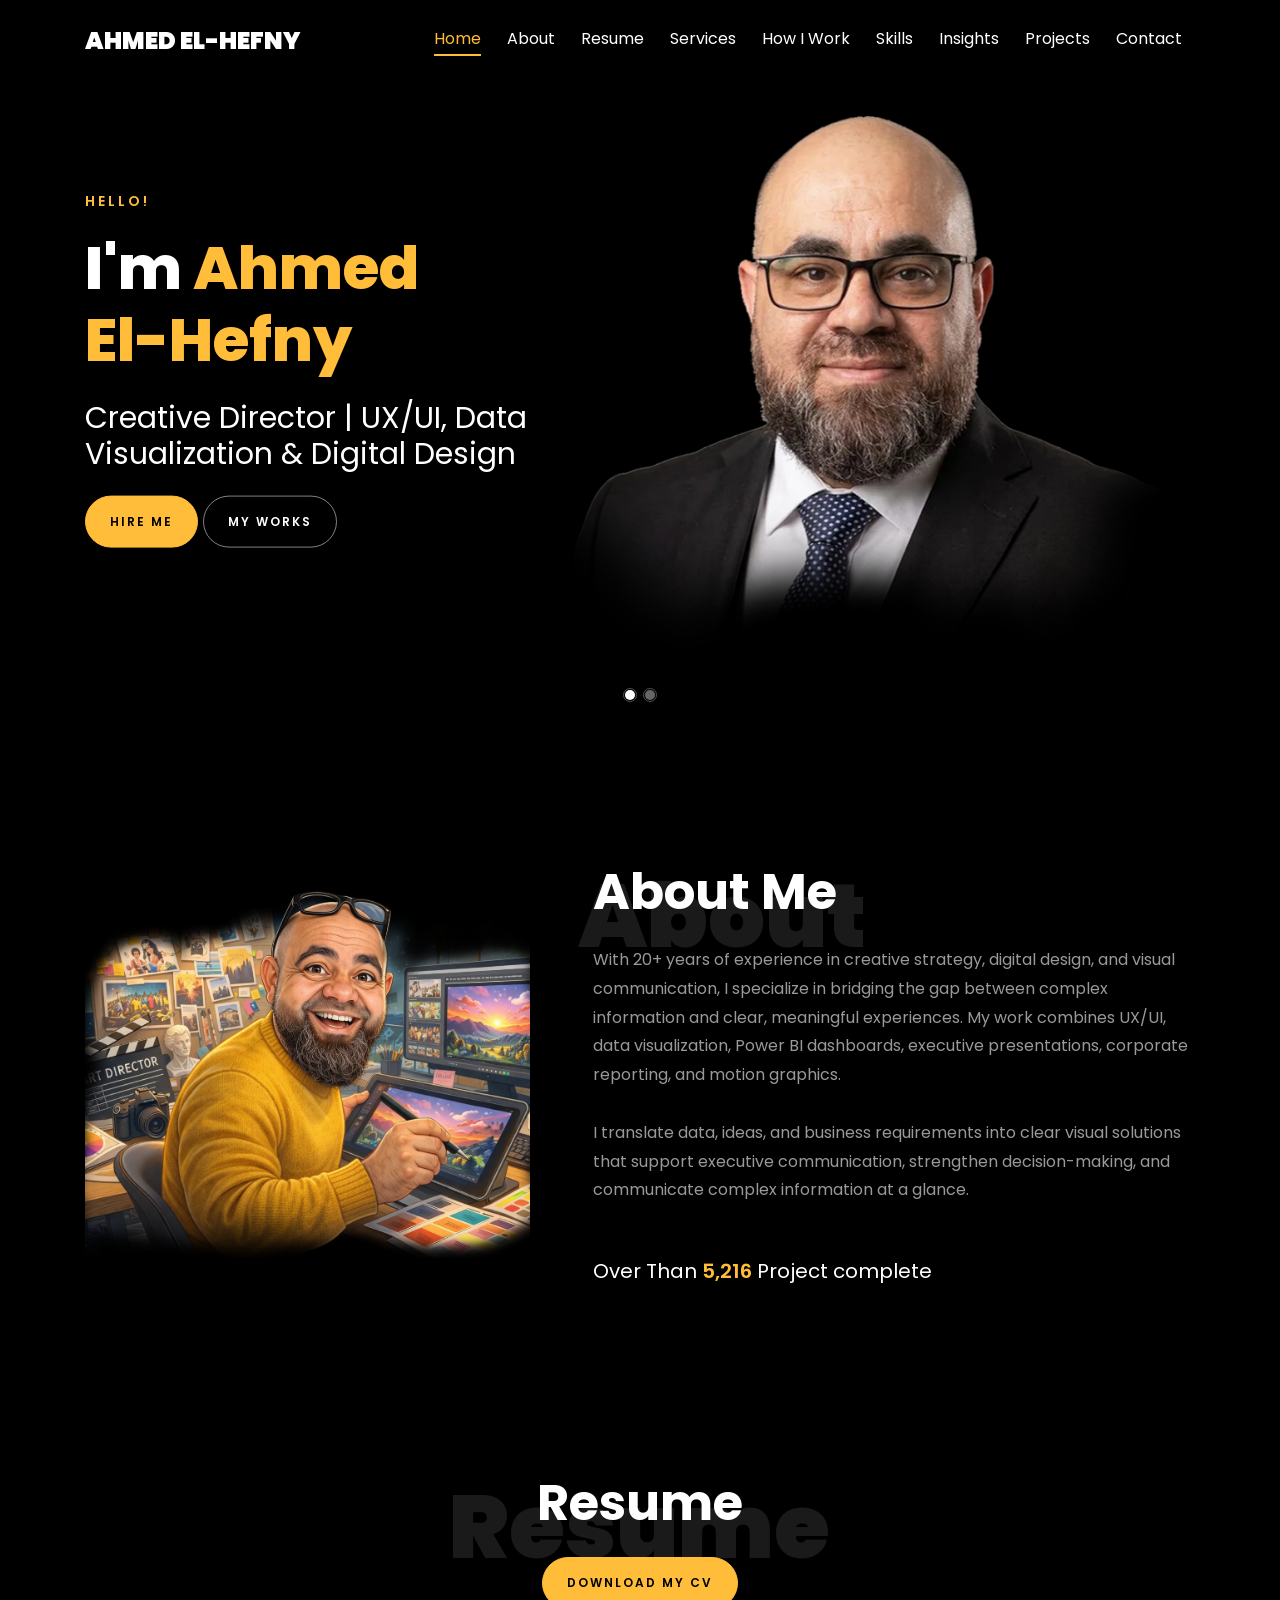
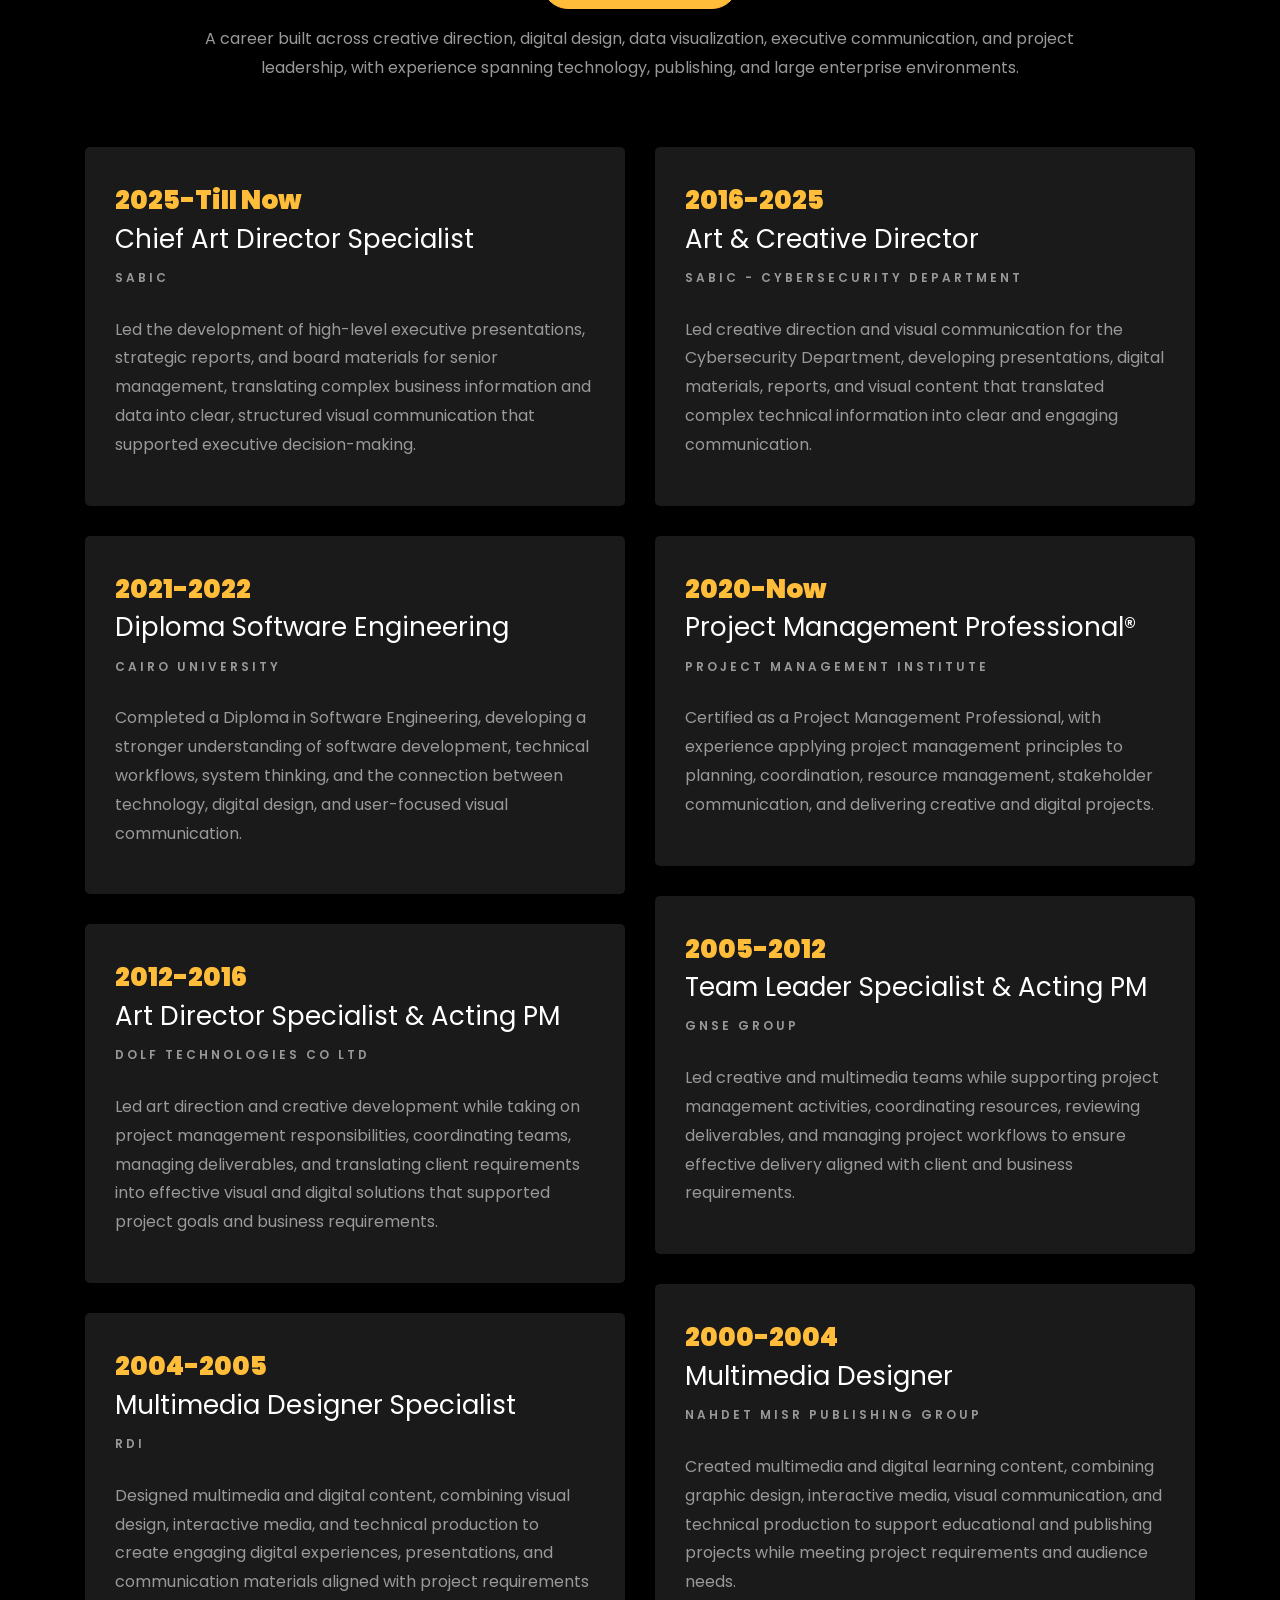
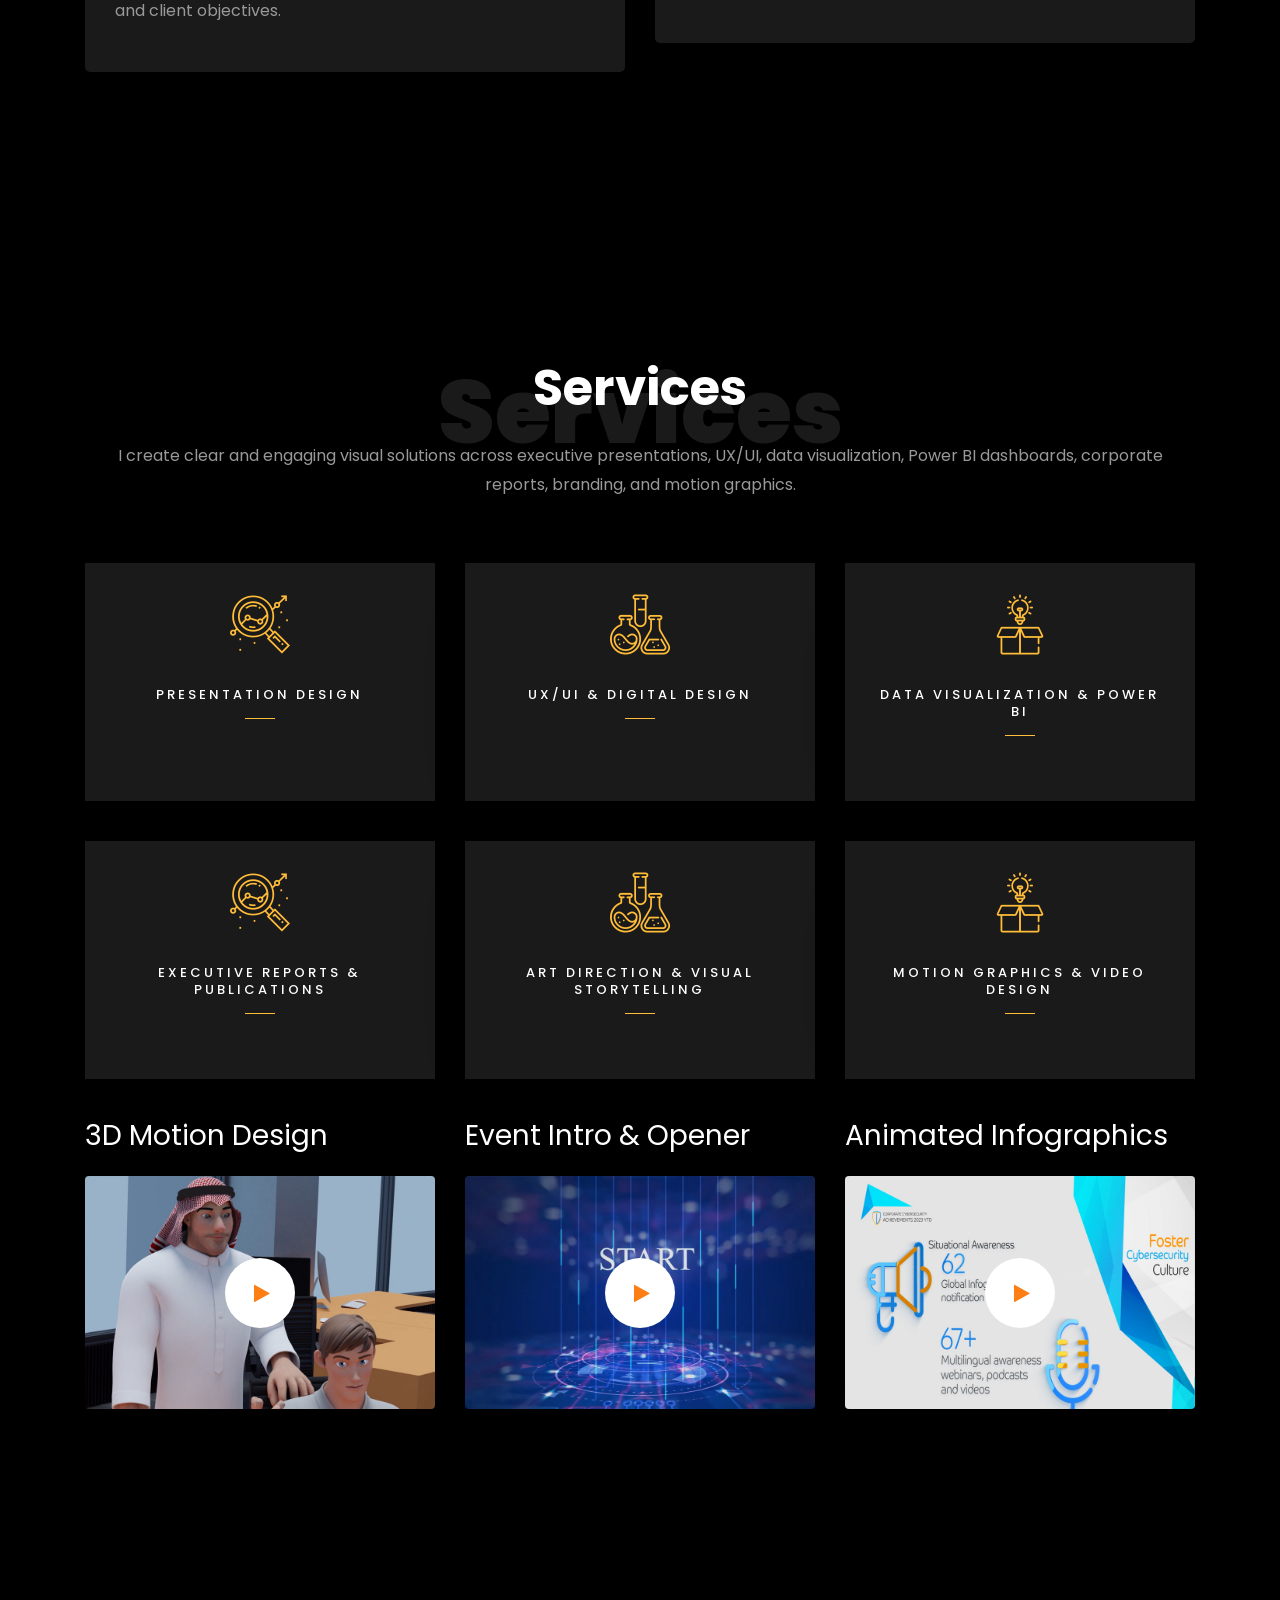
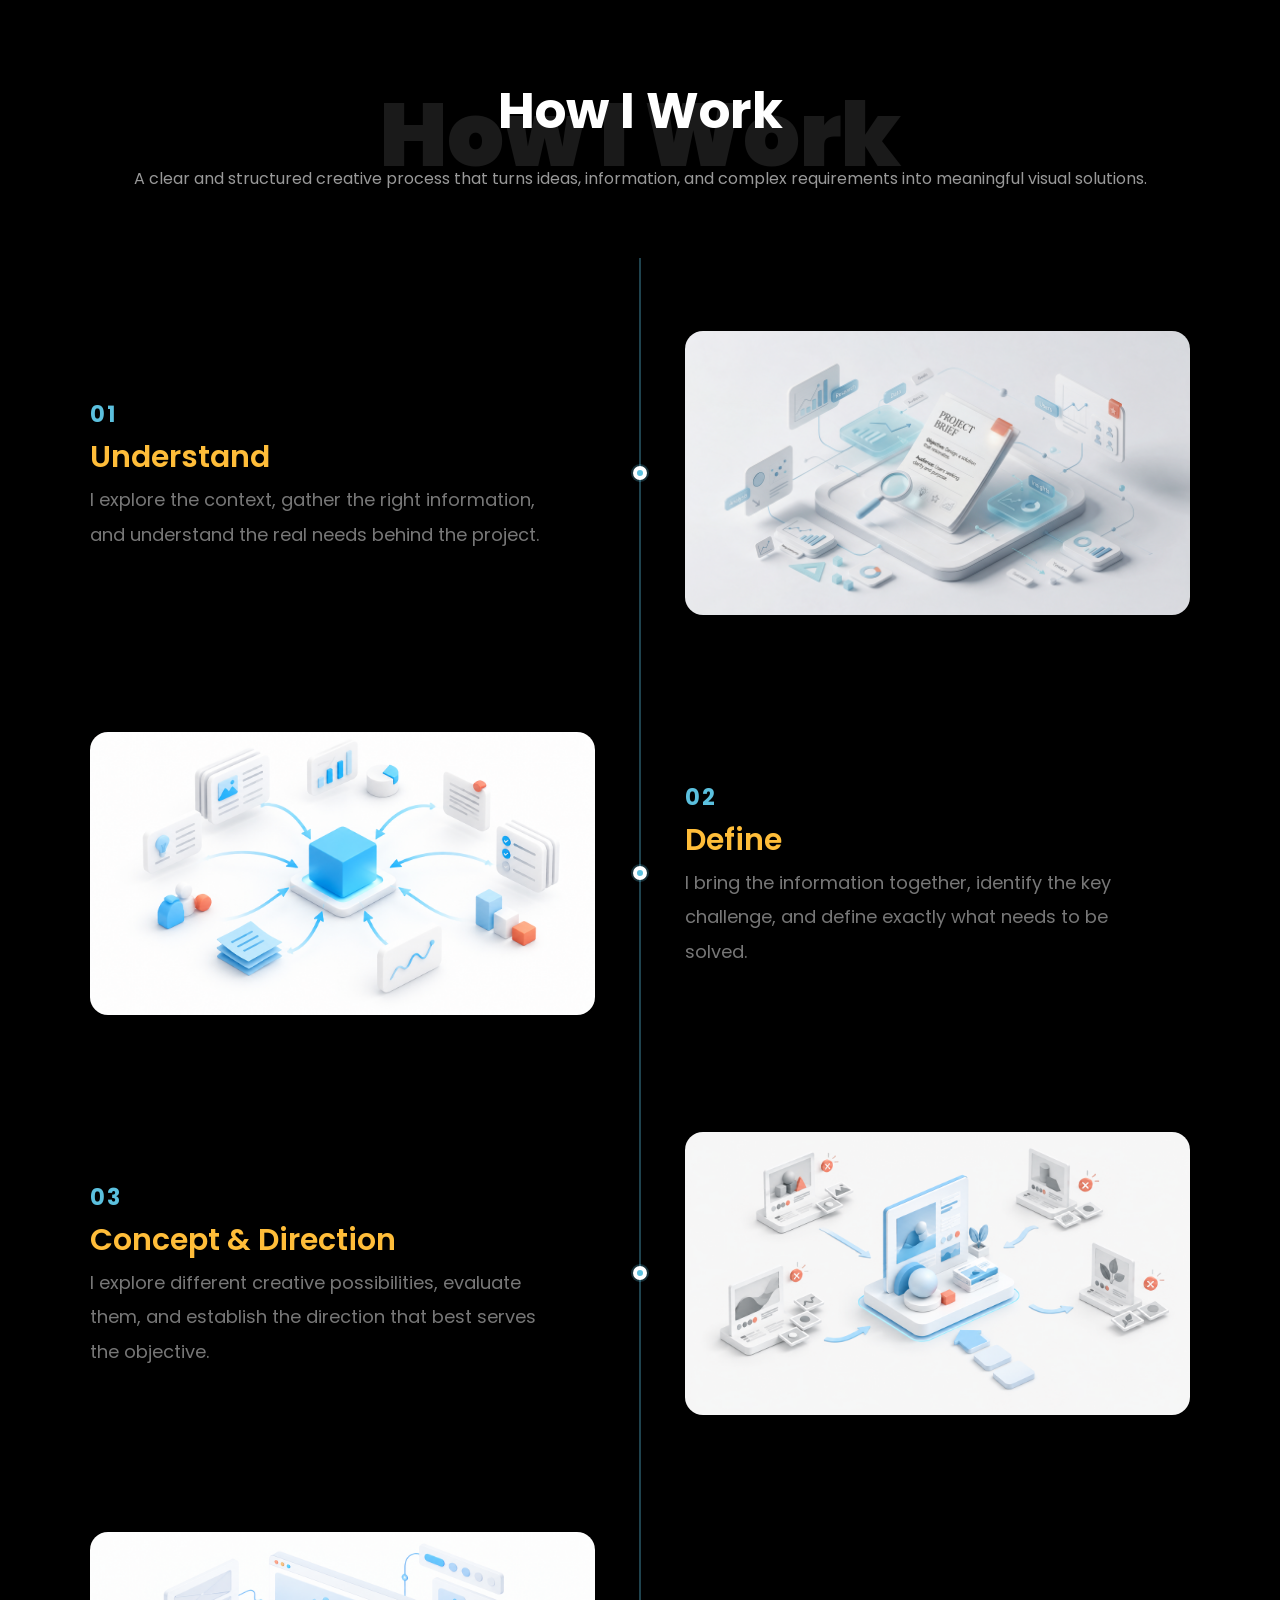
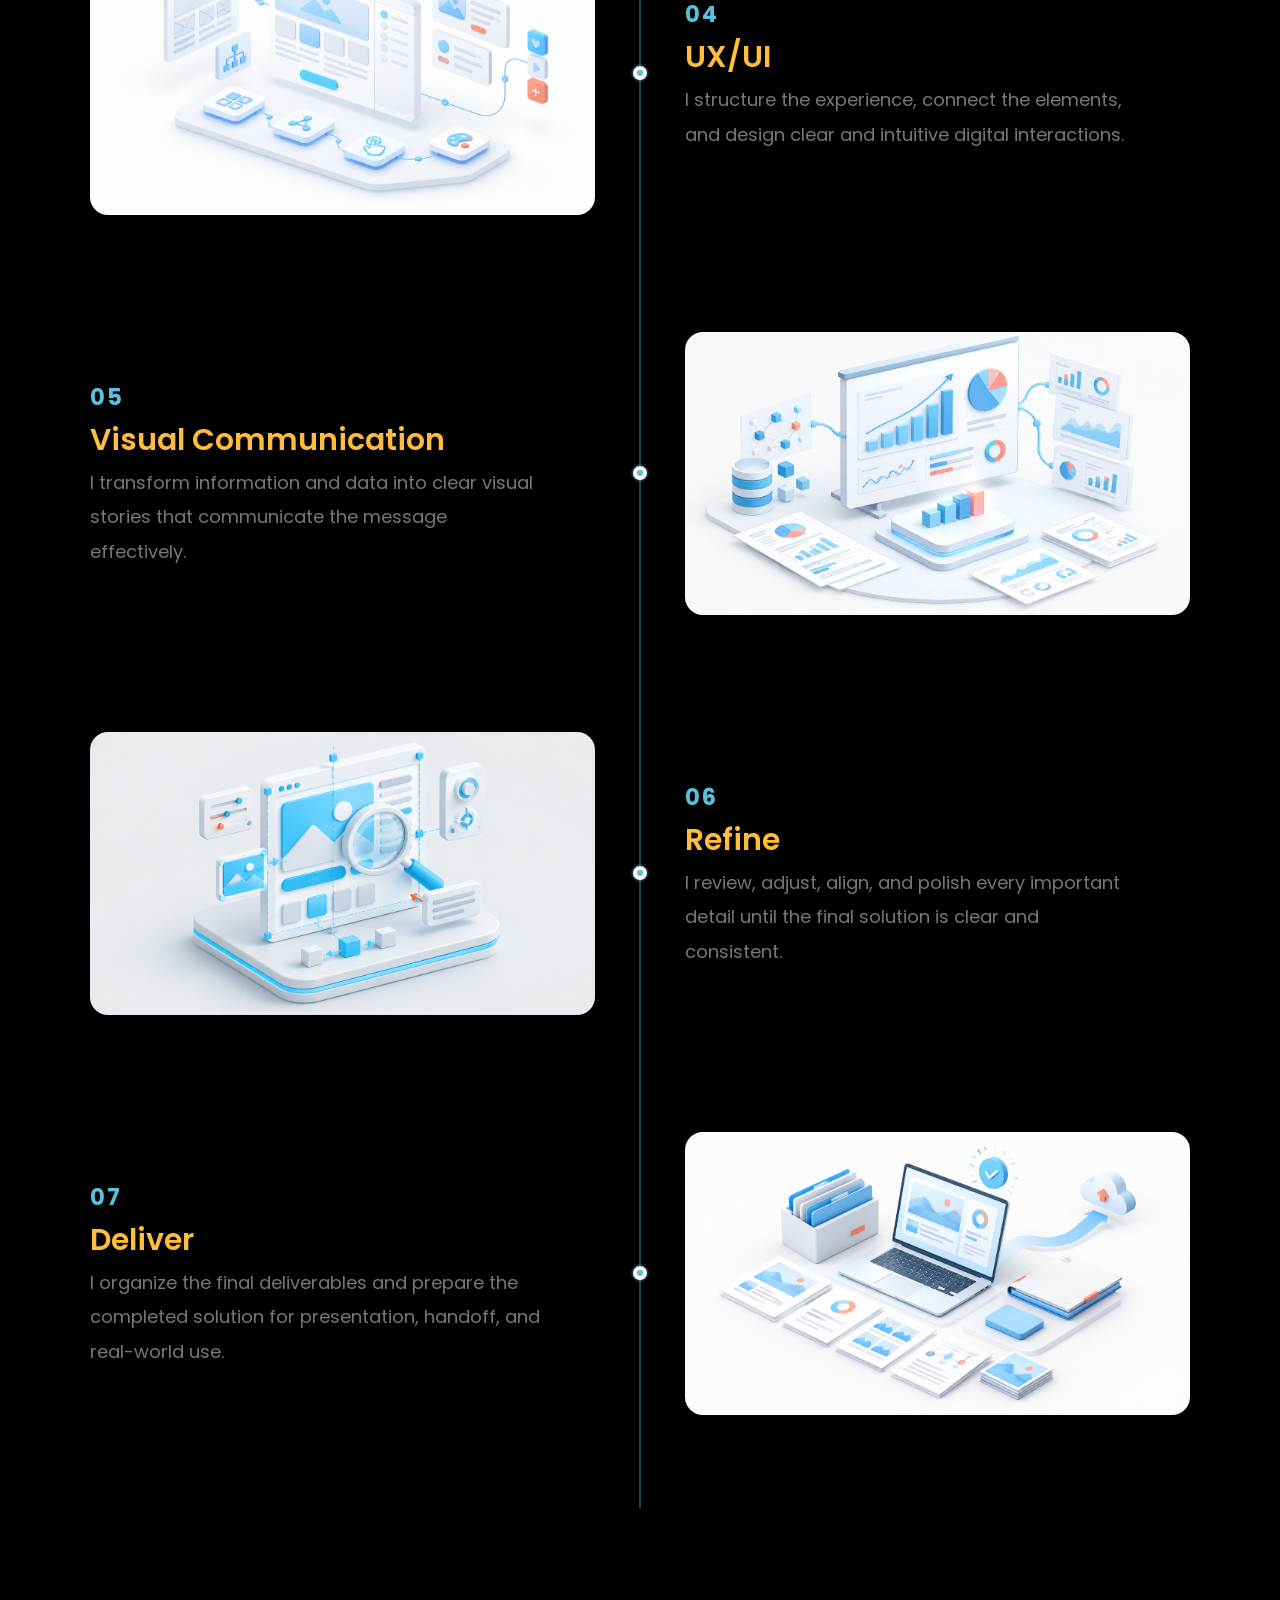
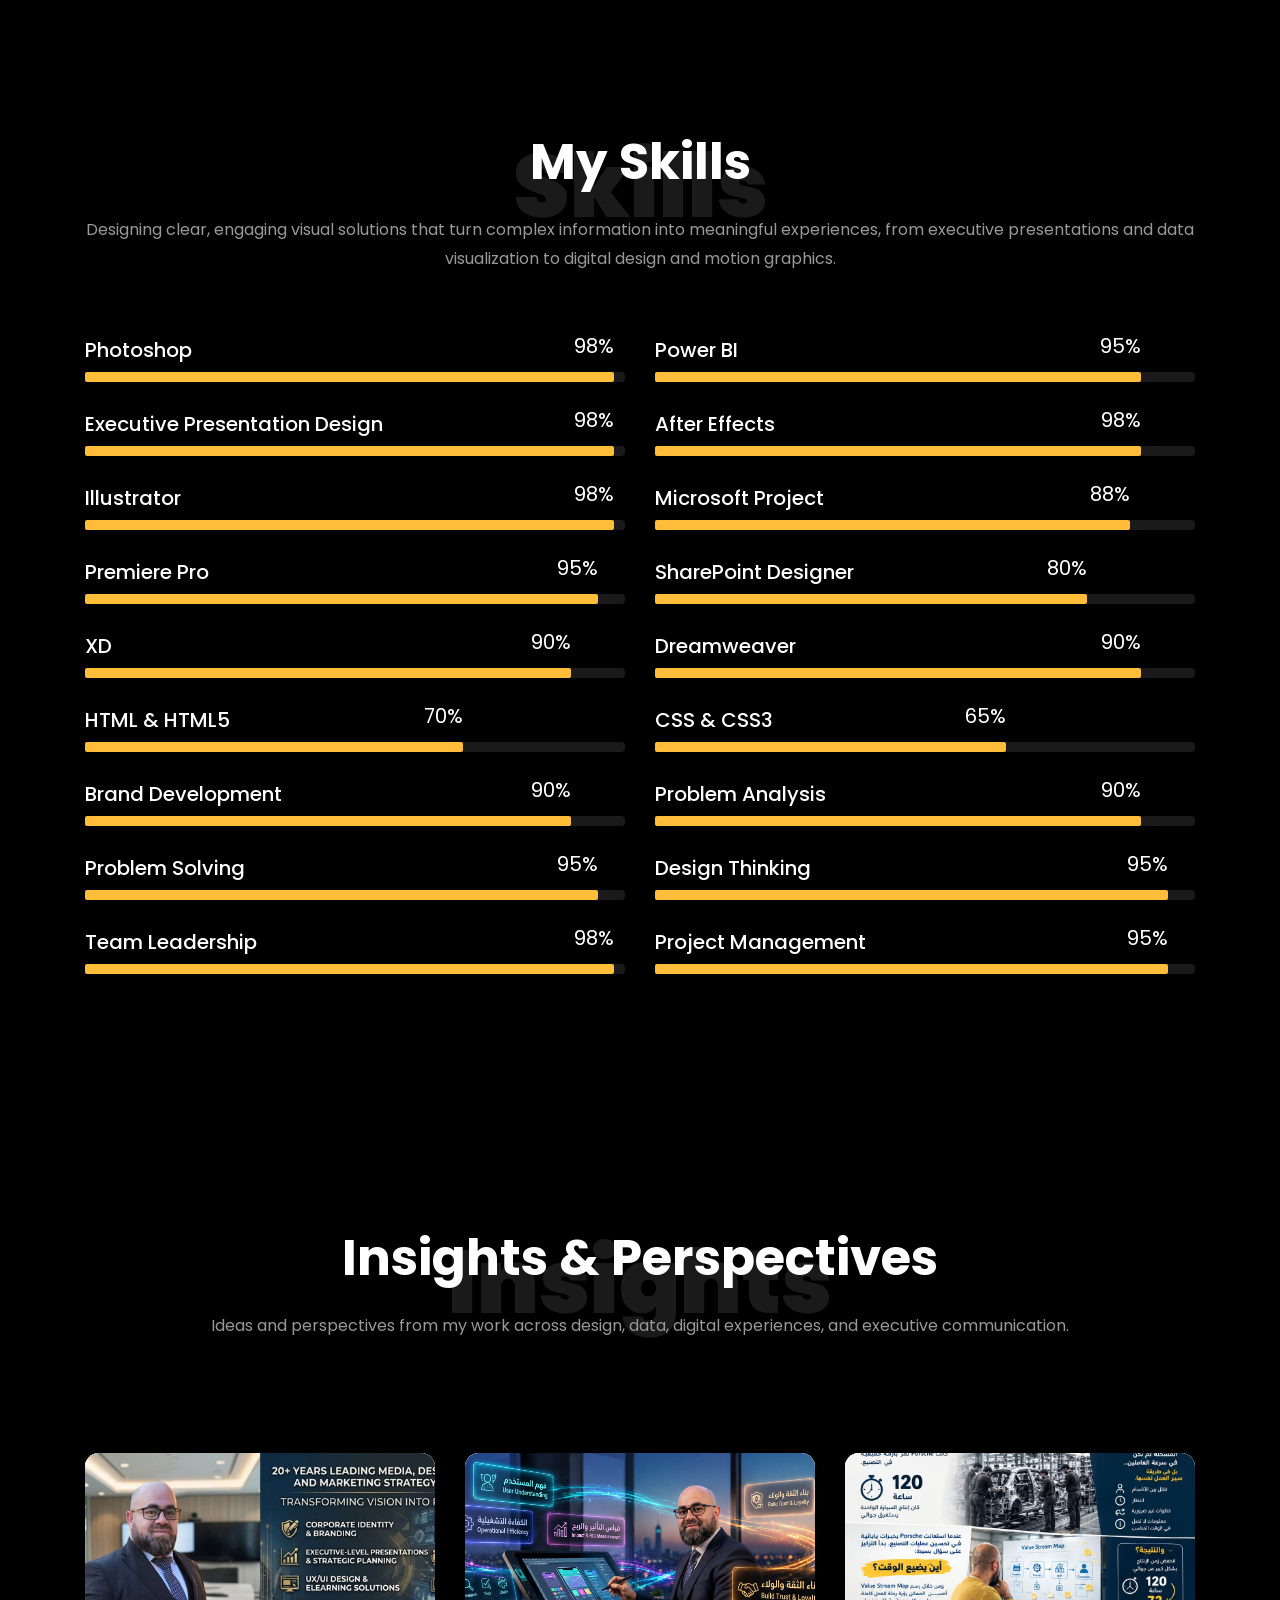
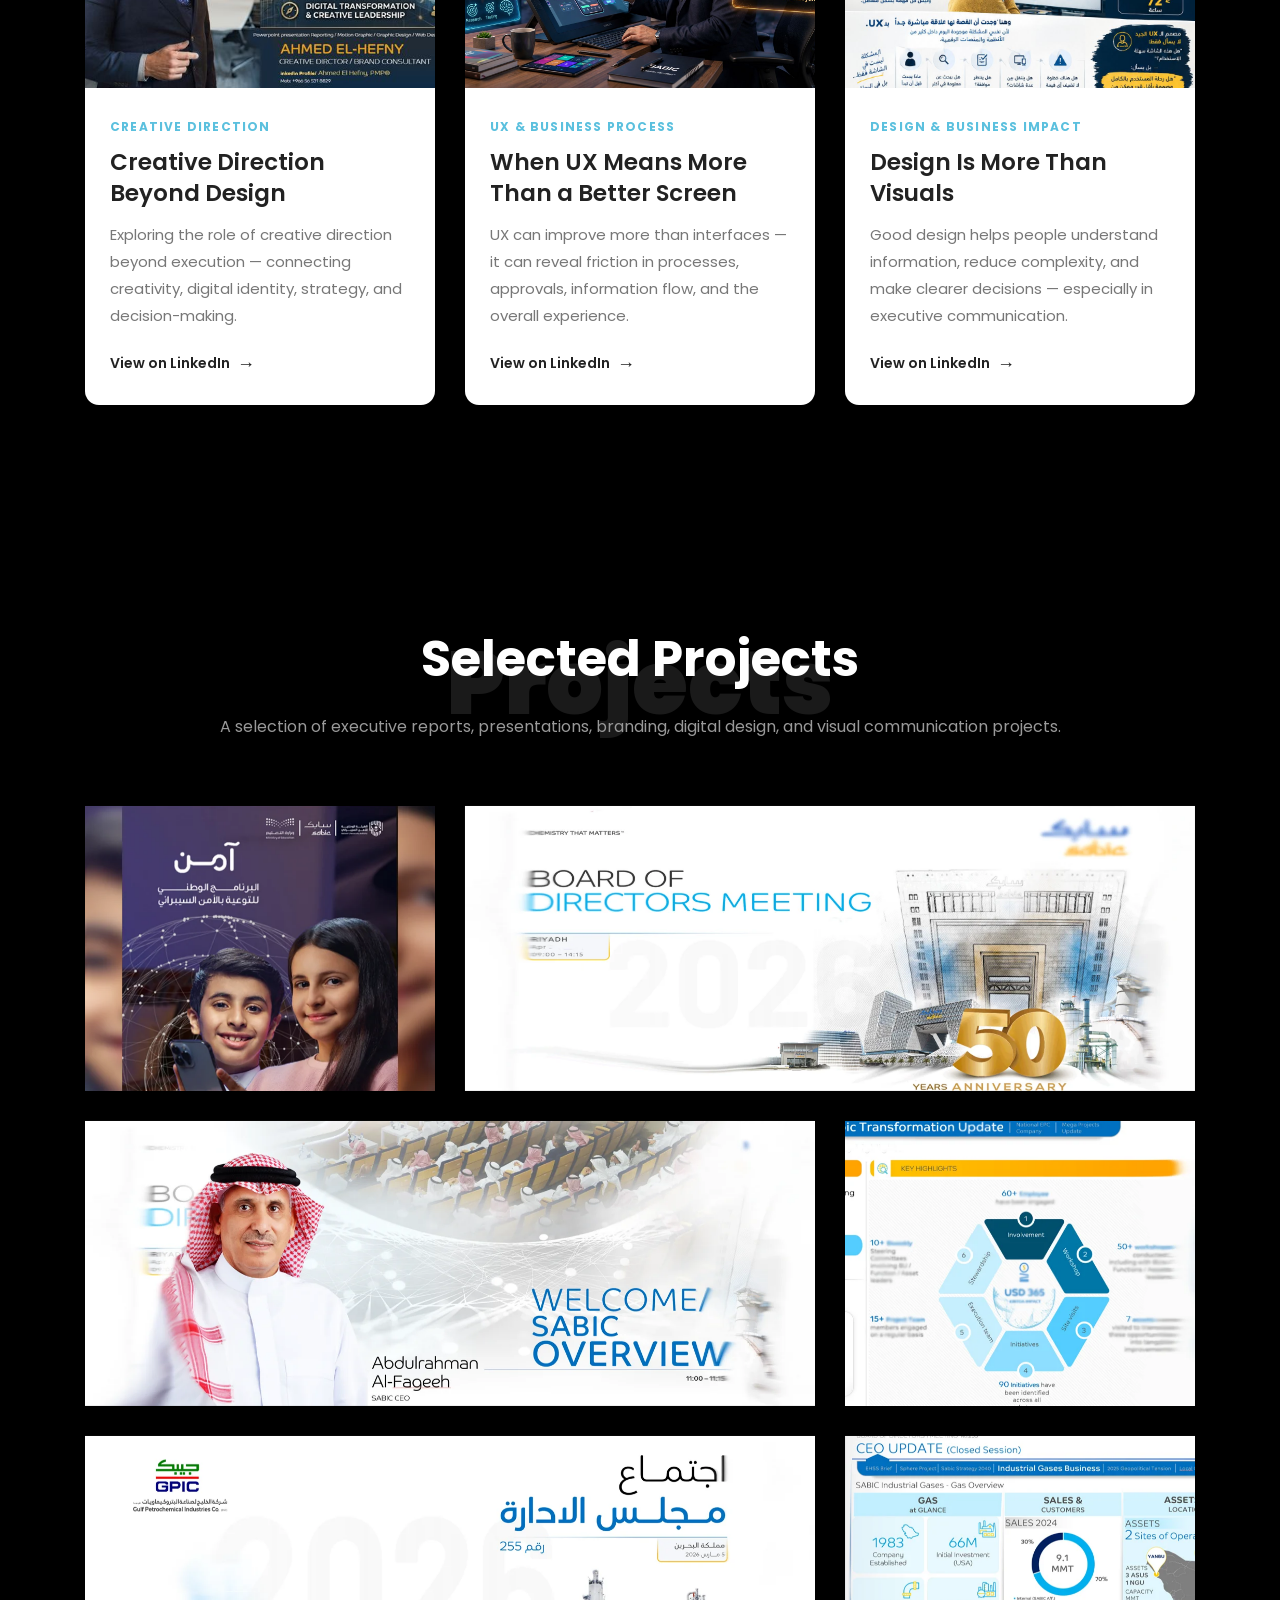
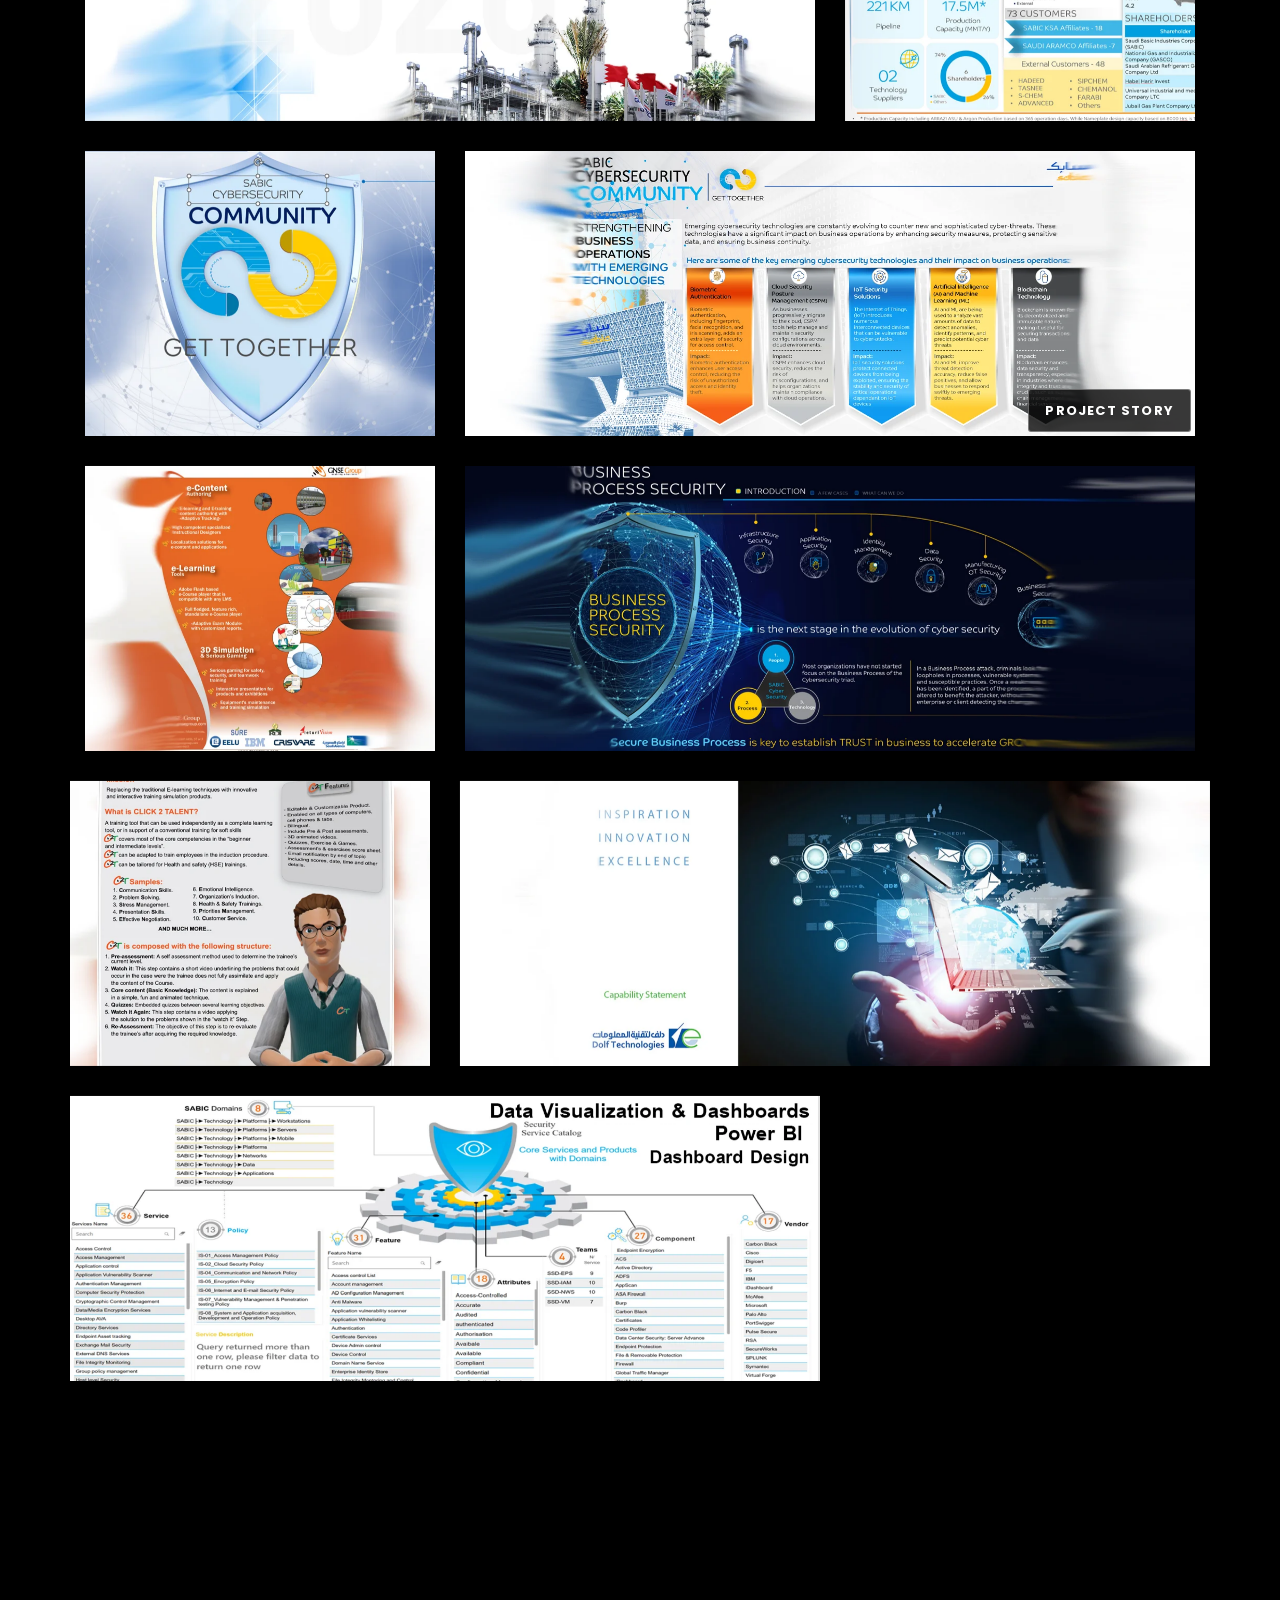
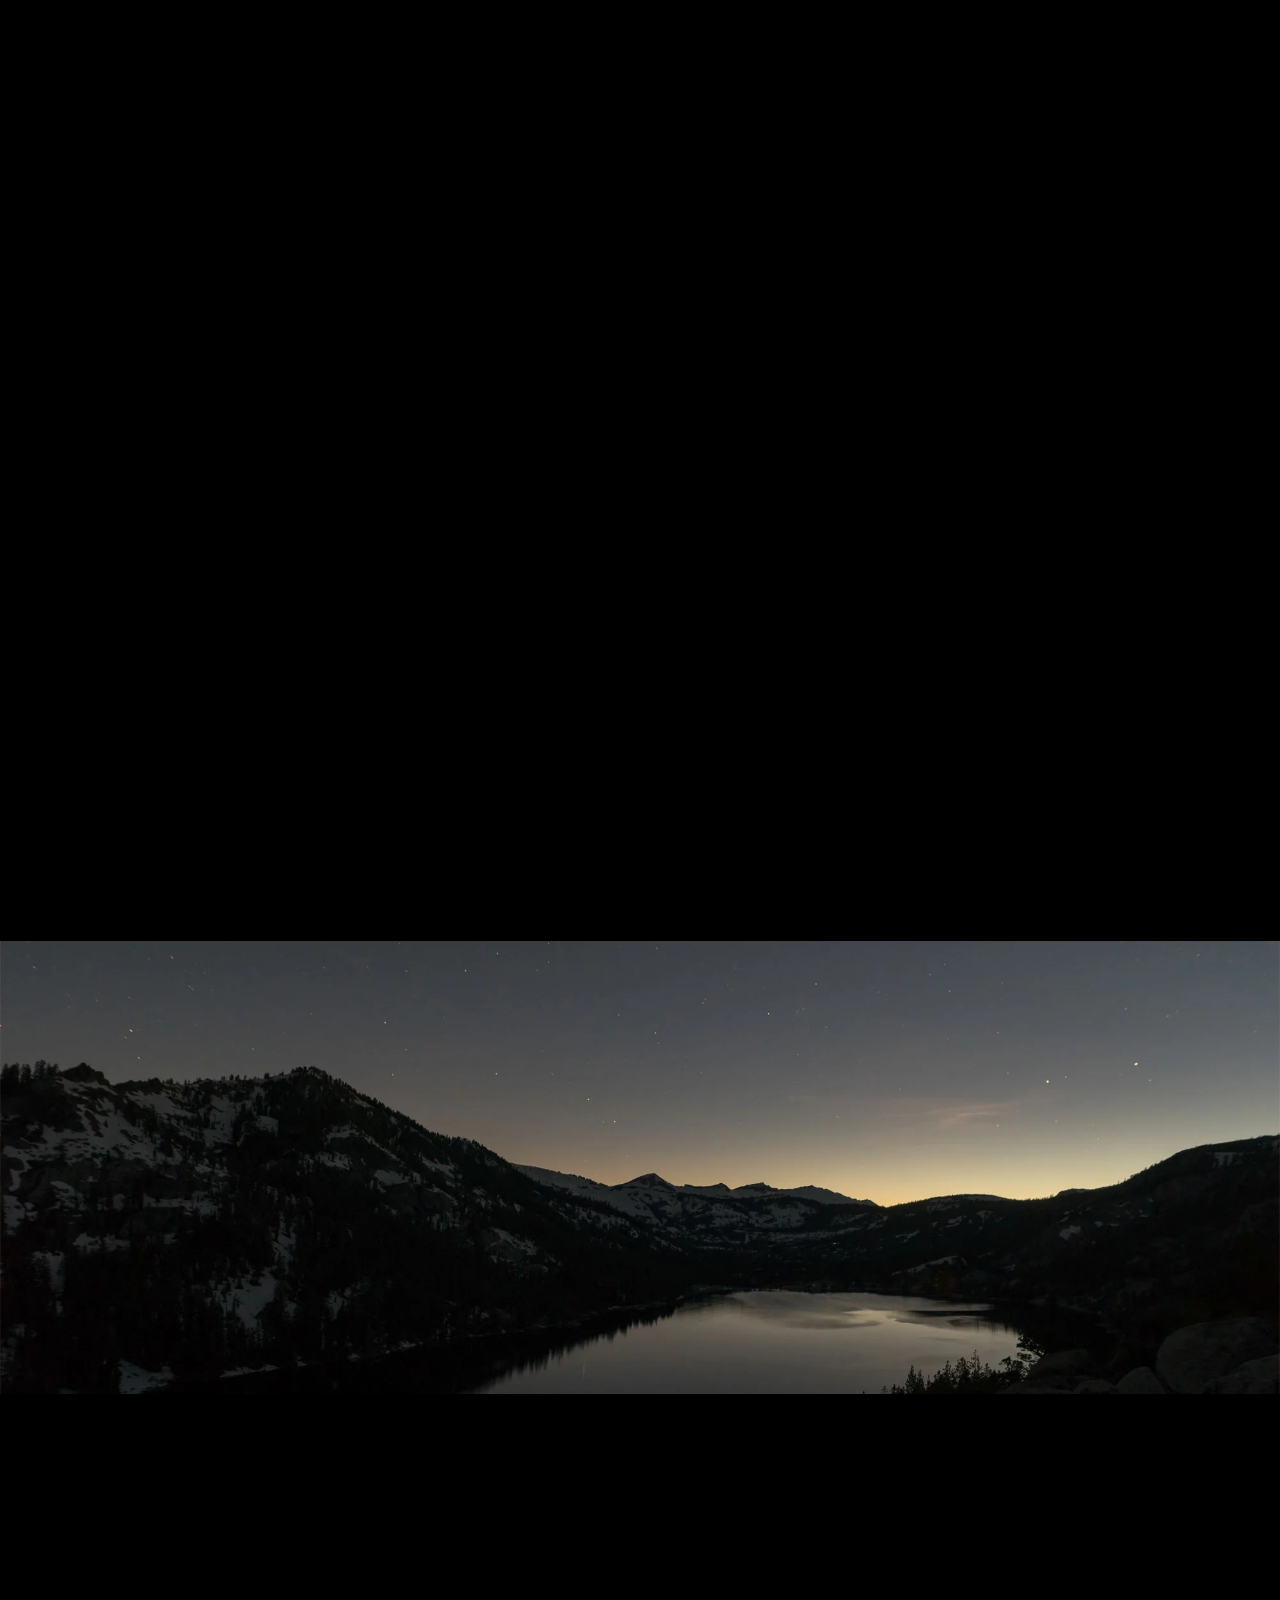
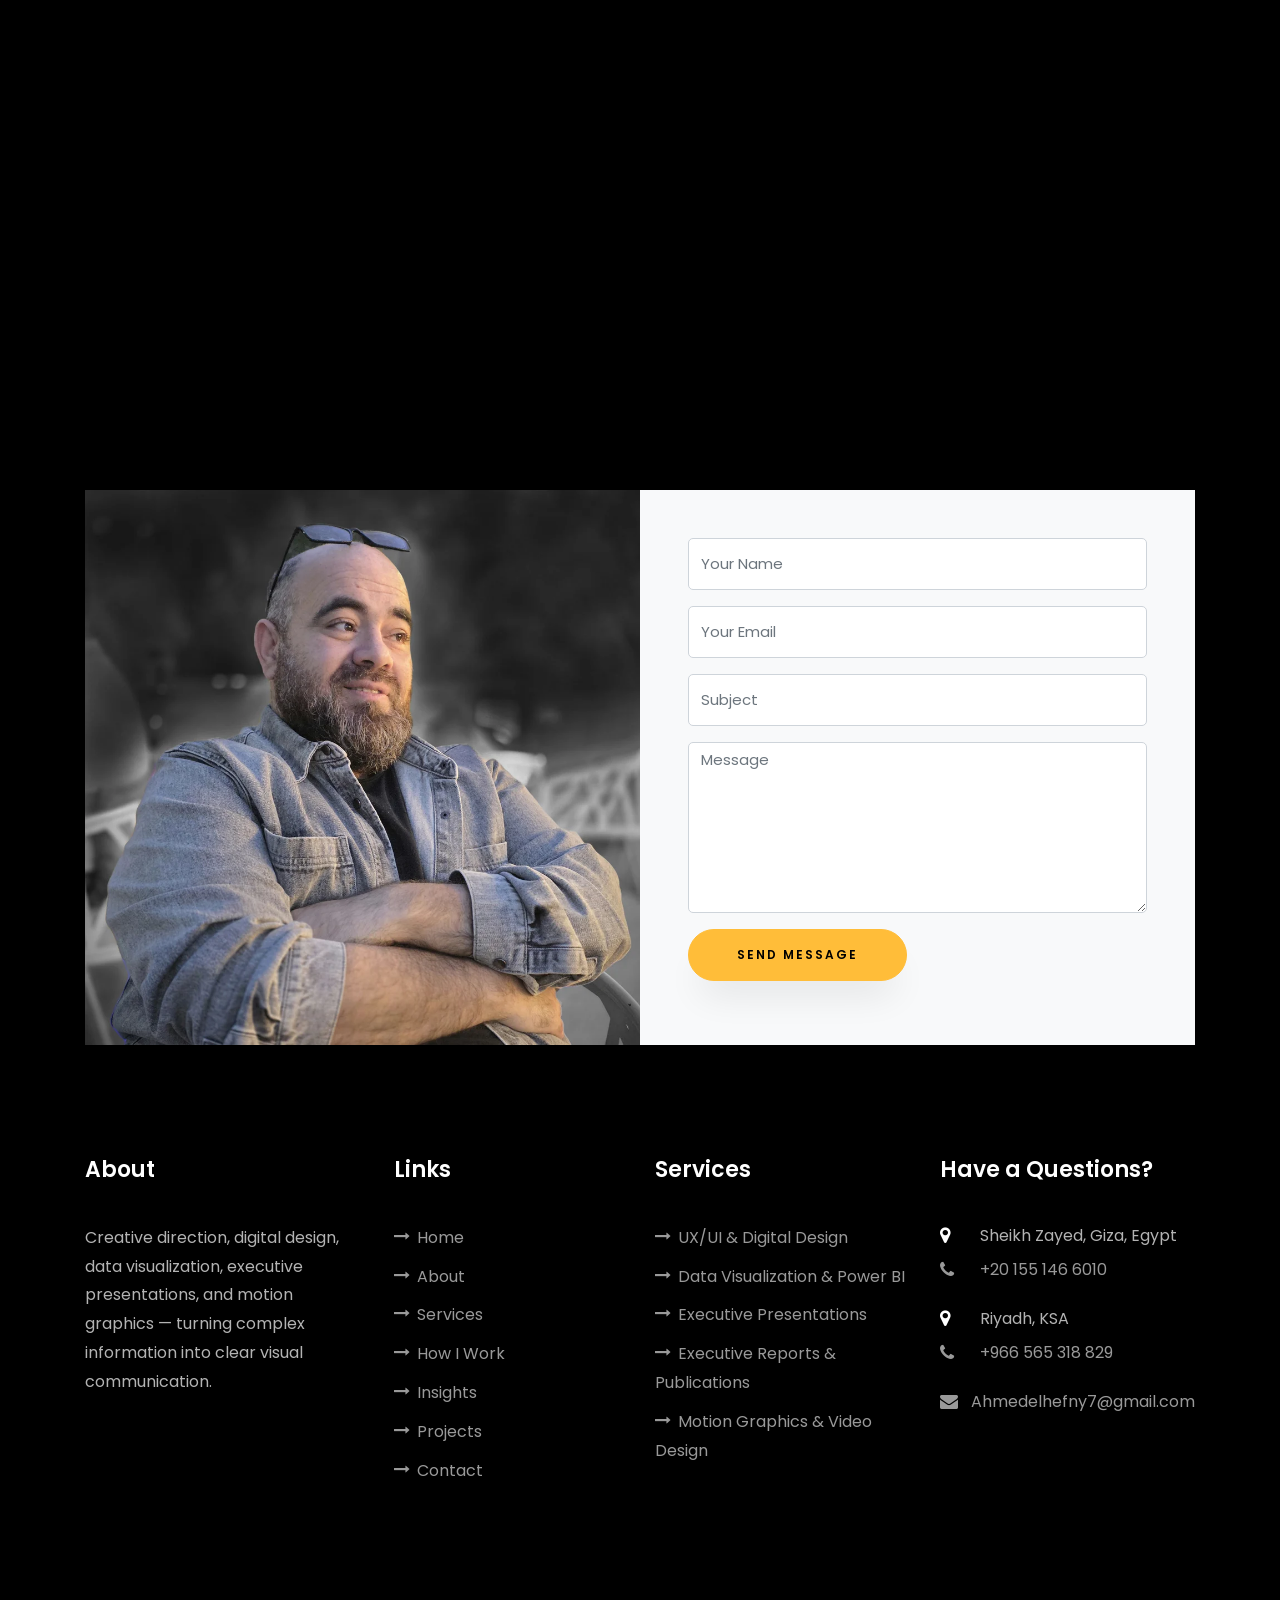
==== index.html @ 94d6473c "Add UX/UI project story" ====
﻿<!DOCTYPE html>
<html lang="en">

<head>
	<meta name="google-site-verification" content="knMylD3-D-yOc7WTmDhH0u_AXFLUPD7d5TNvsexMPn8" />

	<title>Ahmed Elhefny | Creative Director | Data Visualization, Power BI & Digital Design</title>
	<meta charset="utf-8">
	<meta name="viewport" content="width=device-width, initial-scale=1, shrink-to-fit=no">
	<meta name="description" content="Ahmed Elhefny is a Creative Director specializing in data visualization, Power BI dashboards, executive presentation design, UX/UI, digital design, and motion graphics.">
	
	<meta property="og:title" content="Ahmed Elhefny | Creative Director | Data Visualization, Power BI & Digital Design">
	<meta property="og:description" content="Creative Director specializing in data visualization, Power BI dashboards, executive presentation design, UX/UI, digital design, and motion graphics.">
	<meta property="og:url" content="https://ah-hefny.github.io/AhmedElhefny/">
	<meta property="og:type" content="website">
	<meta property="og:image" content="https://ah-hefny.github.io/AhmedElhefny/images/AH-about.png">

	
  <script type="application/ld+json">
{
  "@context": "https://schema.org",
  "@type": "ProfilePage",
  "name": "Ahmed Elhefny | Creative Director",
  "url": "https://ah-hefny.github.io/AhmedElhefny/",
  "mainEntity": {
    "@type": "Person",
    "name": "Ahmed Elhefny",
    "url": "https://ah-hefny.github.io/AhmedElhefny/",
    "image": "https://ah-hefny.github.io/AhmedElhefny/images/AH-about.png",
    "jobTitle": "Creative Director",
    "description": "Creative Director specializing in UX/UI, data visualization, Power BI dashboards, executive presentation design, digital design, and motion graphics.",
    "sameAs": [
      "https://www.linkedin.com/in/ahmed-el-hefny-pmp-49030225/"
    ],
    "knowsAbout": [
      "Creative Direction",
      "UX/UI Design",
      "Data Visualization",
      "Power BI",
      "Executive Presentation Design",
      "Digital Design",
      "Motion Graphics"
    ]
  }
}
</script>
	<link href="https://fonts.googleapis.com/css?family=Poppins:100,200,300,400,500,600,700,800,900" rel="stylesheet">

	<link rel="stylesheet" href="css/open-iconic-bootstrap.min.css">
	<link rel="stylesheet" href="css/animate.css">

	<link rel="stylesheet" href="css/owl.carousel.min.css">
	<link rel="stylesheet" href="css/owl.theme.default.min.css">
	<link rel="stylesheet" href="css/magnific-popup.css">

	<link rel="stylesheet" href="css/aos.css">

	<link rel="stylesheet" href="css/ionicons.min.css">

	<link rel="stylesheet" href="css/flaticon.css">
	<link rel="stylesheet" href="css/icomoon.css">
	<link rel="stylesheet" href="css/style.css">
<style>
.project-story-badge {
    position: absolute;
    right: 4px;
    bottom: 4px;
    z-index: 3;
    display: inline-block;
    padding: 9px 16px;
    background: rgba(0, 0, 0, 0.78);
    color: #fff !important;
    font-size: 13px;
    font-weight: 700;
    letter-spacing: 1.2px;
    text-transform: uppercase;
    text-decoration: none !important;
    border: 1px solid rgba(255, 255, 255, 0.35);
    border-radius: 3px;
    transition: all 0.25s ease;
}

.project-story-badge:hover {
    background: #00A3E0;
    border-color: #00A3E0;
    color: #fff !important;
    transform: translateY(-2px);
}
</style>
</head>

<body data-spy="scroll" data-target=".site-navbar-target" data-offset="300">


	<nav class="navbar navbar-expand-lg navbar-dark ftco_navbar ftco-navbar-light site-navbar-target" id="ftco-navbar">
		<div class="container">
			<a class="navbar-brand" href="index.html">AHMED EL-HEFNY</a>
			<button class="navbar-toggler js-fh5co-nav-toggle fh5co-nav-toggle" type="button" data-toggle="collapse"
				data-target="#ftco-nav" aria-controls="ftco-nav" aria-expanded="false" aria-label="Toggle navigation">
				<span class="oi oi-menu"></span> Menu
			</button>

			<div class="collapse navbar-collapse" id="ftco-nav">
    <ul class="navbar-nav nav ml-auto">
        <li class="nav-item"><a href="#home-section" class="nav-link"><span>Home</span></a></li>
        <li class="nav-item"><a href="#about-section" class="nav-link"><span>About</span></a></li>
        <li class="nav-item"><a href="#resume-section" class="nav-link"><span>Resume</span></a></li>
        <li class="nav-item"><a href="#services-section" class="nav-link"><span>Services</span></a></li>
        <li class="nav-item"><a href="#how-i-work-section" class="nav-link"><span>How I Work</span></a></li>
        <li class="nav-item"><a href="#skills-section" class="nav-link"><span>Skills</span></a></li>
        <li class="nav-item"><a href="#insights-section" class="nav-link"><span>Insights</span></a></li>
        <li class="nav-item"><a href="#projects-section" class="nav-link"><span>Projects</span></a></li>
        <!-- Blog section intentionally kept commented out -->
        <li class="nav-item"><a href="#contact-section" class="nav-link"><span>Contact</span></a></li>
    </ul>
</div>
		</div>
	</nav>
	<section id="home-section" class="hero">
		<div class="home-slider  owl-carousel">
			<div class="slider-item ">
				<div class="overlay"></div>
				<div class="container">
					<div class="row d-md-flex no-gutters slider-text align-items-end justify-content-end"
						data-scrollax-parent="true">
						<div class="one-third js-fullheight order-md-last img"
							style="background-image:url(images/AH-about.webp);">
							<div class="overlay"></div>
						</div>
						<div class="one-forth d-flex  align-items-center ftco-animate"
							data-scrollax=" properties: { translateY: '70%' }">
							<div class="text">
								<span class="subheading">Hello!</span>
								<h1 class="mb-4 mt-3">I'm <span>Ahmed <br>El-Hefny</span></h1>
								<h2 class="mb-4">Creative Director | UX/UI, Data Visualization &amp; Digital Design</h2>
								<p><a href="#contact-section" class="btn btn-primary py-3 px-4">Hire me</a> <a href="#projects-section" class="btn btn-white btn-outline-white py-3 px-4">My works</a></p>
							</div>
						</div>
					</div>
				</div>
			</div>

			<div class="slider-item">
				<div class="overlay"></div>
				<div class="container">
					<div class="row d-flex no-gutters slider-text align-items-end justify-content-end"
						data-scrollax-parent="true">
						<div class="one-third js-fullheight order-md-last img"
							style="background-image:url(images/AH-about22.webp);">
							<div class="overlay"></div>
						</div>
						<div class="one-forth d-flex align-items-center ftco-animate"
							data-scrollax=" properties: { translateY: '70%' }">
							<div class="text">
								<span class="subheading">!!!</span>
								<h1 class="mb-4 mt-3">Executive Presentation | Power BI | Motion Graphics Specialist</h1>
								<p><a href="#contact-section" class="btn btn-primary py-3 px-4">Hire me</a> <a href="#projects-section" class="btn btn-white btn-outline-white py-3 px-4">My works</a></p>
							</div>
						</div>
					</div>
				</div>
			</div>
		</div>
	</section>

	<section class="ftco-about img ftco-section ftco-no-pb" id="about-section">
		<div class="container">
			<div class="row d-flex">
				<div class="col-md-6 col-lg-5 d-flex">
					<div class="img-about img d-flex align-items-stretch">
						<div class="overlay"></div>
						<div class="img d-flex align-self-stretch align-items-center"
							style="background-image:url(images/bg_2.webp);">
						</div>
					</div>
				</div>
				<div class="col-md-6 col-lg-7 pl-lg-5 pb-5">
					<div class="row justify-content-start pb-3">
						<div class="col-md-12 heading-section ftco-animate">
							<h1 class="big">About</h1>
							<h2 class="mb-4">About Me</h2>
					<p>With 20+ years of experience in creative strategy, digital design, and visual communication, I specialize in bridging the gap between complex information and clear, meaningful experiences. My work combines UX/UI, data visualization, Power BI dashboards, executive presentations, corporate reporting, and motion graphics.<br><br>

I translate data, ideas, and business requirements into clear visual solutions that support executive communication, strengthen decision-making, and communicate complex information at a glance.</p>
						</div>
					</div>
					<div class="counter-wrap ftco-animate d-flex mt-md-3">
						<div class="text">
							<p class="mb-4">
								<span>Over Than</span>
								<span class="number" data-number="10320">0</span>
								<span>Project complete</span>

						</div>
					</div>
				</div>
			</div>
		</div>
	</section>

	<section class="ftco-section ftco-no-pb" id="resume-section">
		<div class="container">
			<div class="row justify-content-center pb-5">
				<div class="col-md-10 heading-section text-center ftco-animate">
					<h1 class="big big-2">Resume</h1>
					<h2 class="mb-4">Resume</h2>
<p>
    <a href="Ahmed-El-Hefny-CV.pdf" download class="btn btn-primary py-3 px-4">
        Download My CV
    </a>
</p>
					<p>A career built across creative direction, digital design, data visualization, executive communication, and project leadership, with experience spanning technology, publishing, and large enterprise environments.</p>
				</div>
			</div>
			<div class="row">
				<div class="col-md-6">
					<div class="resume-wrap ftco-animate">
						<span class="date">2025-Till Now</span>
						<h2>Chief Art Director Specialist</h2>
						<span class="position">SABIC</span>
							<p class="mt-4">Led the development of high-level executive presentations, strategic reports, and board materials for senior management, translating complex business information and data into clear, structured visual communication that supported executive decision-making.</p>


					</div>
					<div class="resume-wrap ftco-animate">
						<span class="date">2021-2022</span>
						<h2>Diploma Software Engineering </h2>
						<span class="position">Cairo University</span>
					<p class="mt-4">Completed a Diploma in Software Engineering, developing a stronger understanding of software development, technical workflows, system thinking, and the connection between technology, digital design, and user-focused visual communication.</p>

					</div>

					<div class="resume-wrap ftco-animate">
						<span class="date">2012-2016</span>
						<h2>Art Director Specialist & Acting PM</h2>
						<span class="position">Dolf Technologies Co Ltd</span>
					<p class="mt-4">Led art direction and creative development while taking on project management responsibilities, coordinating teams, managing deliverables, and translating client requirements into effective visual and digital solutions that supported project goals and business requirements.</p>
					</div>

					<div class="resume-wrap ftco-animate">
						<span class="date">2004-2005</span>
						<h2>Multimedia Designer Specialist</h2>
						<span class="position">RDI</span>
						<p class="mt-4">Designed multimedia and digital content, combining visual design, interactive media, and technical production to create engaging digital experiences, presentations, and communication materials aligned with project requirements and client objectives.</p>
					</div>

				</div>

				<div class="col-md-6">
					<div class="resume-wrap ftco-animate">
						<span class="date">2016-2025</span>
						<h2>Art &amp; Creative Director</h2>
						<span class="position">SABIC - Cybersecurity Department</span>
						<p class="mt-4">Led creative direction and visual communication for the Cybersecurity Department, developing presentations, digital materials, reports, and visual content that translated complex technical information into clear and engaging communication.</p>
					</div>
					<div class="resume-wrap ftco-animate">
						<span class="date">2020-Now</span>
						<h2>Project Management Professional®</h2>
						<span class="position">Project Management Institute</span>
						<p class="mt-4">Certified as a Project Management Professional, with experience applying project management principles to planning, coordination, resource management, stakeholder communication, and delivering creative and digital projects.</p>
					</div>
					<div class="resume-wrap ftco-animate">
						<span class="date">2005-2012</span>
						<h2>Team Leader Specialist & Acting PM</h2>
						<span class="position">GNSE Group</span>
						<p class="mt-4">Led creative and multimedia teams while supporting project management activities, coordinating resources, reviewing deliverables, and managing project workflows to ensure effective delivery aligned with client and business requirements.</p>
					</div>

					<div class="resume-wrap ftco-animate">
						<span class="date">2000-2004</span>
						<h2>Multimedia Designer</h2>
						<span class="position">Nahdet Misr Publishing Group</span>
						<p class="mt-4">Created multimedia and digital learning content, combining graphic design, interactive media, visual communication, and technical production to support educational and publishing projects while meeting project requirements and audience needs.</p>
					</div>

				</div>
			</div>
			<div class="row justify-content-center mt-5">
				<div class="col-md-6 text-center ftco-animate">

				</div>
			</div>
		</div>
	</section>

	<section class="ftco-section" id="services-section">
		<div class="container">
			<div class="row justify-content-center py-5 mt-5">
				<div class="col-md-12 heading-section text-center ftco-animate">
					<h1 class="big big-2">Services</h1>
					<h2 class="mb-4">Services</h2>
					<p>I create clear and engaging visual solutions across executive presentations, UX/UI, data visualization, Power BI dashboards, corporate reports, branding, and motion graphics.</p>
				</div>
			</div>
			<div class="row">
				<div class="col-md-4 text-center d-flex ftco-animate">
					<a href="#" class="services-1">
						<span class="icon">
							<i class="flaticon-analysis"></i>
						</span>
						<div class="desc">
							<h3 class="mb-5">Presentation Design</h3>
						</div>
					</a>
				</div>
				<div class="col-md-4 text-center d-flex ftco-animate">
					<a href="#" class="services-1">
						<span class="icon">
							<i class="flaticon-flasks"></i>
						</span>
						<div class="desc">
							<h3 class="mb-5">UX/UI & Digital Design</h3>
						</div>
					</a>
				</div>
				<div class="col-md-4 text-center d-flex ftco-animate">
					<a href="#" class="services-1">
						<span class="icon">
							<i class="flaticon-ideas"></i>
						</span>
						<div class="desc">
							<h3 class="mb-5">Data Visualization & Power BI</h3>
						</div>
					</a>
				</div>



				<div class="col-md-4 text-center d-flex ftco-animate">
					<a href="#" class="services-1">
						<span class="icon">
							<i class="flaticon-analysis"></i>
						</span>
						<div class="desc">
							<h3 class="mb-5">Executive Reports & Publications</h3>
						</div>
					</a>
				</div>
				<div class="col-md-4 text-center d-flex ftco-animate">
					<a href="#" class="services-1">
						<span class="icon">
							<i class="flaticon-flasks"></i>
						</span>
						<div class="desc">
							<h3 class="mb-5">Art Direction & Visual Storytelling</h3>
						</div>
					</a>
				</div>
				<div class="col-md-4 text-center d-flex ftco-animate">
					<a href="#" class="services-1">
						<span class="icon">
							<i class="flaticon-ideas"></i>
						</span>
						<div class="desc">
							<h3 class="mb-5">Motion Graphics & Video Design</h3>
						</div>
					</a>
				</div>



				<div class="col-lg-4 mb-5 mb-lg-0">
					<div class="mb-5">
						<h3 class="footer-heading mb-4">3D Motion Design</h3>

						<div class="block-16">
							<figure>
								<img src="Vid/img_1.jpg" alt="3D character animation and motion design project" class="img-fluid rounded">
								<a href="Vid/3D-Chrater.mp4" class="play-button popup-vimeo"><span
										class="icon-play"></span></a>
							</figure>
						</div>
					</div>
				</div>

				<div class="col-lg-4 mb-5 mb-lg-0">
					<div class="mb-5">
						<h3 class="footer-heading mb-4">Event Intro & Opener</h3>

						<div class="block-16">
							<figure>
								<img src="Vid/img_2.jpg" alt="Event intro and opener motion graphics for conferences and events" class="img-fluid rounded">
								<a href="Vid/Program-Mov.mp4" class="play-button popup-vimeo"><span
										class="icon-play"></span></a>
							</figure>
						</div>
					</div>
				</div>


				<div class="col-lg-4 mb-5 mb-lg-0">
					<div class="mb-5">
						<h3 class="footer-heading mb-4">Animated Infographics</h3>

						<div class="block-16">
							<figure>
								<img src="Vid/img_3.jpg" alt="Animated infographics for presenting data and information" class="img-fluid rounded">
								<a href="Vid/infografic-mov.mp4" class="play-button popup-vimeo"><span
										class="icon-play"></span></a>
							</figure>
						</div>
					</div>
				</div>

			</div>
		</div>
	</section>


	<!-- How I Work Section -->
<section class="ftco-section" id="how-i-work-section">
    <div class="container">

        <div class="row justify-content-center pb-5">
            <div class="col-md-12 heading-section text-center ftco-animate">
                <h1 class="big big-2">How I Work</h1>
                <h2 class="mb-4">How I Work</h2>
                <p>
                    A clear and structured creative process that turns ideas,
                    information, and complex requirements into meaningful visual solutions.
                </p>
            </div>
        </div>

        <div class="how-work-timeline">

            <!-- 01 Understand -->
            <div class="how-work-step ftco-animate">
                <div class="how-work-content">
                    <span class="how-work-number">01</span>
                    <h3>Understand</h3>
                    <p>
                        I explore the context, gather the right information,
                        and understand the real needs behind the project.
                    </p>
                </div>

                <div class="how-work-visual">
                    <img src="how-i-work/how-work-01-understand.png"
                         alt="Understand project goals and requirements">
                </div>
            </div>

            <!-- 02 Define -->
            <div class="how-work-step reverse ftco-animate">
                <div class="how-work-content">
                    <span class="how-work-number">02</span>
                    <h3>Define</h3>
                    <p>
                        I bring the information together, identify the key challenge,
                        and define exactly what needs to be solved.
                    </p>
                </div>

                <div class="how-work-visual">
                    <img src="how-i-work/how-work-02-define.png"
                         alt="Define project scope and requirements">
                </div>
            </div>

            <!-- 03 Concept & Direction -->
            <div class="how-work-step ftco-animate">
                <div class="how-work-content">
                    <span class="how-work-number">03</span>
                    <h3>Concept &amp; Direction</h3>
                    <p>
                        I explore different creative possibilities, evaluate them,
                        and establish the direction that best serves the objective.
                    </p>
                </div>

                <div class="how-work-visual">
                    <img src="how-i-work/how-work-03-concept-direction.png"
                         alt="Creative concept and visual direction">
                </div>
            </div>

            <!-- 04 UX/UI -->
            <div class="how-work-step reverse">
                <div class="how-work-content">
                    <span class="how-work-number">04</span>
                    <h3>UX/UI</h3>
                    <p>
                        I structure the experience, connect the elements,
                        and design clear and intuitive digital interactions.
                    </p>
                </div>

                <div class="how-work-visual">
                    <img src="how-i-work/how-work-04-ux-ui.png"
                         alt="UX and UI design development">
                </div>
            </div>

            <!-- 05 Visual Communication -->
            <div class="how-work-step ftco-animate">
                <div class="how-work-content">
                    <span class="how-work-number">05</span>
                    <h3>Visual Communication</h3>
                    <p>
                        I transform information and data into clear visual stories
                        that communicate the message effectively.
                    </p>
                </div>

                <div class="how-work-visual">
                    <img src="how-i-work/how-work-05-visual-communication.png"
                         alt="Visual communication and information design">
                </div>
            </div>

            <!-- 06 Refine -->
            <div class="how-work-step reverse ftco-animate">
                <div class="how-work-content">
                    <span class="how-work-number">06</span>
                    <h3>Refine</h3>
                    <p>
                        I review, adjust, align, and polish every important detail
                        until the final solution is clear and consistent.
                    </p>
                </div>

                <div class="how-work-visual">
                    <img src="how-i-work/how-work-06-refine.png"
                         alt="Design refinement and visual review">
                </div>
            </div>

            <!-- 07 Deliver -->
            <div class="how-work-step ftco-animate">
                <div class="how-work-content">
                    <span class="how-work-number">07</span>
                    <h3>Deliver</h3>
                    <p>
                        I organize the final deliverables and prepare the completed
                        solution for presentation, handoff, and real-world use.
                    </p>
                </div>

                <div class="how-work-visual">
                    <img src="how-i-work/how-work-07-deliver.png"
                         alt="Final design delivery and implementation">
                </div>
            </div>

        </div>
    </div>
</section>

	
	
	<section class="ftco-section" id="skills-section">
		<div class="container">
			<div class="row justify-content-center pb-5">
				<div class="col-md-12 heading-section text-center ftco-animate">
					<h1 class="big big-2">Skills</h1>
					<h2 class="mb-4">My Skills</h2>
<p>Designing clear, engaging visual solutions that turn complex information into meaningful experiences, from executive presentations and data visualization to digital design and motion graphics.</p>
				</div>
			</div>
			<div class="row">
				<div class="col-md-6 animate-box">
					<div class="progress-wrap ftco-animate">
						<h3>Photoshop</h3>
						<div class="progress">
							<div class="progress-bar color-1" role="progressbar" aria-valuenow="90" aria-valuemin="0"
								aria-valuemax="100" style="width:98%">
								<span>98%</span>
							</div>
						</div>
					</div>
				</div>
				<div class="col-md-6 animate-box">
					<div class="progress-wrap ftco-animate">
						<h3>Power BI</h3>
						<div class="progress">
							<div class="progress-bar color-2" role="progressbar" aria-valuenow="95" aria-valuemin="0"
								aria-valuemax="100" style="width:90%">
								<span>95%</span>
							</div>
						</div>
					</div>
				</div>
				<div class="col-md-6 animate-box">
					<div class="progress-wrap ftco-animate">
						<h3>Executive Presentation Design</h3>
						<div class="progress">
							<div class="progress-bar color-3" role="progressbar" aria-valuenow="98" aria-valuemin="0"
								aria-valuemax="100" style="width:98%">
								<span>98%</span>
							</div>
						</div>
					</div>
				</div>
				<div class="col-md-6 animate-box">
					<div class="progress-wrap ftco-animate">
						<h3>After Effects</h3>
						<div class="progress">
							<div class="progress-bar color-4" role="progressbar" aria-valuenow="98" aria-valuemin="0"
								aria-valuemax="100" style="width:90%">
								<span>98%</span>
							</div>
						</div>
					</div>
				</div>

				<div class="col-md-6 animate-box">
					<div class="progress-wrap ftco-animate">
						<h3>Illustrator</h3>
						<div class="progress">
							<div class="progress-bar color-5" role="progressbar" aria-valuenow="98" aria-valuemin="0"
								aria-valuemax="100" style="width:98%">
								<span>98%</span>
							</div>
						</div>
					</div>
				</div>
				<div class="col-md-6 animate-box">
					<div class="progress-wrap ftco-animate">
						<h3>Microsoft Project</h3>
						<div class="progress">
							<div class="progress-bar color-6" role="progressbar" aria-valuenow="80" aria-valuemin="0"
								aria-valuemax="100" style="width:88%">
								<span>88%</span>
							</div>
						</div>
					</div>
				</div>

				<div class="col-md-6 animate-box">
					<div class="progress-wrap ftco-animate">
						<h3>Premiere Pro</h3>
						<div class="progress">
							<div class="progress-bar color-5" role="progressbar" aria-valuenow="70" aria-valuemin="0"
								aria-valuemax="100" style="width:95%">
								<span>95%</span>
							</div>
						</div>
					</div>
				</div>
				<div class="col-md-6 animate-box">
					<div class="progress-wrap ftco-animate">
						<h3>SharePoint Designer</h3>
						<div class="progress">
							<div class="progress-bar color-6" role="progressbar" aria-valuenow="80" aria-valuemin="0"
								aria-valuemax="100" style="width:80%">
								<span>80%</span>
							</div>
						</div>
					</div>
				</div>

				<div class="col-md-6 animate-box">
					<div class="progress-wrap ftco-animate">
						<h3>XD</h3>
						<div class="progress">
							<div class="progress-bar color-5" role="progressbar" aria-valuenow="70" aria-valuemin="0"
								aria-valuemax="100" style="width:90%">
								<span>90%</span>
							</div>
						</div>
					</div>
				</div>
				<div class="col-md-6 animate-box">
					<div class="progress-wrap ftco-animate">
						<h3>Dreamweaver</h3>
						<div class="progress">
							<div class="progress-bar color-6" role="progressbar" aria-valuenow="80" aria-valuemin="0"
								aria-valuemax="100" style="width:90%">
								<span>90%</span>
							</div>
						</div>
					</div>
				</div>


				<div class="col-md-6 animate-box">
					<div class="progress-wrap ftco-animate">
						<h3>HTML & HTML5</h3>
						<div class="progress">
							<div class="progress-bar color-5" role="progressbar" aria-valuenow="70" aria-valuemin="0"
								aria-valuemax="100" style="width:70%">
								<span>70%</span>
							</div>
						</div>
					</div>
				</div>
				<div class="col-md-6 animate-box">
					<div class="progress-wrap ftco-animate">
						<h3>CSS & CSS3</h3>
						<div class="progress">
							<div class="progress-bar color-6" role="progressbar" aria-valuenow="80" aria-valuemin="0"
								aria-valuemax="100" style="width:65%">
								<span>65%</span>
							</div>
						</div>
					</div>
				</div>


				<div class="col-md-6 animate-box">
					<div class="progress-wrap ftco-animate">
						<h3>Brand Development</h3>
						<div class="progress">
							<div class="progress-bar color-5" role="progressbar" aria-valuenow="70" aria-valuemin="0"
								aria-valuemax="100" style="width:90%">
								<span>90%</span>
							</div>
						</div>
					</div>
				</div>
				<div class="col-md-6 animate-box">
					<div class="progress-wrap ftco-animate">
						<h3>Problem Analysis</h3>
						<div class="progress">
							<div class="progress-bar color-6" role="progressbar" aria-valuenow="80" aria-valuemin="0"
								aria-valuemax="100" style="width:90%">
								<span>90%</span>
							</div>
						</div>
					</div>
				</div>
				<div class="col-md-6 animate-box">
					<div class="progress-wrap ftco-animate">
						<h3>Problem Solving</h3>
						<div class="progress">
							<div class="progress-bar color-5" role="progressbar" aria-valuenow="95" aria-valuemin="0"
								aria-valuemax="100" style="width:95%">
								<span>95%</span>
							</div>
						</div>
					</div>
				</div>
				<div class="col-md-6 animate-box">
					<div class="progress-wrap ftco-animate">
						<h3>Design Thinking</h3>
						<div class="progress">
							<div class="progress-bar color-6" role="progressbar" aria-valuenow="80" aria-valuemin="0"
								aria-valuemax="100" style="width:95%">
								<span>95%</span>
							</div>
						</div>
					</div>
				</div>

				<div class="col-md-6 animate-box">
					<div class="progress-wrap ftco-animate">
						<h3>Team Leadership</h3>
						<div class="progress">
							<div class="progress-bar color-5" role="progressbar" aria-valuenow="70" aria-valuemin="0"
								aria-valuemax="100" style="width:98%">
								<span>98%</span>
							</div>
						</div>
					</div>
				</div>
				<div class="col-md-6 animate-box">
					<div class="progress-wrap ftco-animate">
						<h3>Project Management</h3>
						<div class="progress">
							<div class="progress-bar color-6" role="progressbar" aria-valuenow="80" aria-valuemin="0"
								aria-valuemax="100" style="width:95%">
								<span>95%</span>
							</div>
						</div>
					</div>
				</div>
			</div>
		</div>
	</section>






	
<!-- Insights & Perspectives Section -->
<section class="ftco-section" id="insights-section">
    <div class="container">

        <div class="row justify-content-center mb-5 pb-5">
            <div class="col-md-10 heading-section text-center ftco-animate">
                <h1 class="big big-2">Insights</h1>
                <h2 class="mb-4">Insights &amp; Perspectives</h2>
                <p>
                    Ideas and perspectives from my work across design, data,
                    digital experiences, and executive communication.
                </p>
            </div>
        </div>

        <div class="row">

            <!-- Insight 01 -->
            <div class="col-md-4 d-flex ftco-animate">
                <div class="insight-card">

                    <a href="https://www.linkedin.com/feed/update/urn:li:activity:7470464113601613826/"
                       target="_blank"
                       rel="noopener noreferrer"
                       class="insight-image">
                        <img src="insights/post-01.jfif"
                             alt="Creative Direction Beyond Design">
                    </a>

                    <div class="insight-content">
                        <span class="insight-category">Creative Direction</span>

                        <h3>
                            <a href="https://lnkd.in/p/eWpGvqFP"
                               target="_blank"
                               rel="noopener noreferrer">
                                Creative Direction Beyond Design
                            </a>
                        </h3>

                        <p>
                            Exploring the role of creative direction beyond
                            execution — connecting creativity, digital identity,
                            strategy, and decision-making.
                        </p>

                        <a href="https://lnkd.in/p/eWpGvqFP"
                           target="_blank"
                           rel="noopener noreferrer"
                           class="insight-link">
                            View on LinkedIn <span>→</span>
                        </a>
                    </div>

                </div>
            </div>

            <!-- Insight 02 -->
            <div class="col-md-4 d-flex ftco-animate">
                <div class="insight-card">

                    <a href="https://www.linkedin.com/posts/ahmed-el-hefny-pmp%C2%AE-49030225_%D8%A5%D9%84%D9%89-%D8%A7%D9%84%D8%B1%D8%A4%D8%B3%D8%A7%D8%A1-%D8%A7%D9%84%D8%AA%D9%86%D9%81%D9%8A%D8%B0%D9%8A%D9%8A%D9%86-%D9%88%D9%85%D8%AF%D8%B1%D8%A7%D8%A1-%D8%A7%D9%84%D9%82%D8%B7%D8%A7%D8%B9%D8%A7%D8%AA-activity-7480120294041530368-a0st?utm_source=share&utm_medium=member_desktop&rcm=ACoAAAU0xCwBDyjBT6u7kUG3VDRVwUZiy18_JXg"
                       target="_blank"
                       rel="noopener noreferrer"
                       class="insight-image">
                        <img src="insights/post-02.jfif"
                            alt="UX design and business process improvement">
                    </a>

                    <div class="insight-content">
                        <span class="insight-category">UX &amp; Business Process</span>

                        <h3>
                            <a href="https://www.linkedin.com/posts/ahmed-el-hefny-pmp%C2%AE-49030225_%D8%A5%D9%84%D9%89-%D8%A7%D9%84%D8%B1%D8%A4%D8%B3%D8%A7%D8%A1-%D8%A7%D9%84%D8%AA%D9%86%D9%81%D9%8A%D8%B0%D9%8A%D9%8A%D9%86-%D9%88%D9%85%D8%AF%D8%B1%D8%A7%D8%A1-%D8%A7%D9%84%D9%82%D8%B7%D8%A7%D8%B9%D8%A7%D8%AA-activity-7480120294041530368-a0st?utm_source=share&utm_medium=member_desktop&rcm=ACoAAAU0xCwBDyjBT6u7kUG3VDRVwUZiy18_JXg"
                               target="_blank"
                               rel="noopener noreferrer">
                                When UX Means More Than a Better Screen
                            </a>
                        </h3>

                        <p>
                            UX can improve more than interfaces — it can reveal
                            friction in processes, approvals, information flow,
                            and the overall experience.
                        </p>

                        <a href="https://www.linkedin.com/posts/ahmed-el-hefny-pmp%C2%AE-49030225_%D8%A5%D9%84%D9%89-%D8%A7%D9%84%D8%B1%D8%A4%D8%B3%D8%A7%D8%A1-%D8%A7%D9%84%D8%AA%D9%86%D9%81%D9%8A%D8%B0%D9%8A%D9%8A%D9%86-%D9%88%D9%85%D8%AF%D8%B1%D8%A7%D8%A1-%D8%A7%D9%84%D9%82%D8%B7%D8%A7%D8%B9%D8%A7%D8%AA-activity-7480120294041530368-a0st?utm_source=share&utm_medium=member_desktop&rcm=ACoAAAU0xCwBDyjBT6u7kUG3VDRVwUZiy18_JXg"
                           target="_blank"
                           rel="noopener noreferrer"
                           class="insight-link">
                            View on LinkedIn <span>→</span>
                        </a>
                    </div>

                </div>
            </div>

            <!-- Insight 03 -->
            <div class="col-md-4 d-flex ftco-animate">
                <div class="insight-card">

                    <a href="https://www.linkedin.com/posts/ahmed-el-hefny-pmp%C2%AE-49030225_ux-userexperience-designthinking-activity-7508147374213513217-aDLV?utm_source=share&utm_medium=member_desktop&rcm=ACoAAAU0xCwBDyjBT6u7kUG3VDRVwUZiy18_JXg"
                       target="_blank"
                       rel="noopener noreferrer"
                       class="insight-image">
                        <img src="insights/post-03.jfif"
                             alt="Design impact on business and communication">
                    </a>

                    <div class="insight-content">
                        <span class="insight-category">Design &amp; Business Impact</span>

                        <h3>
                            <a href="https://www.linkedin.com/posts/ahmed-el-hefny-pmp%C2%AE-49030225_ux-userexperience-designthinking-activity-7508147374213513217-aDLV?utm_source=share&utm_medium=member_desktop&rcm=ACoAAAU0xCwBDyjBT6u7kUG3VDRVwUZiy18_JXg"
                               target="_blank"
                               rel="noopener noreferrer">
                                Design Is More Than Visuals
                            </a>
                        </h3>

                        <p>
                            Good design helps people understand information,
                            reduce complexity, and make clearer decisions —
                            especially in executive communication.
                        </p>

                        <a href="https://www.linkedin.com/posts/ahmed-el-hefny-pmp%C2%AE-49030225_ux-userexperience-designthinking-activity-7508147374213513217-aDLV?utm_source=share&utm_medium=member_desktop&rcm=ACoAAAU0xCwBDyjBT6u7kUG3VDRVwUZiy18_JXg"
                           target="_blank"
                           rel="noopener noreferrer"
                           class="insight-link">
                            View on LinkedIn <span>→</span>
                        </a>
                    </div>

                </div>
            </div>

        </div>
    </div>
</section>





	<section class="ftco-section ftco-project" id="projects-section">
		<div class="container">
			<div class="row justify-content-center pb-5">
				<div class="col-md-12 heading-section text-center ftco-animate">
					<h1 class="big big-2">Projects</h1>
					<h2 class="mb-4">Selected Projects</h2>
<p>A selection of executive reports, presentations, branding, digital design, and visual communication projects.</p>
				</div>
			</div>
			<div class="row">
				<div class="col-md-4">
					<div class="project img ftco-animate d-flex justify-content-center align-items-center"
						style="background-image: url(images/project-7.webp);">
						<div class="overlay"></div>
						<div class="text text-center p-4">
							<h3><a href="#">Aman</a></h3>
							<span>Developing multimedia campaigns and exhibition materials for a nationwide program.</span>
						</div>
					</div>
				</div>
				<div class="col-md-8">
					<div class="project img ftco-animate d-flex justify-content-center align-items-center"
						style="background-image: url(images/sabic-01.webp);">
						<div class="overlay"></div>
						<div class="text text-center p-4">
							<h3><a href="#">Board of Directors</a></h3>
							<span>Simplifying complex reports for faster board-level understanding and decisions.</span>
						</div>
					</div>
				</div>

				<div class="col-md-8">
					<div class="project img ftco-animate d-flex justify-content-center align-items-center"
						style="background-image: url(images/sabic-11.webp);">
						<div class="overlay"></div>
						<div class="text text-center p-4">
							<h3><a href="#">SABIC Overview</a></h3>
							<span>Shaping corporate insights into engaging materials for executive storytelling.</span>
						</div>
					</div>

					<div class="project img ftco-animate d-flex justify-content-center align-items-center"
						style="background-image: url(images/Gkip-01.webp);">
						<div class="overlay"></div>
						<div class="text text-center p-4">
							<h3><a href="#">GPIC</a></h3>
							<span>Creating an executive reporting template to elevate corporate communications.</span>
						</div>
					</div>
				</div>
				<div class="col-md-4">
					<div class="row">
						<div class="col-md-12">
							<div class="project img ftco-animate d-flex justify-content-center align-items-center"
								style="background-image: url(images/project-5.webp);">
								<div class="overlay"></div>
								<div class="text text-center p-4">
									<h3><a href="#">Transformation</a></h3>
									<span>Visualizing digital transformation through simple, purposeful design.</span>
								</div>
							</div>
						</div>
						<div class="col-md-12">
							<div class="project img ftco-animate d-flex justify-content-center align-items-center"
								style="background-image: url(images/project-4.webp);">
								<div class="overlay"></div>
								<div class="text text-center p-4">
									<h3><a href="#">CEO Office</a></h3>
									<span>Transforming corporate data into focused, engaging executive reports.</span>
								</div>
							</div>
						</div>
					</div>
				</div>
			</div>


			<div class="row">
				<div class="col-md-4">
					<div class="project img ftco-animate d-flex justify-content-center align-items-center"
						style="background-image: url(images/project-6.webp);">
						<div class="overlay"></div>
						<div class="text text-center p-4">
							<h3><a href="#">Community - Get Together</a></h3>
							<span>Shaping annual achievements into presentations, videos, and supporting materials.</span>
						</div>
					</div>
				</div>
				<div class="col-md-8">
					<div class="project img ftco-animate d-flex justify-content-center align-items-center"
						style="background-image: url(images/sabic-02.webp);">
						<div class="overlay"></div>
                                                <a class="project-story-badge" href="project-story/ss-cyber-security/cyber-security-overview.html">Project Story</a>
						<div class="text text-center p-4">
							<h3><a href="project-story/ss-cyber-security/cyber-security-overview.html">Cybersecurity - Business Operations</a></h3>
							<span>Simplifying business concepts into clear, engaging visual presentations.</span>
						</div>
					</div>
				</div>

				<div class="col-md-4">
					<div class="project img ftco-animate d-flex justify-content-center align-items-center"
						style="background-image: url(images/project-8.webp);">
						<div class="overlay"></div>
						<div class="text text-center p-4">
							<h3><a href="#">GNSE Marketing</a></h3>
							<span>Developing marketing materials for print and digital platforms.</span>
						</div>
					</div>
				</div>
				<div class="col-md-8">
					<div class="project img ftco-animate d-flex justify-content-center align-items-center"
						style="background-image: url(images/sabic-03.webp);">
						<div class="overlay"></div>
						<div class="text text-center p-4">
							<h3><a href="#">Business Process Security</a></h3>
							<span>Visualizing business processes through clear, easy-to-understand presentations.</span>
						</div>
					</div>
				</div>


				<div class="row">
					<div class="col-md-4">
						<div class="project img ftco-animate d-flex justify-content-center align-items-center"
							style="background-image: url(images/project-9.webp);">
							<div class="overlay"></div>
							<div class="text text-center p-4">
								<h3><a href="#">Click 2 Talent</a></h3>
								<span>Marketing and visual communication for an e-learning program.</span>
							</div>
						</div>
					</div>
					<div class="col-md-8">
						<div class="project img ftco-animate d-flex justify-content-center align-items-center"
							style="background-image: url(images/sabic-04.webp);">
							<div class="overlay"></div>
							<div class="text text-center p-4">
								<h3><a href="#">DOLF Material</a></h3>
								<span>Developing a comprehensive plan for launching a company in Egypt.</span>
							</div>
						</div>
					</div>

					<div class="col-md-8">
						<div class="project img ftco-animate d-flex justify-content-center align-items-center"
							style="background-image: url(images/sabic-05.webp);">
							<div class="overlay"></div>
							<div class="text text-center p-4">
								<h3><a href="#">Dashboard Service Catalog</a></h3>
								<span>Interactive service catalog integrating multiple databases for business visibility.</span>
							</div>
						</div>

						<div class="project img ftco-animate d-flex justify-content-center align-items-center"
							style="background-image: url(images/sabic-06.webp);">
							<div class="overlay"></div>
                                                       <a class="project-story-badge" href="project-story/power-bi/power-bi-data-visualization.html">Project Story</a>
							<div class="text text-center p-4">
								<h3><a href="project-story/power-bi/power-bi-data-visualization.html">Dashboard Major Tasks</a></h3>
								<span>Interactive task tracking with real-time status and priority visibility.</span>
							</div>
						</div>
					</div>
					<div class="col-md-4">
						<div class="row">
							<div class="col-md-12">
								<div class="project img ftco-animate d-flex justify-content-center align-items-center"
									style="background-image: url(images/project-11.webp);">
									<div class="overlay"></div>
									<div class="text text-center p-4">
										<h3><a href="#">Branding &amp; Illustration Design</a></h3>
										<span>Web Design</span>
									</div>
								</div>
							</div>
							<div class="col-md-12">
								<div class="project img ftco-animate d-flex justify-content-center align-items-center"
									style="background-image: url(images/project-10.webp);">
									<div class="overlay"></div>
									<div class="text text-center p-4">
										<h3><a href="#">Branding &amp; Illustration Design</a></h3>
										<span>Web Design</span>
									</div>
								</div>
							</div>
						</div>
					</div>


                                <div class="col-md-4">
                                        <div class="project img ftco-animate d-flex justify-content-center align-items-center"
                                                style="background-image: url(images/ticketing_system.png);">
                                                <div class="overlay"></div>
                                                <div class="text text-center p-4">
                                                        <h3><a href="project-story/ticketing_system/support-ticketing-system.html">Ticketing System</a></h3>
                                                        <span>Graduation project for a Saudi water company, covering data preparation, database structure and relationships, website design, documentation, and final presentation.</span>
                                                </div>
                                        </div>
                                </div>

                                <div class="col-md-8">
                                        <div class="project img ftco-animate d-flex justify-content-center align-items-center"
                                                style="background-image: url(images/01-ux-ui.png);">
                                                <div class="overlay"></div>
                                                <a class="project-story-badge" href="project-story/UX-UI/enterprise-support-maintenance.html">Project Story</a>
                                                <div class="text text-center p-4">
                                                        <h3><a href="project-story/UX-UI/enterprise-support-maintenance.html">UX/UI Design</a></h3>
                                                        <span>Designing intuitive digital interfaces and user experiences, combining information structure, visual design, usability, and clear interaction patterns.</span>
                                                </div>
                                        </div>
                                </div>


                                <div class="col-md-12">
                                        <div class="project img ftco-animate d-flex justify-content-center align-items-center"
                                                style="background-image: url(images/3D-program-awareness-01.png);">
                                                <div class="overlay"></div>
                                                <div class="text text-center p-4">
                                                        <h3><a href="#">3D Program Awareness</a></h3>
                                                        <span>A 3D awareness project covering concept development, 3D modeling, materials and lighting, animation, video editing, and support in developing the script and visual narrative.</span>
                                                </div>
                                        </div>
                                </div>



			</div>
	</section>



	<!--
    <section class="ftco-section" id="blog-section">
      <div class="container">
        <div class="row justify-content-center mb-5 pb-5">
          <div class="col-md-7 heading-section text-center ftco-animate">
            <h1 class="big big-2">Blog</h1>
            <h2 class="mb-4">Our Blog</h2>
            <p>Let’s connect to discuss creative direction, digital design, data visualization, executive presentations, and visual communication.</p>
          </div>
        </div>
        <div class="row d-flex">
          <div class="col-md-4 d-flex ftco-animate">
          	<div class="blog-entry justify-content-end">
              <a href="single.html" class="block-20" style="background-image: url('images/image_1.jpg');">
              </a>
              <div class="text mt-3 float-right d-block">
              	<div class="d-flex align-items-center mb-3 meta">
	                <p class="mb-0">
	                	<span class="mr-2">June 21, 2019</span>
	                	<a href="#" class="mr-2">Admin</a>
	                	<a href="#" class="meta-chat"><span class="icon-chat"></span> 3</a>
	                </p>
                </div>
                <h3 class="heading"><a href="single.html">Why Lead Generation is Key for Business Growth</a></h3>
                <p>Available for freelance and consulting projects across creative direction, digital design, data visualization, executive presentations, and motion graphics.</p>
              </div>
            </div>
          </div>
          <div class="col-md-4 d-flex ftco-animate">
          	<div class="blog-entry justify-content-end">
              <a href="single.html" class="block-20" style="background-image: url('images/image_2.jpg');">
              </a>
              <div class="text mt-3 float-right d-block">
              	<div class="d-flex align-items-center mb-3 meta">
	                <p class="mb-0">
	                	<span class="mr-2">June 21, 2019</span>
	                	<a href="#" class="mr-2">Admin</a>
	                	<a href="#" class="meta-chat"><span class="icon-chat"></span> 3</a>
	                </p>
                </div>
                <h3 class="heading"><a href="single.html">Why Lead Generation is Key for Business Growth</a></h3>
                <p>Available for freelance and consulting projects across creative direction, digital design, data visualization, executive presentations, and motion graphics.</p>
              </div>
            </div>
          </div>
          <div class="col-md-4 d-flex ftco-animate">
          	<div class="blog-entry">
              <a href="single.html" class="block-20" style="background-image: url('images/image_3.jpg');">
              </a>
              <div class="text mt-3 float-right d-block">
              	<div class="d-flex align-items-center mb-3 meta">
	                <p class="mb-0">
	                	<span class="mr-2">June 21, 2019</span>
	                	<a href="#" class="mr-2">Admin</a>
	                	<a href="#" class="meta-chat"><span class="icon-chat"></span> 3</a>
	                </p>
                </div>
                <h3 class="heading"><a href="single.html">Why Lead Generation is Key for Business Growth</a></h3>
                <p>Available for freelance and consulting projects across creative direction, digital design, data visualization, executive presentations, and motion graphics.</p>
              </div>
            </div>
          </div>
        </div>
      </div>
    </section>
 -->


	<section class="ftco-section ftco-no-pt ftco-no-pb ftco-counter img" id="section-counter">
		<div class="container">
			<div class="row d-md-flex align-items-center">
				<div class="col-md d-flex justify-content-center counter-wrap ftco-animate">
					<div class="block-18">
						<div class="text">
							<strong class="number" data-number="10">0</strong>
							<span>Awards</span>
						</div>
					</div>
				</div>
				<div class="col-md d-flex justify-content-center counter-wrap ftco-animate">
					<div class="block-18">
						<div class="text">
							<strong class="number" data-number="45500">0</strong>
							<span>Strategic Assets Created</span>
						</div>
					</div>
				</div>
				<div class="col-md d-flex justify-content-center counter-wrap ftco-animate">
					<div class="block-18">
						<div class="text">
							<strong class="number" data-number="135">0</strong>
							<span>Happy Customers</span>
						</div>
					</div>
				</div>
				<div class="col-md d-flex justify-content-center counter-wrap ftco-animate">
					<div class="block-18">
						<div class="text">
							<strong class="number" data-number="12">0</strong>
							<span>Industries Served</span>
						</div>
					</div>
				</div>
			</div>
		</div>
	</section>

	<section class="ftco-section ftco-hireme img margin-top" style="background-image: url(images/bg_1.webp)">
		<div class="container">
			<div class="row justify-content-center">
				<div class="col-md-7 ftco-animate text-center">
					<h2>I'm <span>Available</span> for freelancing</h2>
					<p>Available for freelance and consulting projects across creative direction, digital design, data visualization, executive presentations, and motion graphics.</p>
					<p class="mb-0"><a href="#contact-section" onclick="document.getElementById('contact-section').scrollIntoView({behavior:'smooth'}); return false;" class="btn btn-primary py-3 px-5">Hire me</a></p>
				</div>
			</div>
		</div>
	</section>

	<section class="ftco-section contact-section ftco-no-pb" id="contact-section">
		<div class="container">
			<div class="row justify-content-center mb-5 pb-3">
				<div class="col-md-7 heading-section text-center ftco-animate">
					<h1 class="big big-2">Contact</h1>
					<h2 class="mb-4">Contact Me</h2>
					<p>Let’s connect to discuss creative direction, digital design, data visualization, executive presentations, and visual communication.</p>
				</div>
			</div>

			<div class="row d-flex contact-info mb-5">
				<div class="col-md-6 col-lg-3 d-flex ftco-animate">
					<div class="align-self-stretch box p-4 text-center">
						<div class="icon d-flex align-items-center justify-content-center">
							<span class="icon-map-signs"></span>
						</div>
						<h3 class="mb-4">Address</h3>
						<p>Riyadh, Saudi Arabia</p>
					</div>
				</div>
				<div class="col-md-6 col-lg-3 d-flex ftco-animate">
					<div class="align-self-stretch box p-4 text-center">
						<div class="icon d-flex align-items-center justify-content-center">
							<span class="icon-phone2"></span>
						</div>
						<h3 class="mb-4">Contact Number</h3>
						<p><a href="tel:+966565318829">KSA +966 565 318 829</a></p>
						<p><a href="tel:+201551466010">EGY +20 155 1466 010</a></p>
					</div>
				</div>
				<div class="col-md-6 col-lg-3 d-flex ftco-animate">
					<div class="align-self-stretch box p-4 text-center">
						<div class="icon d-flex align-items-center justify-content-center">
							<span class="icon-paper-plane"></span>
						</div>
						<h3 class="mb-4">Email Address</h3>
						<p><a href="mailto:Ahmedelhefny7@gmail.com">Ahmedelhefny7@gmail.com</a></p>
					</div>
				</div>
				<div class="col-md-6 col-lg-3 d-flex ftco-animate">
					<div class="align-self-stretch box p-4 text-center">
						<div class="icon d-flex align-items-center justify-content-center">
							<span class="icon-globe"></span>
						</div>
						<h3 class="mb-4">Website</h3>
						<p><a href="https://ah-hefny.github.io/AhmedElhefny/" target="_blank" rel="noopener noreferrer">Ahmed Elhefny</a></p>
					</div>
				</div>
			</div>

			<div class="row no-gutters block-9">
				<div class="col-md-6 order-md-last d-flex">
					<form id="contact-form" action="https://formspree.io/f/mrpbrbjl" method="POST" class="bg-light p-4 p-md-5 contact-form">
						<div class="form-group">
							<input type="text" name="name" class="form-control" placeholder="Your Name" required>
						</div>

						<div class="form-group">
							<input type="email" name="_replyto" class="form-control" placeholder="Your Email" required>
						</div>

						<div class="form-group">
							<input type="text" name="subject" class="form-control" placeholder="Subject" required>
						</div>

						<div class="form-group">
							<textarea name="message" id="message" cols="30" rows="7" class="form-control"
								placeholder="Message" required></textarea>
						</div>

						<div class="form-group">
							<input type="submit" value="Send Message" class="btn btn-primary py-3 px-5">
						</div>

						<div id="form-success" class="alert alert-success mt-3" style="display: none;" role="alert">
  							  <strong>Thank you!</strong> Your message has been sent successfully. I’ll get back to you soon.
						</div>
					</form>
				</div>

				<div class="col-md-6 d-flex">
					<div class="img" style="background-image: url(images/about.webp);"></div>
				</div>
			</div>
		</div>
	</section>


	<footer class="ftco-footer ftco-section">
		<div class="container">
			<div class="row mb-5">
				<div class="col-md">
					<div class="ftco-footer-widget mb-4">
						<h2 class="ftco-heading-2">About</h2>
						<p>Creative direction, digital design, data visualization, executive presentations, and motion graphics — turning complex information into clear visual communication.</p>
						<ul class="ftco-footer-social list-unstyled float-md-left float-lft mt-5">
    <li class="ftco-animate">
        <a href="https://www.linkedin.com/in/ahmed-el-hefny-pmp%C2%AE-49030225/" target="_blank" rel="noopener noreferrer">
            <span style="font-weight: bold; font-size: 16px; border: 2px solid currentColor; border-radius: 3px; padding: 0 3px; line-height: 1;">in</span>
        </a>
    </li>
</ul>
					</div>
				</div>
				<div class="col-md">
					<div class="ftco-footer-widget mb-4 ml-md-4">
						<h2 class="ftco-heading-2">Links</h2>
					<ul class="list-unstyled">
    <li><a href="#home-section"><span class="icon-long-arrow-right mr-2"></span>Home</a></li>
    <li><a href="#about-section"><span class="icon-long-arrow-right mr-2"></span>About</a></li>
    <li><a href="#services-section"><span class="icon-long-arrow-right mr-2"></span>Services</a></li>
    <li><a href="#how-i-work-section"><span class="icon-long-arrow-right mr-2"></span>How I Work</a></li>
    <li><a href="#insights-section"><span class="icon-long-arrow-right mr-2"></span>Insights</a></li>
    <li><a href="#projects-section"><span class="icon-long-arrow-right mr-2"></span>Projects</a></li>
    <li><a href="#contact-section"><span class="icon-long-arrow-right mr-2"></span>Contact</a></li>
</ul>
					</div>
				</div>
				<div class="col-md">
					<div class="ftco-footer-widget mb-4">
						<h2 class="ftco-heading-2">Services</h2>
						<ul class="list-unstyled">
							<li><a href="#services-section"><span class="icon-long-arrow-right mr-2"></span>UX/UI &amp; Digital Design</a></li>
							<li><a href="#services-section"><span class="icon-long-arrow-right mr-2"></span>Data Visualization &amp; Power BI</a></li>
							<li><a href="#services-section"><span class="icon-long-arrow-right mr-2"></span>Executive Presentations</a></li>
							<li><a href="#services-section"><span class="icon-long-arrow-right mr-2"></span>Executive Reports &amp; Publications</a></li>
							<li><a href="#services-section"><span class="icon-long-arrow-right mr-2"></span>Motion Graphics &amp; Video Design</a></li>
						</ul>
					</div>
				</div>
				<div class="col-md">
					<div class="ftco-footer-widget mb-4">
						<h2 class="ftco-heading-2">Have a Questions?</h2>
						<div class="block-23 mb-3">
							<ul>
								<li><span class="icon icon-map-marker"></span><span class="text">Sheikh Zayed, Giza,
										Egypt </span></li>
								<li><a href="#"><span class="icon icon-phone"></span><span class="text">+20 155 146 6010</span></a></li>
								<li><span class="icon icon-map-marker"></span><span class="text">Riyadh, KSA</span></li>
								<li><a href="tel:+966565318829"><span class="icon icon-phone"></span><span class="text">+966 565 318 829</span></a></li>
								<li><a href="mailto:Ahmedelhefny7@gmail.com"><span class="icon icon-envelope"></span><span class="text">Ahmedelhefny7@gmail.com</span></a></li>
							</ul>
						</div>
					</div>
				</div>
			</div>
			<div class="row">
				<div class="col-md-12 text-center">

					<p>
						Copyright &copy;
						<script>document.write(new Date().getFullYear());</script> All rights reserved By Ahmed
						El-Hefny</a>
						
					</p>
				</div>
			</div>
		</div>
	</footer>



	<!-- loader -->
	<div id="ftco-loader" class="show fullscreen"><svg class="circular" width="48px" height="48px">
			<circle class="path-bg" cx="24" cy="24" r="22" fill="none" stroke-width="4" stroke="#eeeeee" />
			<circle class="path" cx="24" cy="24" r="22" fill="none" stroke-width="4" stroke-miterlimit="10"
				stroke="#F96D00" />
		</svg></div>


	<script src="js/jquery.min.js"></script>
	<script src="js/jquery-migrate-3.0.1.min.js"></script>
	<script src="js/popper.min.js"></script>
	<script src="js/bootstrap.min.js"></script>
	<script src="js/jquery.easing.1.3.js"></script>
	<script src="js/jquery.waypoints.min.js"></script>
	<script src="js/jquery.stellar.min.js"></script>
	<script src="js/owl.carousel.min.js"></script>
	<script src="js/jquery.magnific-popup.min.js"></script>
	<script src="js/aos.js"></script>
	<script src="js/jquery.animateNumber.min.js"></script>
	<script src="js/scrollax.min.js"></script>

	<script src="js/main.js"></script>

</body>

</html>
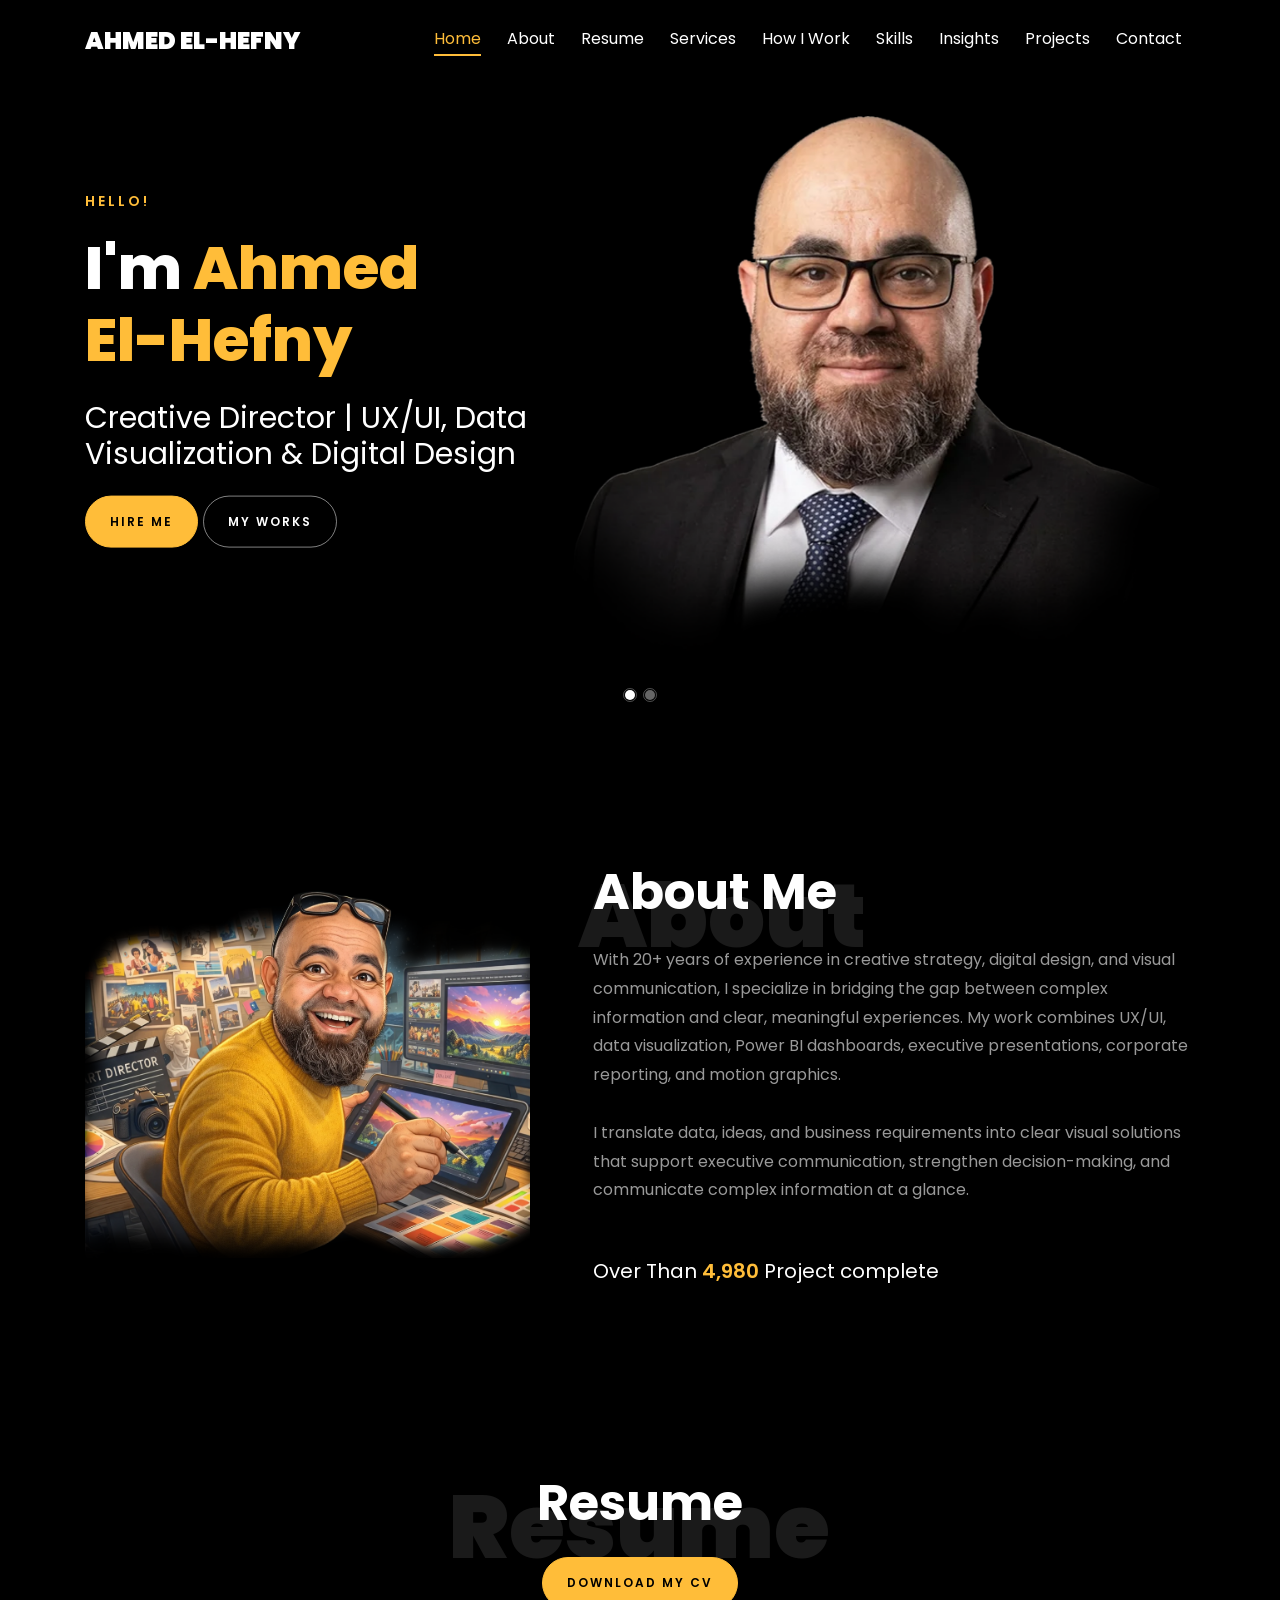
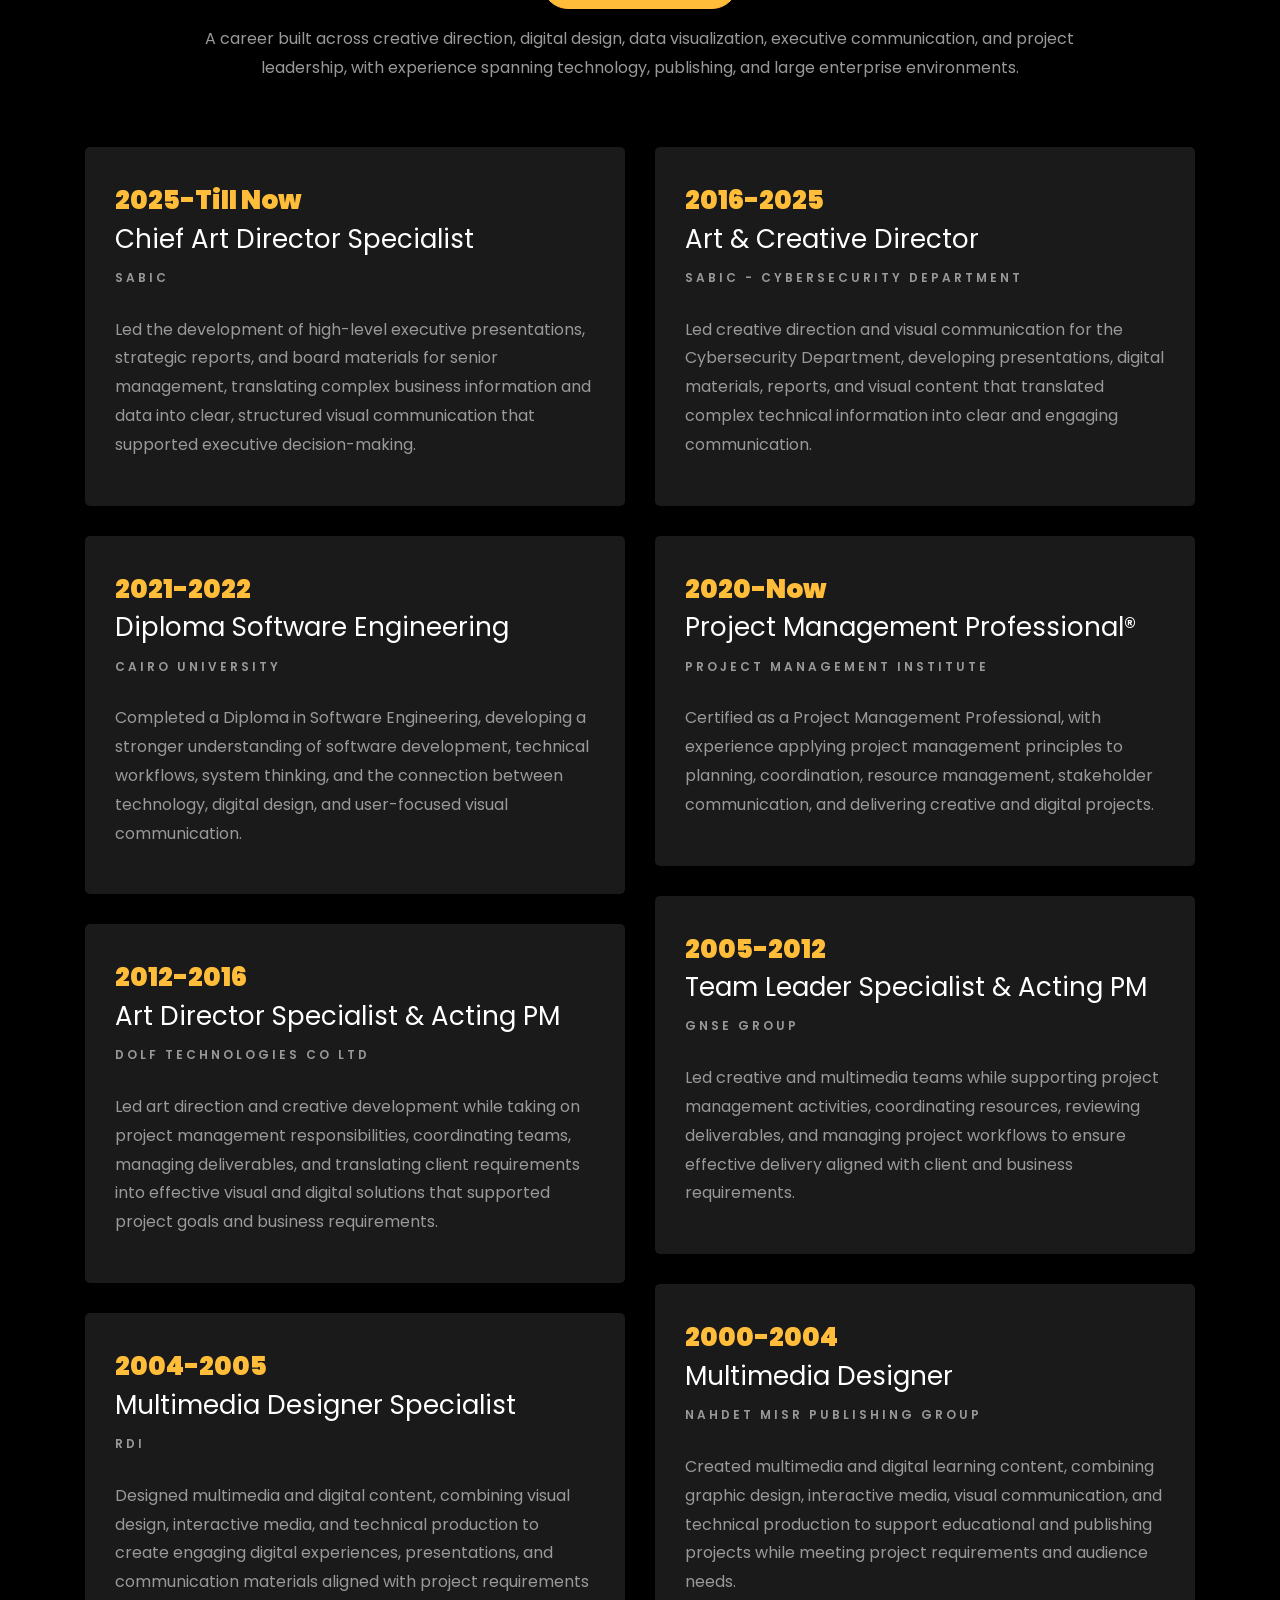
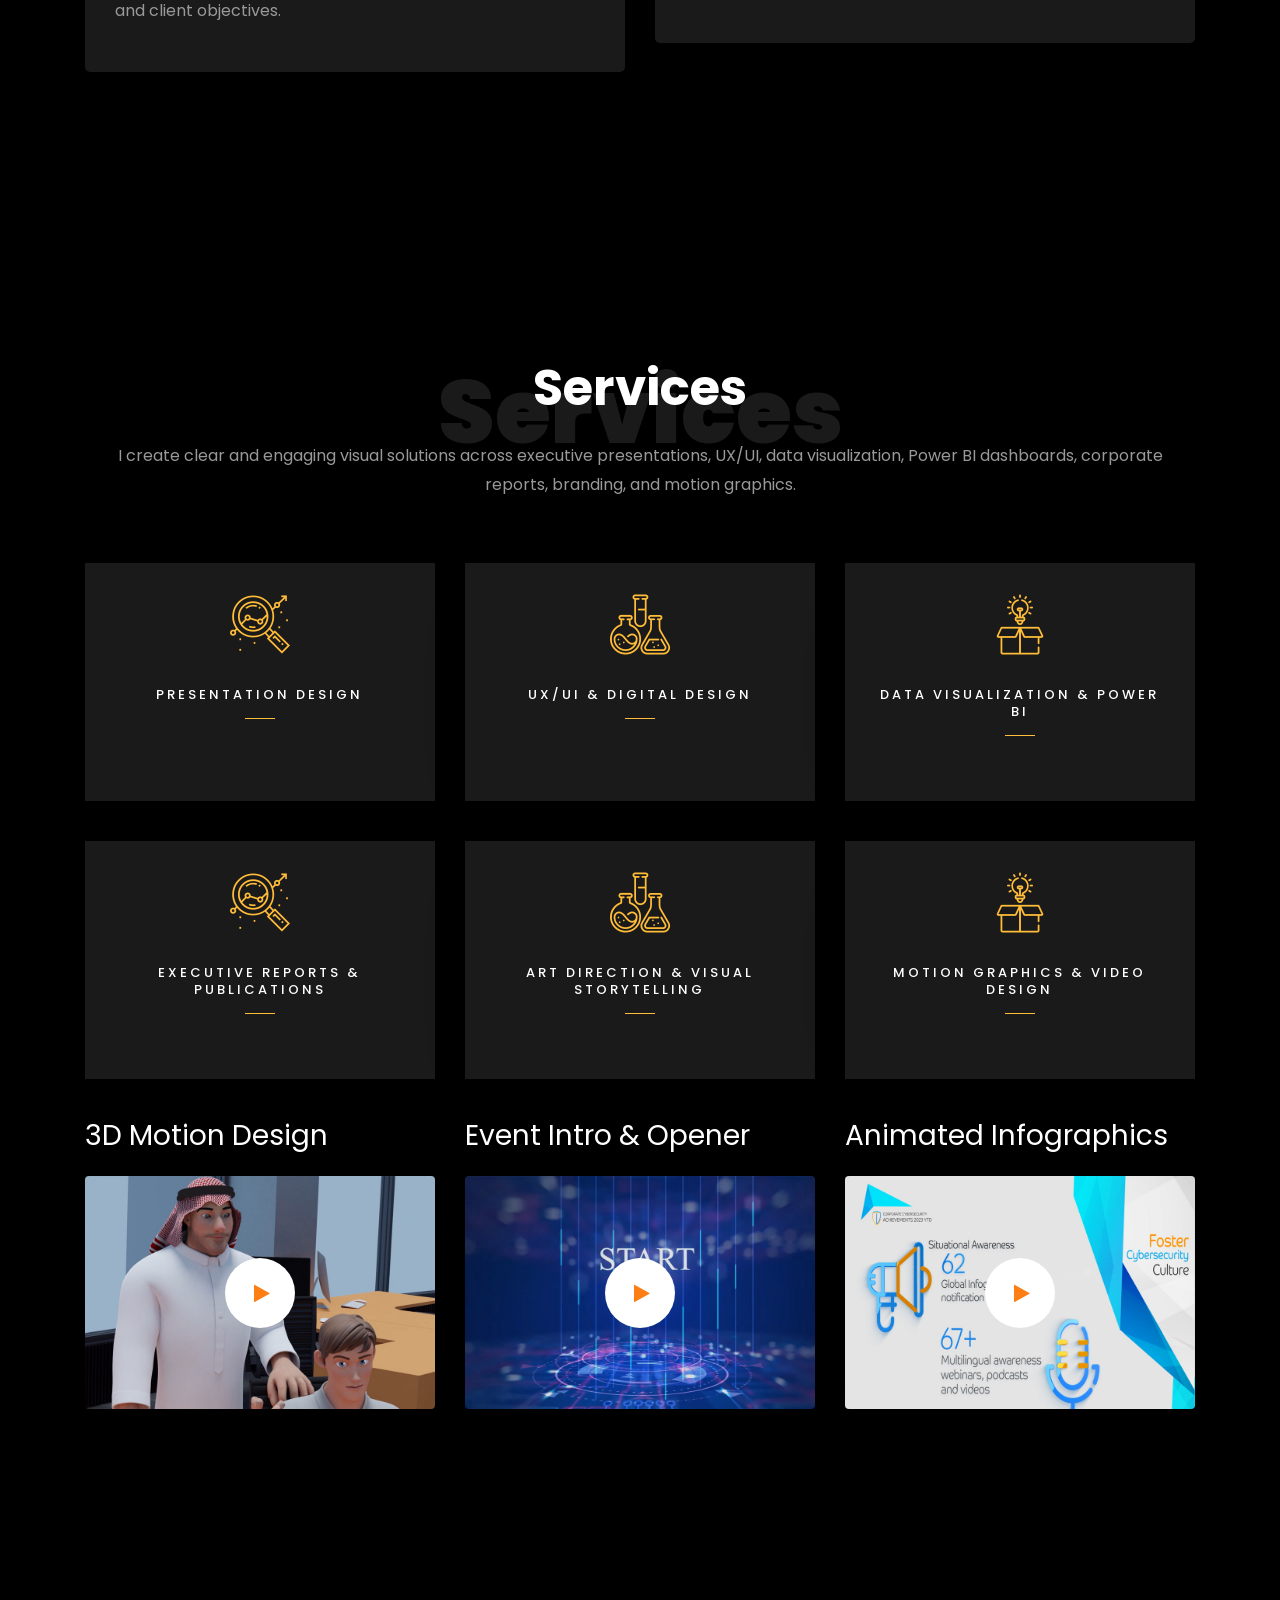
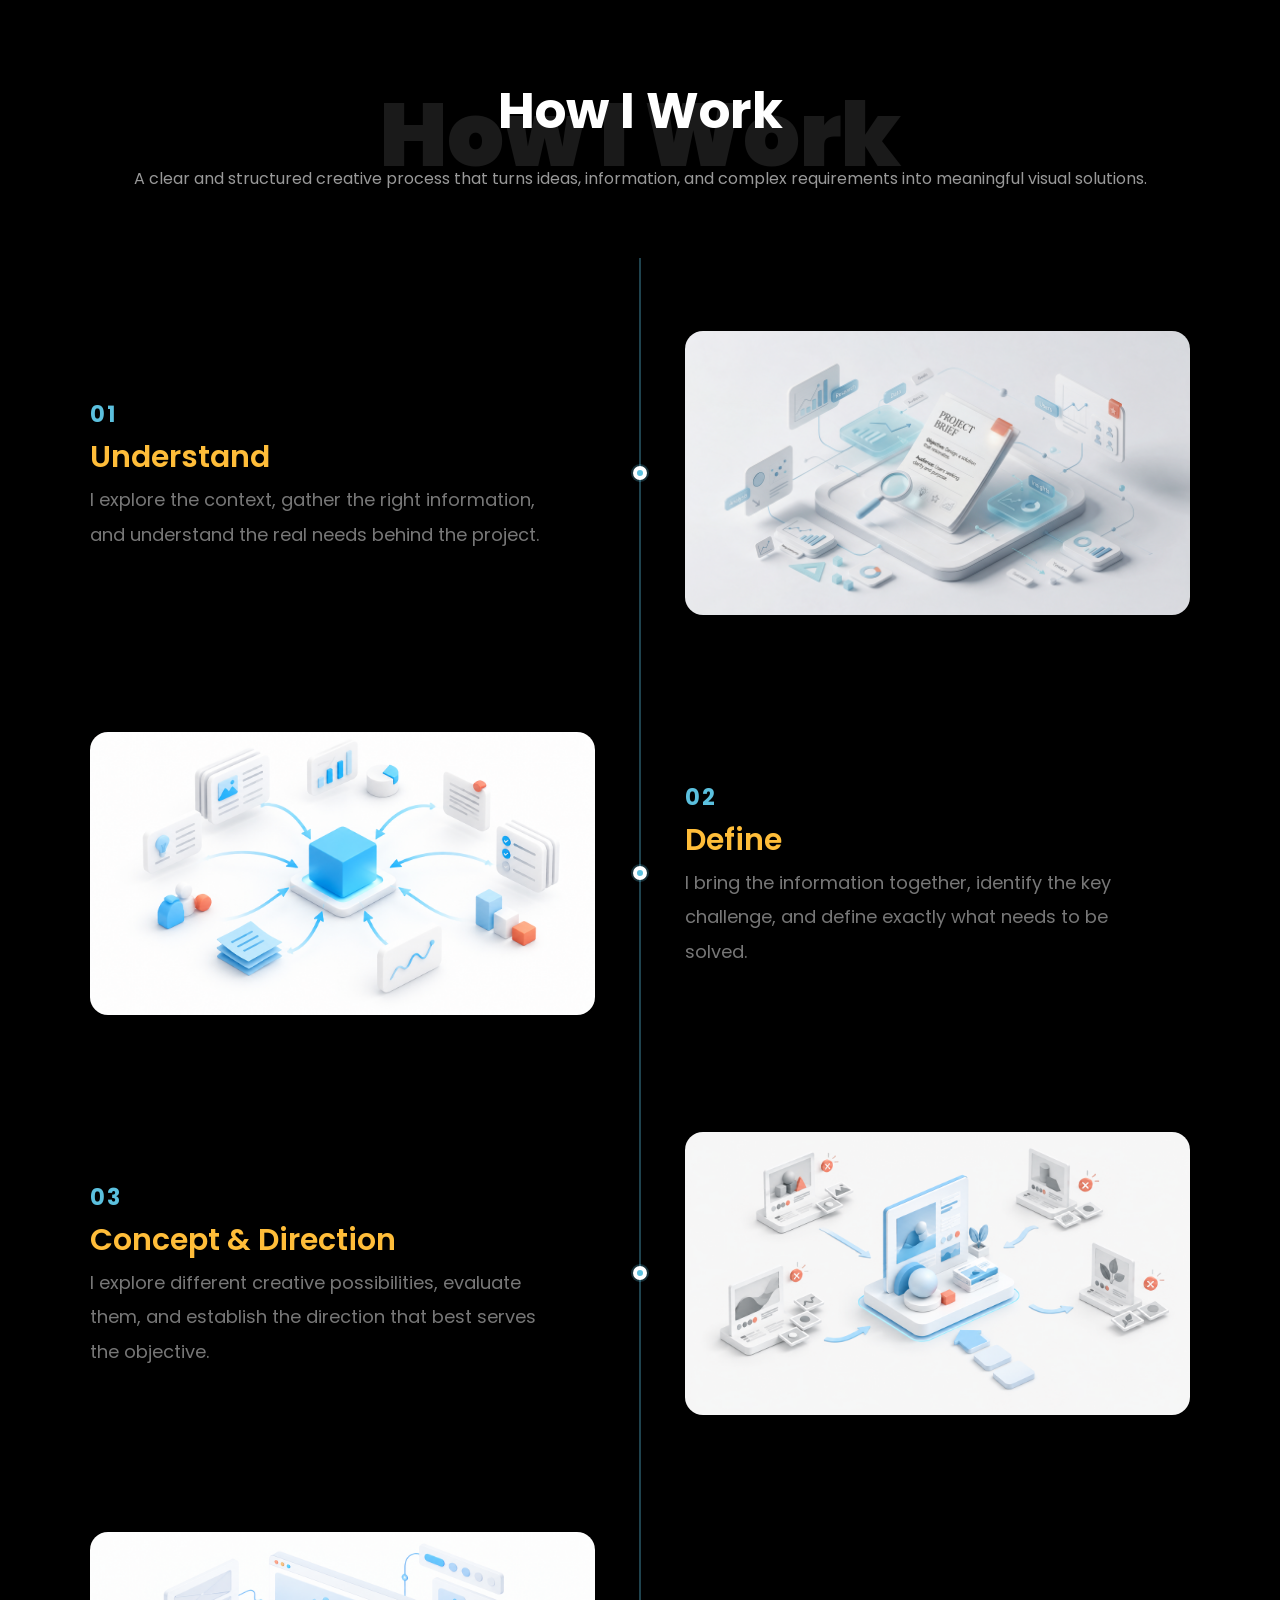
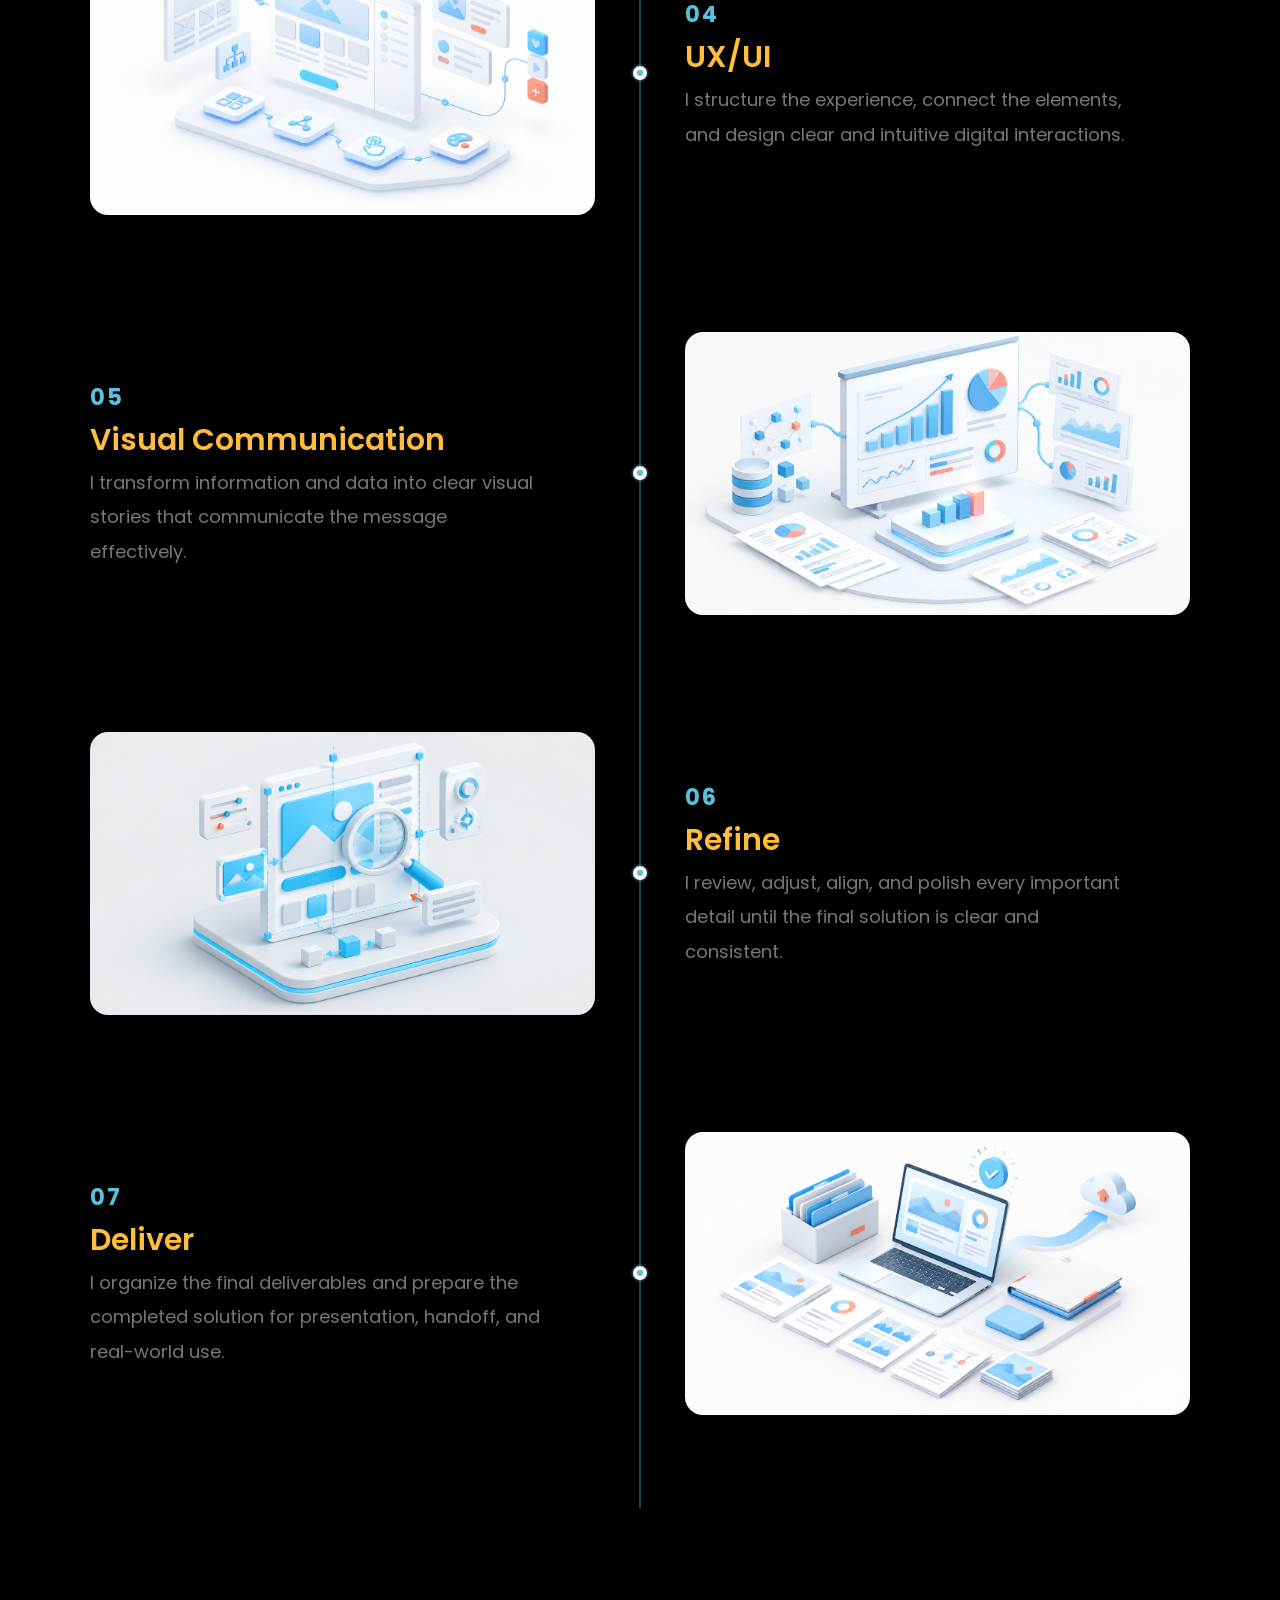
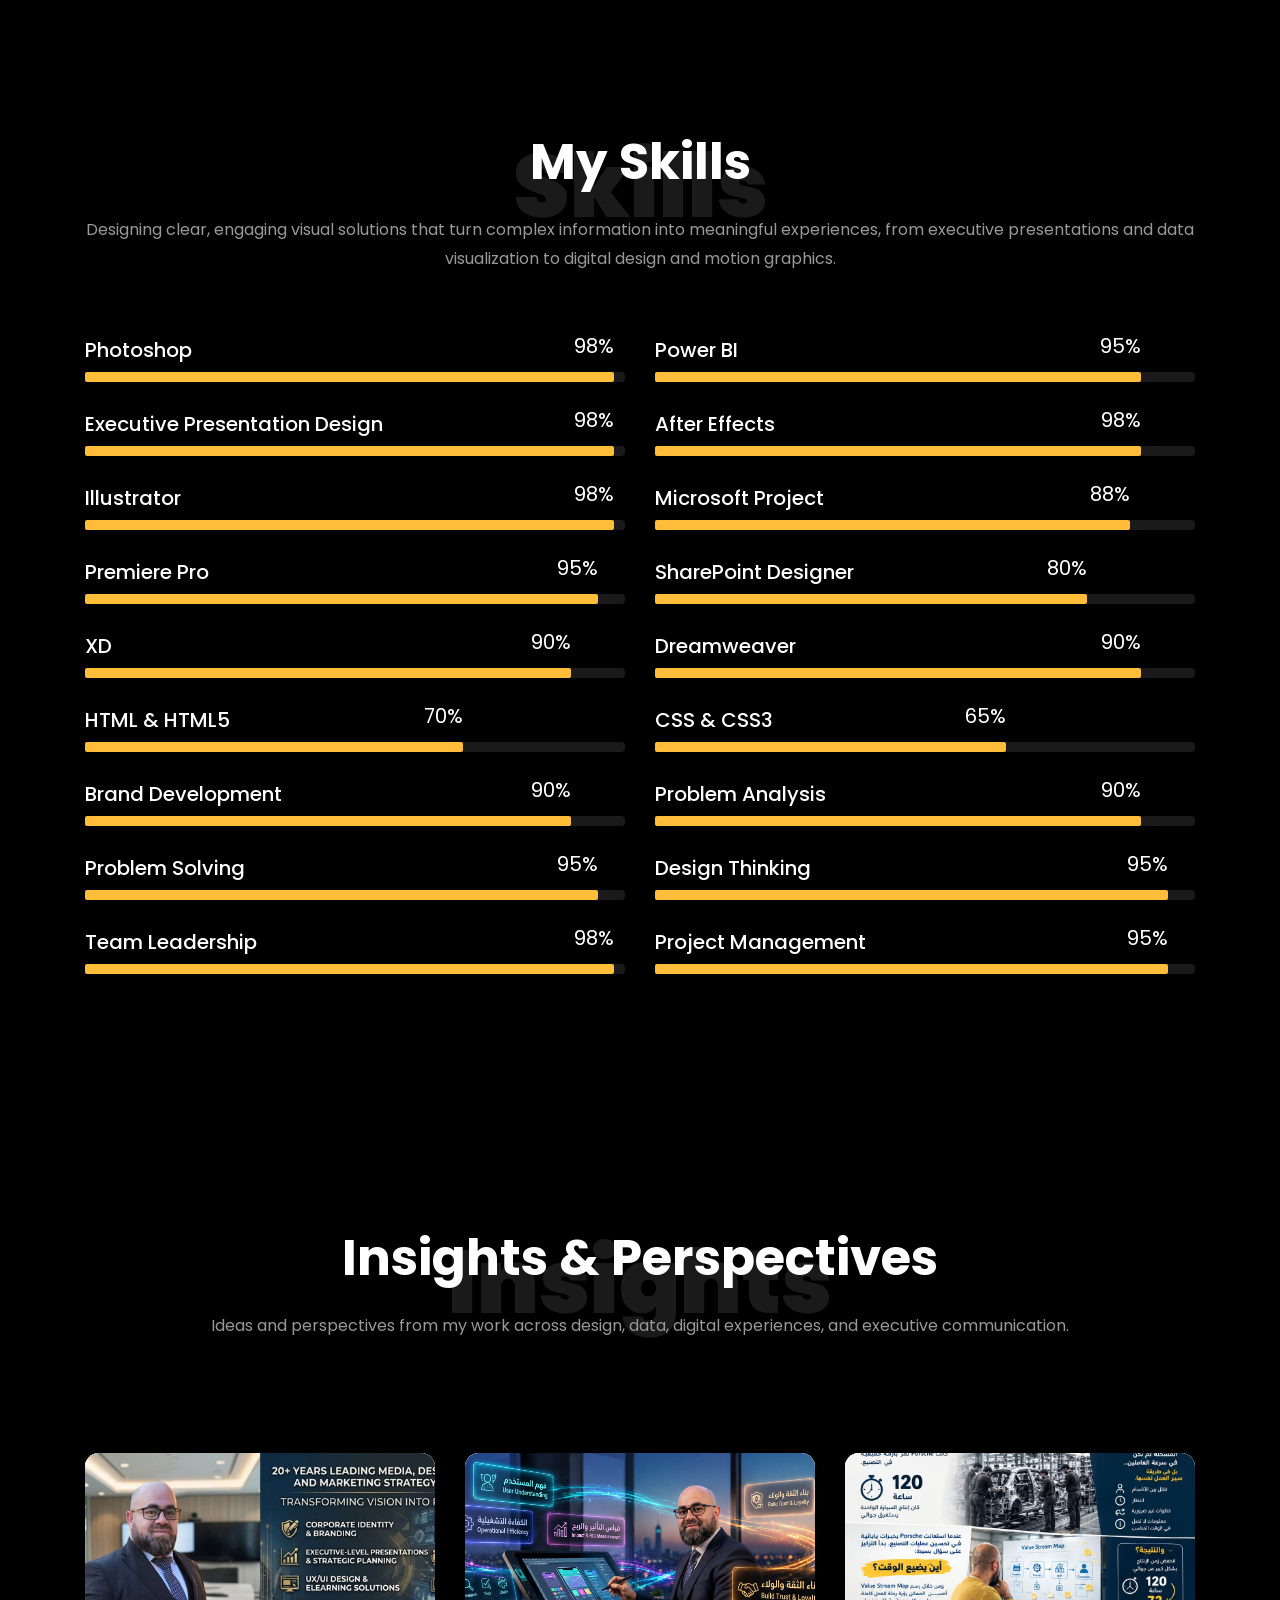
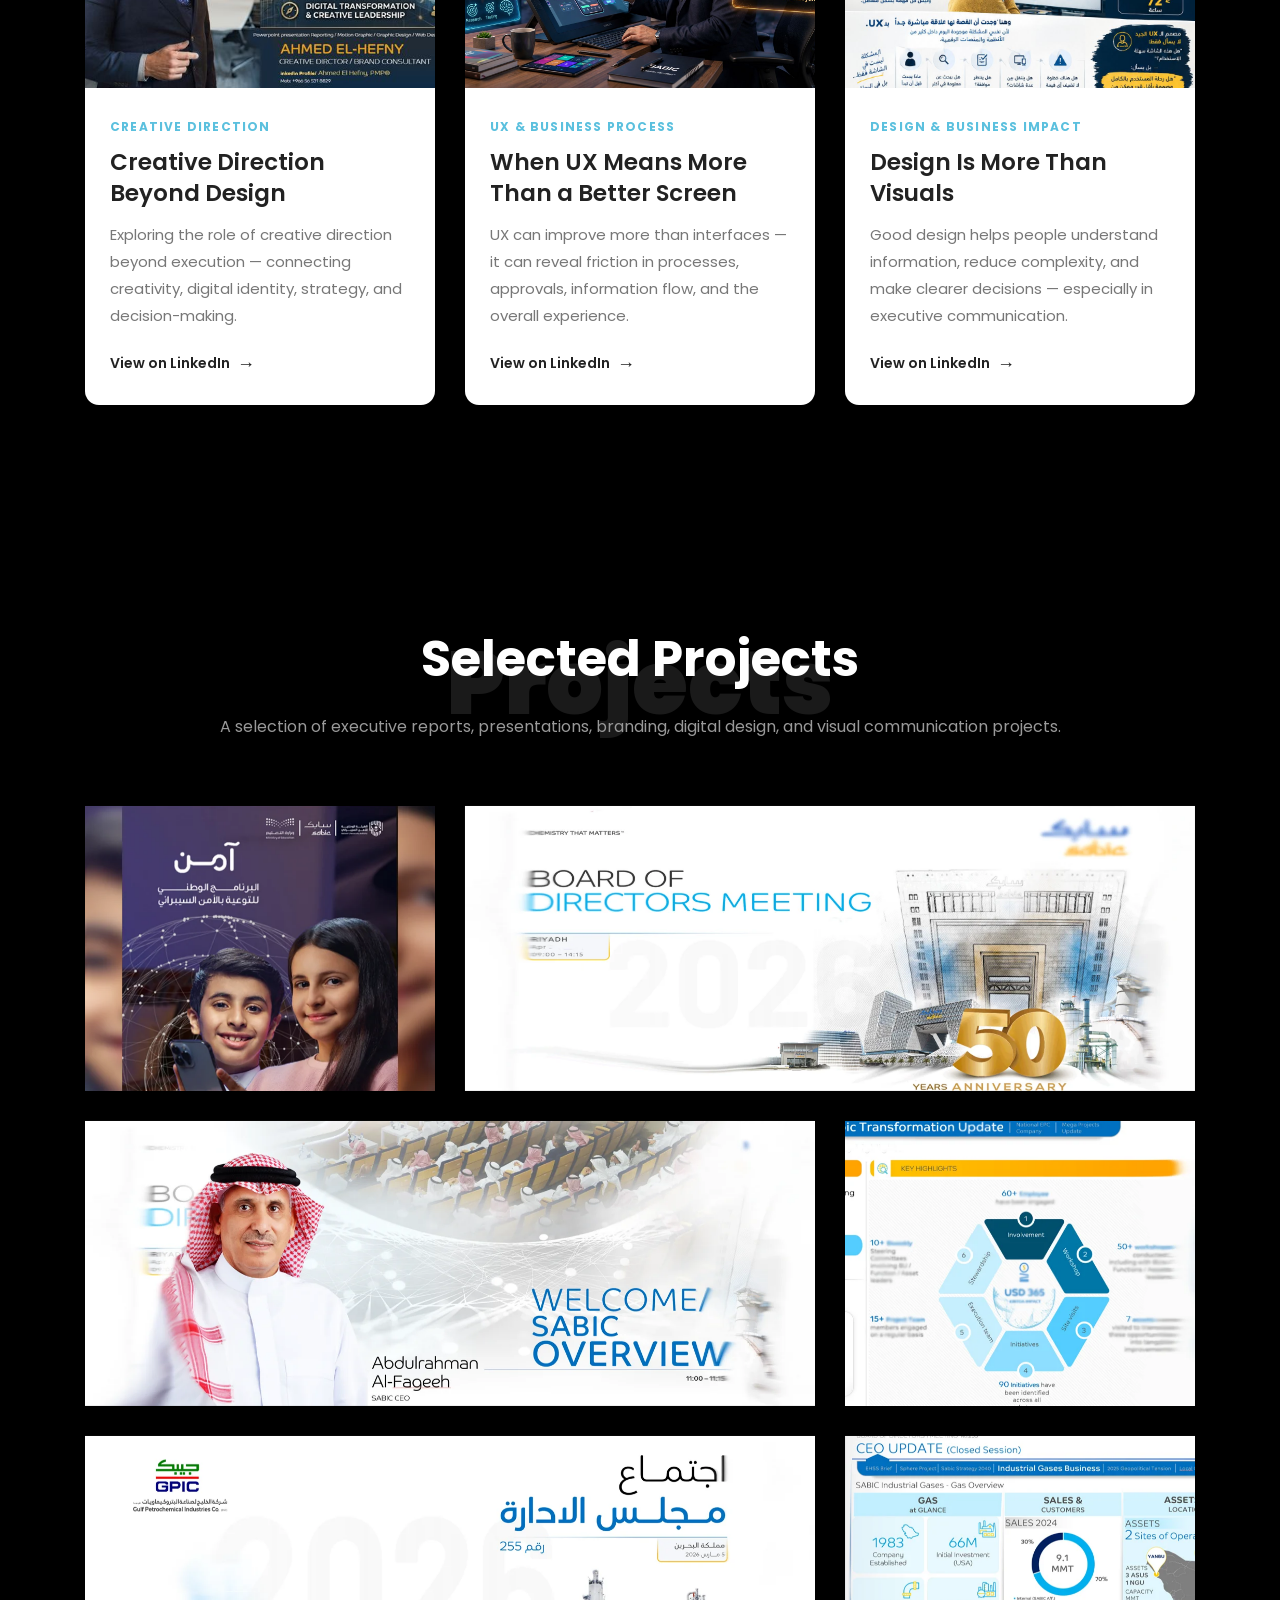
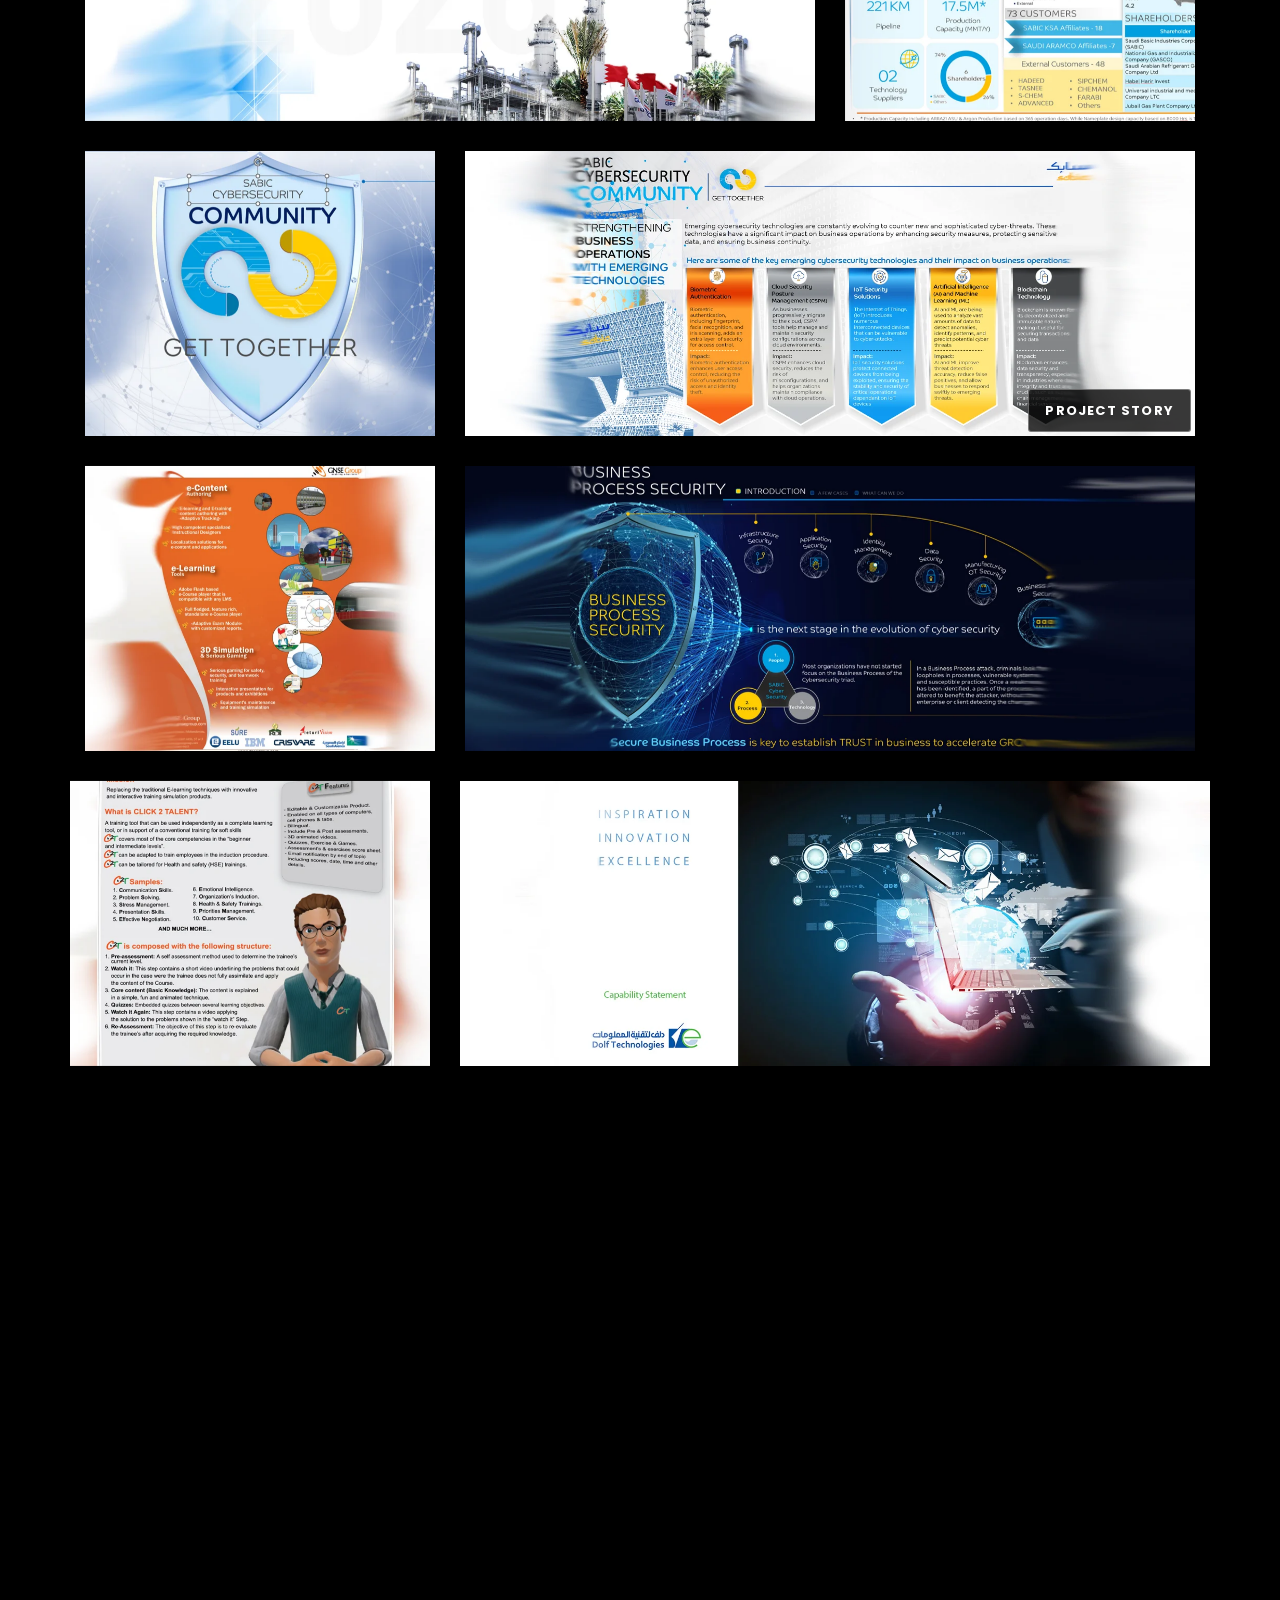
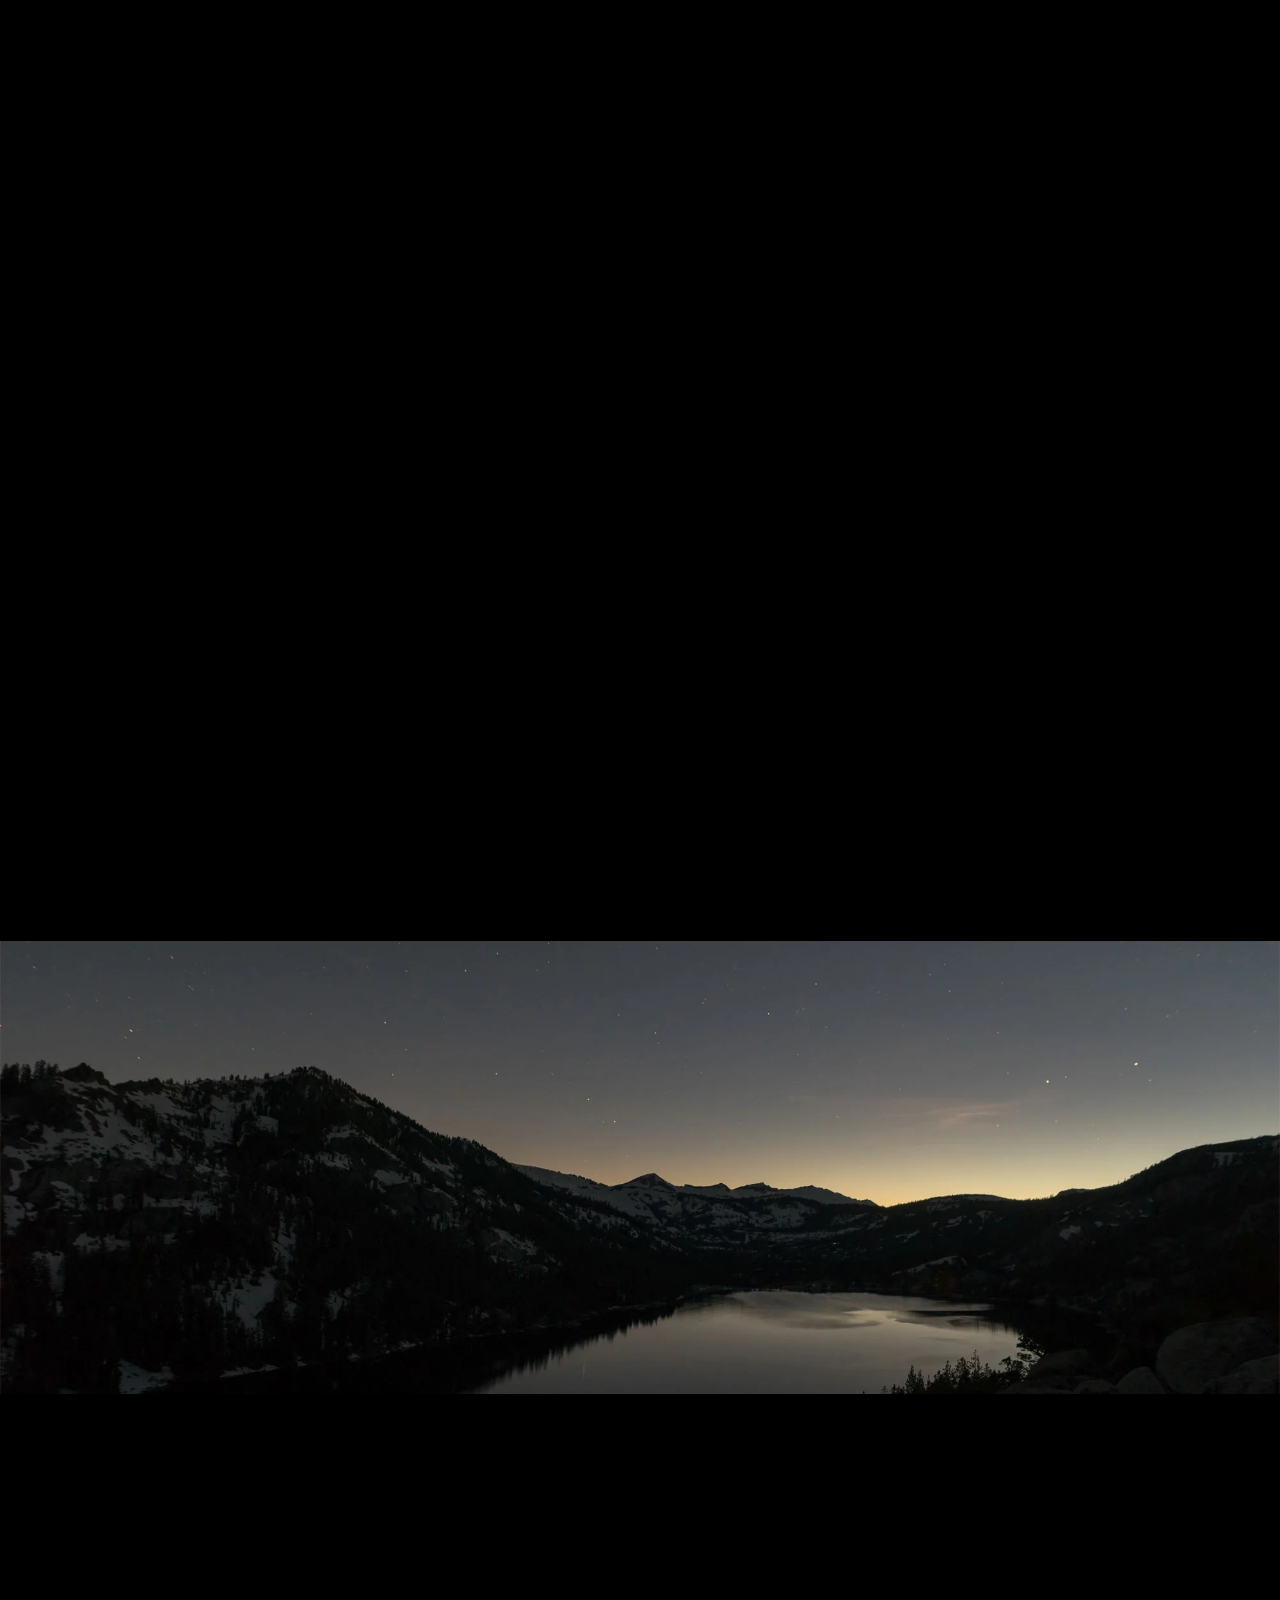
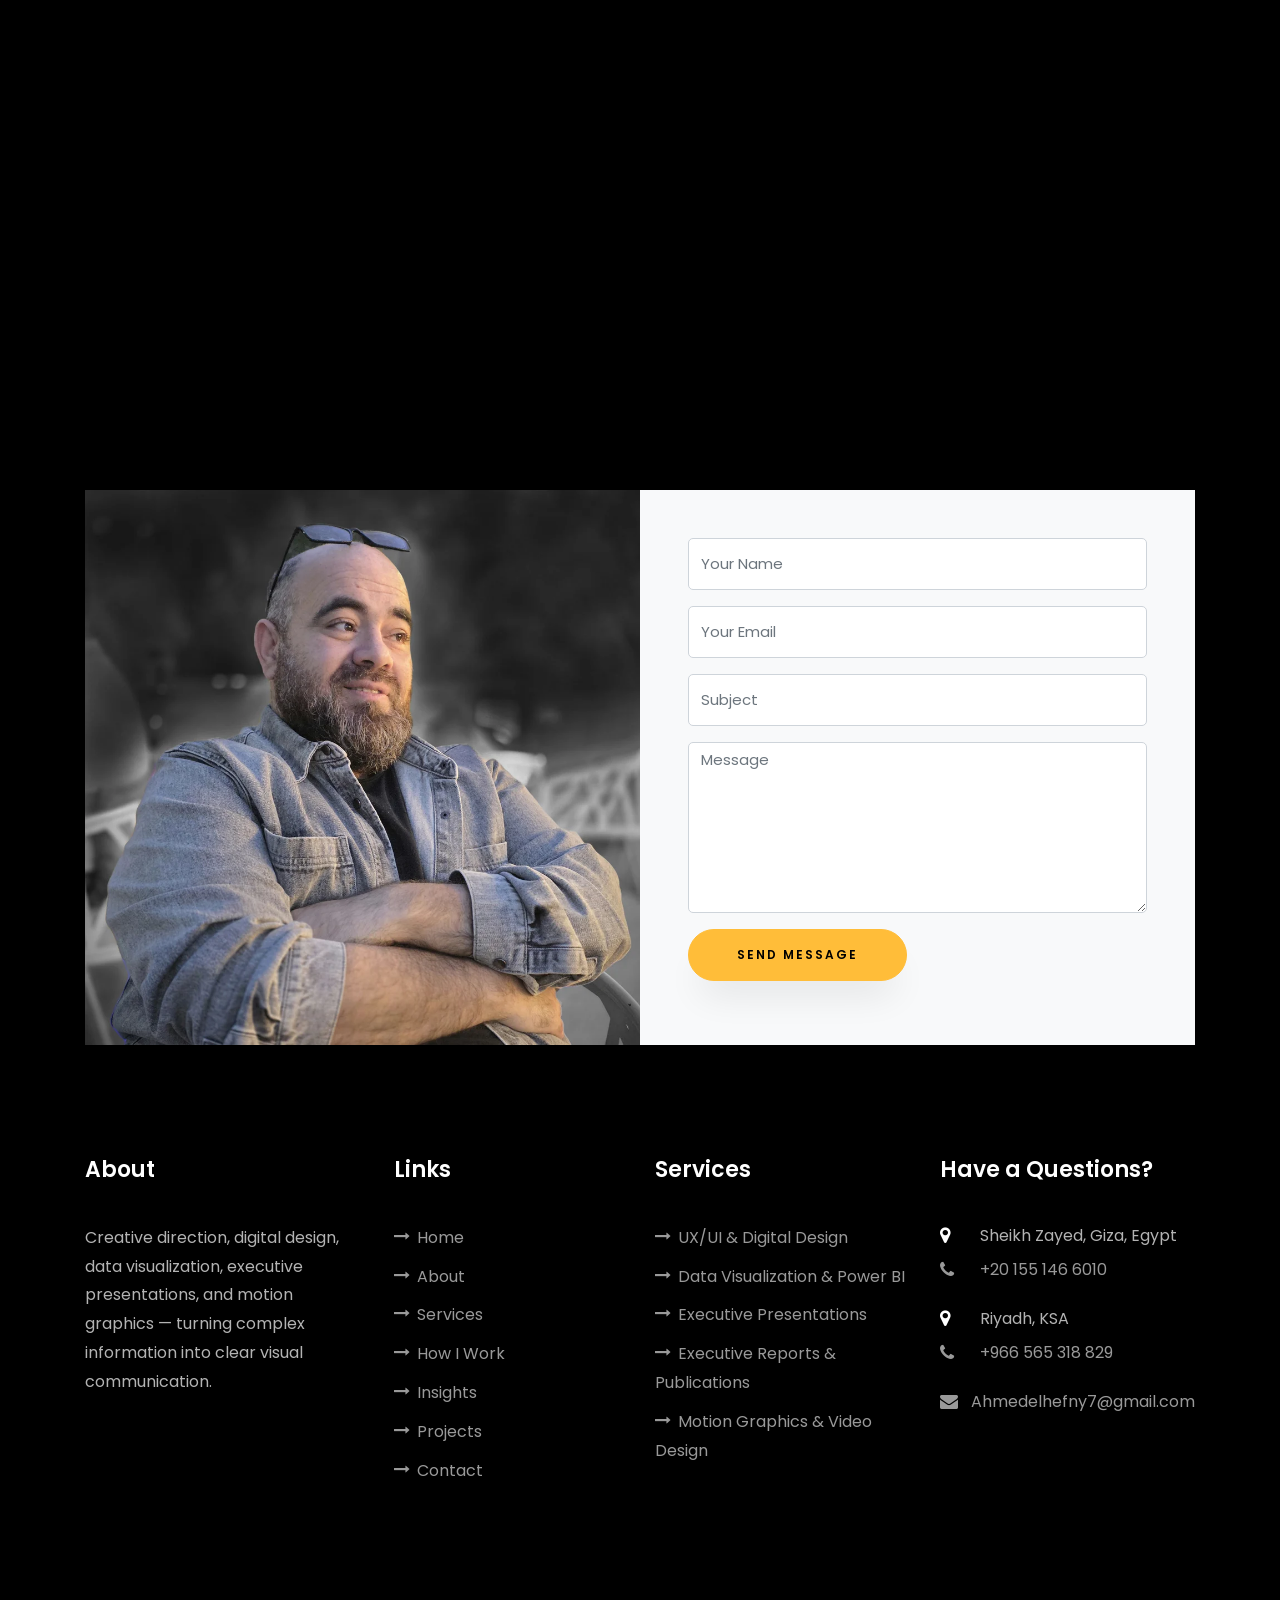
==== commit d77e2369: "Add 3D Program Awareness project story" ====
--- a/index.html
+++ b/index.html
@@ -1139,7 +1139,8 @@
                                                 style="background-image: url(images/3D-program-awareness-01.png);">
                                                 <div class="overlay"></div>
                                                 <div class="text text-center p-4">
-                                                        <h3><a href="#">3D Program Awareness</a></h3>
+                                                        <a class="project-story-badge" href="project-story/3D_vid/3d-program-awareness.html">Project Story</a>
+            <h3><a href="project-story/3D_vid/3d-program-awareness.html">3D Program Awareness</a></h3>
                                                         <span>A 3D awareness project covering concept development, 3D modeling, materials and lighting, animation, video editing, and support in developing the script and visual narrative.</span>
                                                 </div>
                                         </div>
@@ -1466,3 +1467,4 @@
 
 
 
+
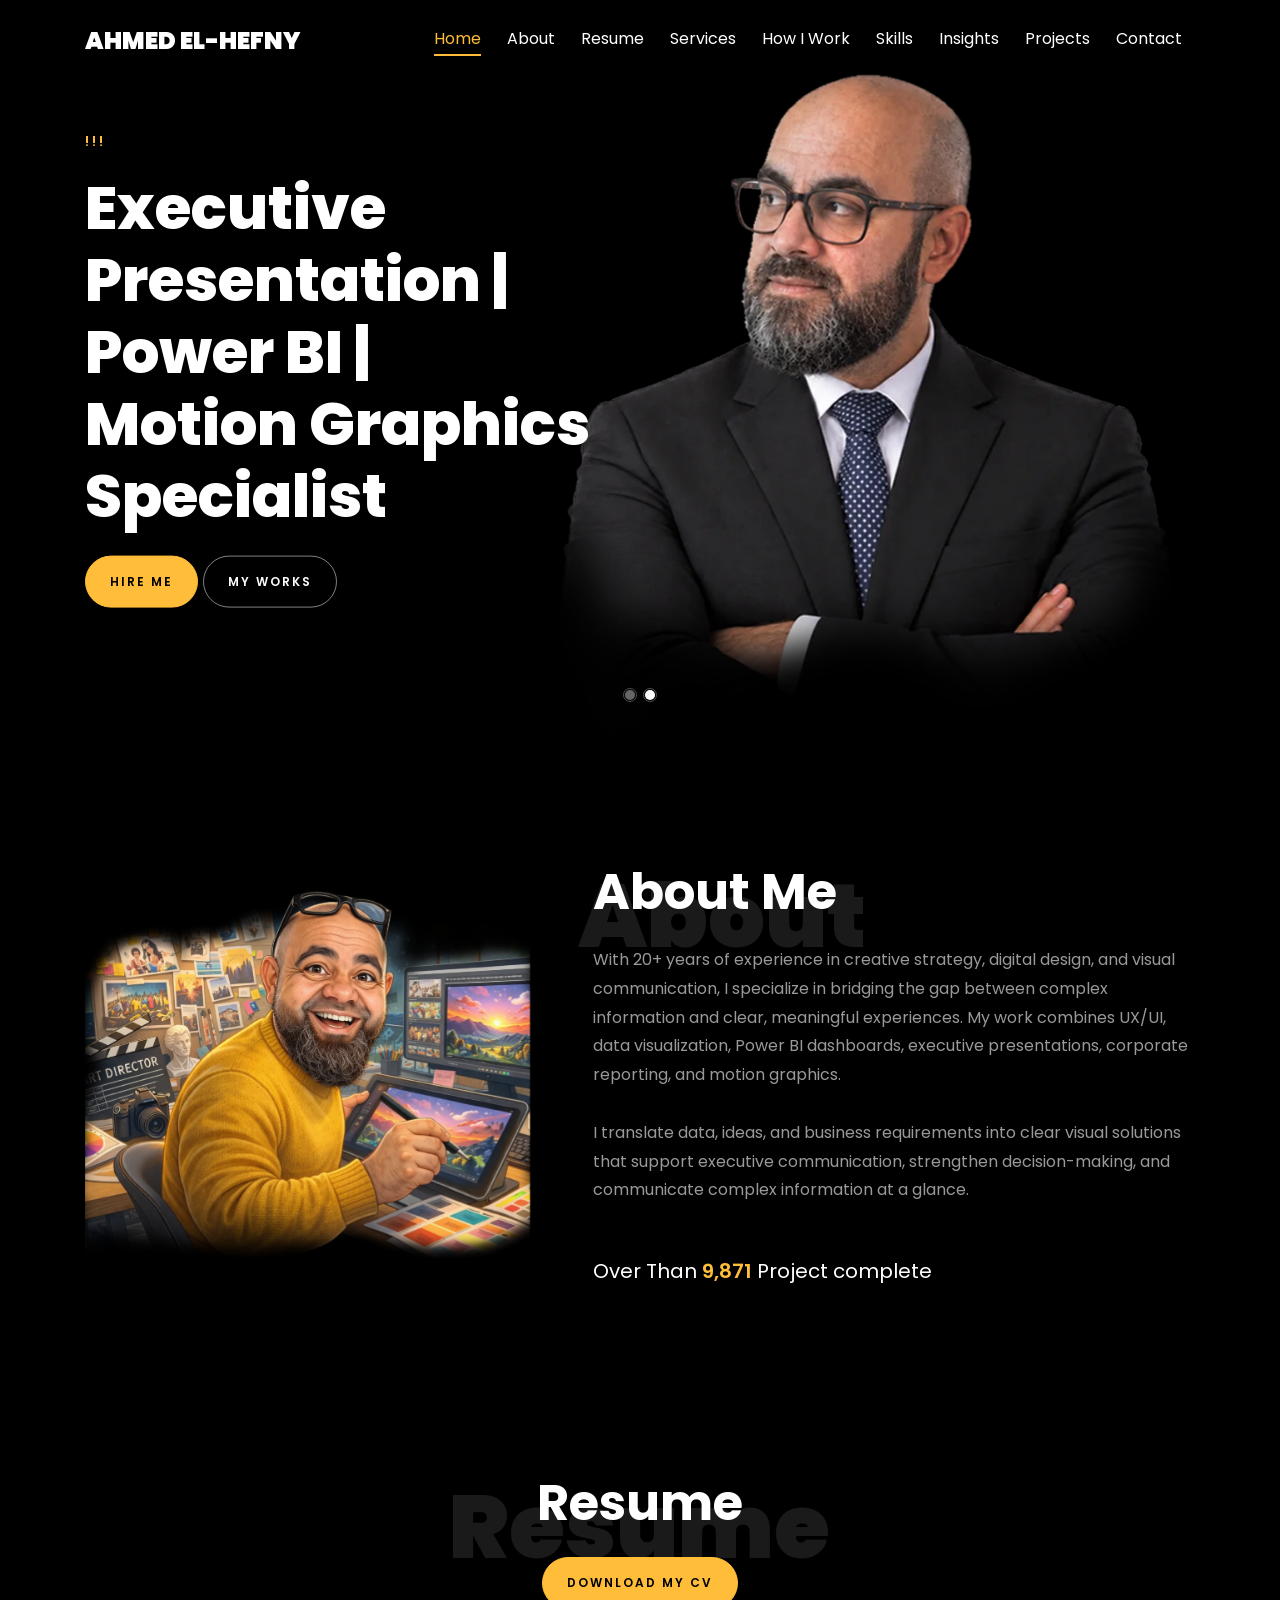
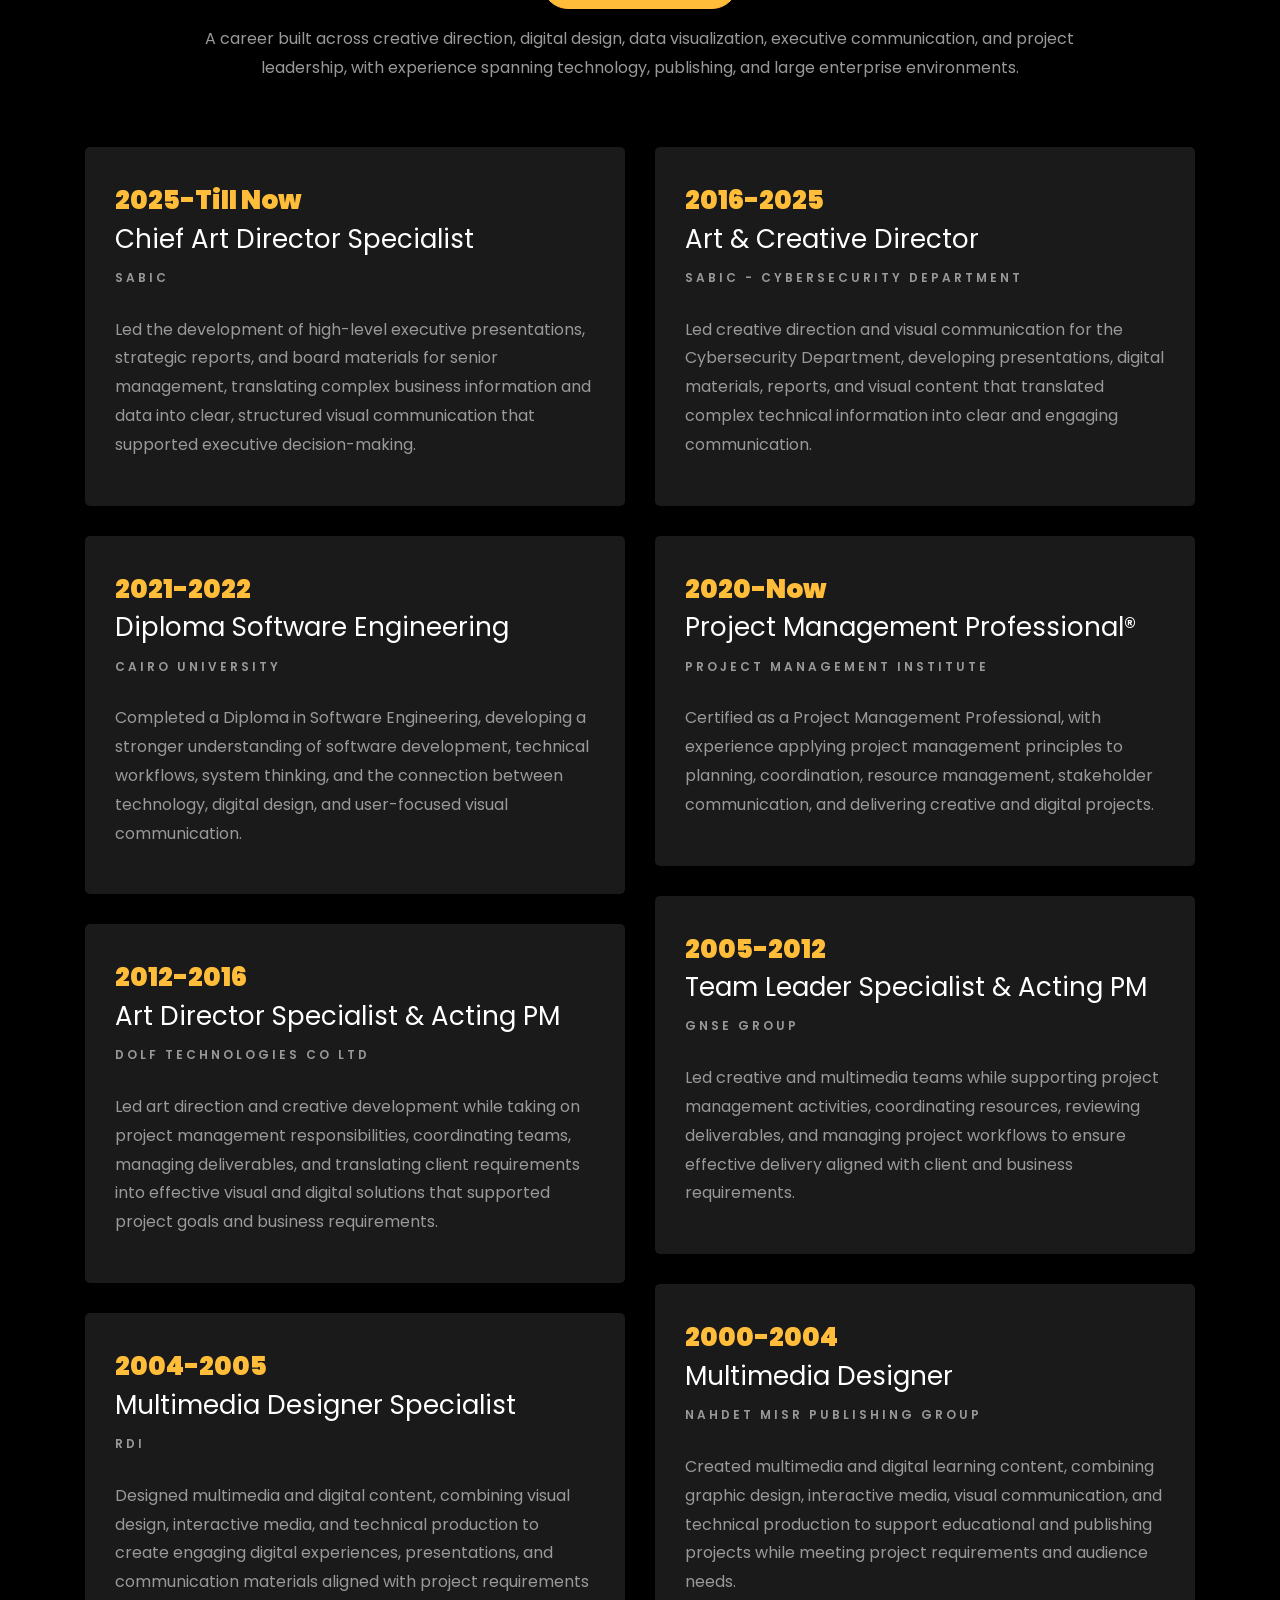
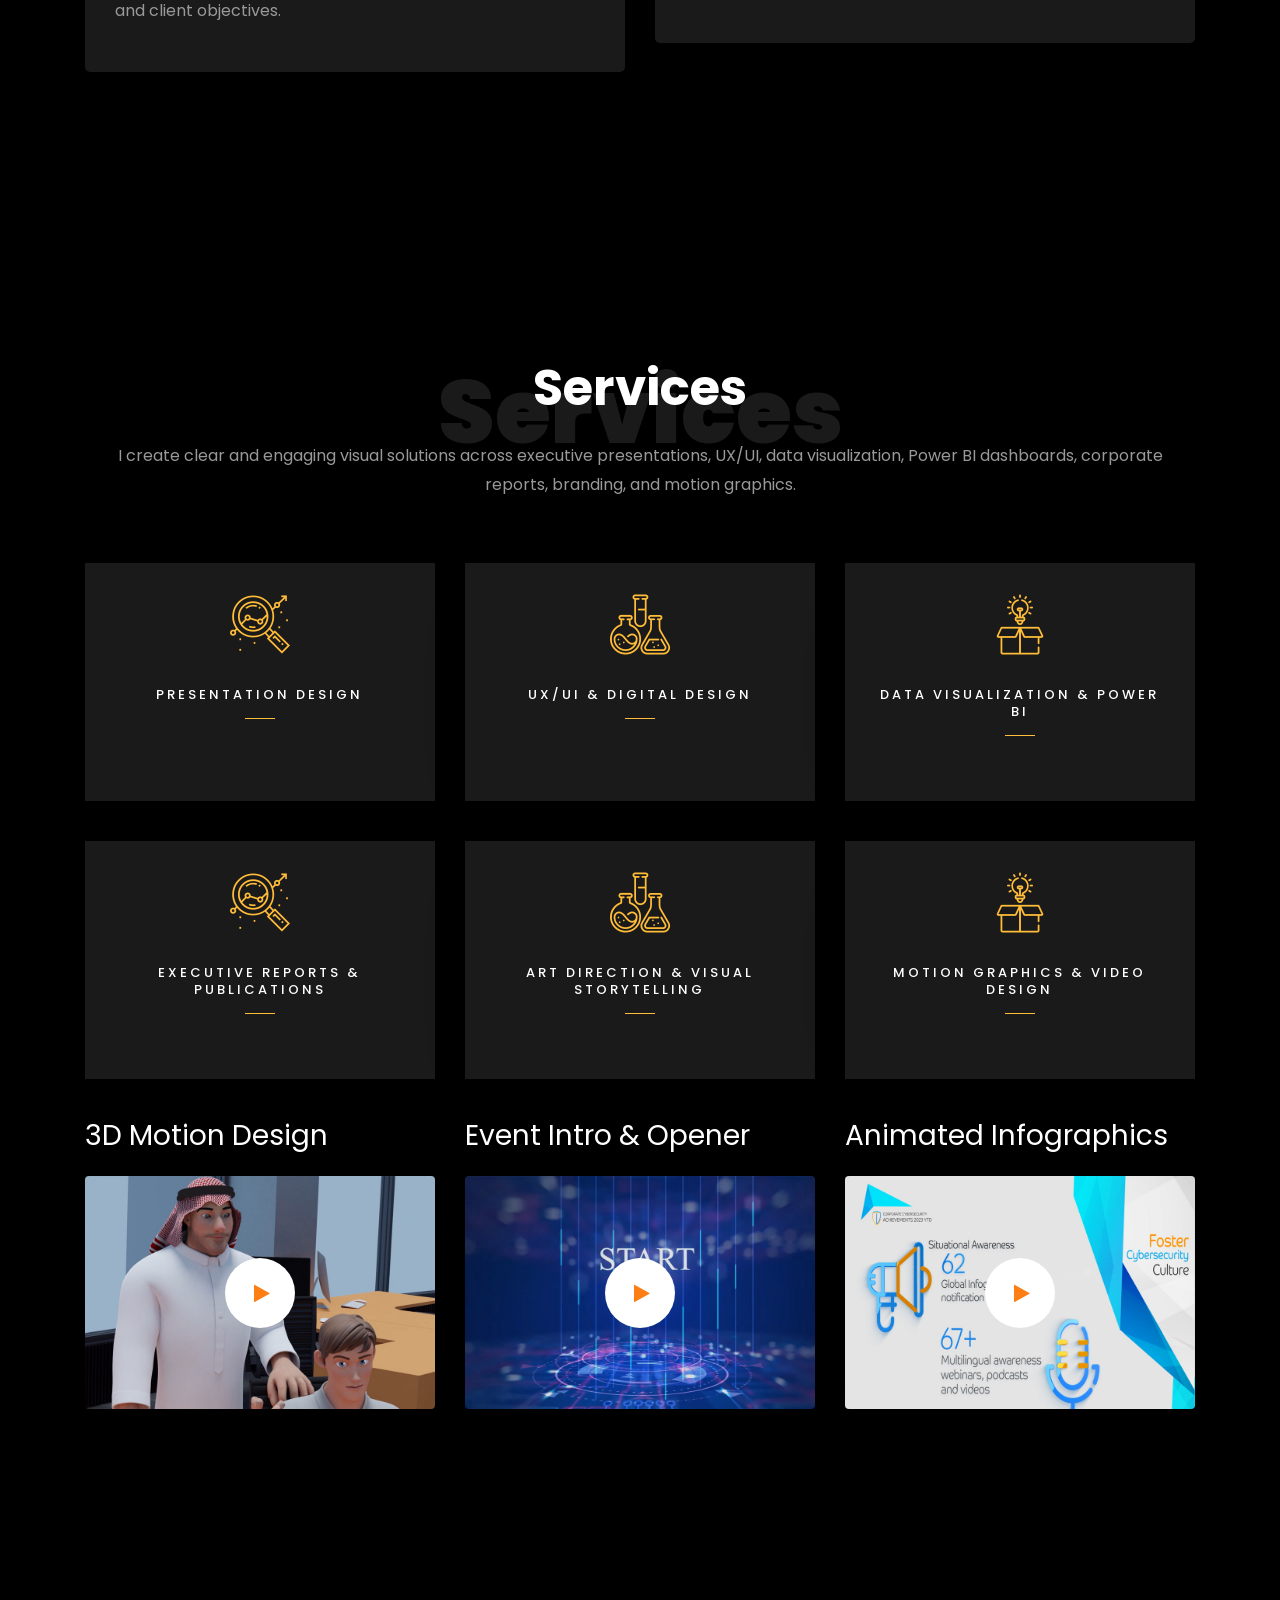
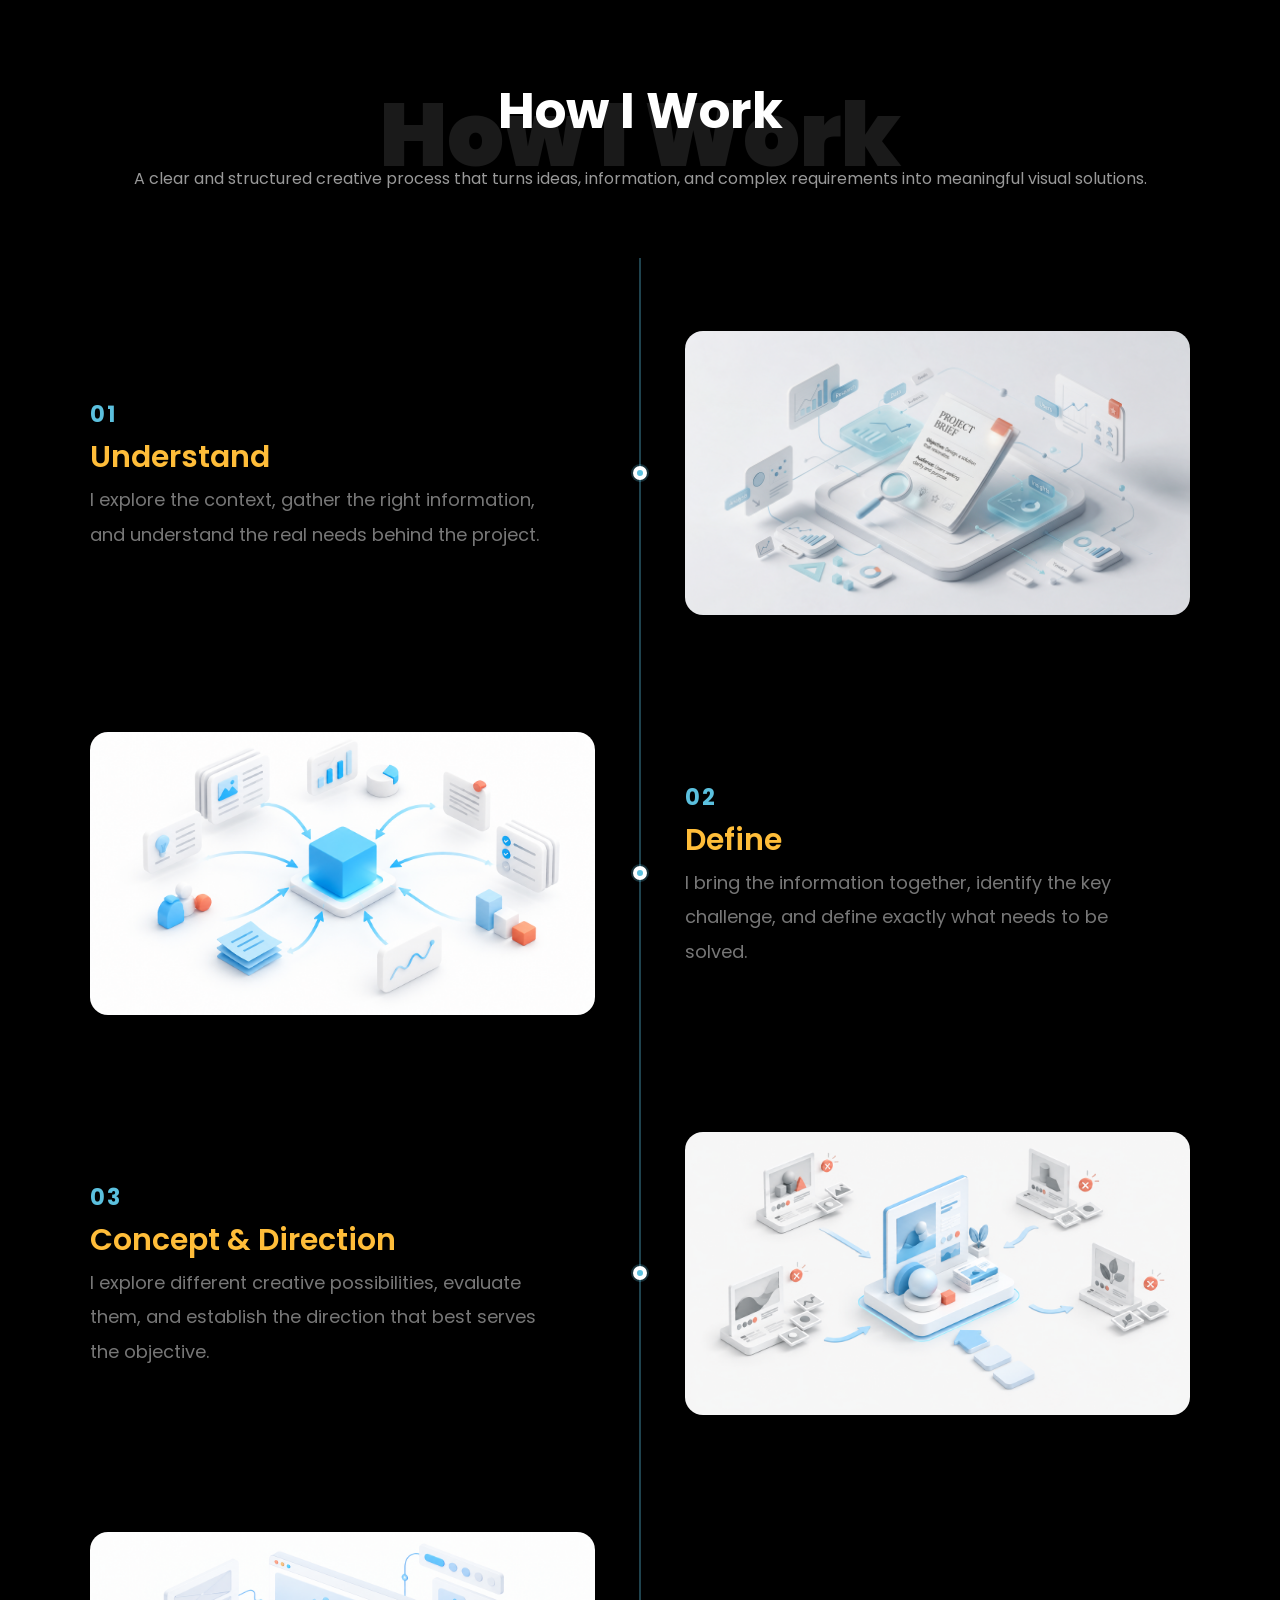
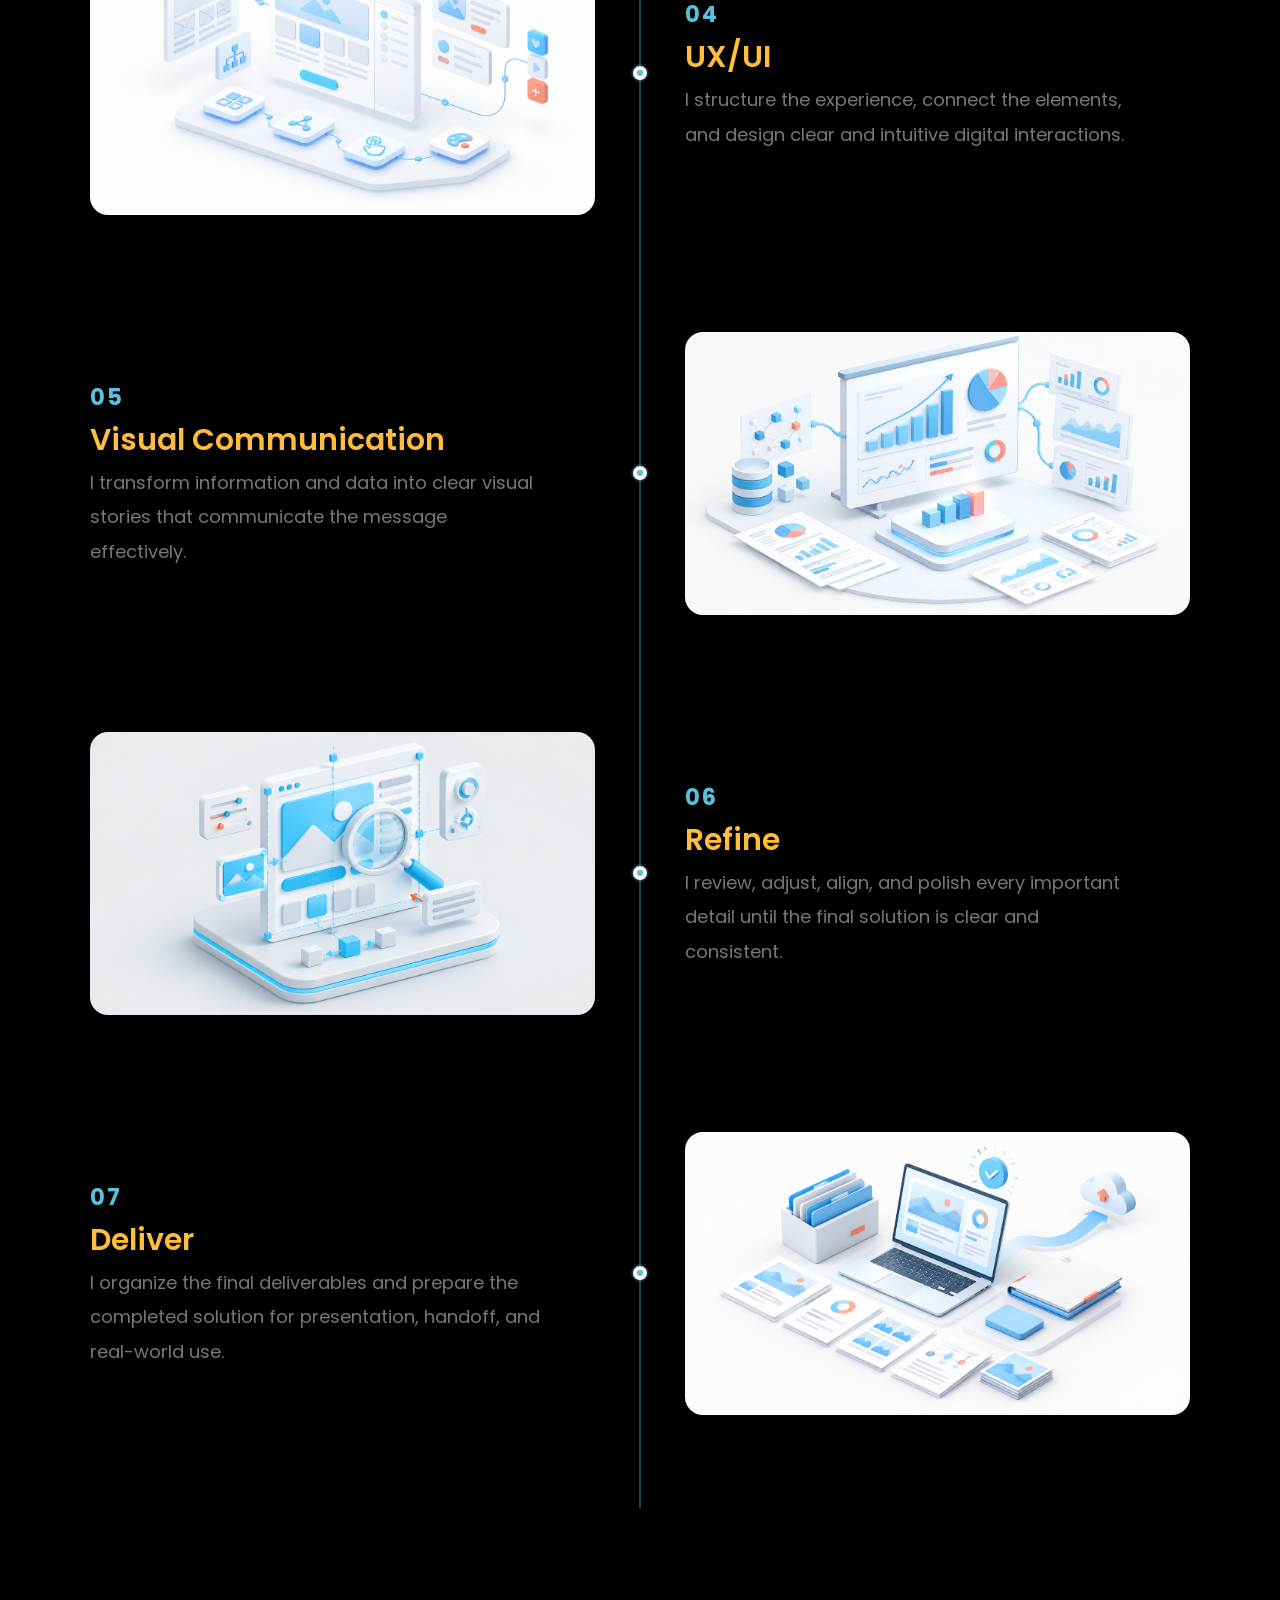
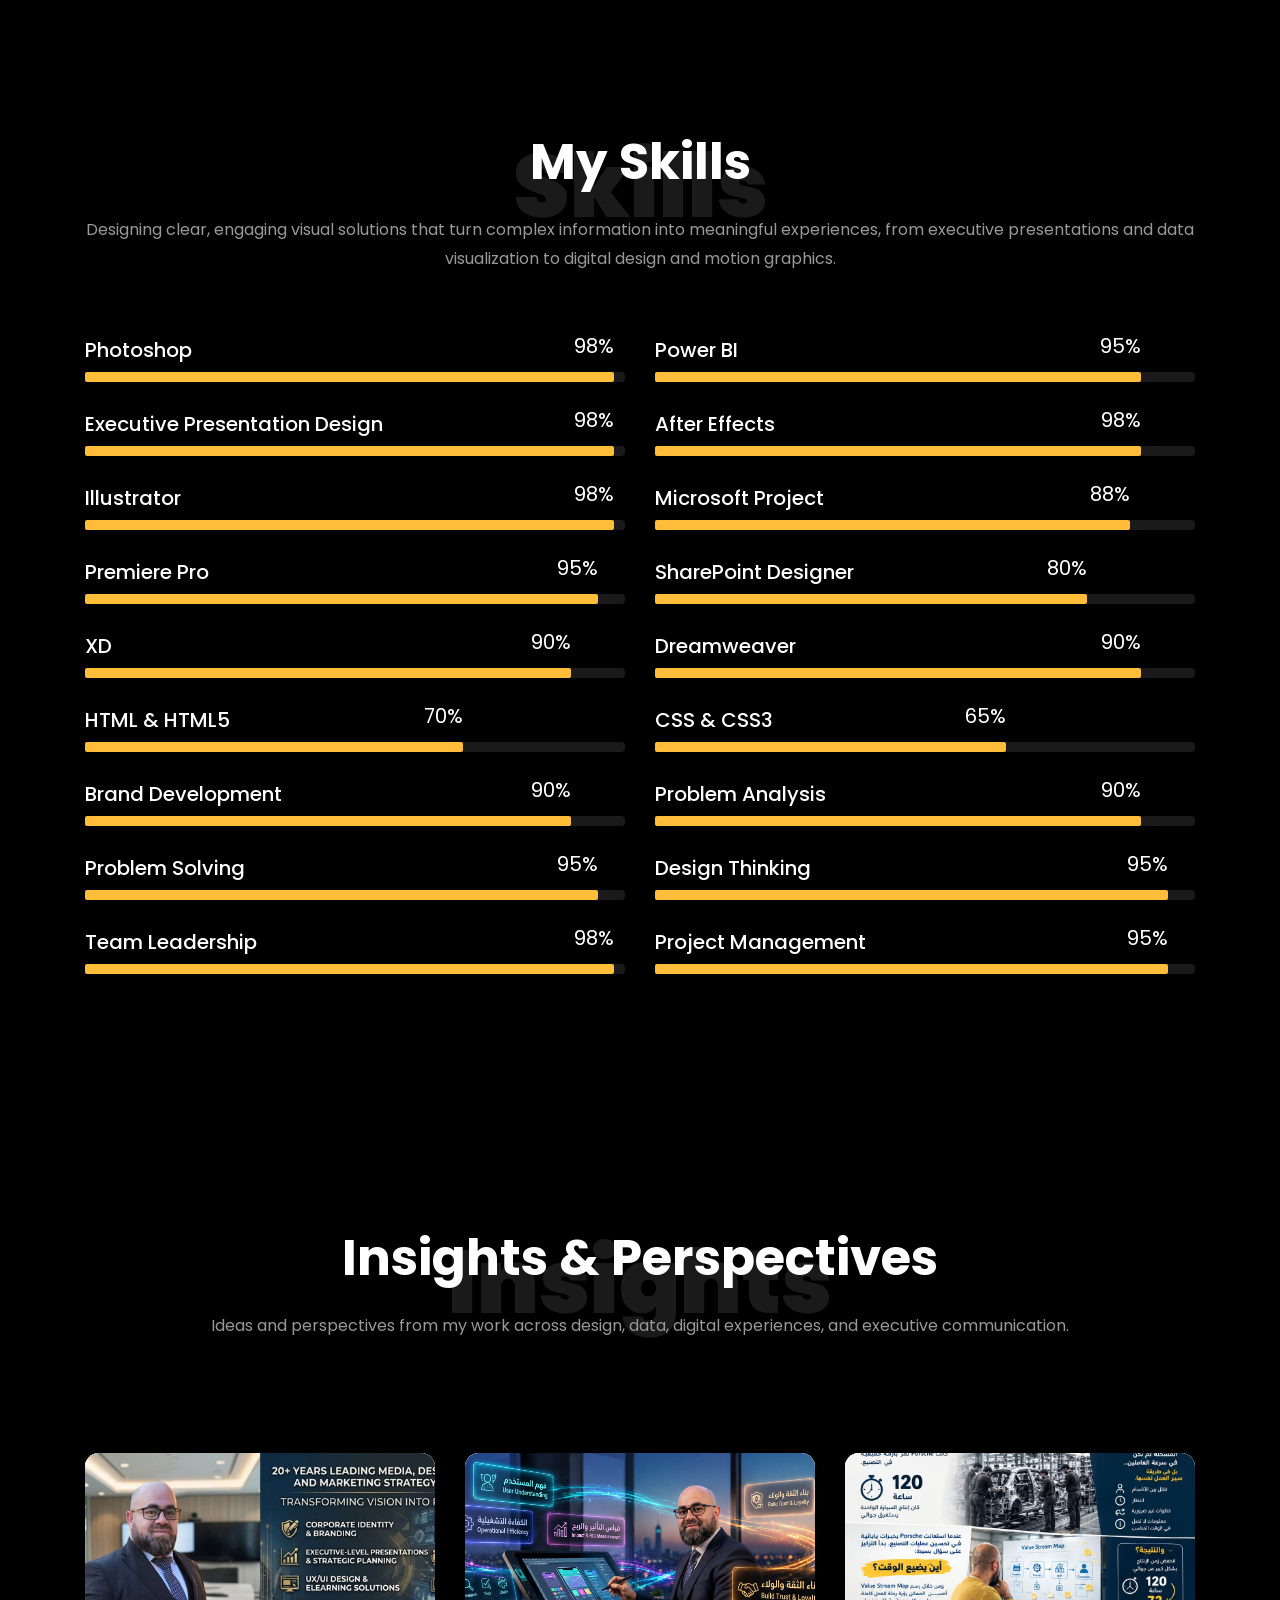
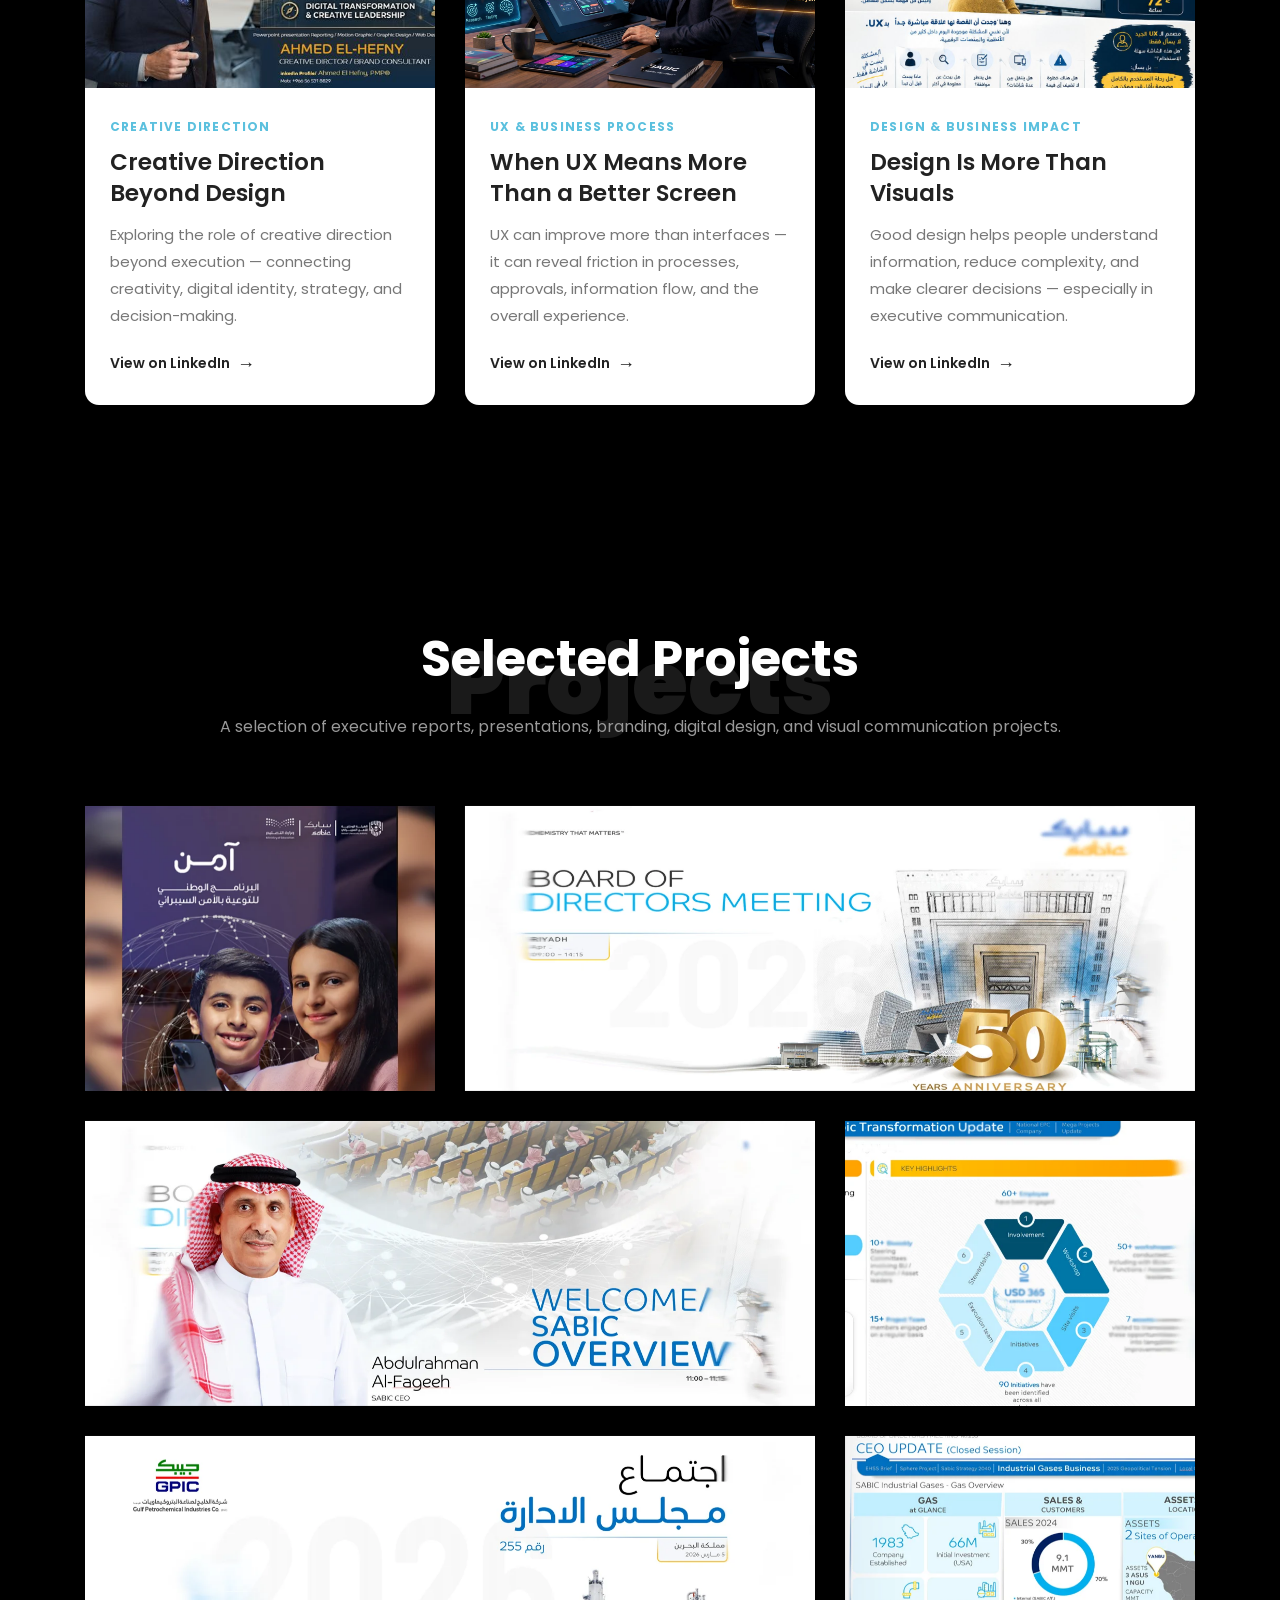
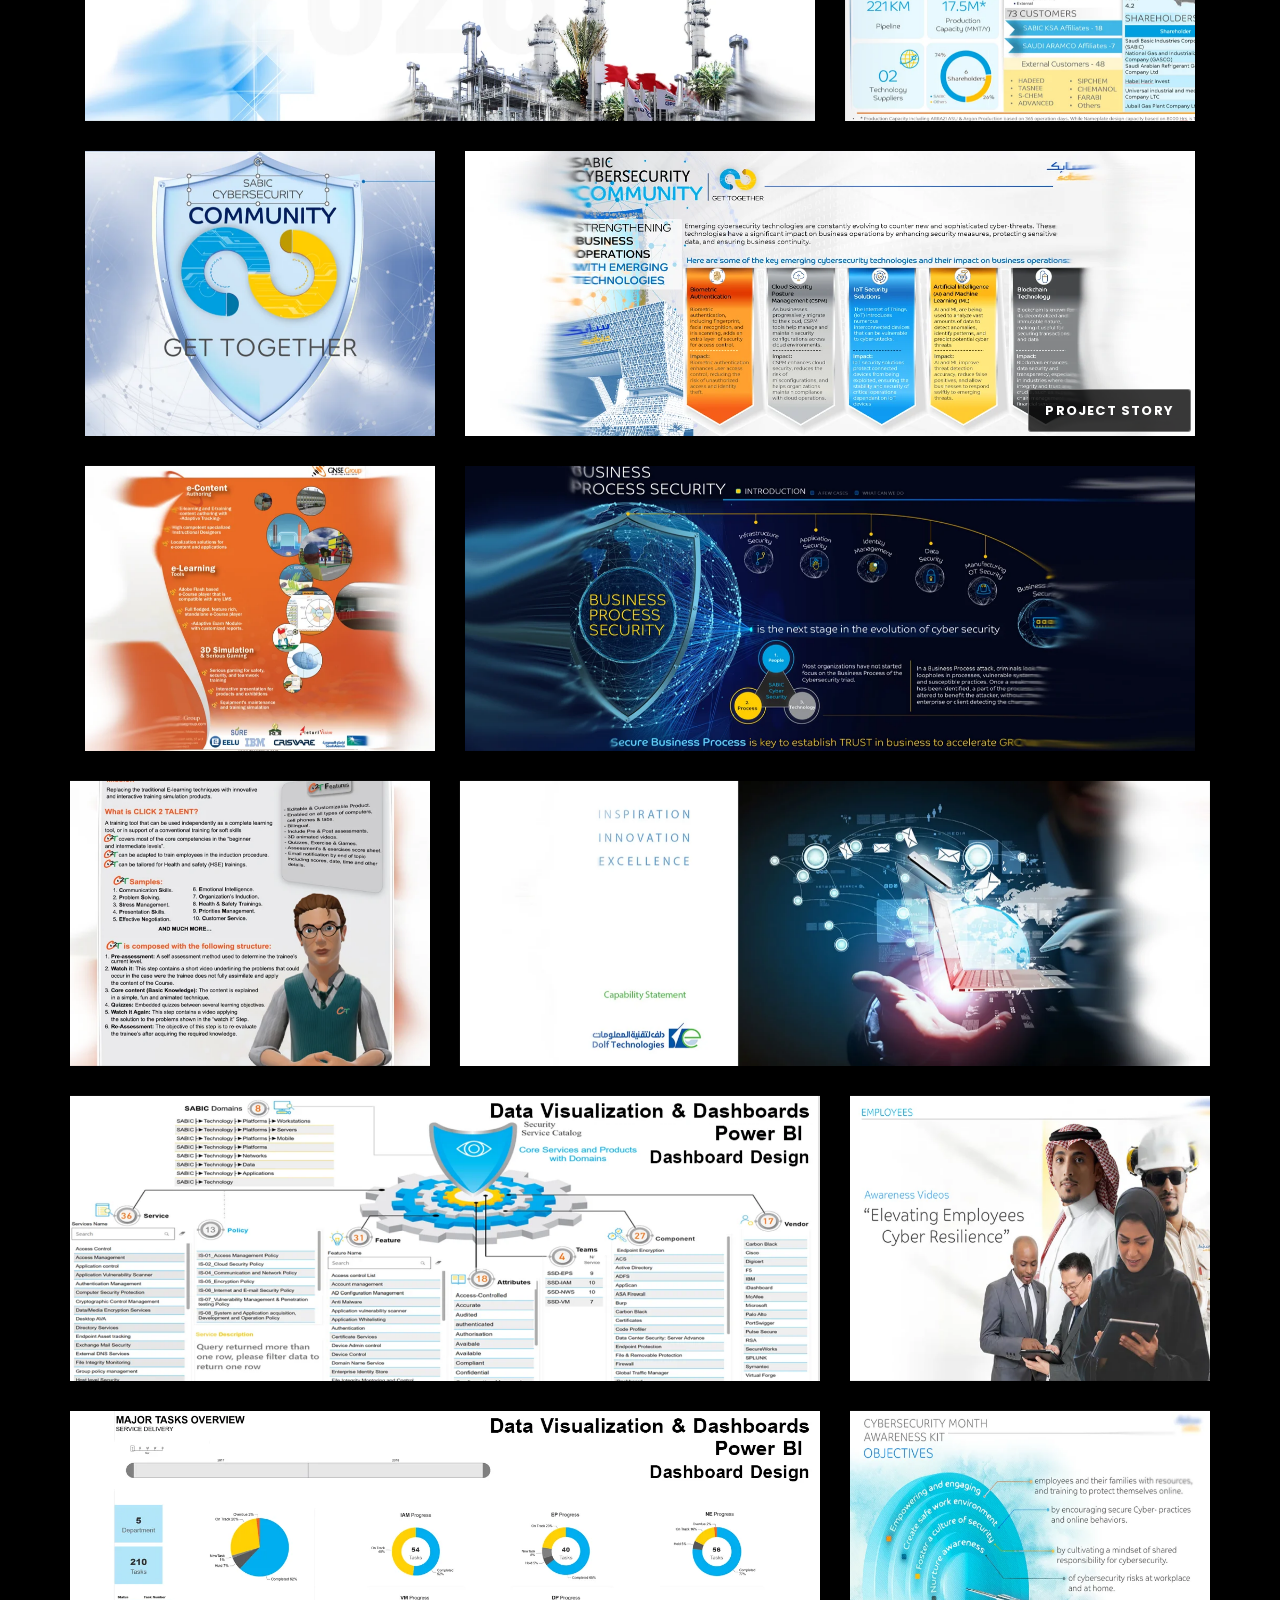
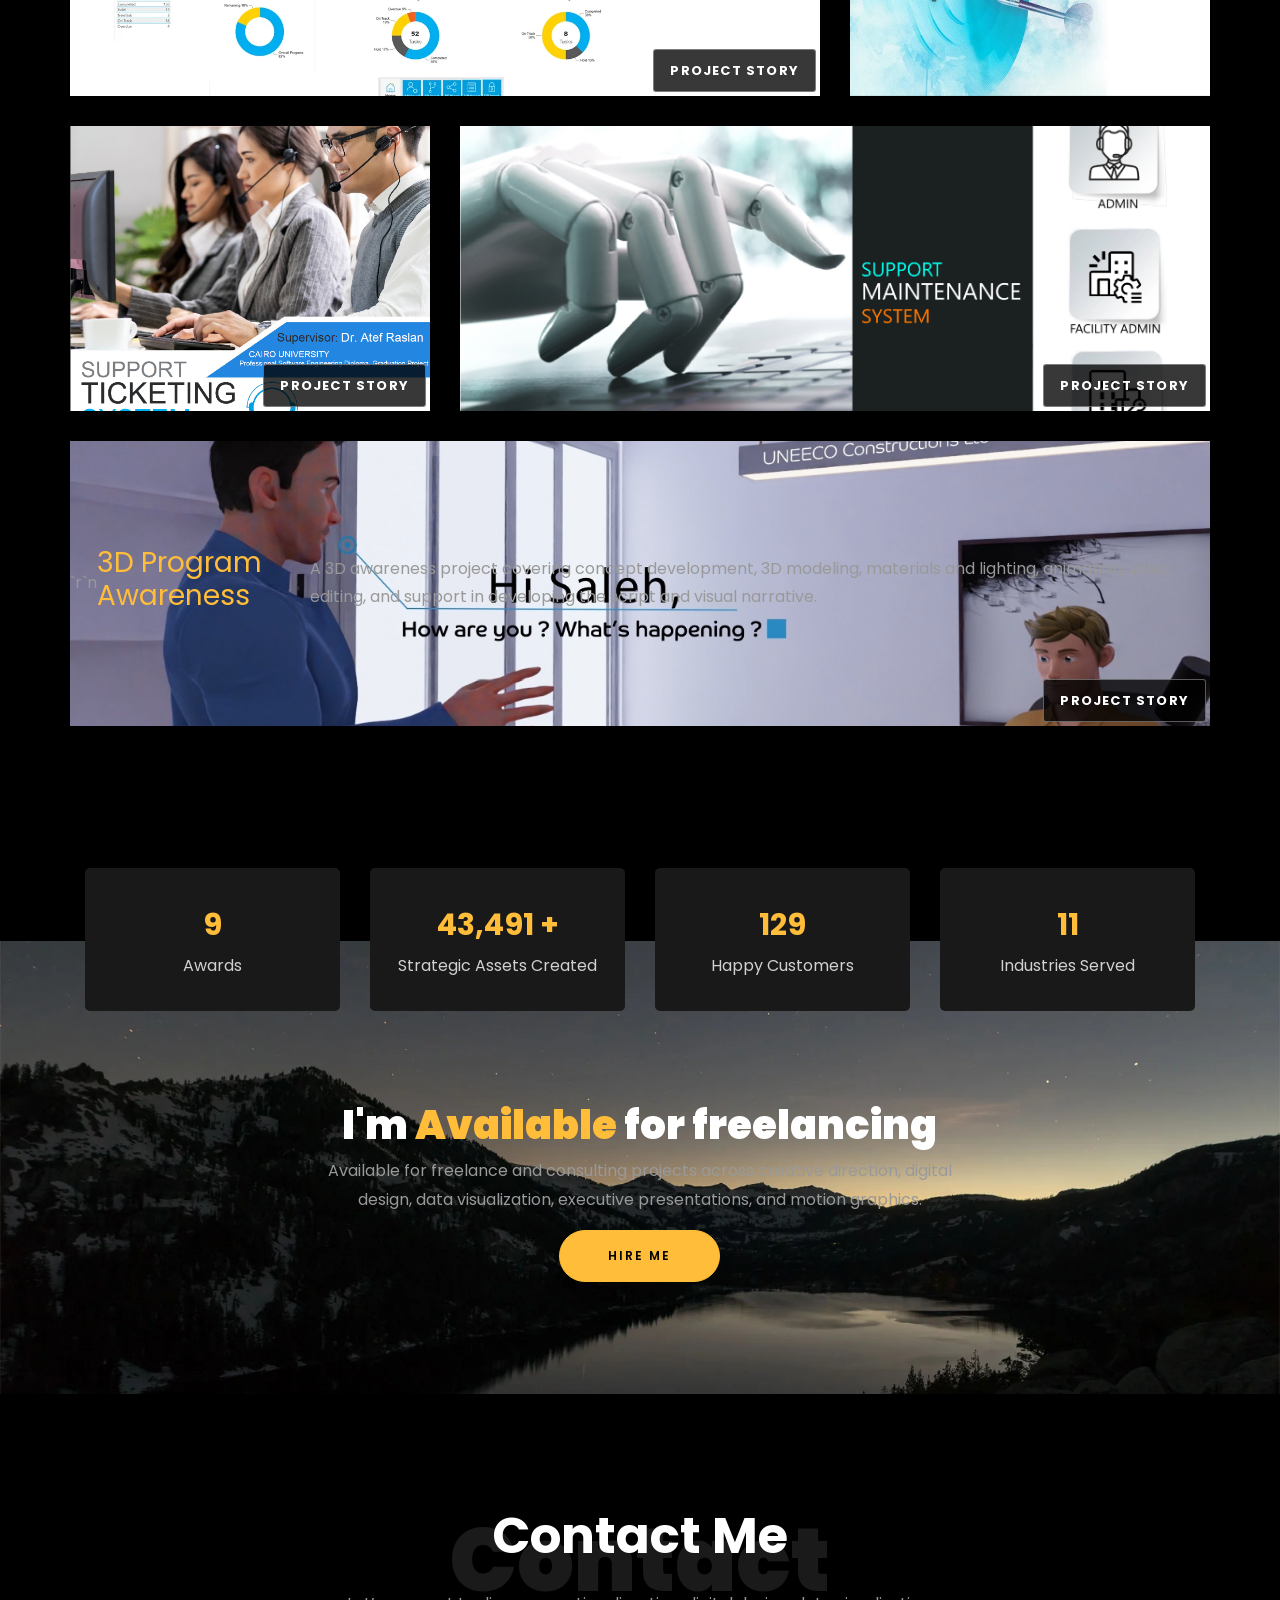
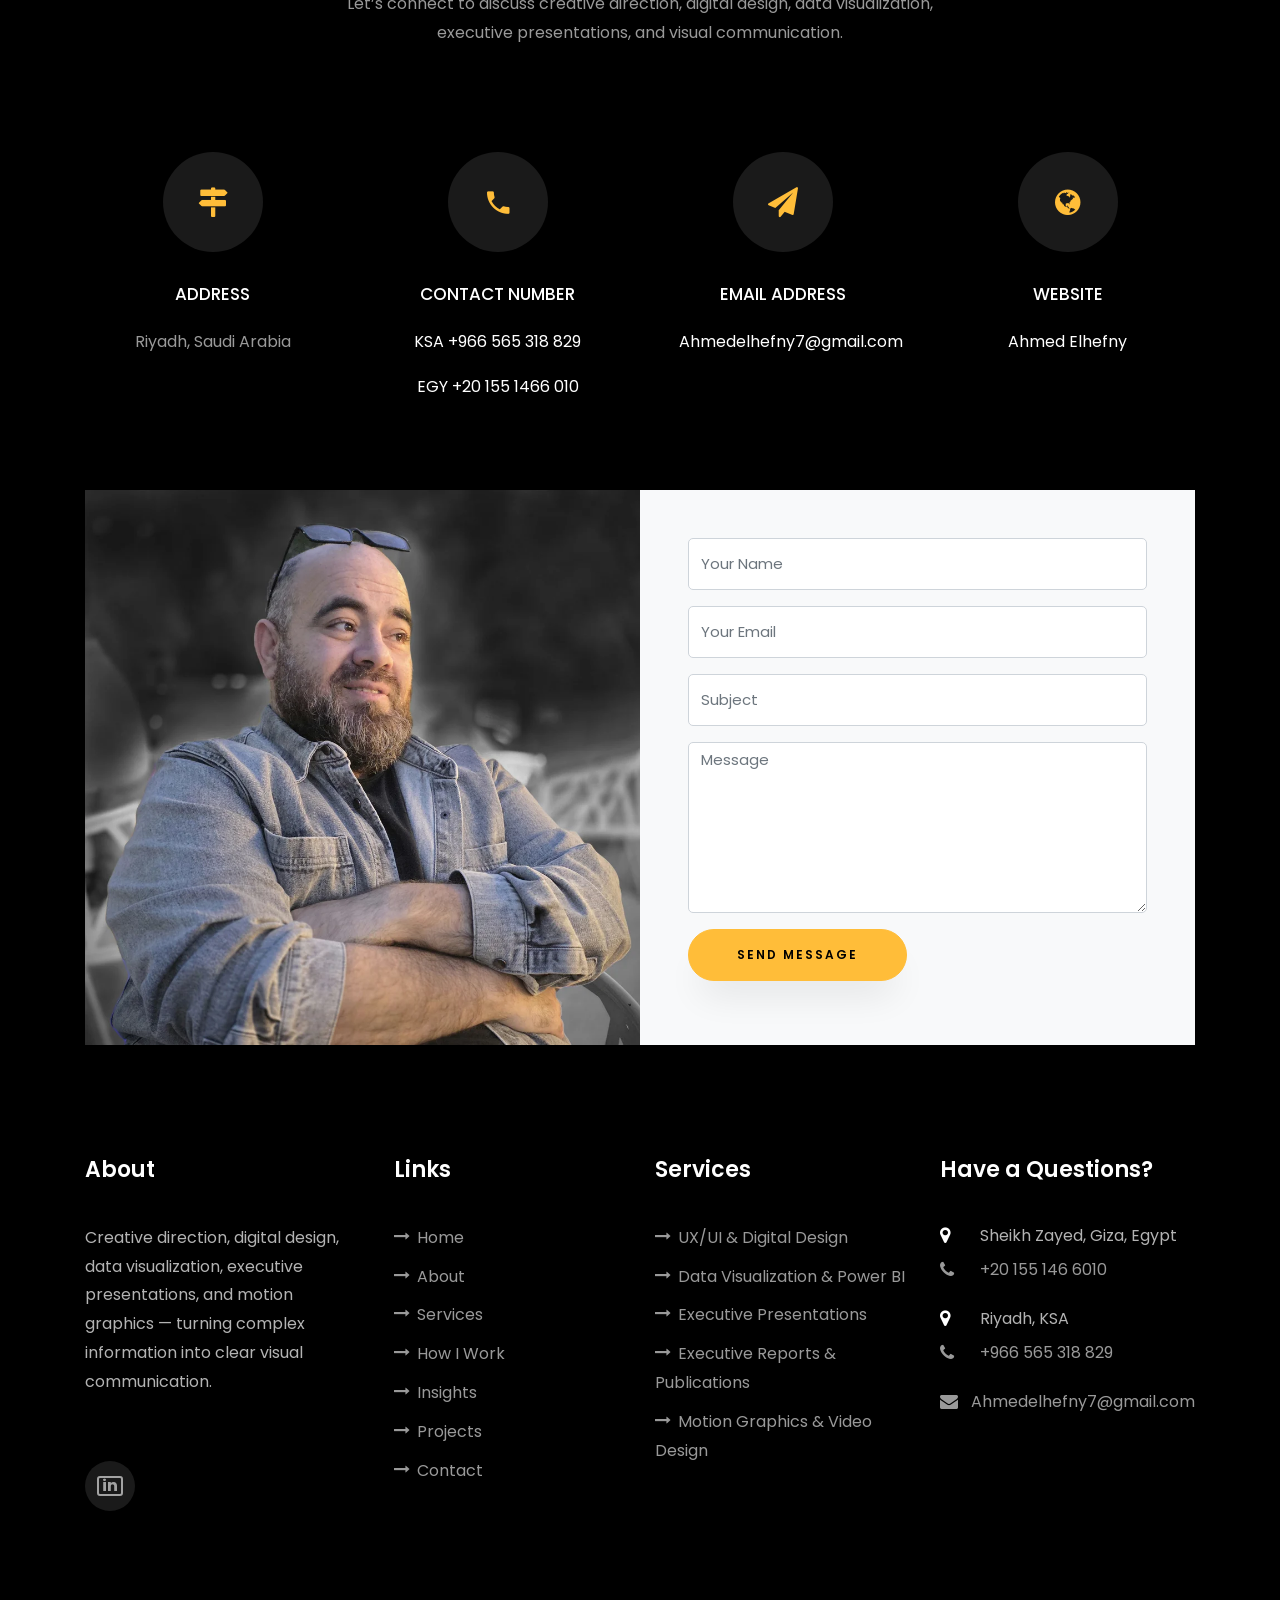
==== commit feaf35ff: "Fix Project Story badges" ====
--- a/index.html
+++ b/index.html
@@ -1114,7 +1114,8 @@
                                         <div class="project img ftco-animate d-flex justify-content-center align-items-center"
                                                 style="background-image: url(images/ticketing_system.png);">
                                                 <div class="overlay"></div>
-                                                <div class="text text-center p-4">
+                                                <a class="project-story-badge" href="project-story/ticketing_system/support-ticketing-system.html">Project Story</a>
+<div class="text text-center p-4">
                                                         <h3><a href="project-story/ticketing_system/support-ticketing-system.html">Ticketing System</a></h3>
                                                         <span>Graduation project for a Saudi water company, covering data preparation, database structure and relationships, website design, documentation, and final presentation.</span>
                                                 </div>
@@ -1138,9 +1139,7 @@
                                         <div class="project img ftco-animate d-flex justify-content-center align-items-center"
                                                 style="background-image: url(images/3D-program-awareness-01.png);">
                                                 <div class="overlay"></div>
-                                                <div class="text text-center p-4">
-                                                        <a class="project-story-badge" href="project-story/3D_vid/3d-program-awareness.html">Project Story</a>
-            <h3><a href="project-story/3D_vid/3d-program-awareness.html">3D Program Awareness</a></h3>
+                                                <a class="project-story-badge" href="project-story/3D_vid/3d-program-awareness.html">Project Story</a>`r`n<h3><a href="project-story/3D_vid/3d-program-awareness.html">3D Program Awareness</a></h3>
                                                         <span>A 3D awareness project covering concept development, 3D modeling, materials and lighting, animation, video editing, and support in developing the script and visual narrative.</span>
                                                 </div>
                                         </div>
@@ -1468,3 +1467,9 @@
 
 
 
+
+
+
+
+
+
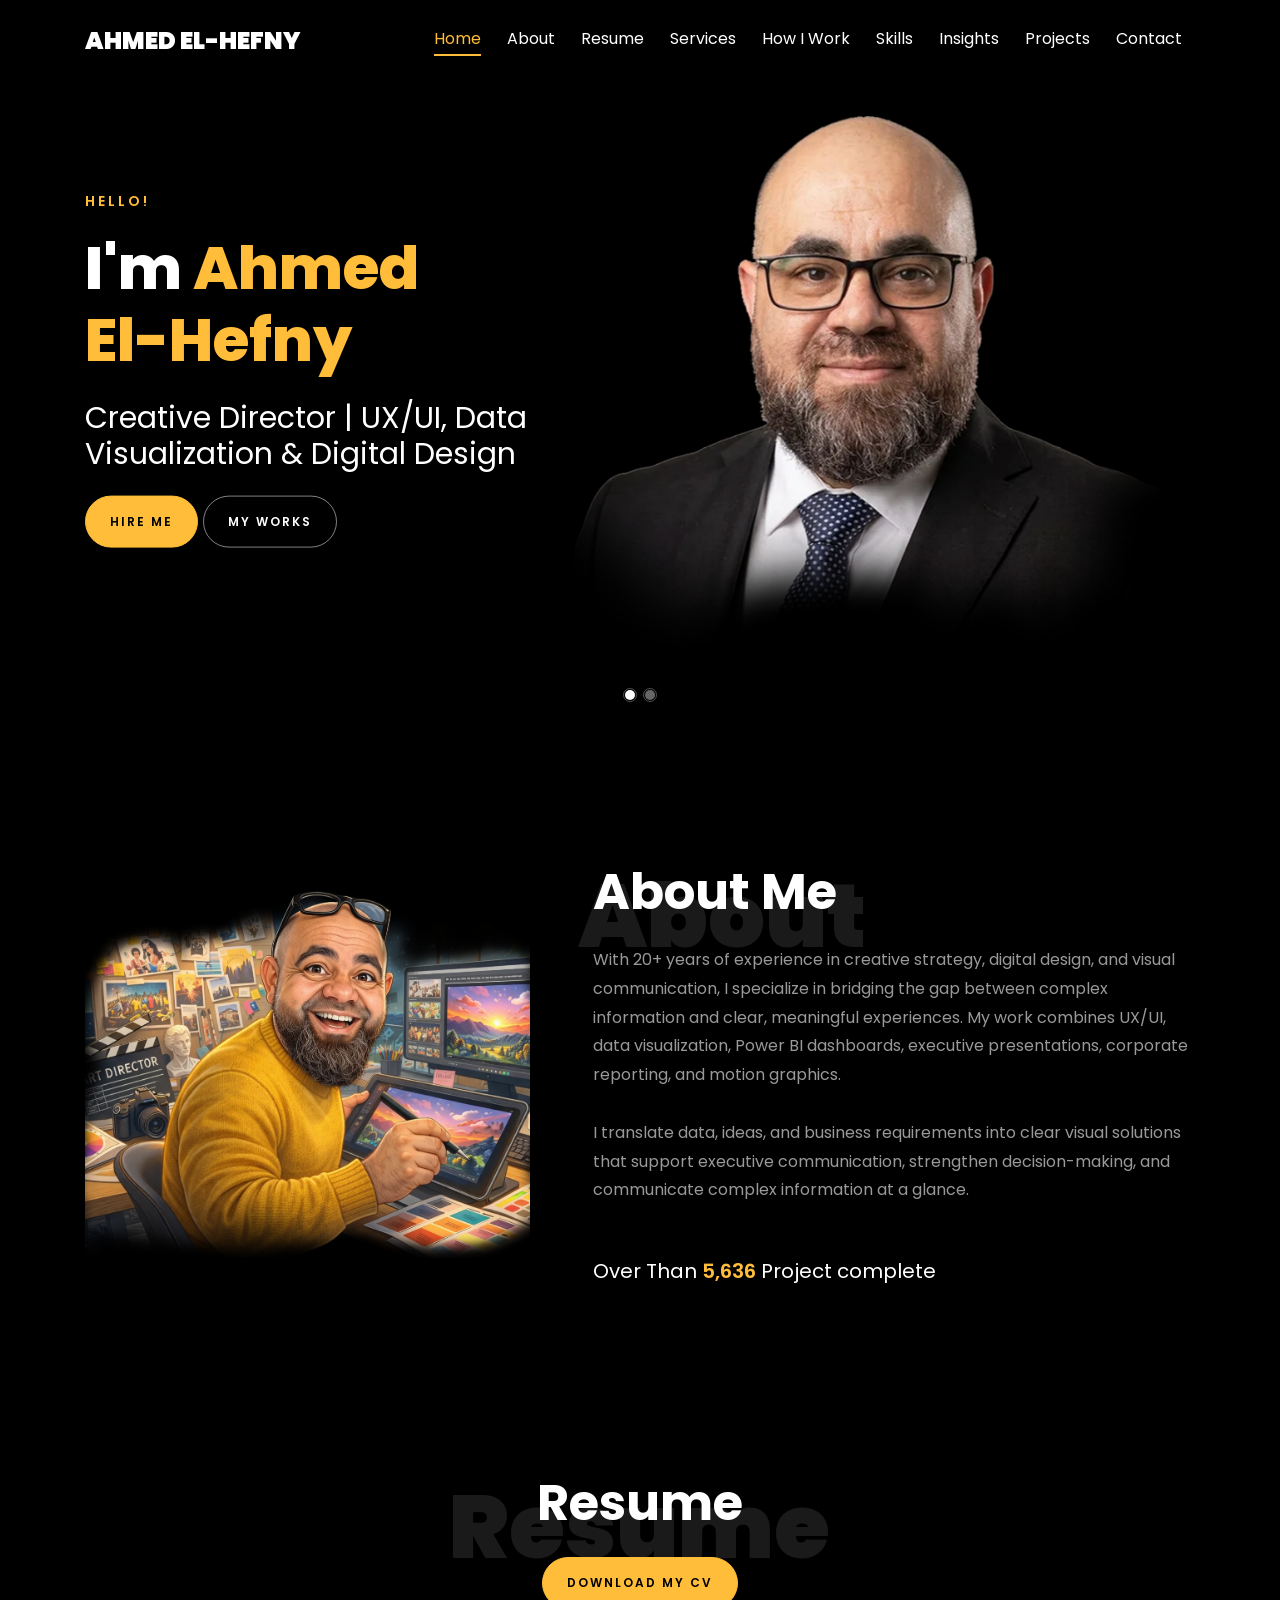
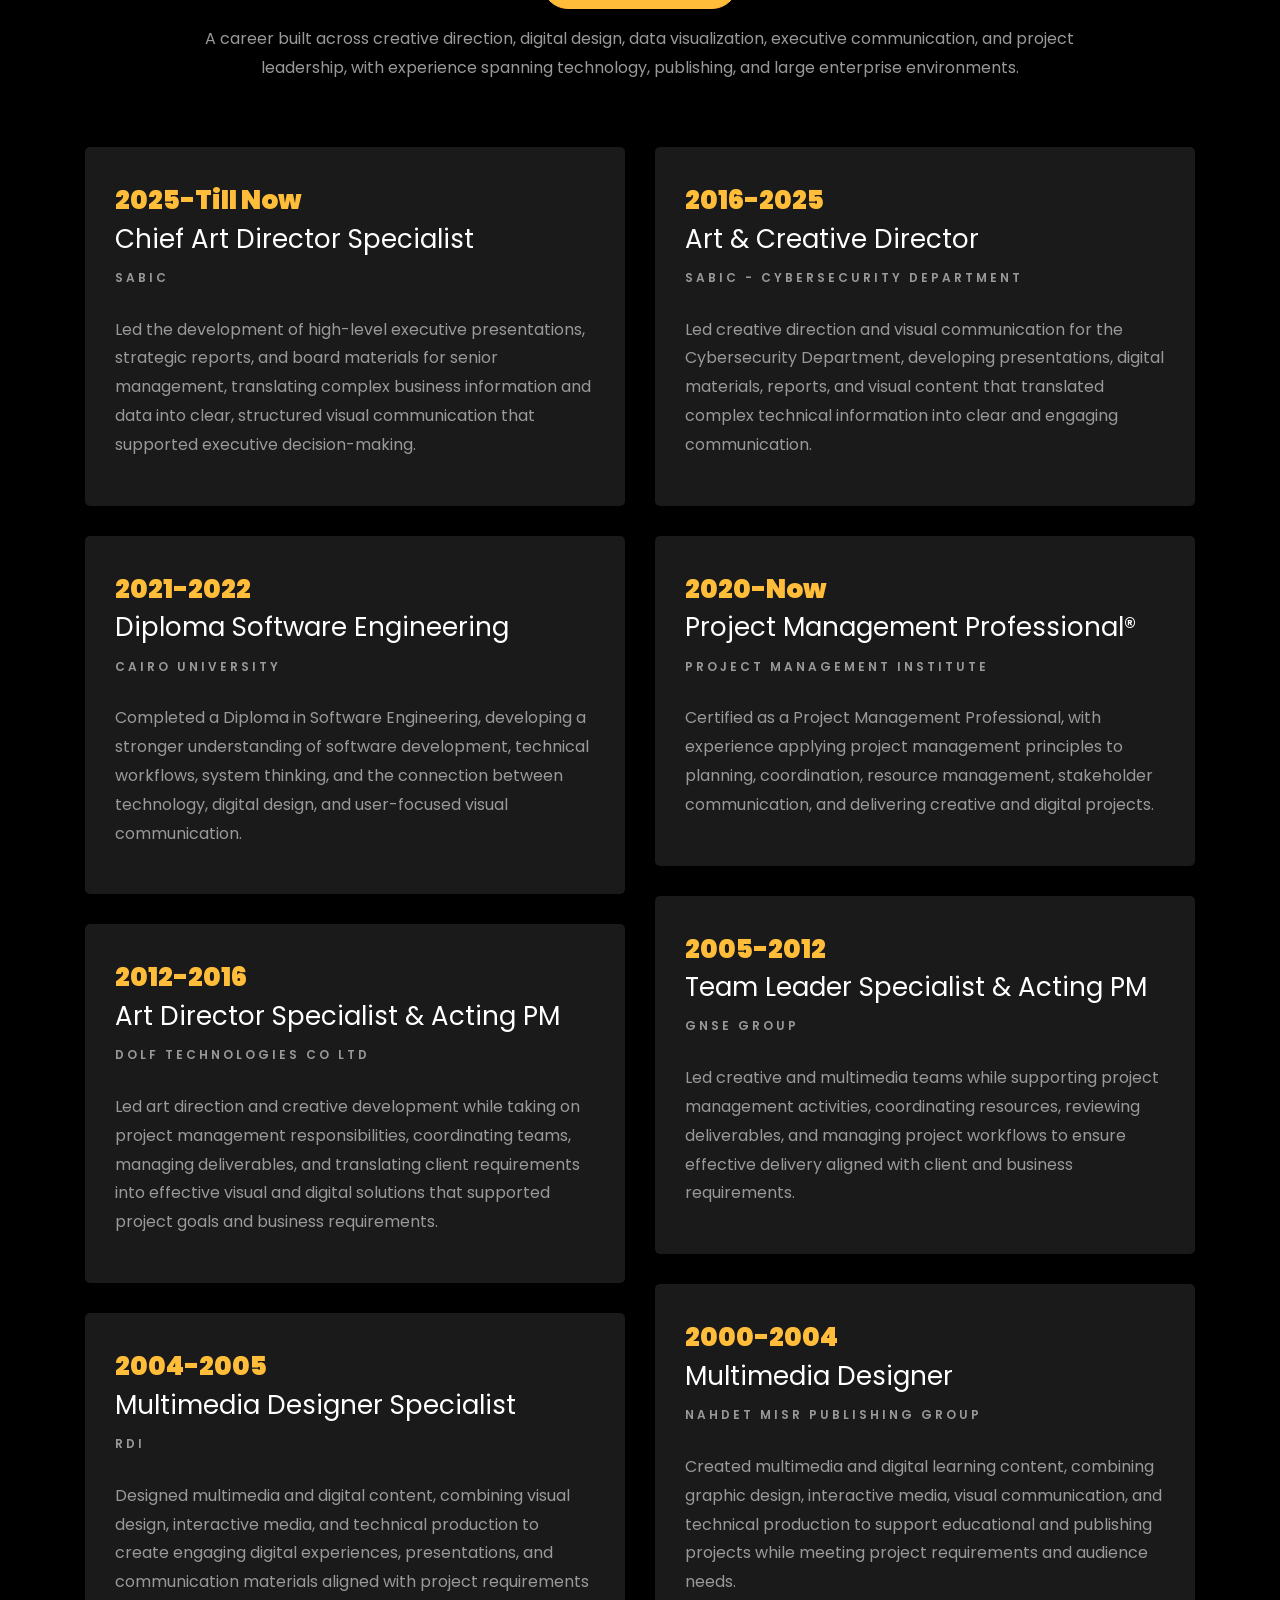
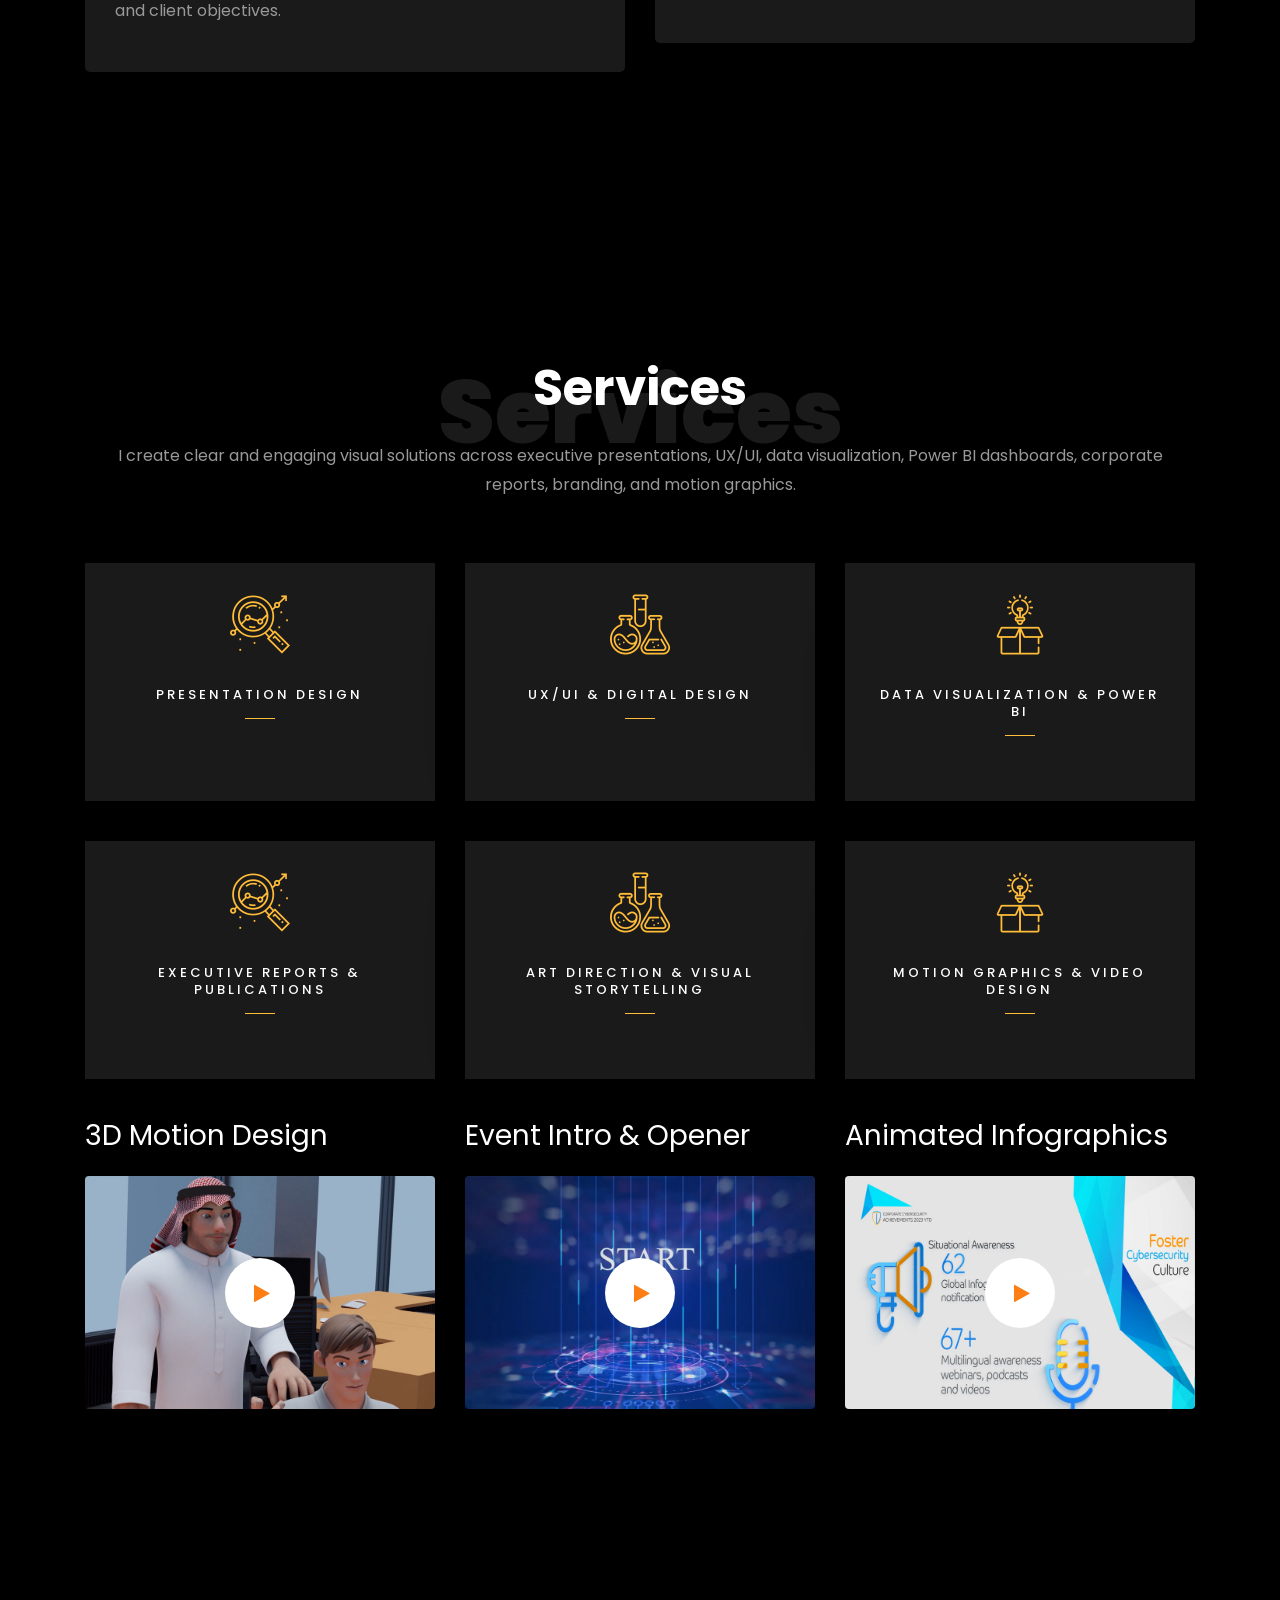
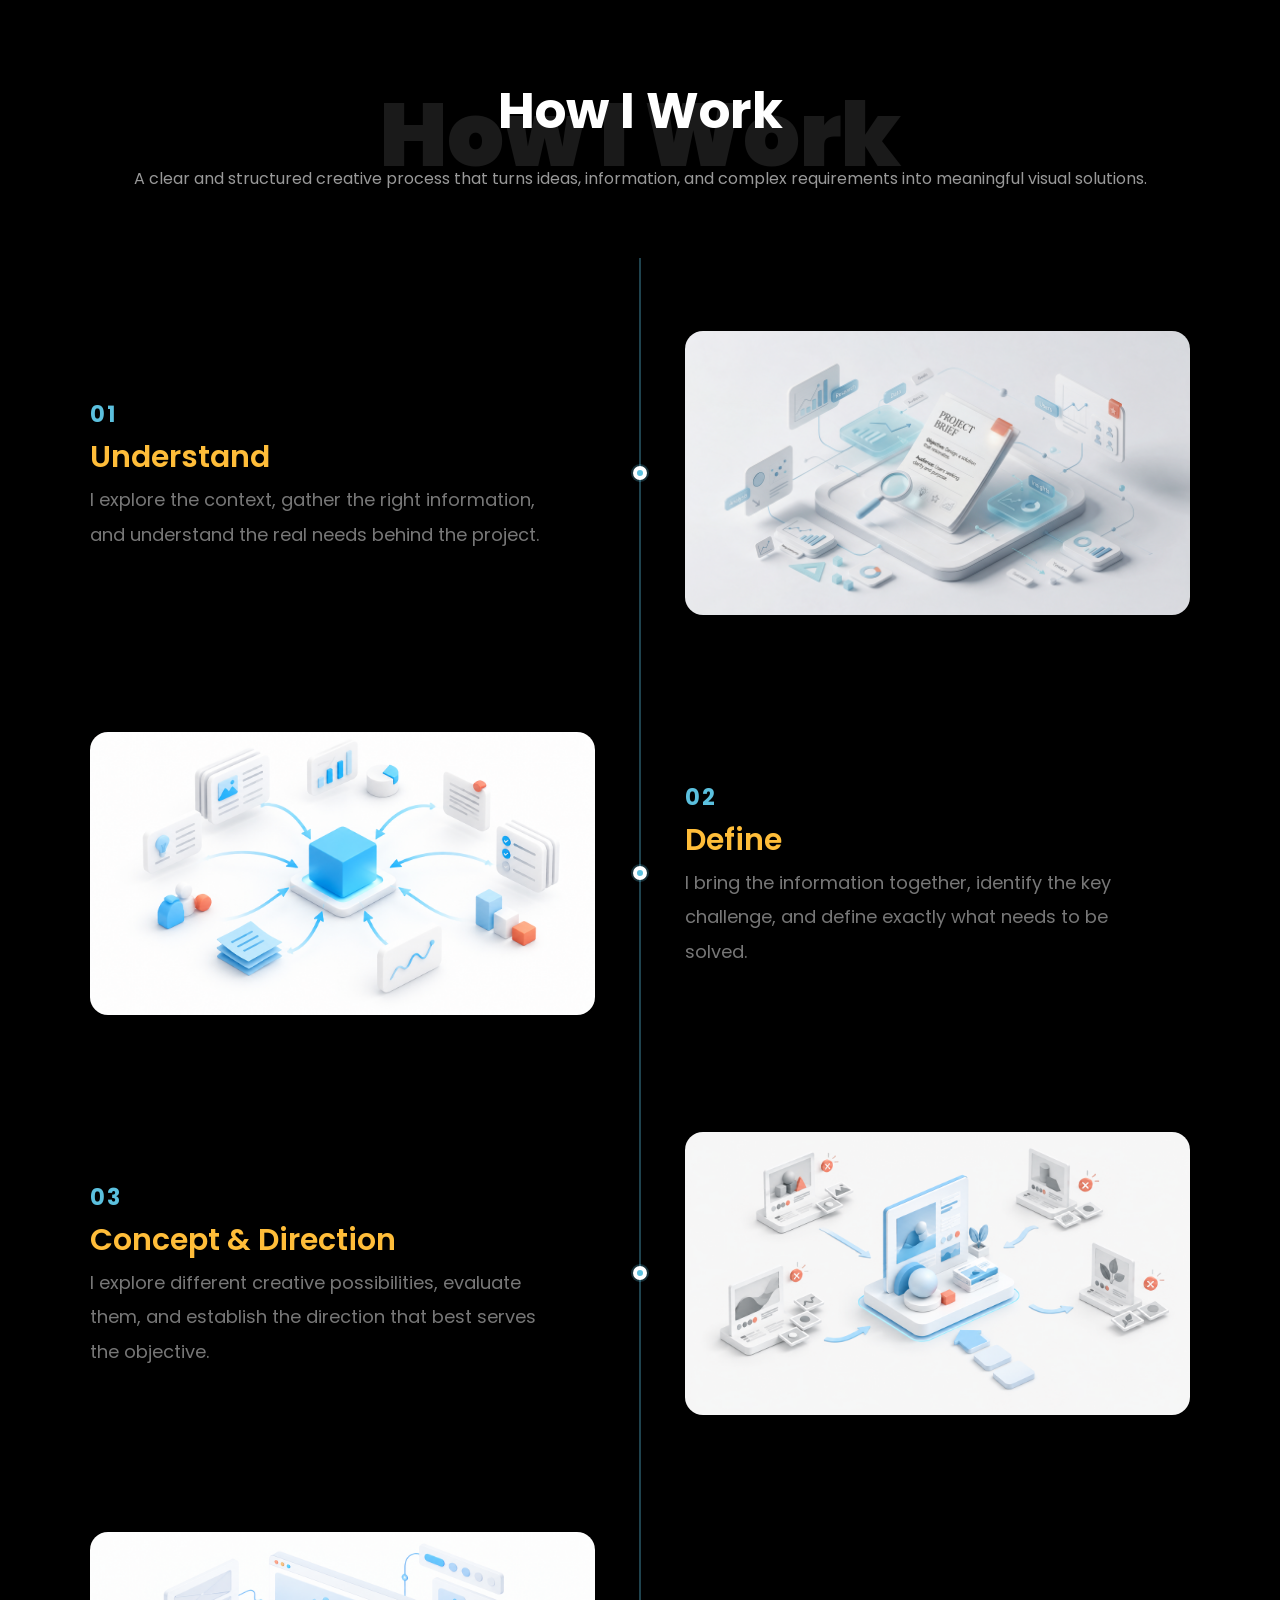
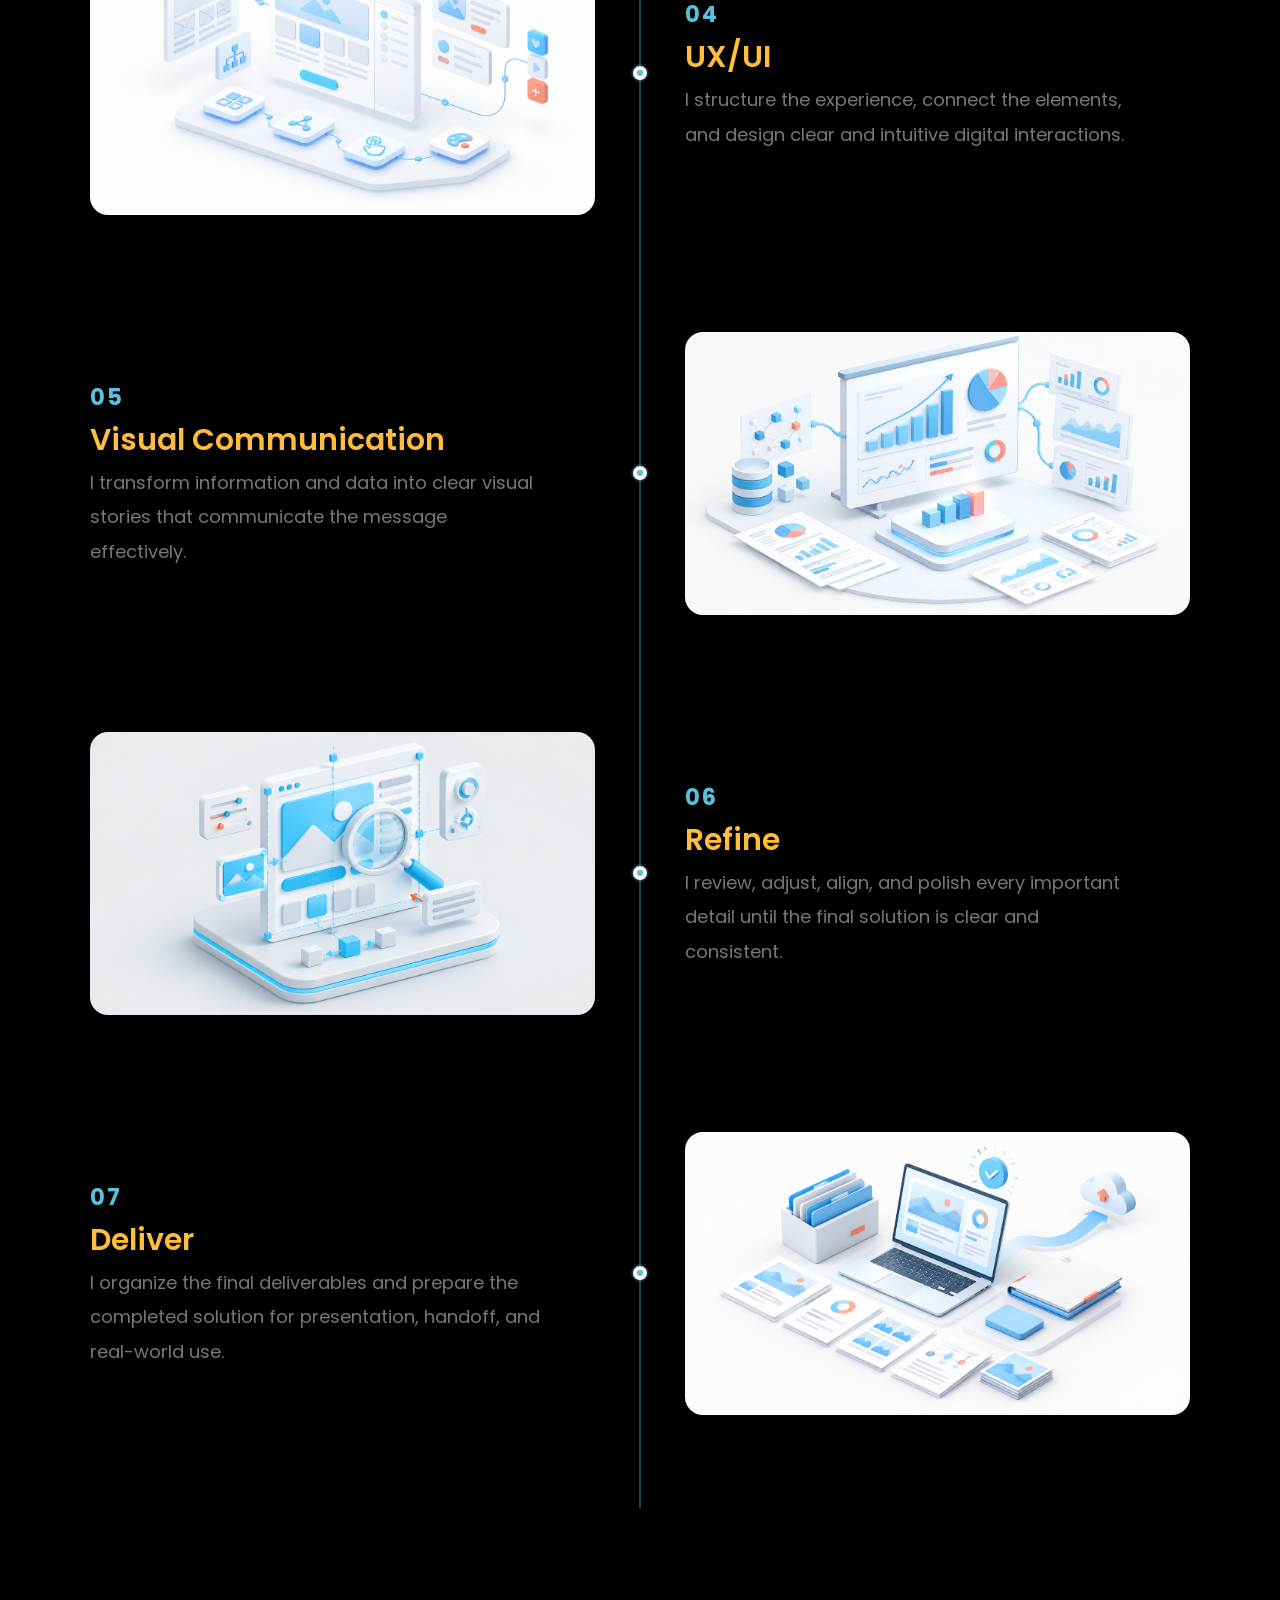
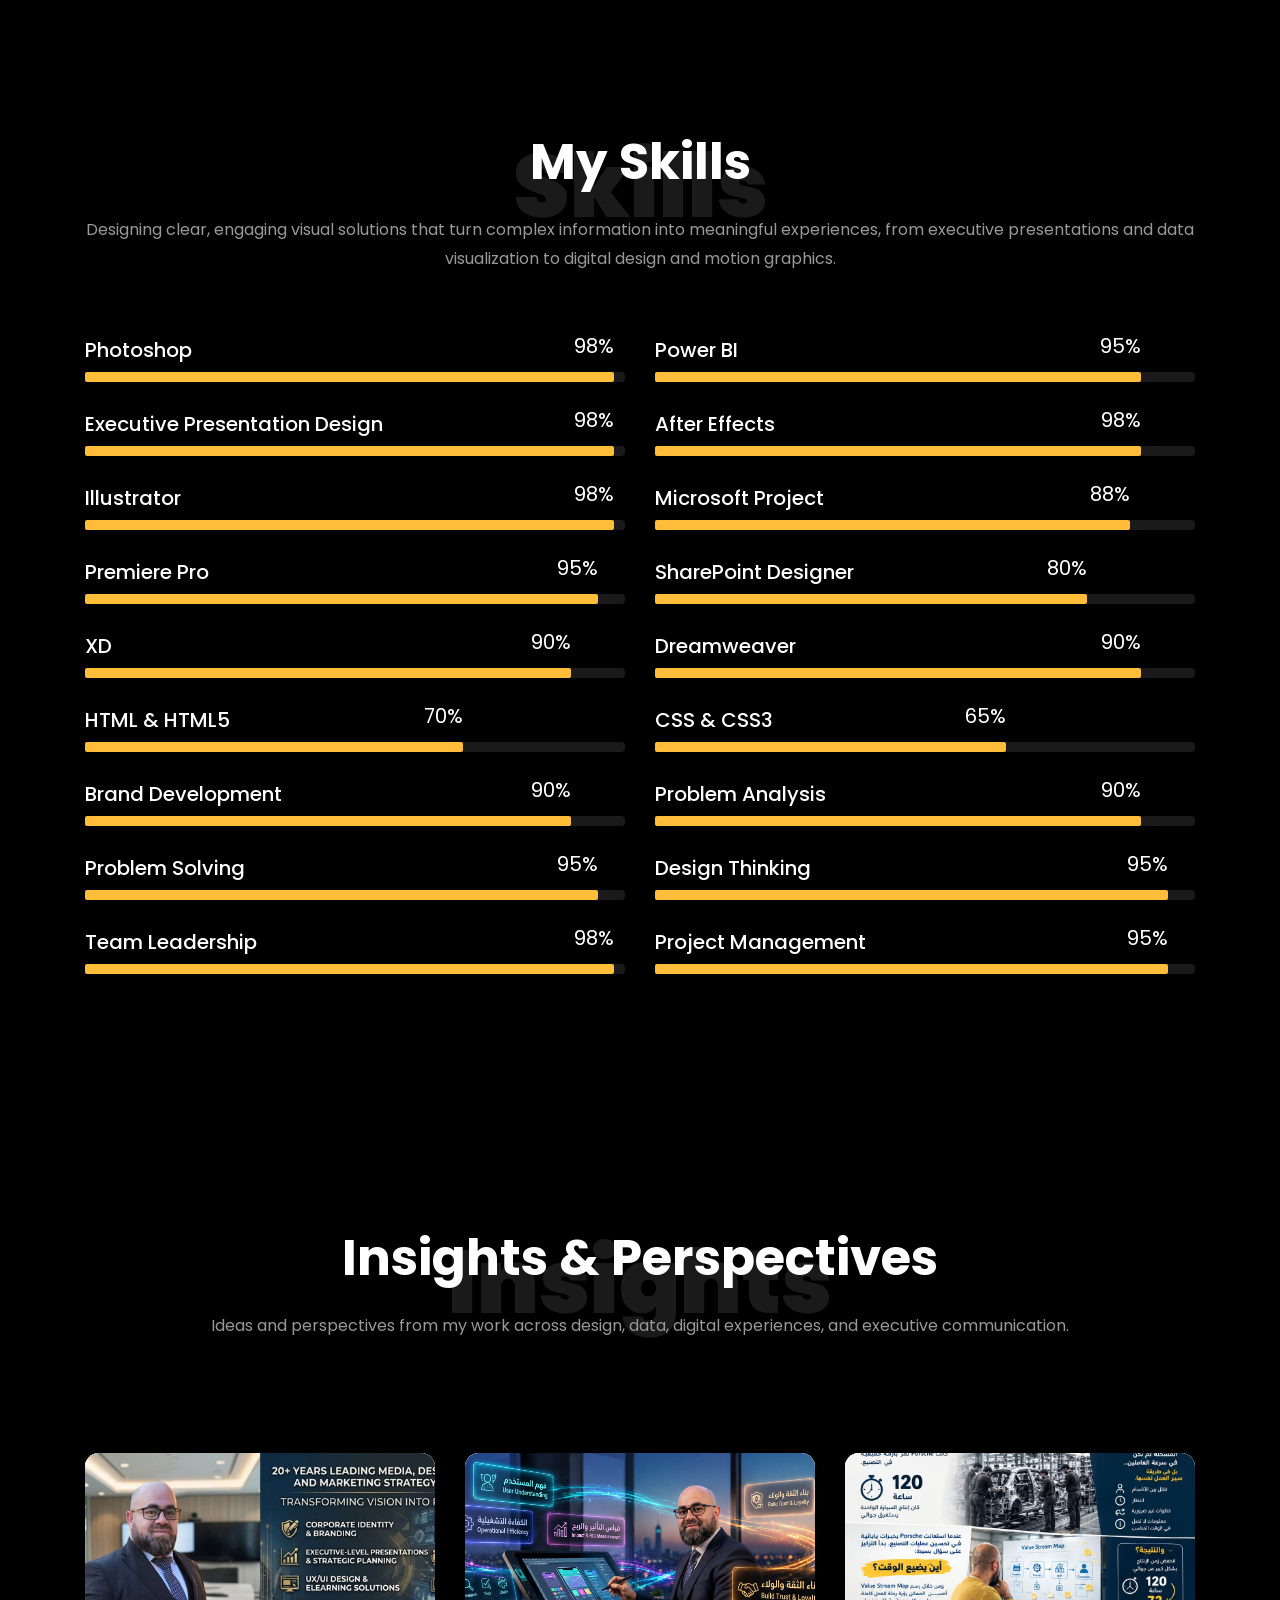
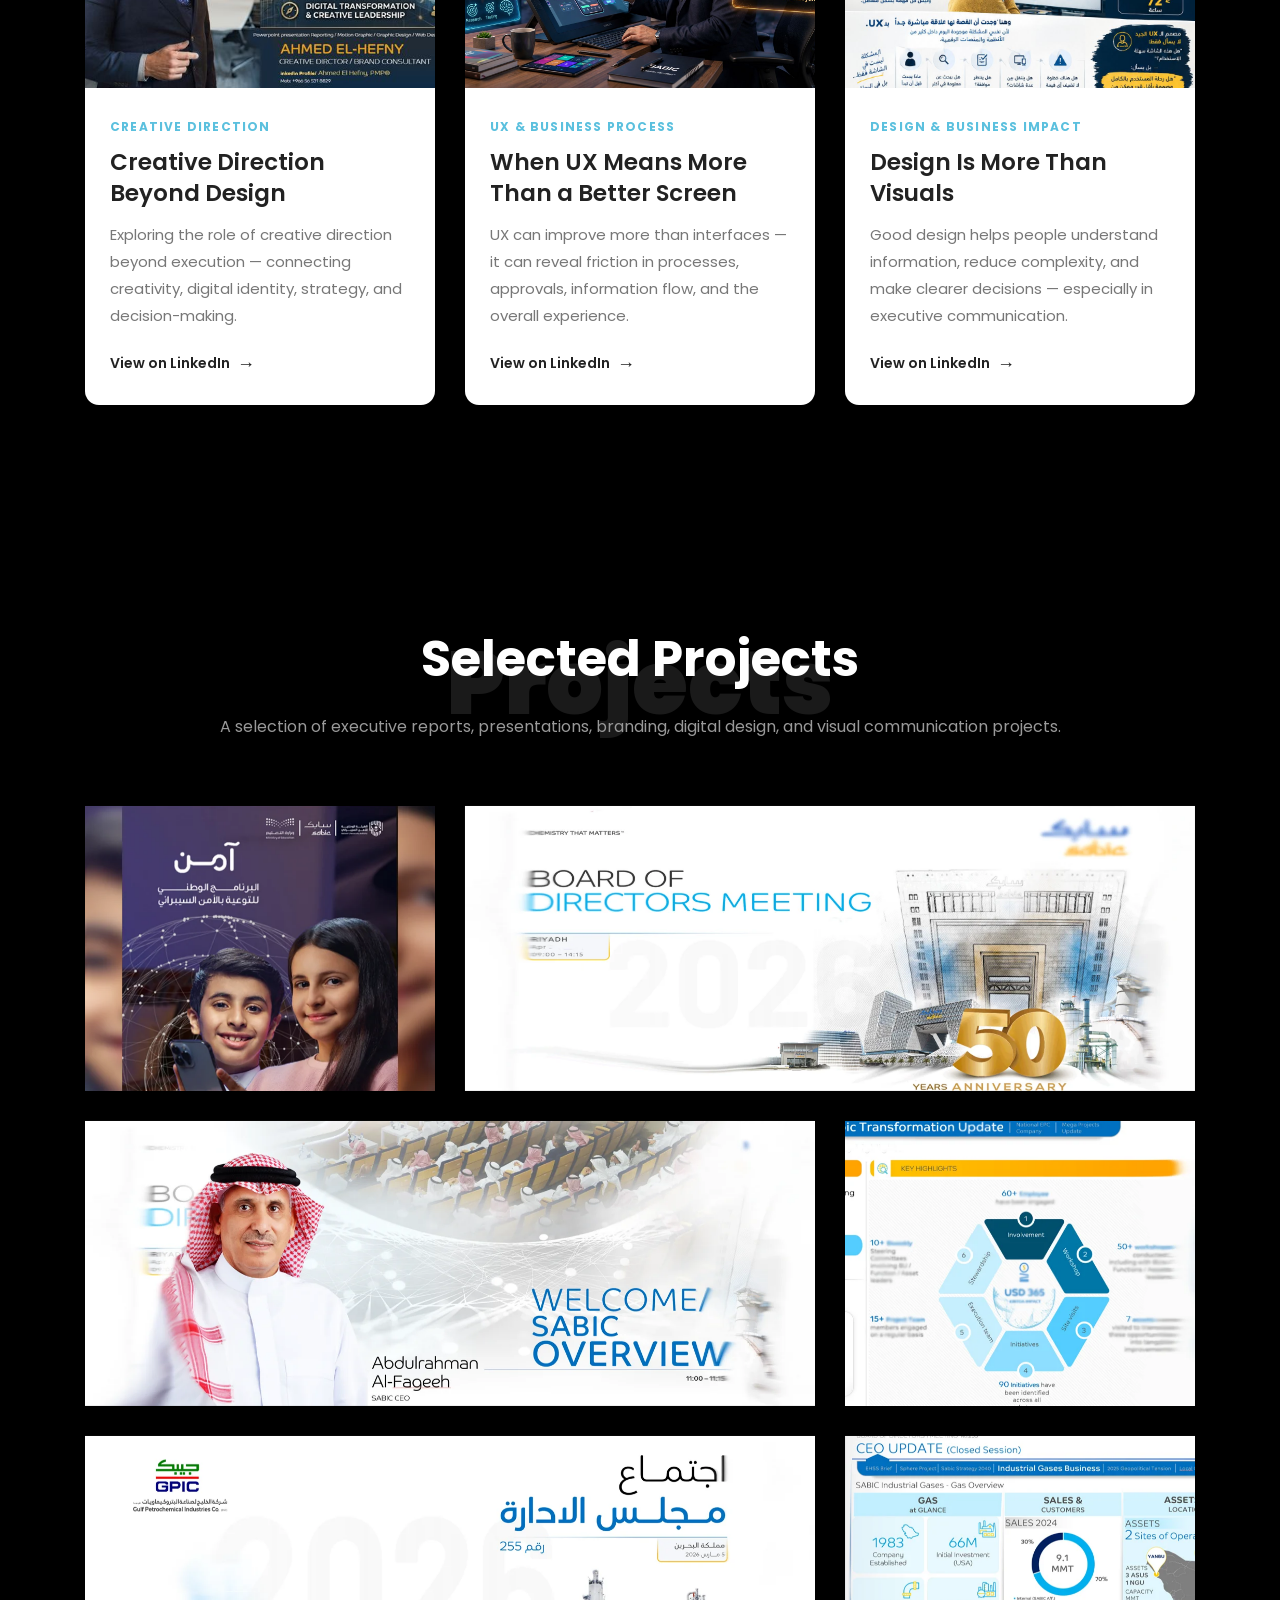
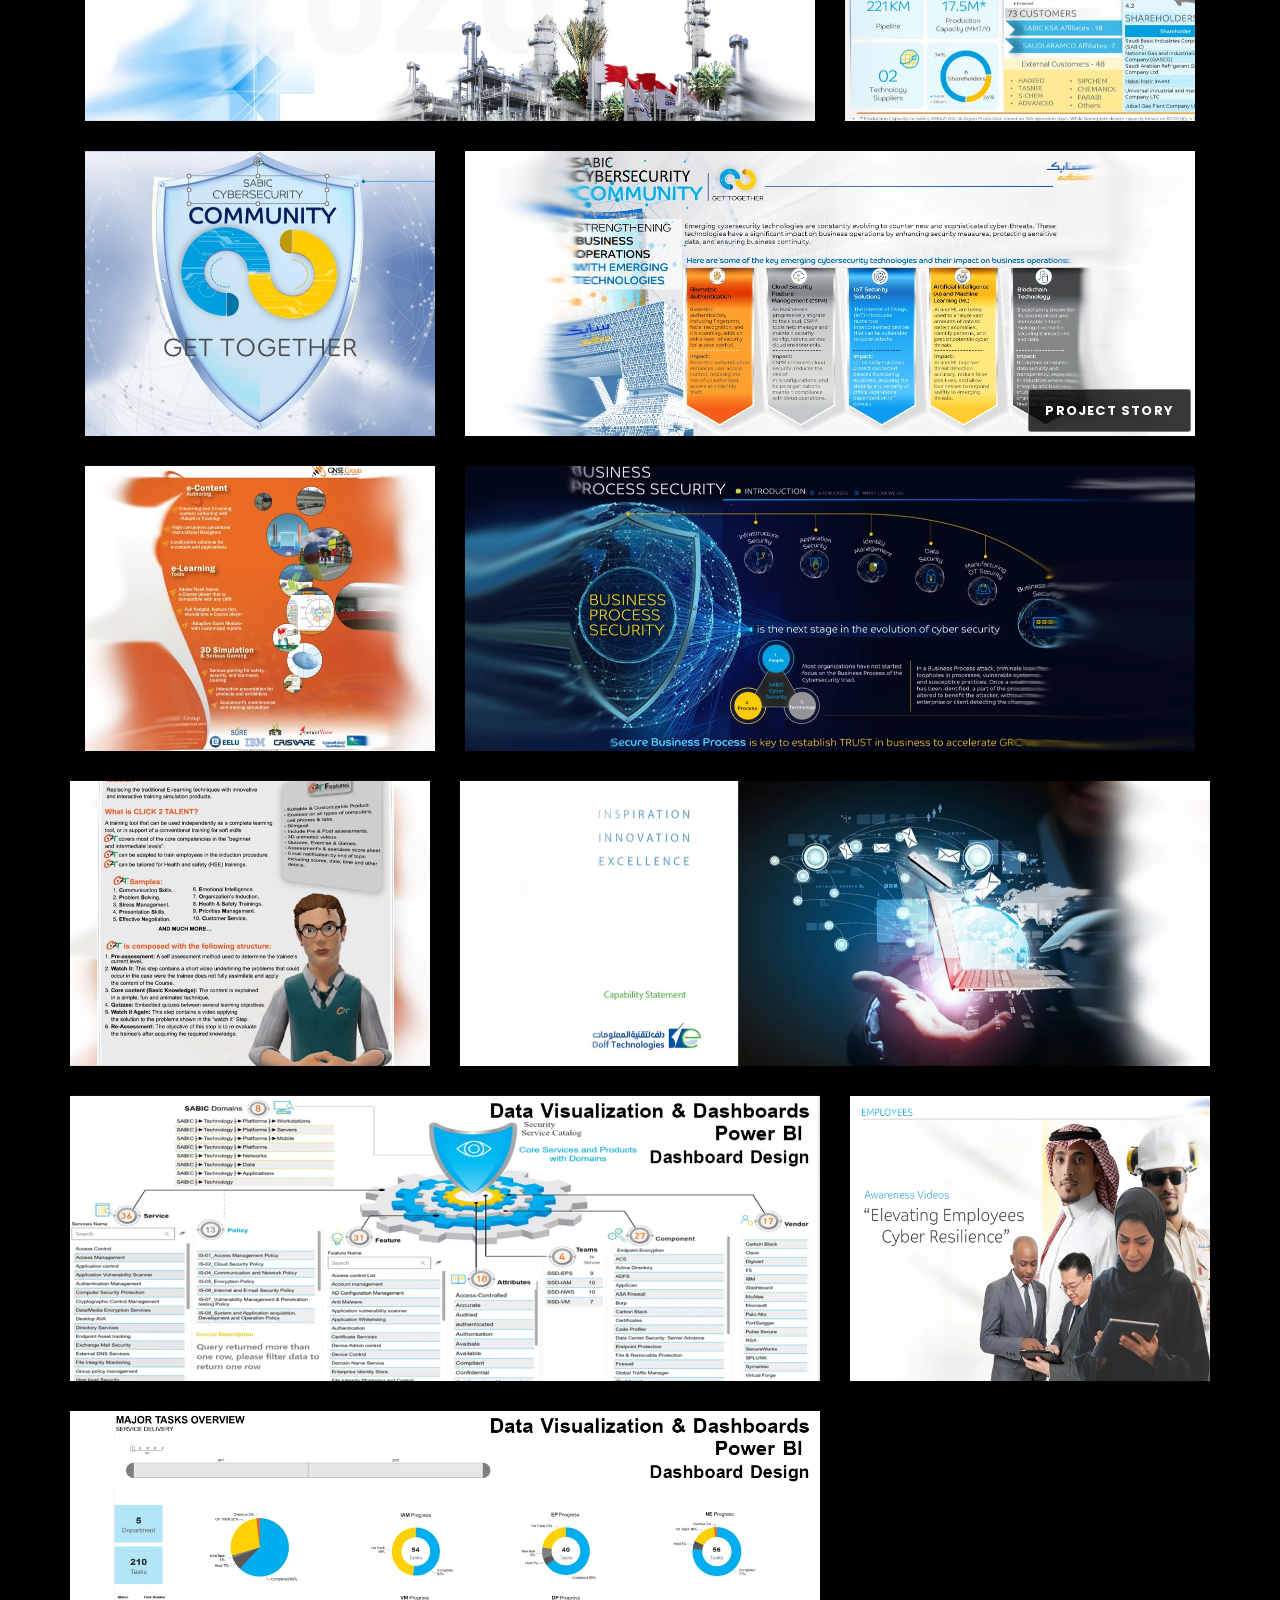
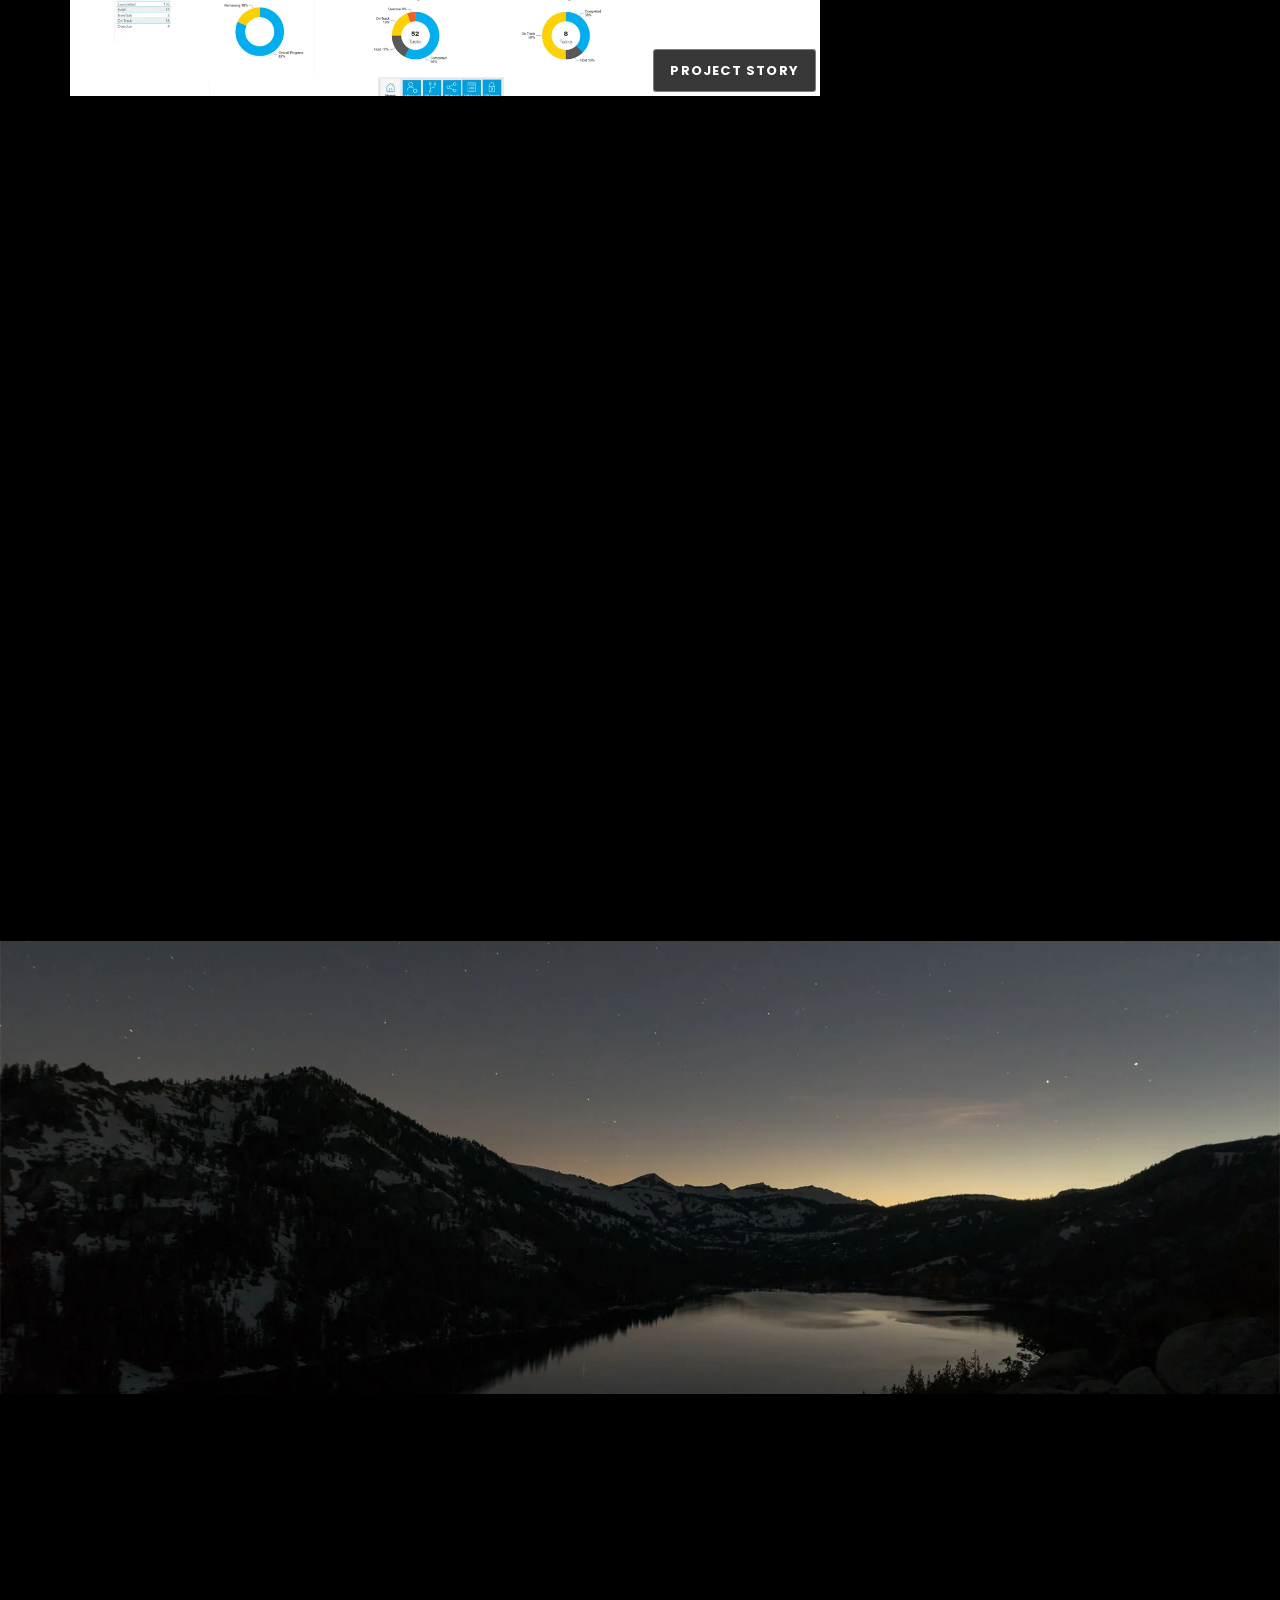
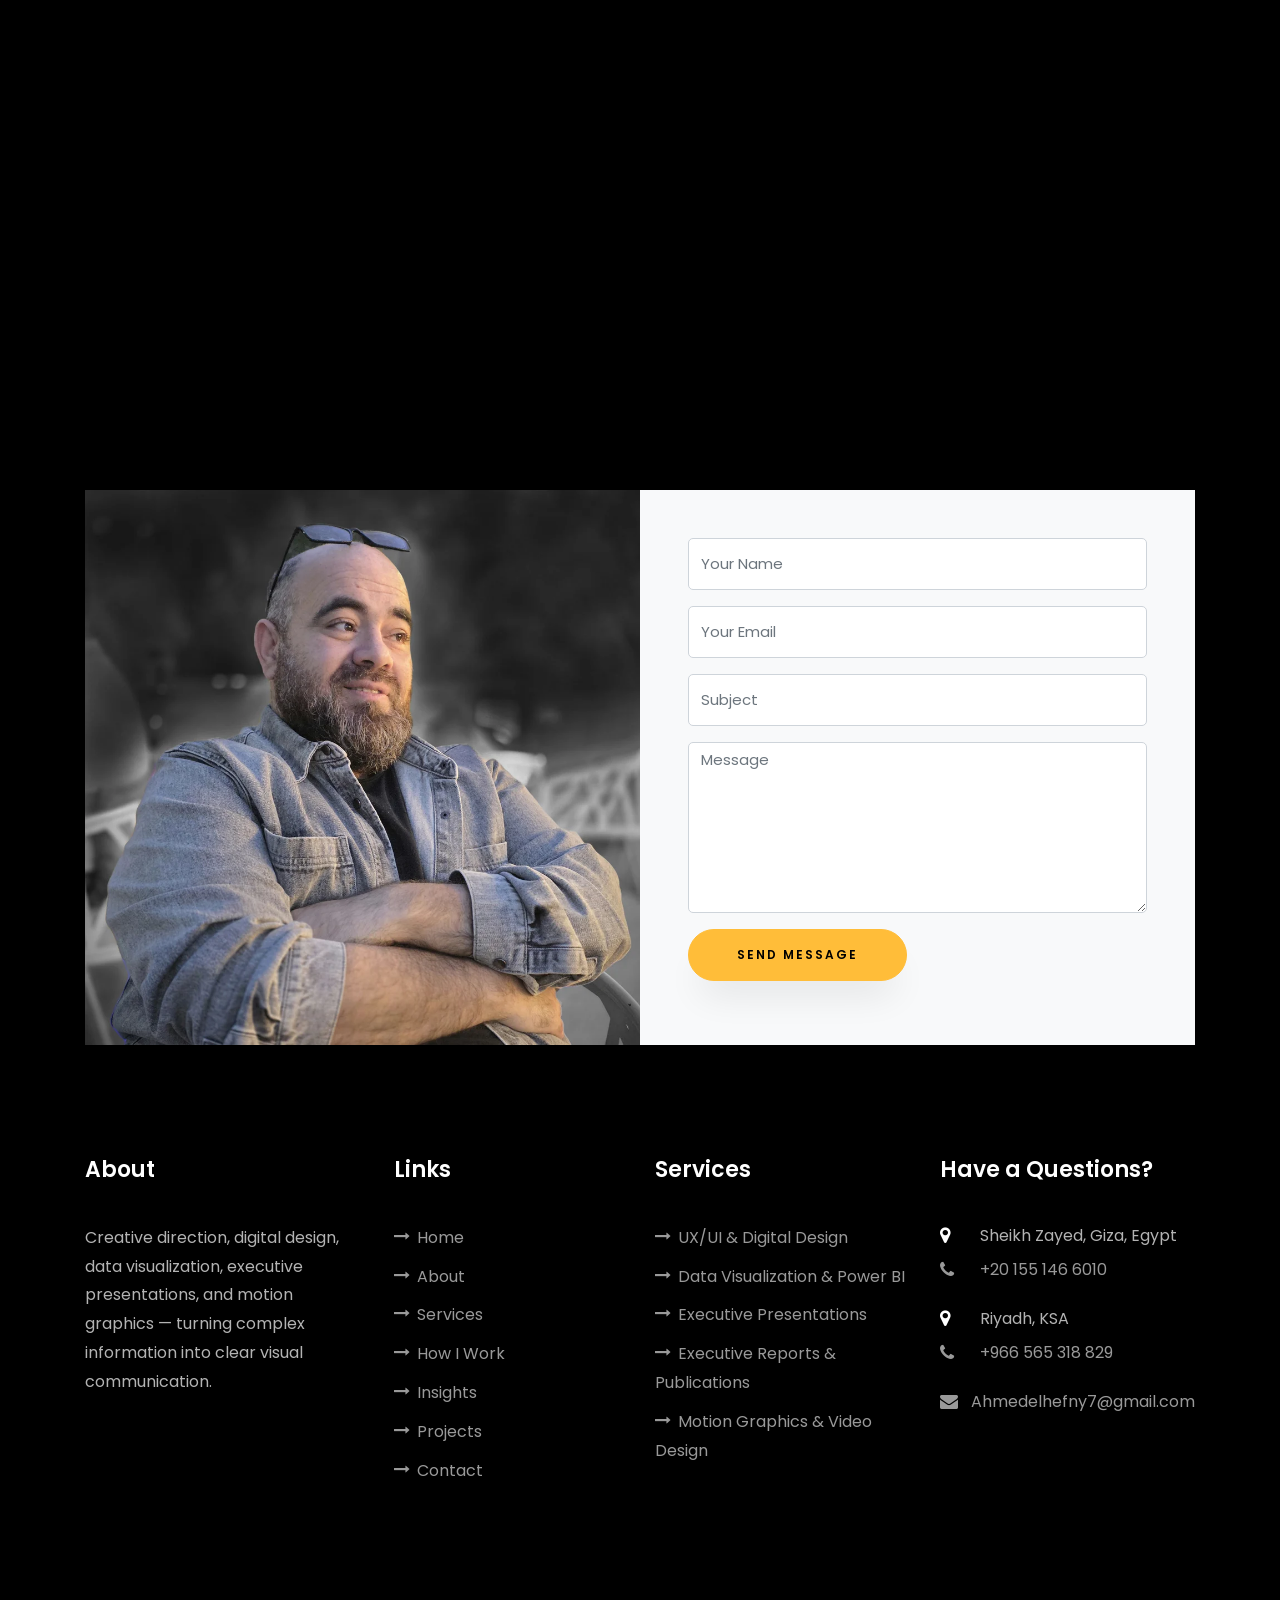
==== commit affb6845: "Clean 3D Project Story markup" ====
--- a/index.html
+++ b/index.html
@@ -1139,7 +1139,8 @@
                                         <div class="project img ftco-animate d-flex justify-content-center align-items-center"
                                                 style="background-image: url(images/3D-program-awareness-01.png);">
                                                 <div class="overlay"></div>
-                                                <a class="project-story-badge" href="project-story/3D_vid/3d-program-awareness.html">Project Story</a>`r`n<h3><a href="project-story/3D_vid/3d-program-awareness.html">3D Program Awareness</a></h3>
+                                                <a class="project-story-badge" href="project-story/3D_vid/3d-program-awareness.html">Project Story</a>
+<h3><a href="project-story/3D_vid/3d-program-awareness.html">3D Program Awareness</a></h3>
                                                         <span>A 3D awareness project covering concept development, 3D modeling, materials and lighting, animation, video editing, and support in developing the script and visual narrative.</span>
                                                 </div>
                                         </div>
@@ -1473,3 +1474,4 @@
 
 
 
+
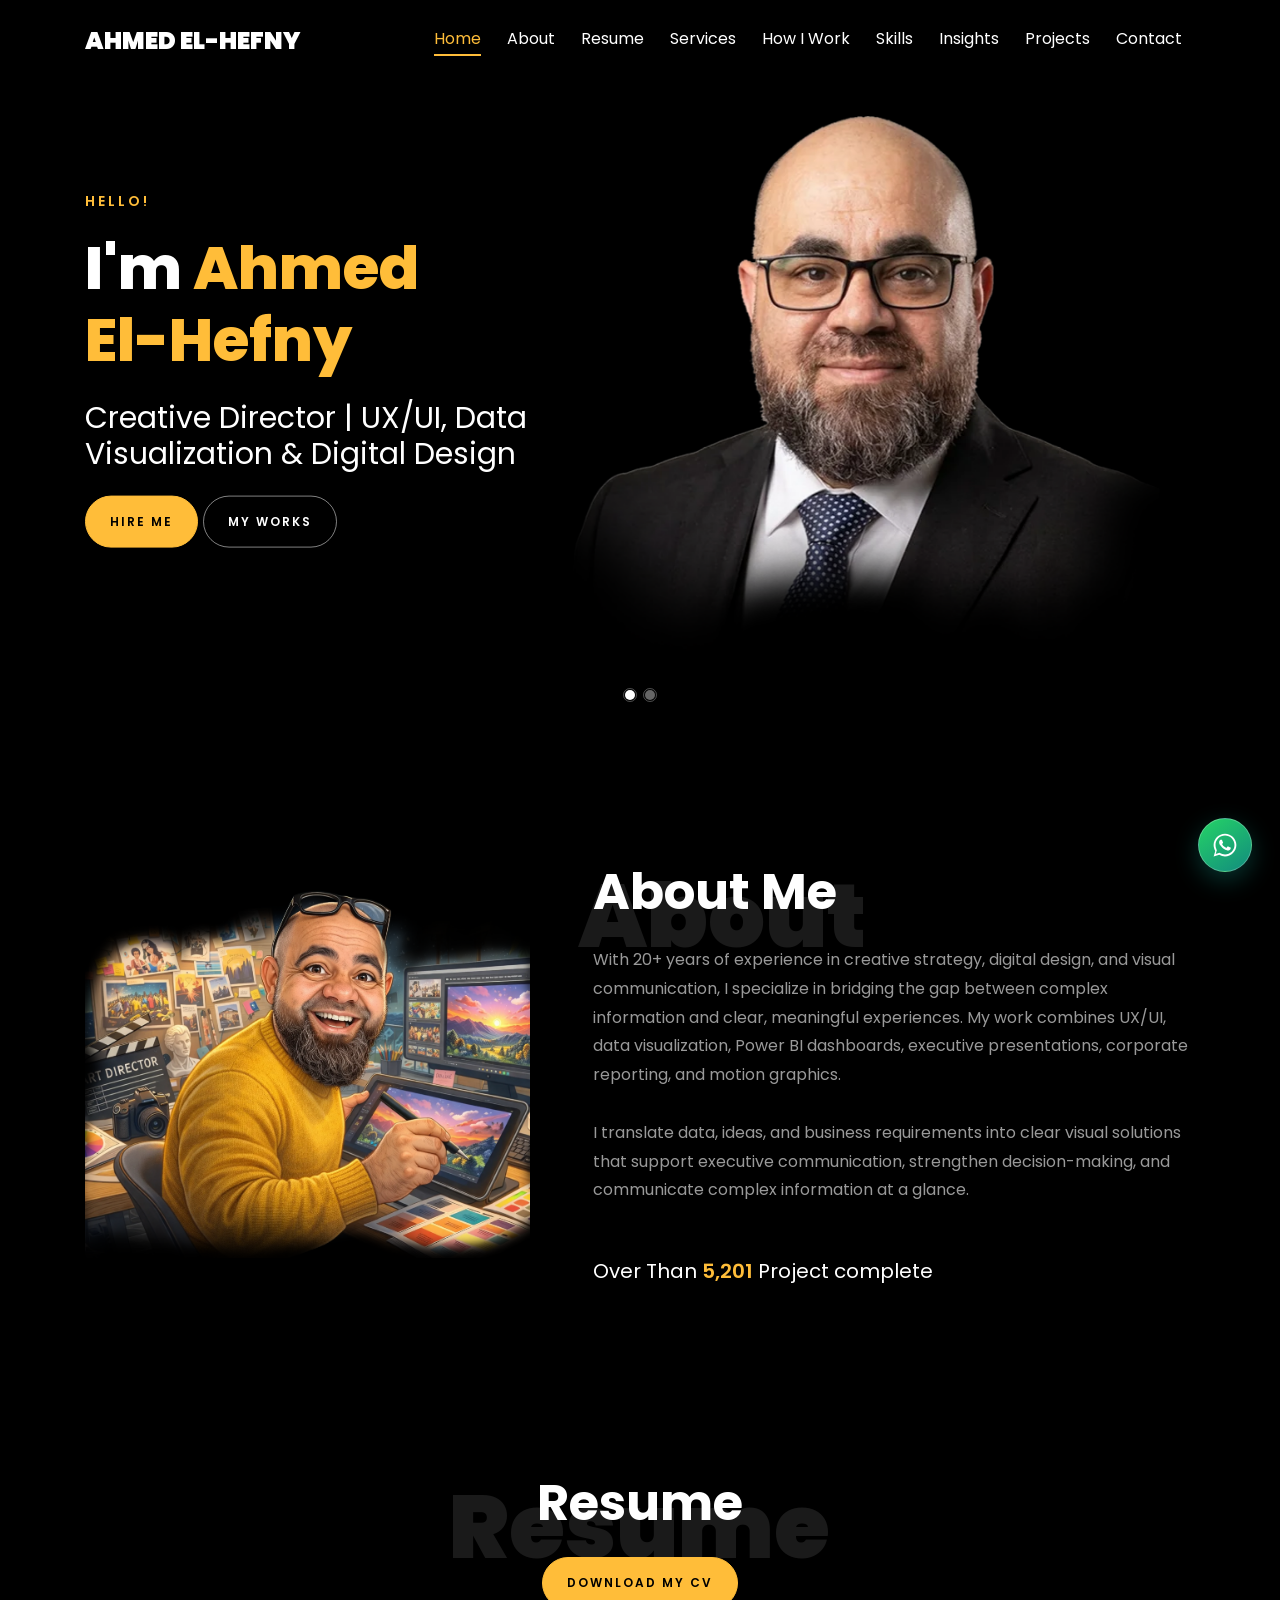
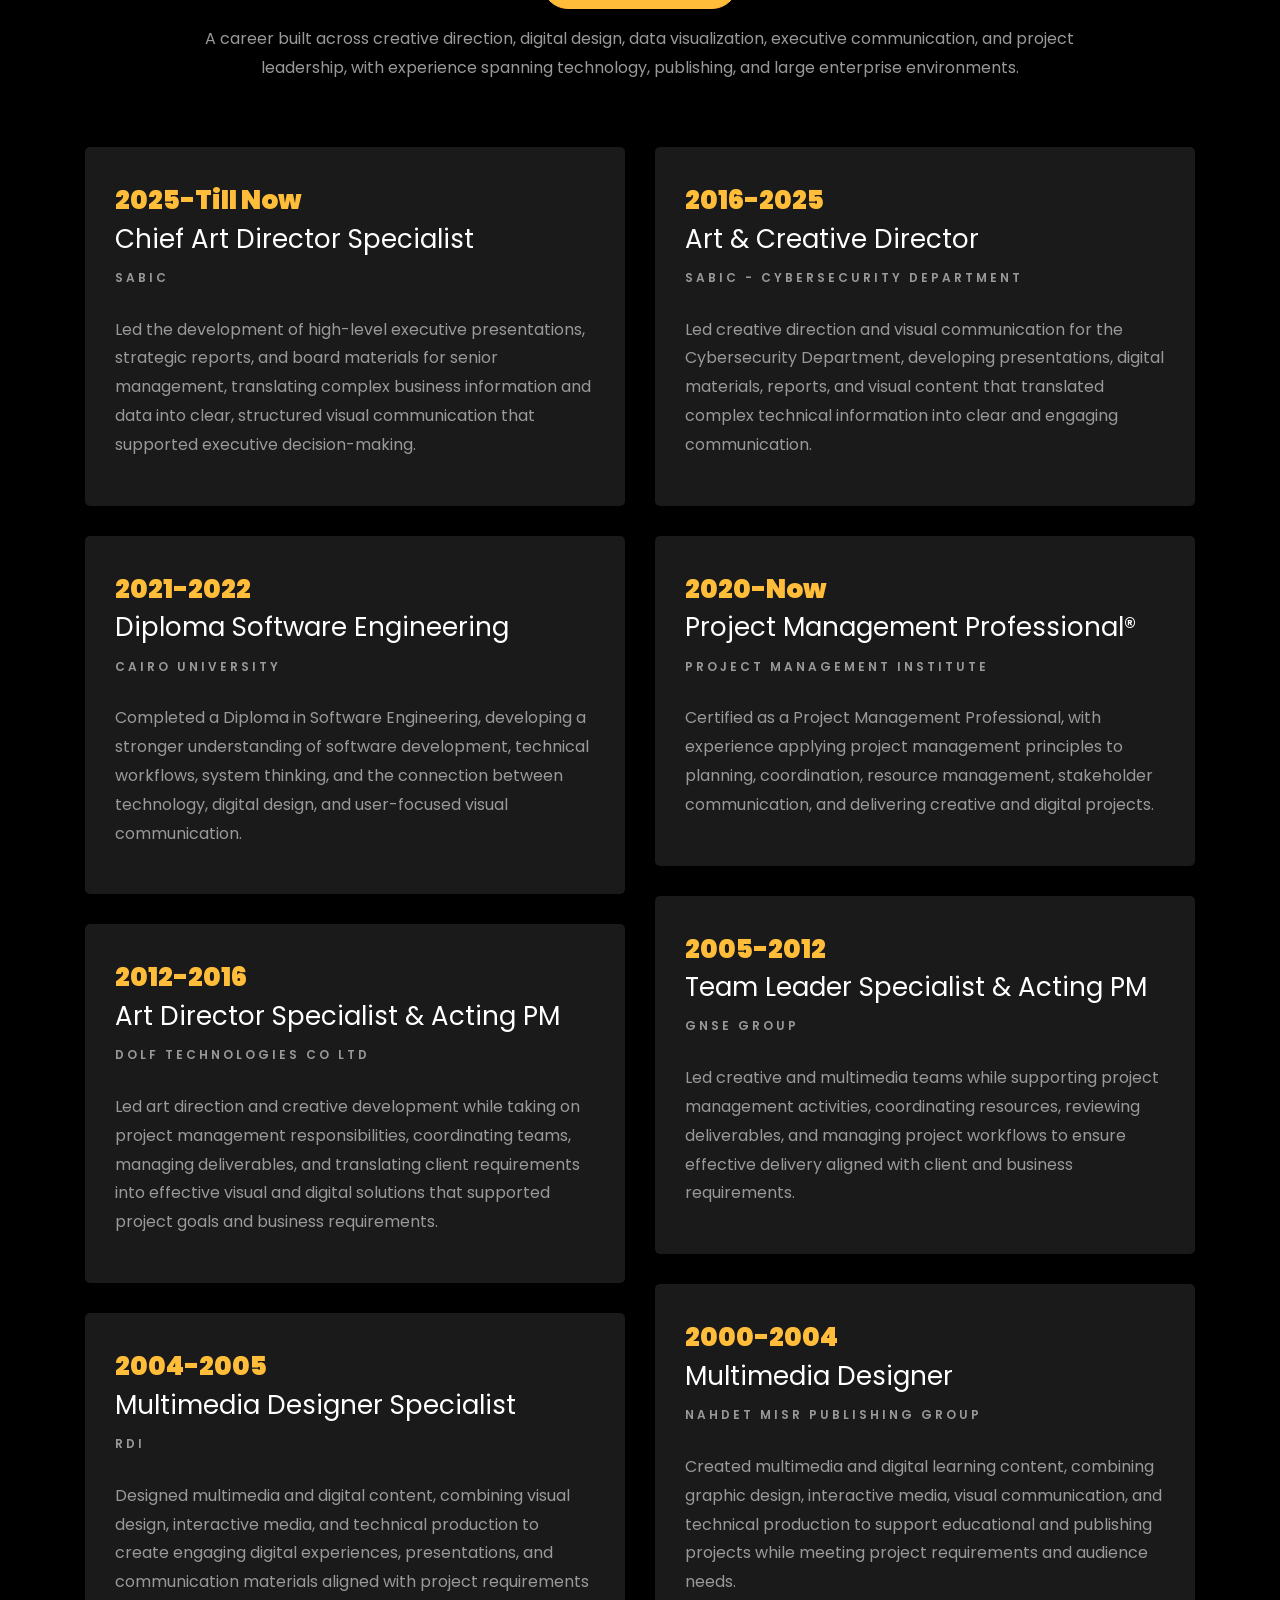
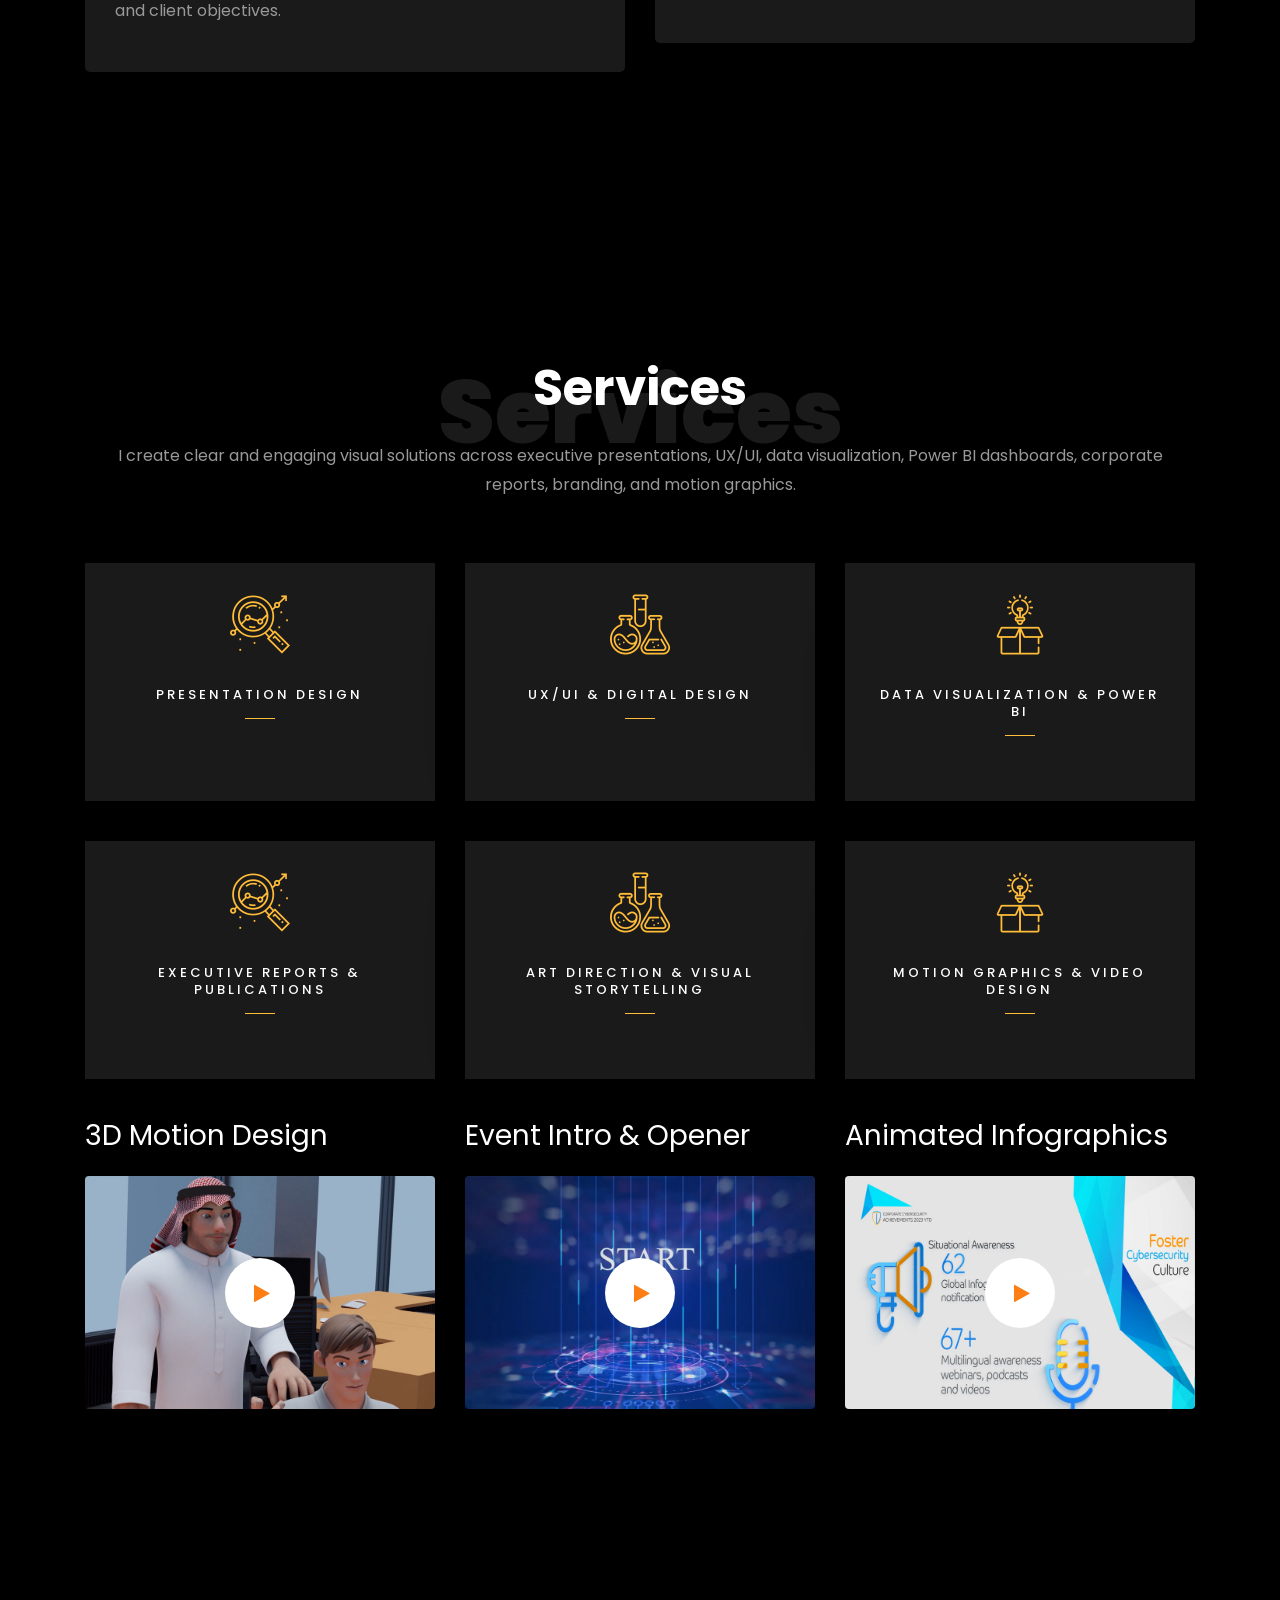
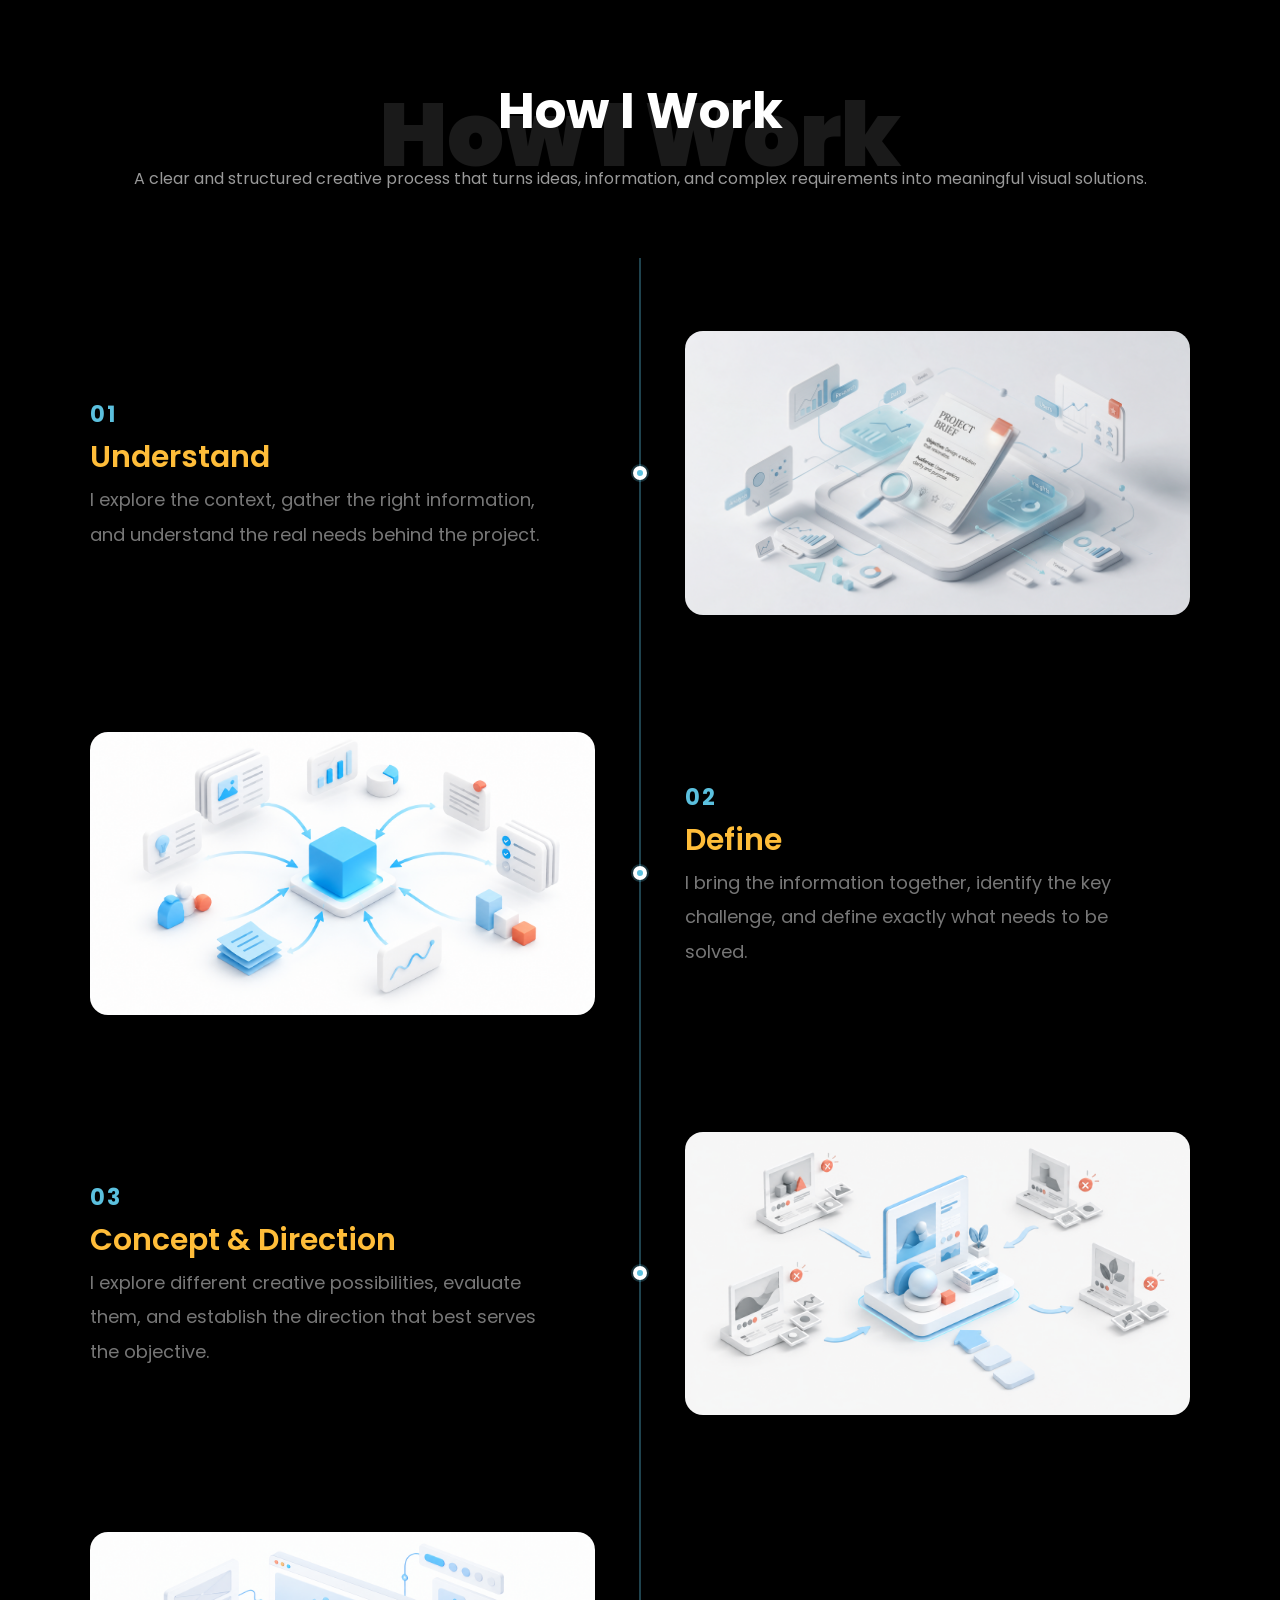
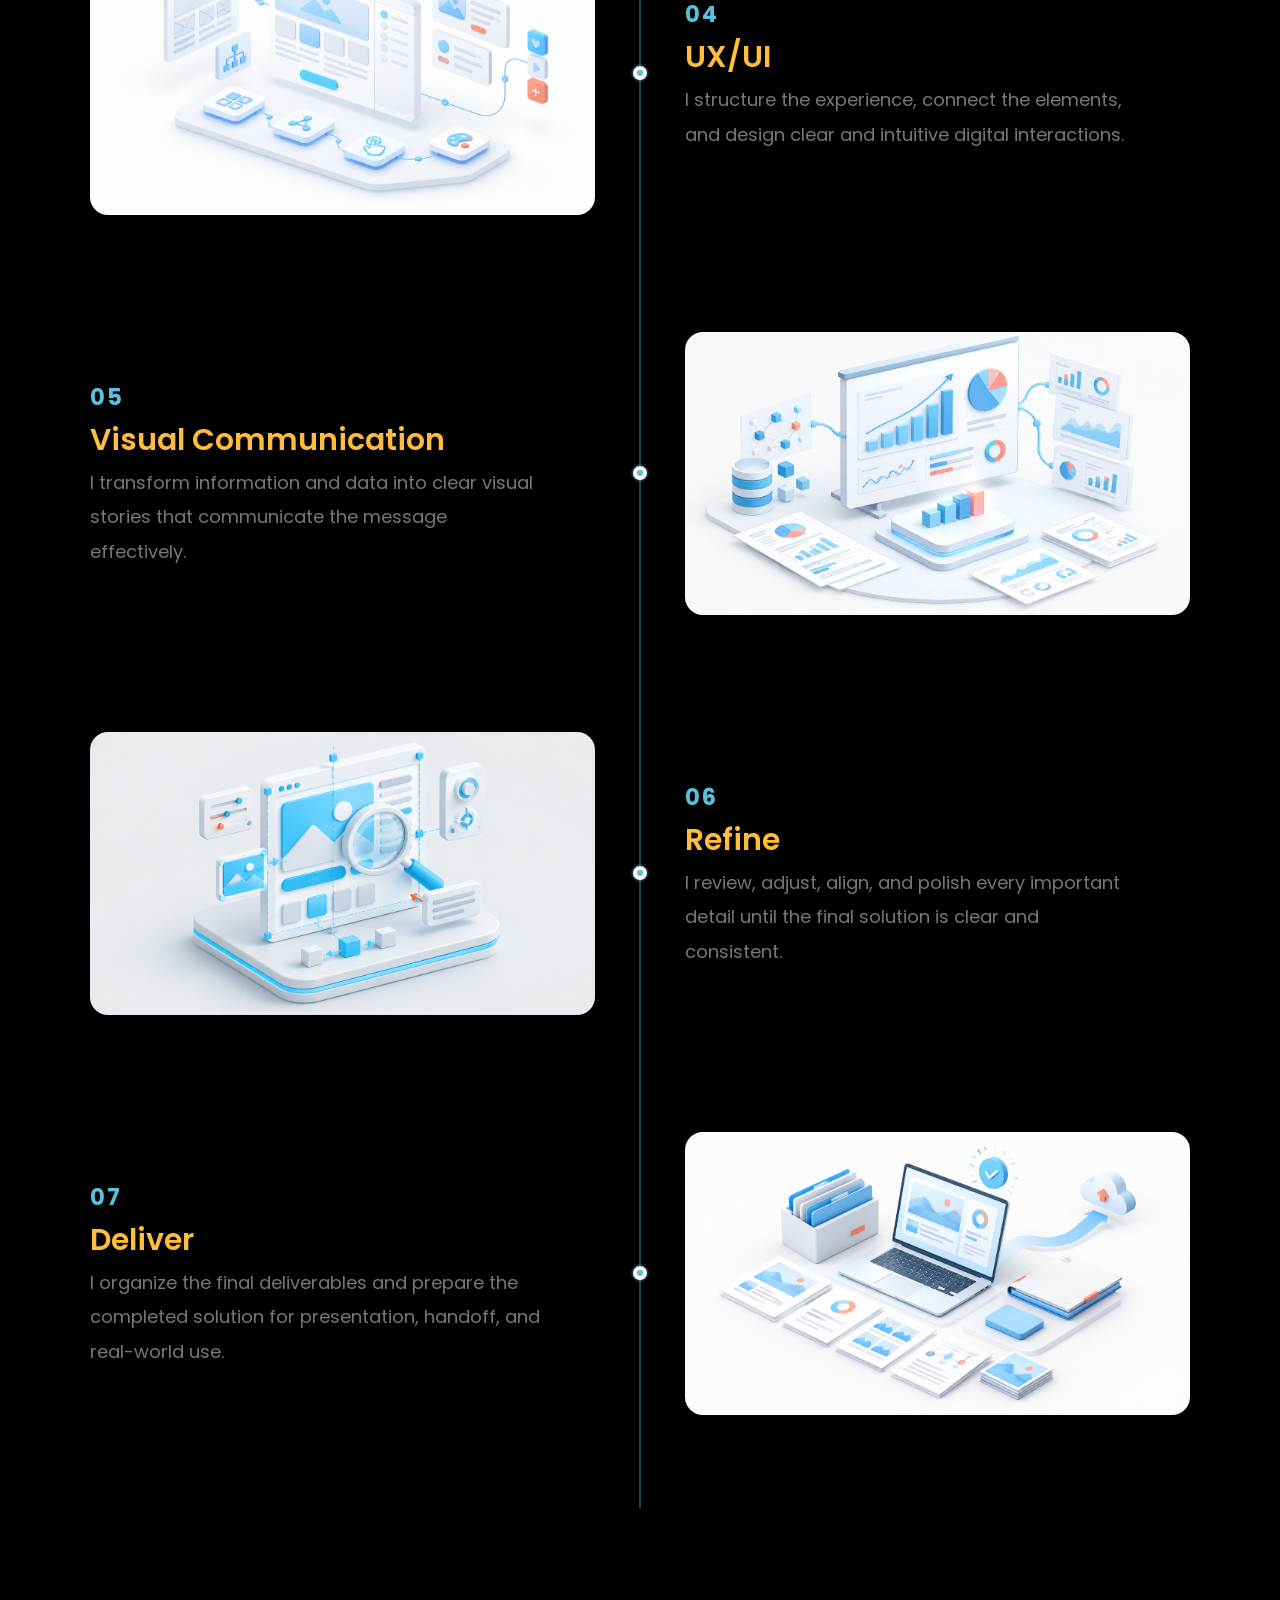
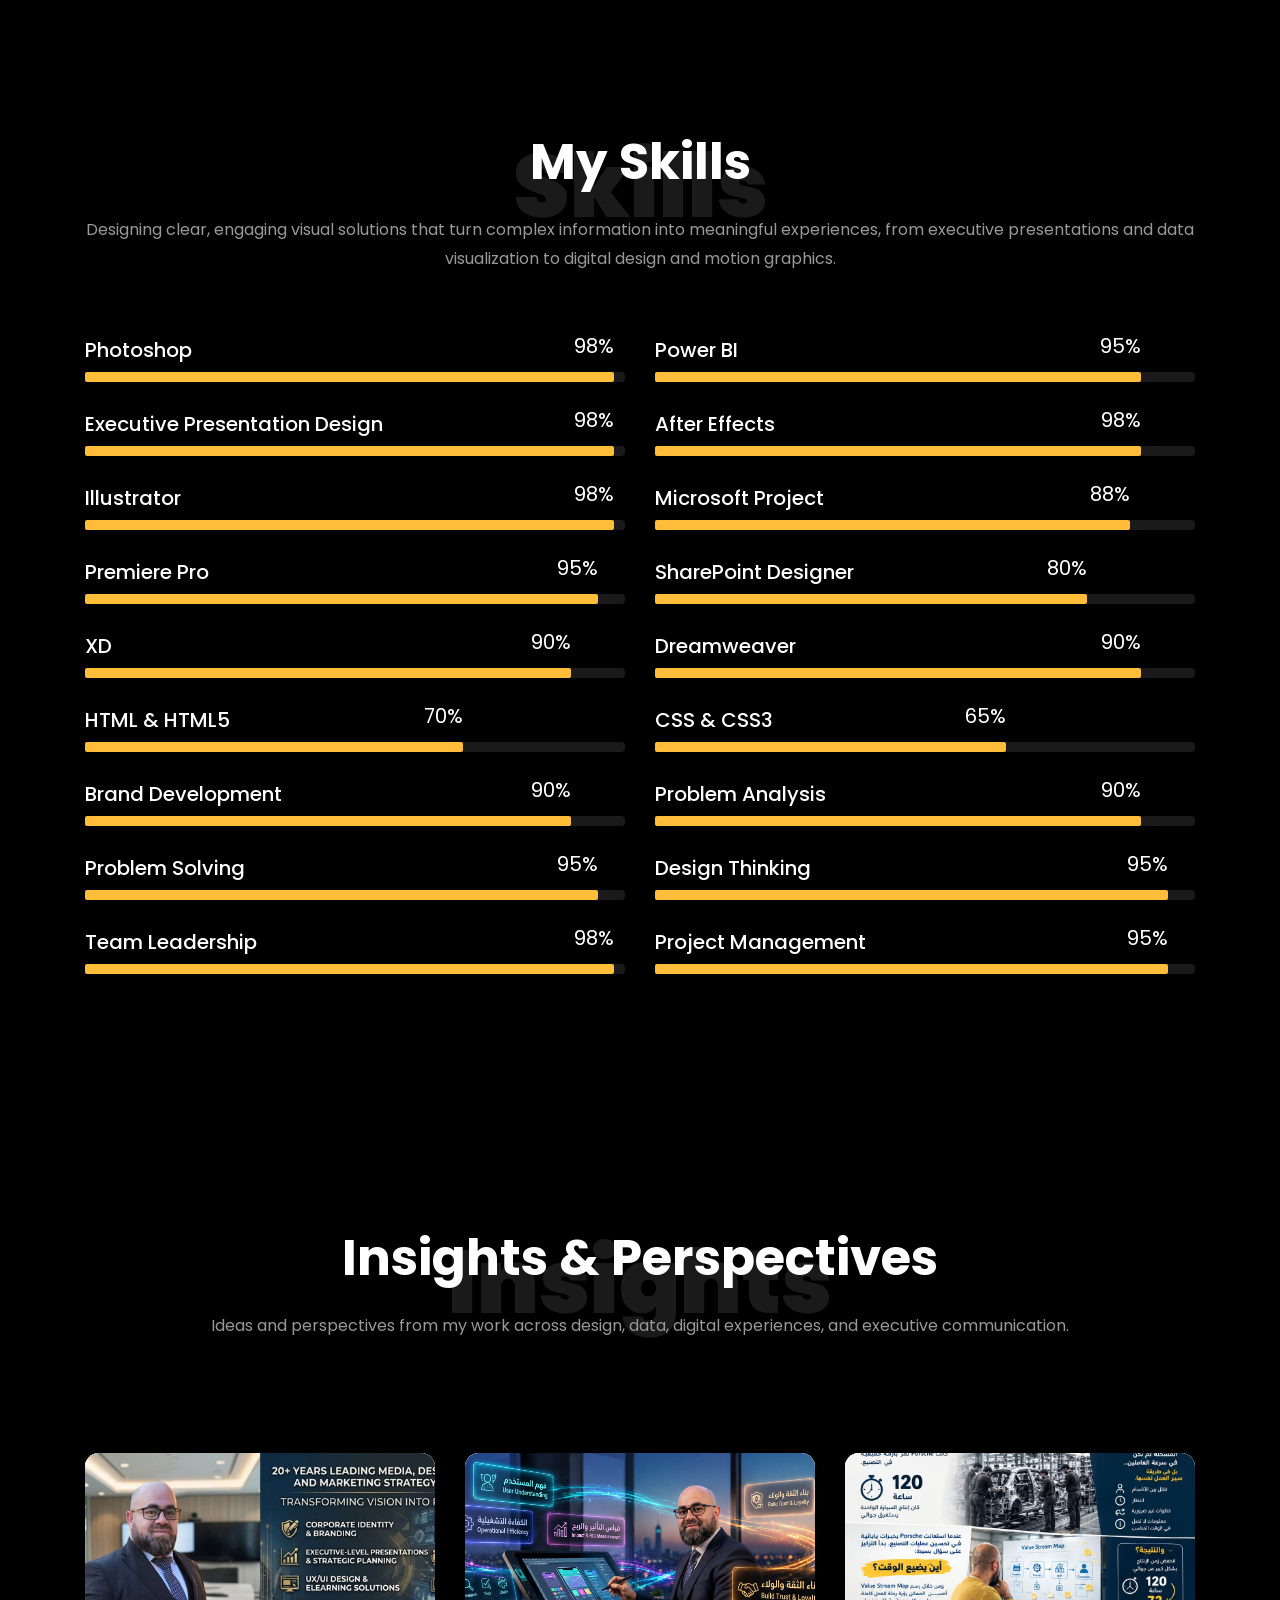
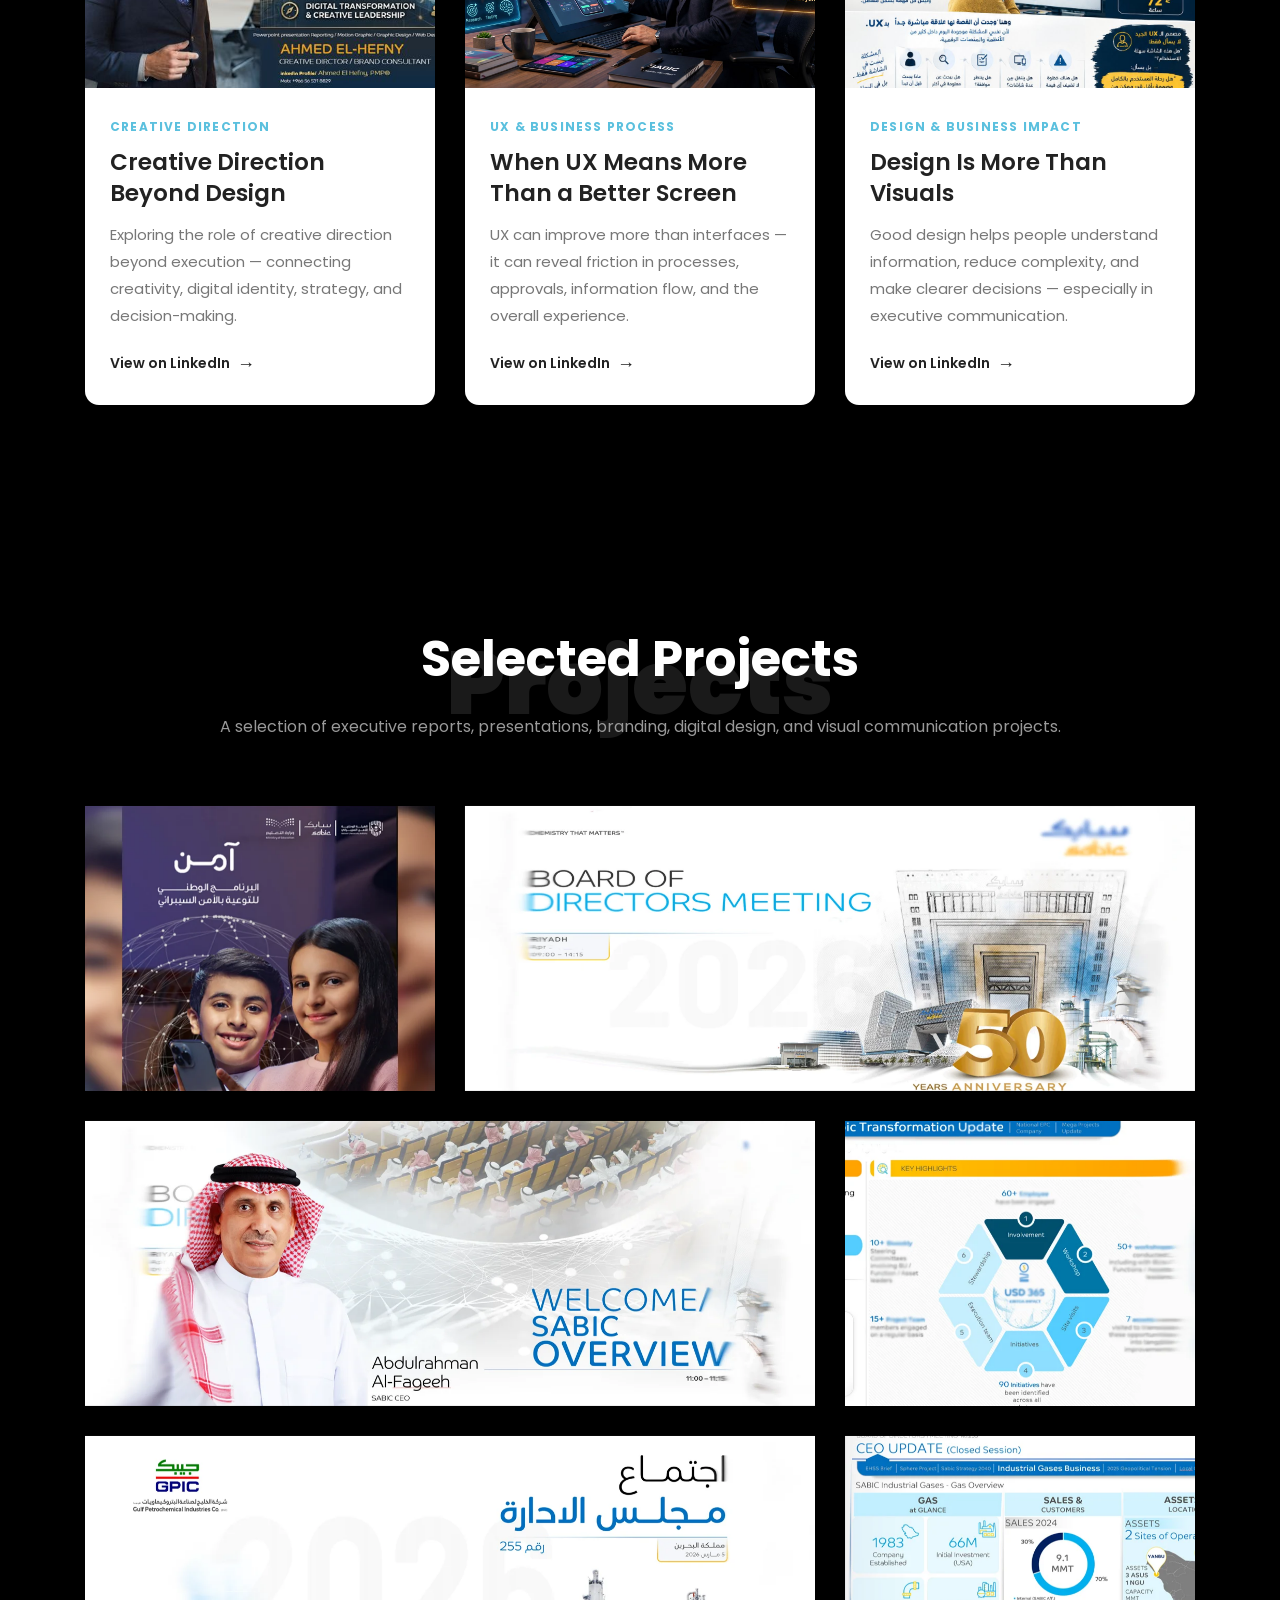
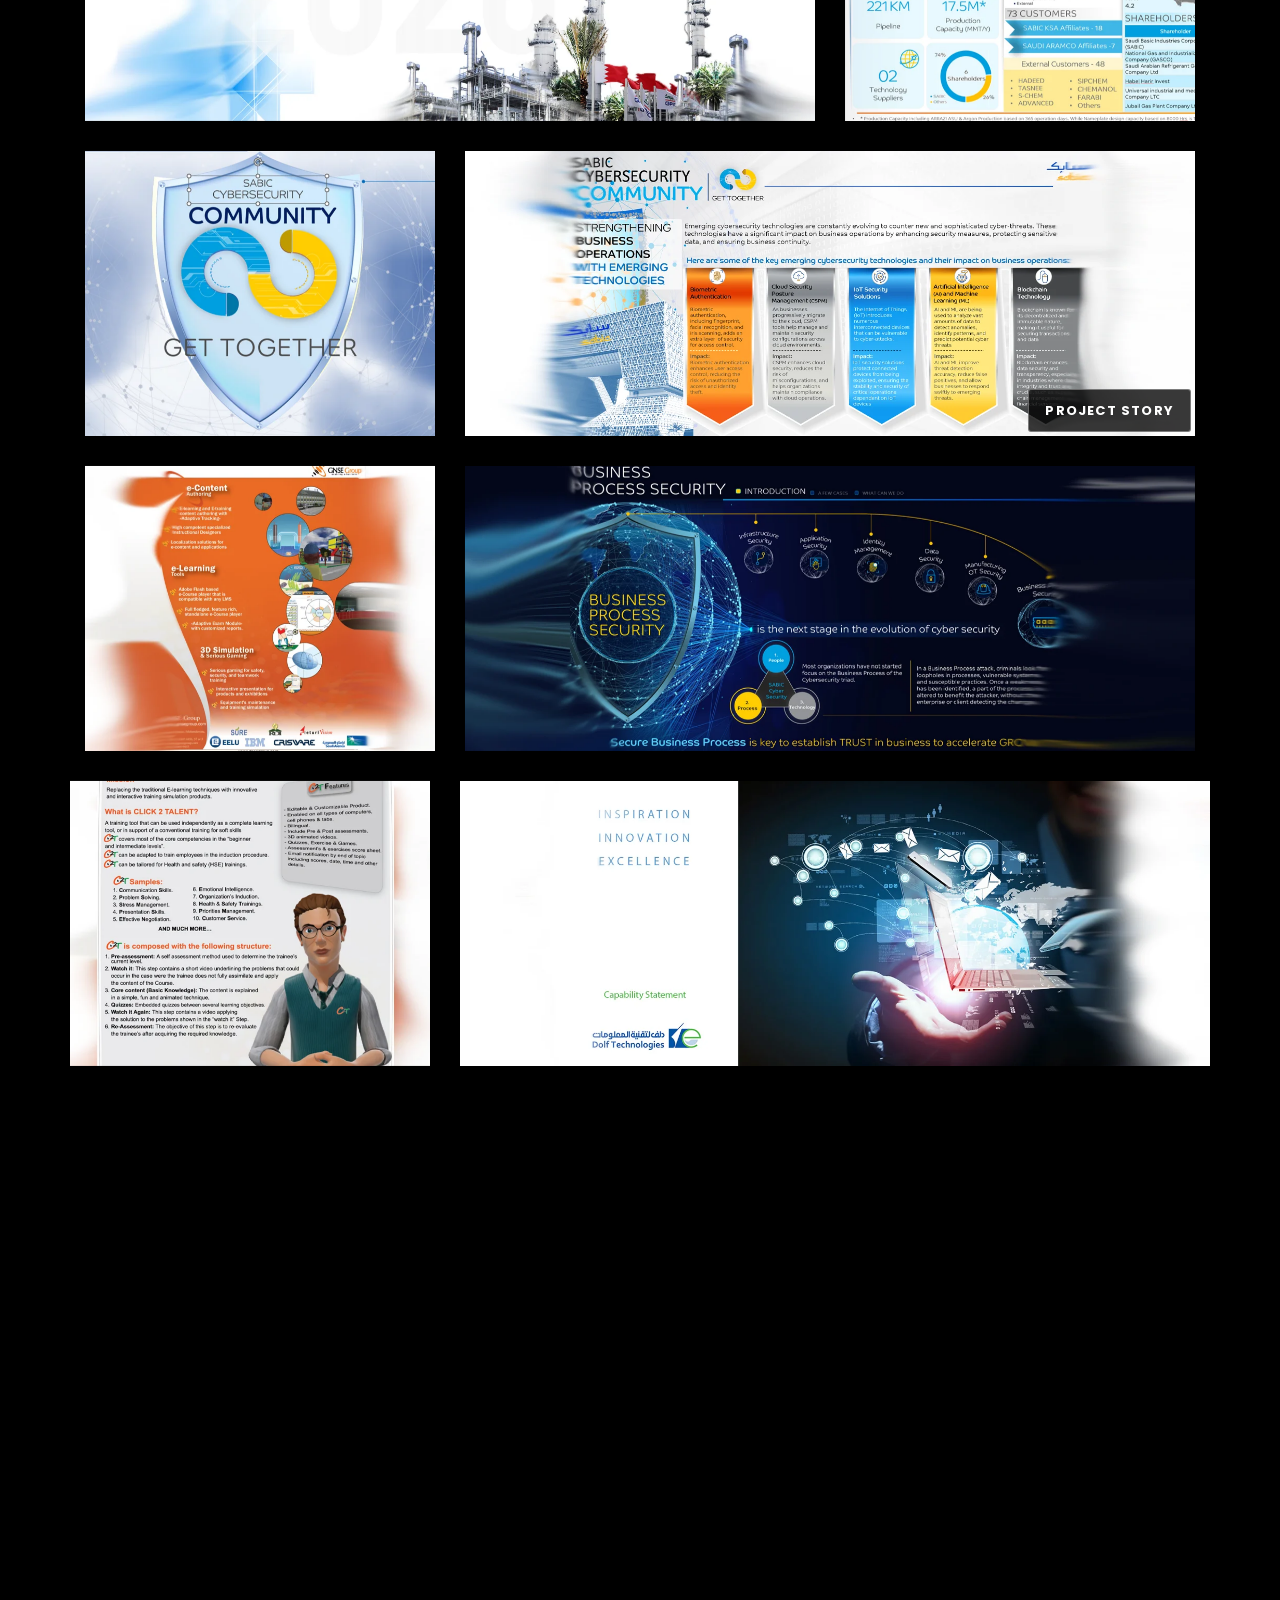
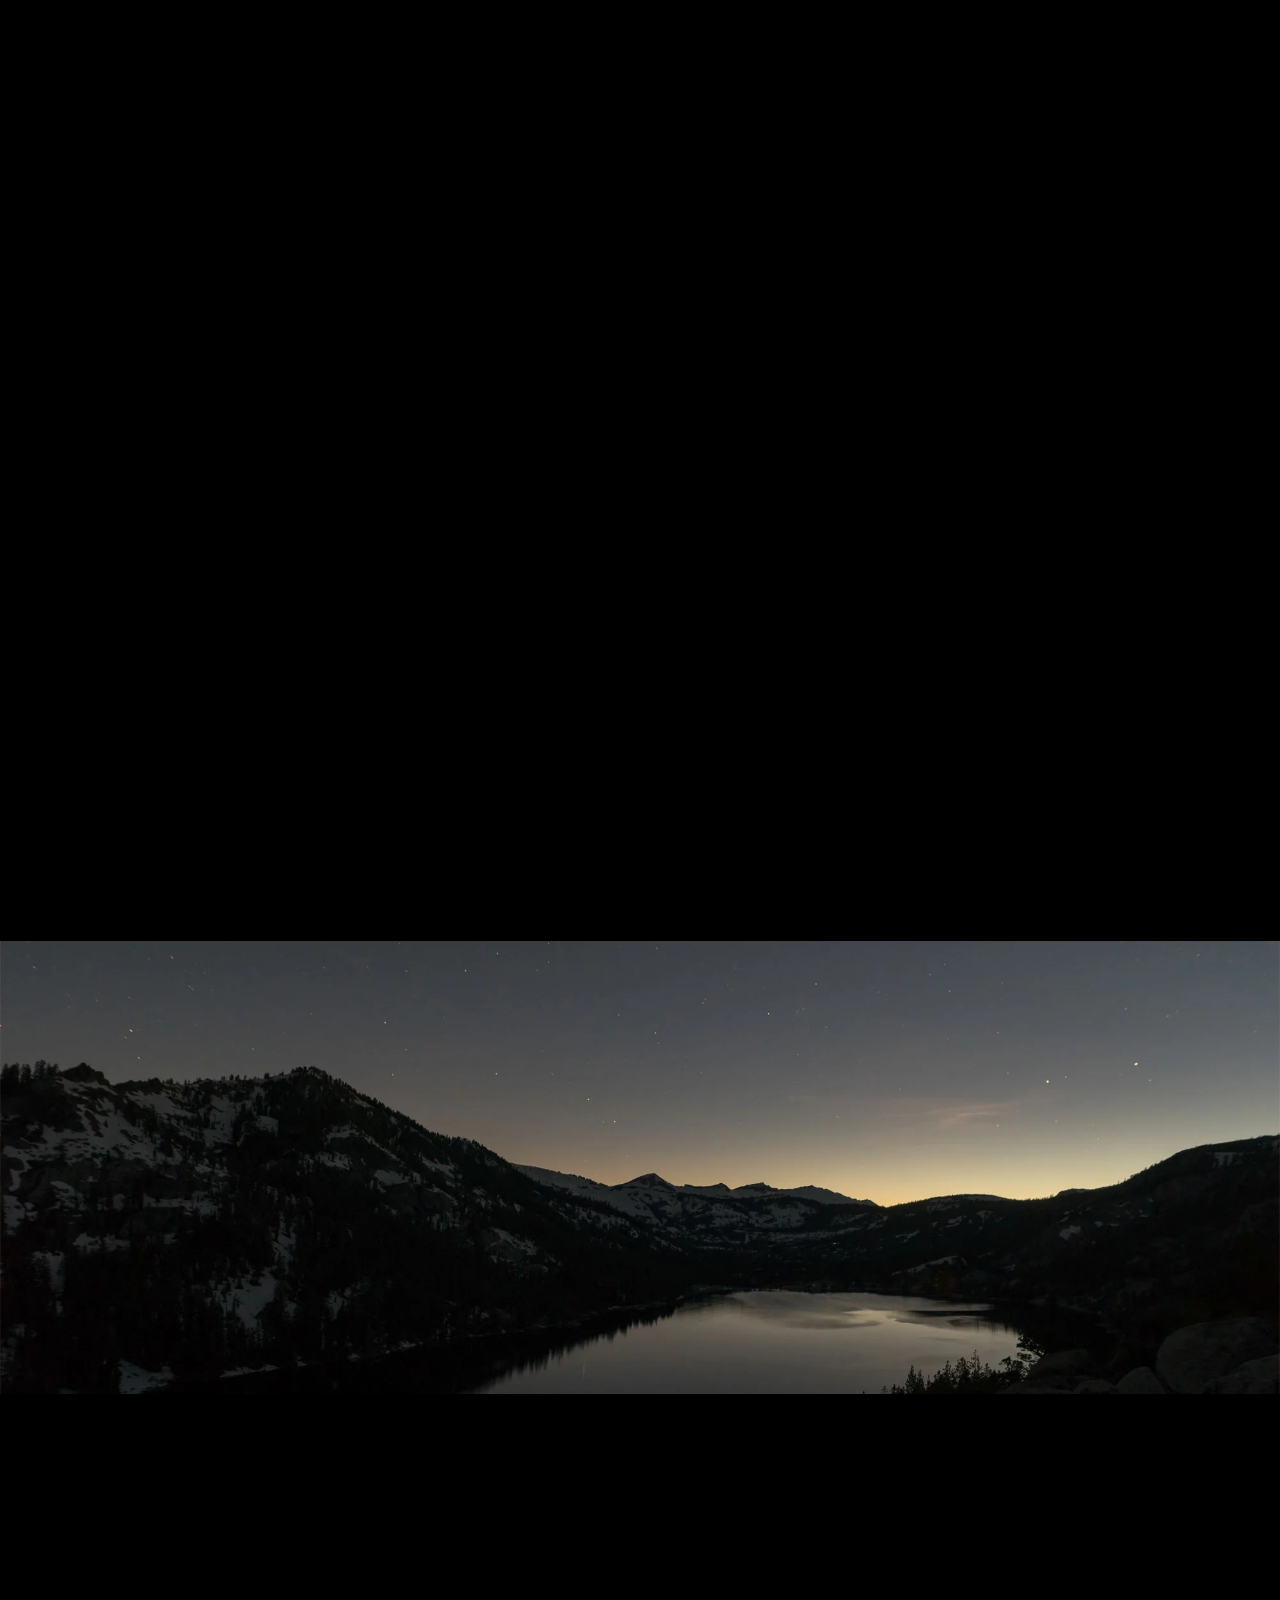
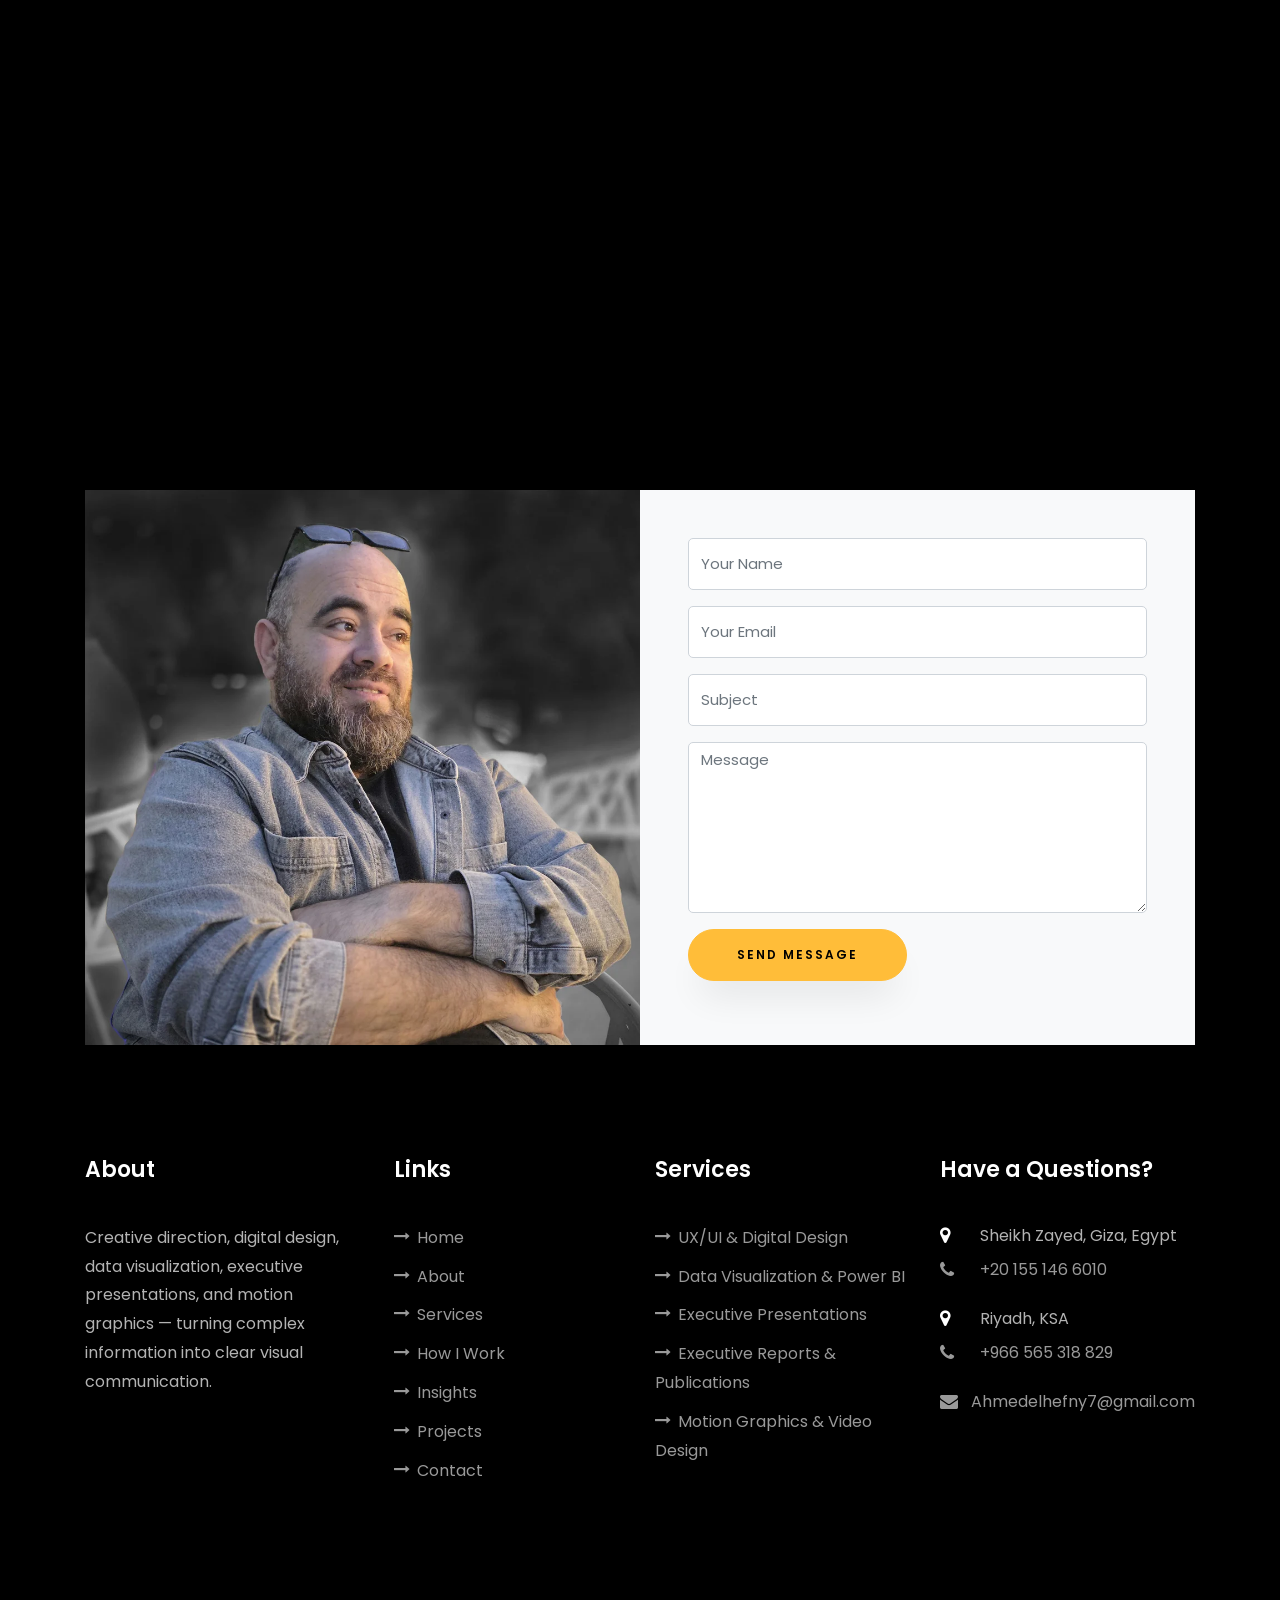
==== commit 8069bee5: "Add minimalist floating WhatsApp orb button with bilingual inquiry message" ====
--- a/index.html
+++ b/index.html
@@ -1,4 +1,4 @@
-﻿<!DOCTYPE html>
+<!DOCTYPE html>
 <html lang="en">
 
 <head>
@@ -86,6 +86,106 @@
     color: #fff !important;
     transform: translateY(-2px);
 }
+
+/* WhatsApp Minimalist Orb */
+.whatsapp-orb {
+    position: fixed;
+    bottom: 28px;
+    right: 28px;
+    width: 54px;
+    height: 54px;
+    border-radius: 50%;
+    background: linear-gradient(145deg, #25D366, #128C7E);
+    display: flex;
+    align-items: center;
+    justify-content: center;
+    color: #ffffff !important;
+    text-decoration: none !important;
+    z-index: 990;
+    box-shadow: 0 8px 24px rgba(18, 140, 126, 0.38), 0 3px 8px rgba(0, 0, 0, 0.4);
+    border: 1px solid rgba(255, 255, 255, 0.25);
+    transition: transform 0.3s cubic-bezier(0.16, 1, 0.3, 1),
+                box-shadow 0.3s cubic-bezier(0.16, 1, 0.3, 1),
+                border-color 0.3s ease;
+    cursor: pointer;
+}
+
+.whatsapp-orb:hover {
+    transform: translateY(-4px) scale(1.06);
+    box-shadow: 0 14px 32px rgba(37, 211, 102, 0.48), 0 5px 12px rgba(0, 0, 0, 0.5);
+    border-color: rgba(255, 255, 255, 0.45);
+}
+
+.whatsapp-orb:active {
+    transform: translateY(-1px) scale(0.97);
+}
+
+.whatsapp-orb-icon {
+    width: 28px;
+    height: 28px;
+    fill: #ffffff;
+    display: block;
+    pointer-events: none;
+    transition: transform 0.25s ease;
+}
+
+.whatsapp-orb:hover .whatsapp-orb-icon {
+    transform: scale(1.04);
+}
+
+.whatsapp-orb-tooltip {
+    position: absolute;
+    right: calc(100% + 14px);
+    top: 50%;
+    transform: translateY(-50%) translateX(6px);
+    background: rgba(18, 18, 18, 0.92);
+    backdrop-filter: blur(8px);
+    -webkit-backdrop-filter: blur(8px);
+    color: #ffffff;
+    font-size: 12px;
+    font-weight: 600;
+    letter-spacing: 0.5px;
+    white-space: nowrap;
+    padding: 7px 14px;
+    border-radius: 6px;
+    border: 1px solid rgba(255, 255, 255, 0.14);
+    box-shadow: 0 8px 20px rgba(0, 0, 0, 0.4);
+    opacity: 0;
+    pointer-events: none;
+    transition: opacity 0.25s ease, transform 0.25s cubic-bezier(0.16, 1, 0.3, 1);
+}
+
+.whatsapp-orb-tooltip::after {
+    content: '';
+    position: absolute;
+    left: 100%;
+    top: 50%;
+    transform: translateY(-50%);
+    border-width: 5px;
+    border-style: solid;
+    border-color: transparent transparent transparent rgba(18, 18, 18, 0.92);
+}
+
+.whatsapp-orb:hover .whatsapp-orb-tooltip {
+    opacity: 1;
+    transform: translateY(-50%) translateX(0);
+}
+
+@media (max-width: 767.98px) {
+    .whatsapp-orb {
+        bottom: calc(20px + env(safe-area-inset-bottom, 0px));
+        right: 20px;
+        width: 48px;
+        height: 48px;
+    }
+    .whatsapp-orb-icon {
+        width: 25px;
+        height: 25px;
+    }
+    .whatsapp-orb-tooltip {
+        display: none !important;
+    }
+}
 </style>
 </head>
 
@@ -1434,6 +1534,18 @@
 
 
 
+	<!-- WhatsApp Floating Button (Minimalist Orb) -->
+	<a href="https://wa.me/966565318829?text=Hello%20Ahmed%2C%20I%20saw%20your%20portfolio%20and%20would%20like%20to%20discuss%20a%20project.%20/%20%D9%85%D8%B1%D8%AD%D8%A8%D8%A7%D9%8B%20%D8%A3%D8%AD%D9%85%D8%AF%D8%8C%20%D8%A7%D8%B7%D9%84%D8%B9%D8%AA%20%D8%B9%D9%84%D9%89%20%D9%85%D8%B9%D8%B1%D8%B6%20%D8%A3%D8%B9%D9%85%D8%A7%D9%84%D9%83%20%D9%88%D8%A3%D9%88%D8%AF%20%D9%85%D9%86%D8%A7%D9%82%D8%B4%D8%A9%20%D9%85%D8%B4%D8%B1%D9%88%D8%B9%20%D8%B9%D9%85%D9%84."
+	   class="whatsapp-orb"
+	   target="_blank"
+	   rel="noopener noreferrer"
+	   aria-label="Direct Inquiry on WhatsApp / تواصل مباشر عبر واتساب">
+		<span class="whatsapp-orb-tooltip">Direct Inquiry &bull; تواصل مباشر</span>
+		<svg class="whatsapp-orb-icon" viewBox="0 0 32 32" aria-hidden="true">
+			<path d="M16.01 3C8.83 3 3 8.82 3 16c0 2.4.66 4.72 1.91 6.74L3 29l6.45-1.87A12.94 12.94 0 0 0 16.01 29C23.18 29 29 23.18 29 16S23.18 3 16.01 3zm0 23.82c-2.08 0-4.1-.57-5.86-1.65l-.42-.25-4.34 1.26 1.28-4.21-.28-.44A10.74 10.74 0 0 1 5.18 16c0-5.97 4.86-10.82 10.83-10.82 5.97 0 10.82 4.85 10.82 10.82 0 5.98-4.85 10.82-10.82 10.82zm5.93-8.11c-.32-.16-1.92-.95-2.22-1.06-.3-.11-.52-.16-.74.16-.22.33-.85 1.06-1.04 1.28-.19.22-.38.25-.7.09-.33-.16-1.38-.51-2.63-1.63-.97-.87-1.63-1.94-1.82-2.27-.19-.32-.02-.5.14-.66.15-.14.33-.38.49-.57.17-.19.22-.33.33-.55.11-.22.05-.41-.03-.57-.08-.16-.74-1.78-1.01-2.44-.27-.64-.54-.55-.74-.56l-.63-.01c-.22 0-.57.08-.87.41-.3.33-1.14 1.11-1.14 2.71s1.17 3.15 1.33 3.37c.16.22 2.3 3.51 5.57 4.92.78.34 1.38.54 1.86.69.78.25 1.5.21 2.06.13.63-.09 1.92-.79 2.19-1.55.27-.76.27-1.42.19-1.55-.08-.14-.3-.22-.62-.38z"/>
+		</svg>
+	</a>
+
 	<!-- loader -->
 	<div id="ftco-loader" class="show fullscreen"><svg class="circular" width="48px" height="48px">
 			<circle class="path-bg" cx="24" cy="24" r="22" fill="none" stroke-width="4" stroke="#eeeeee" />
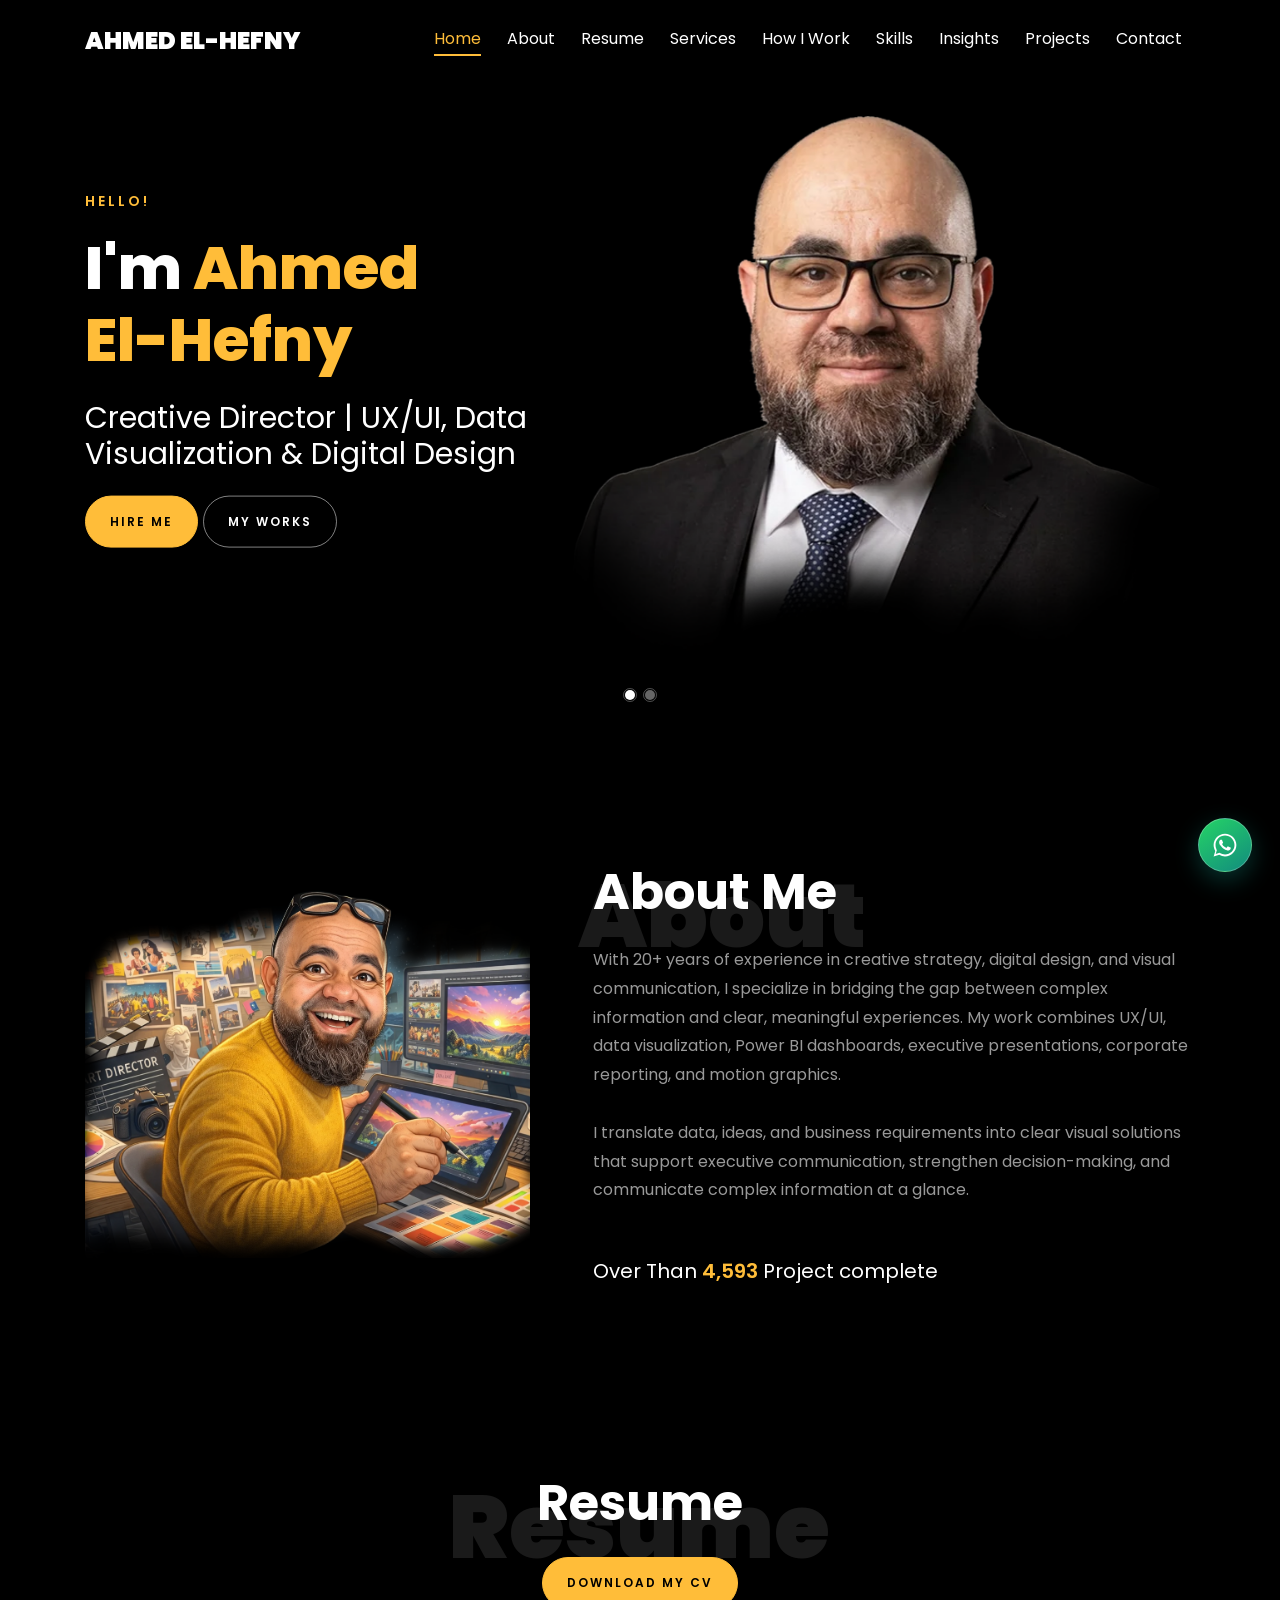
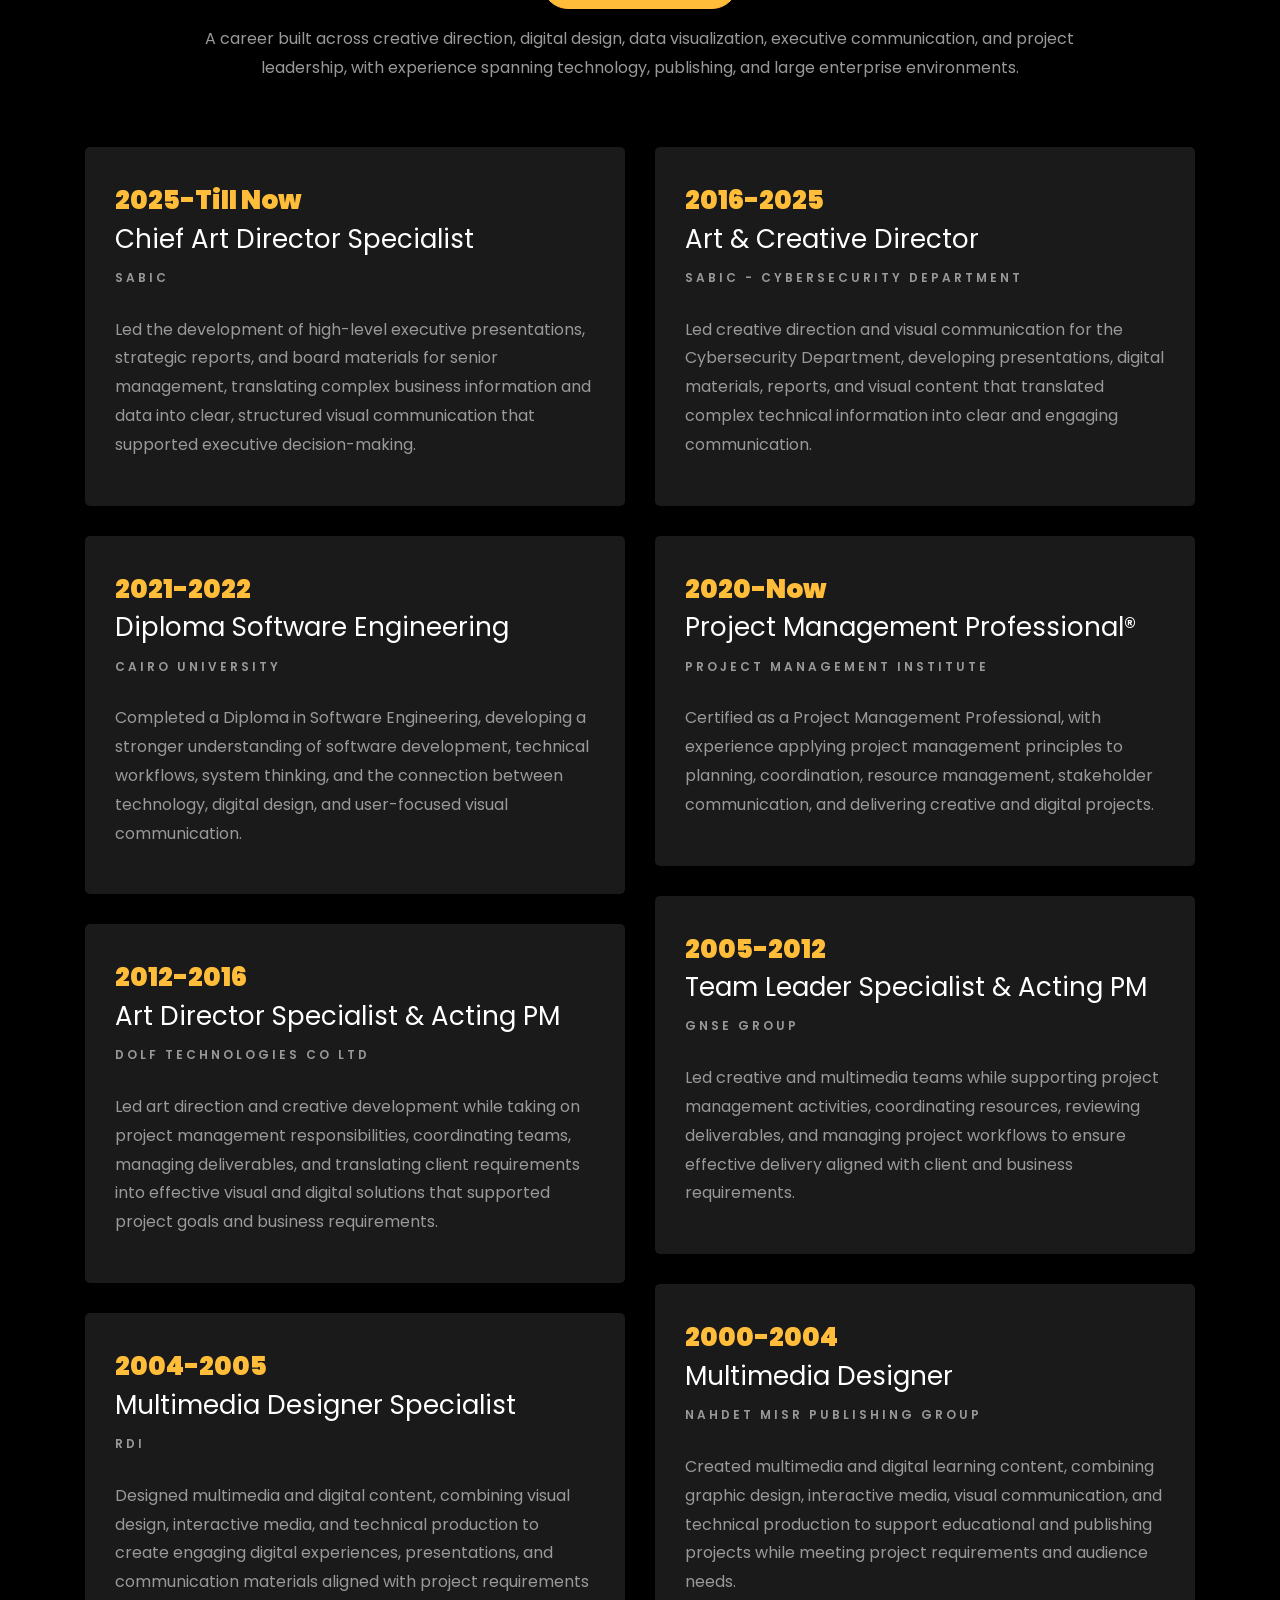
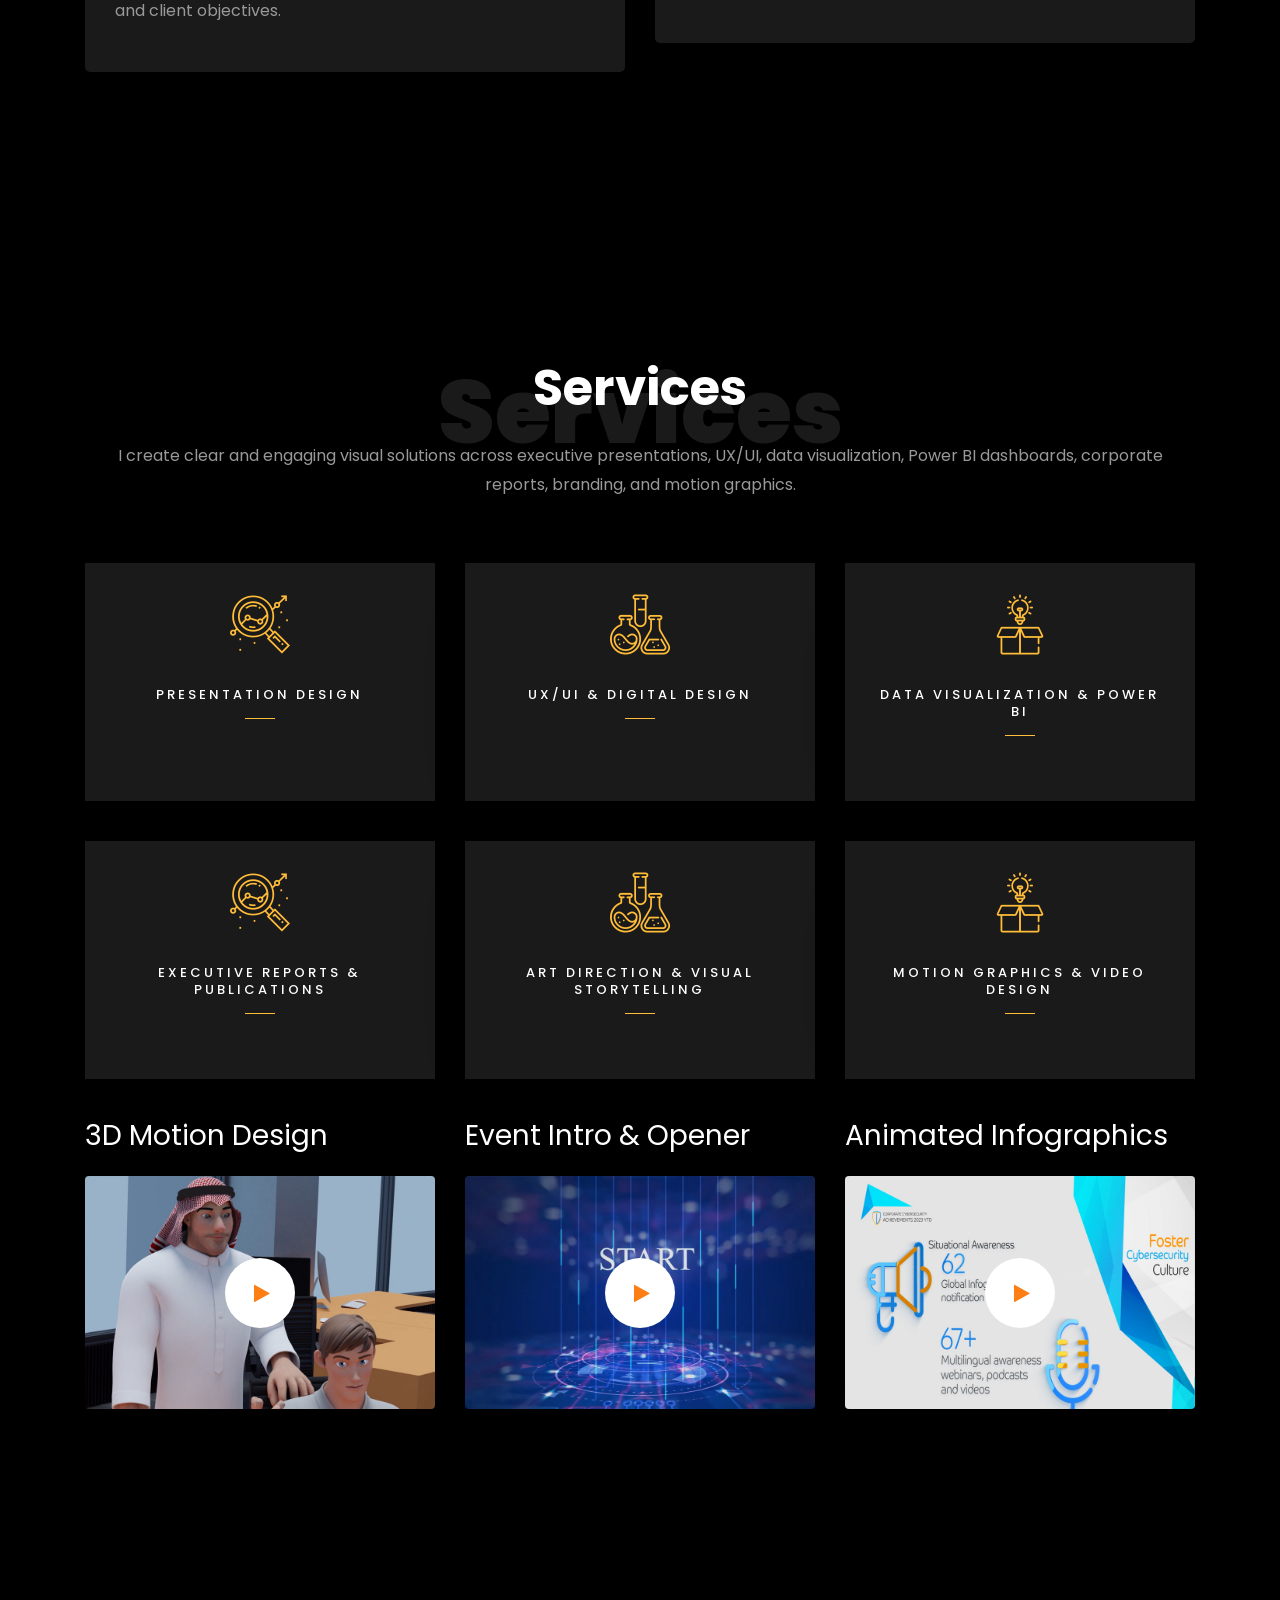
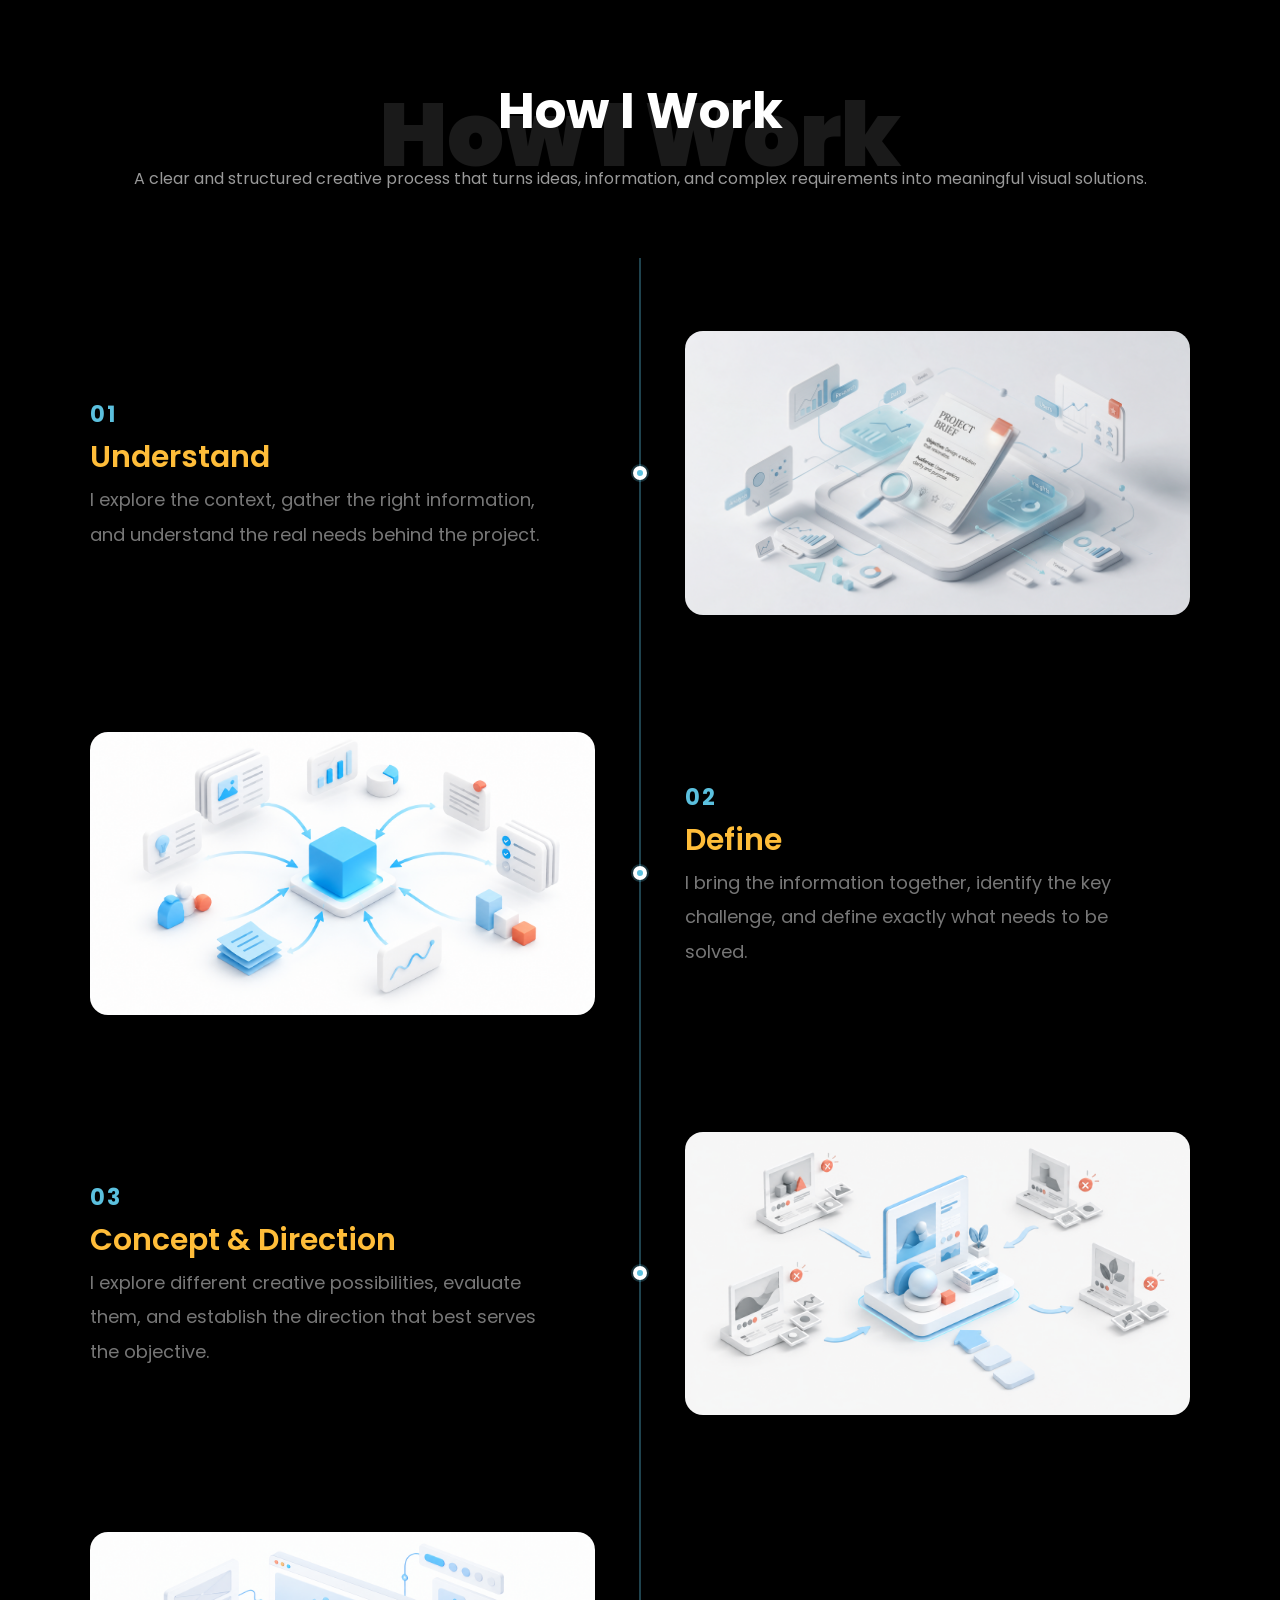
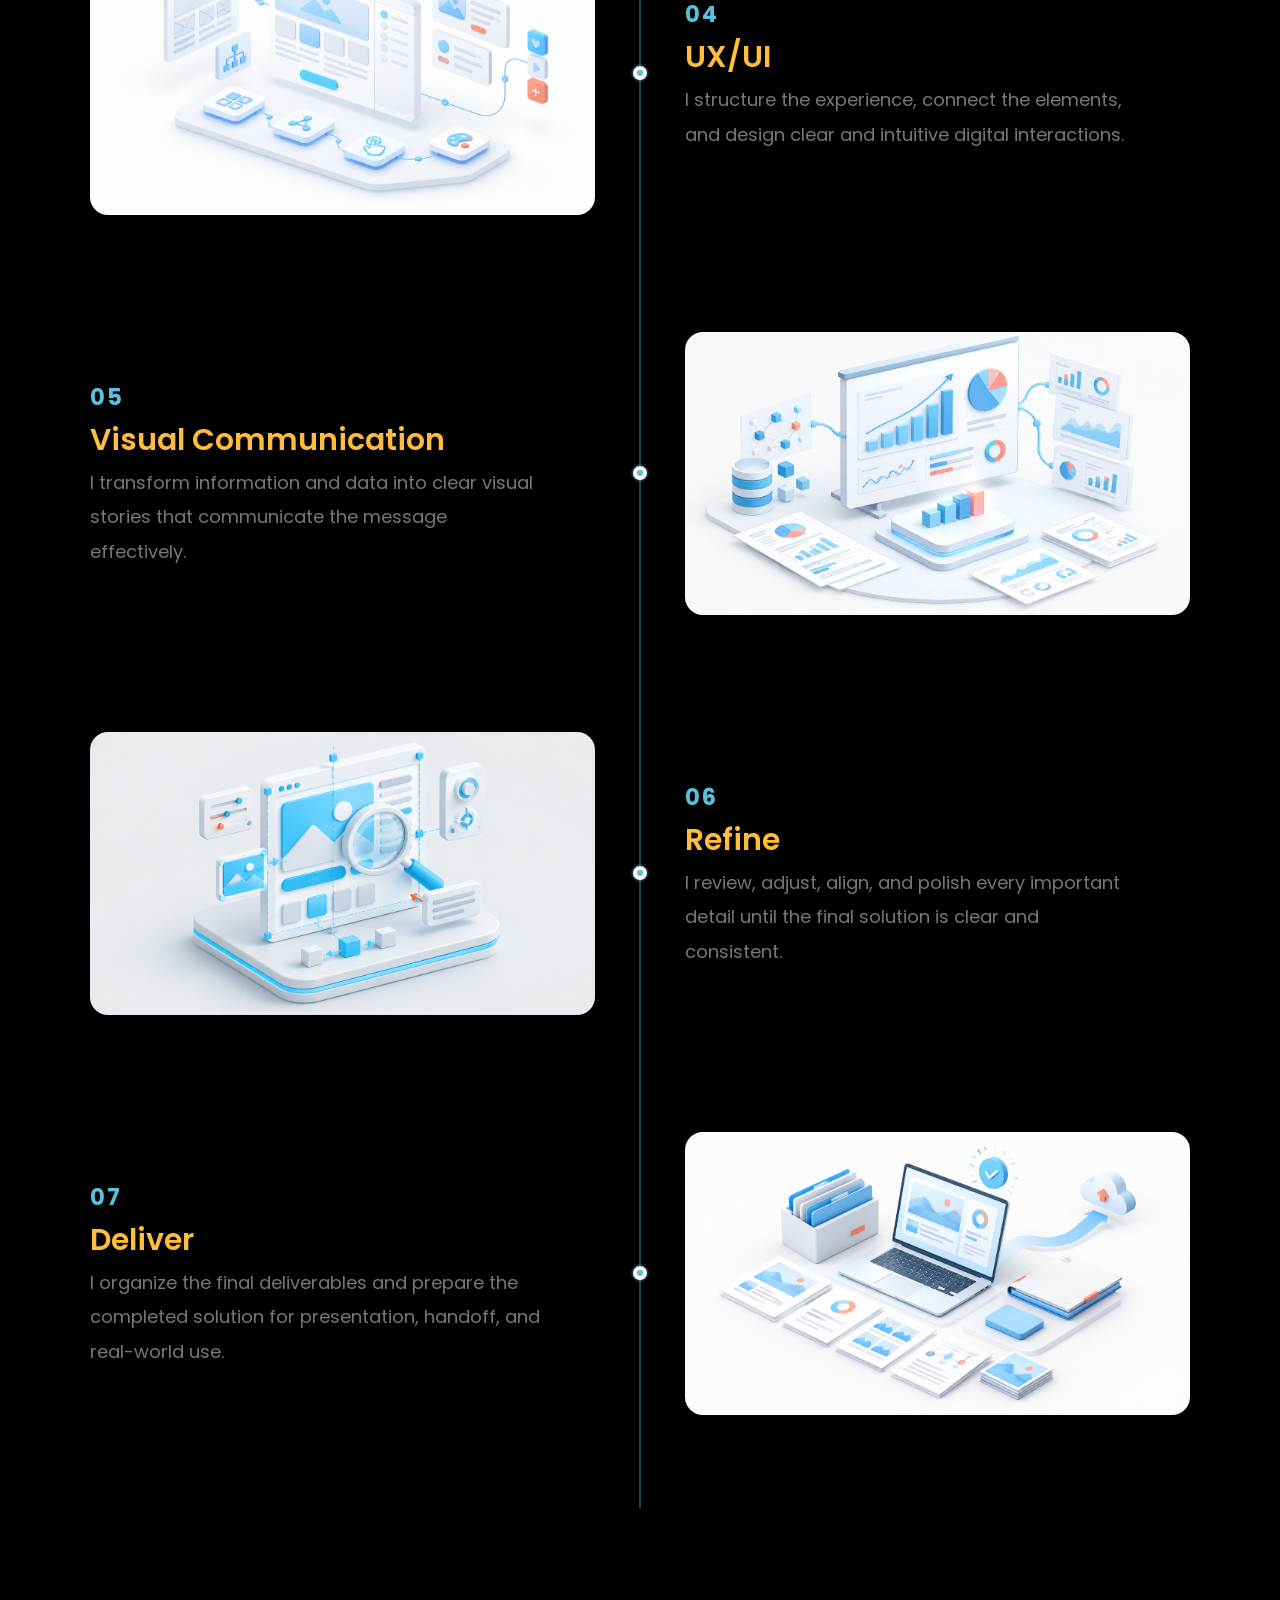
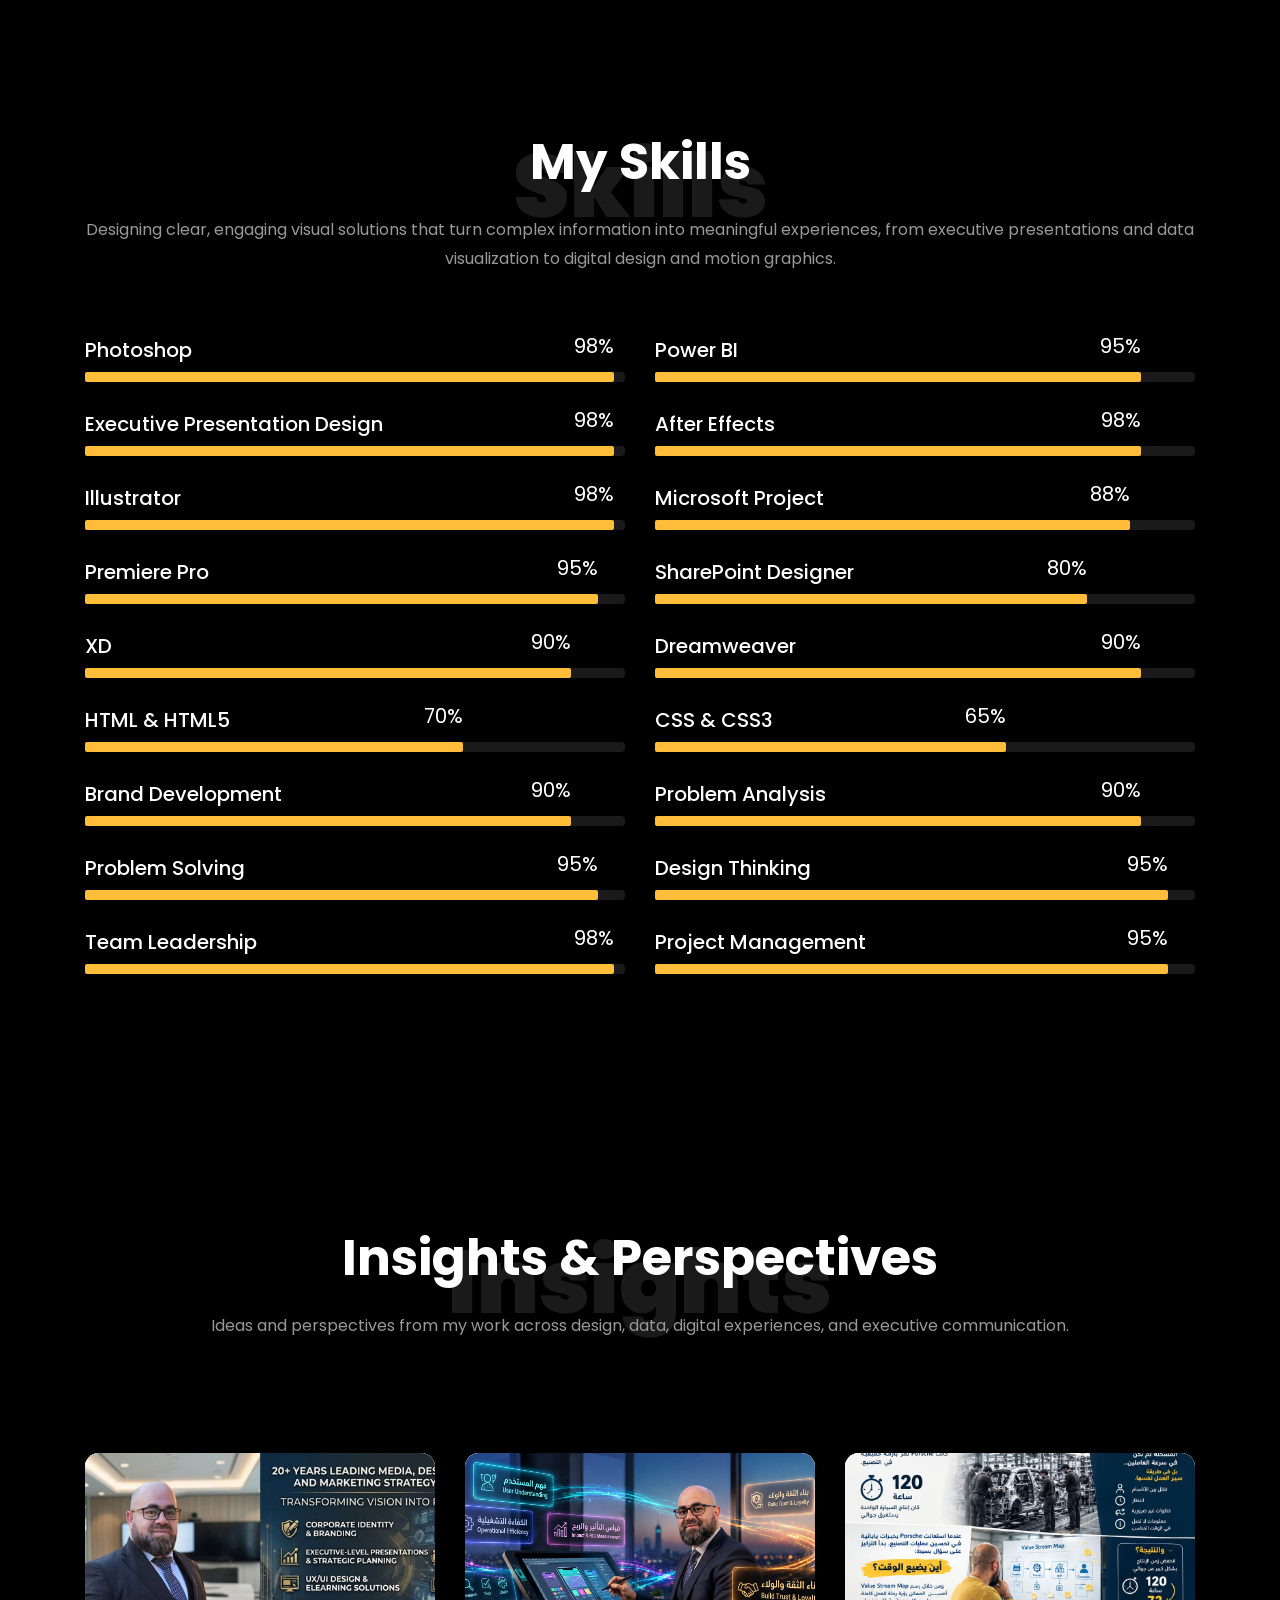
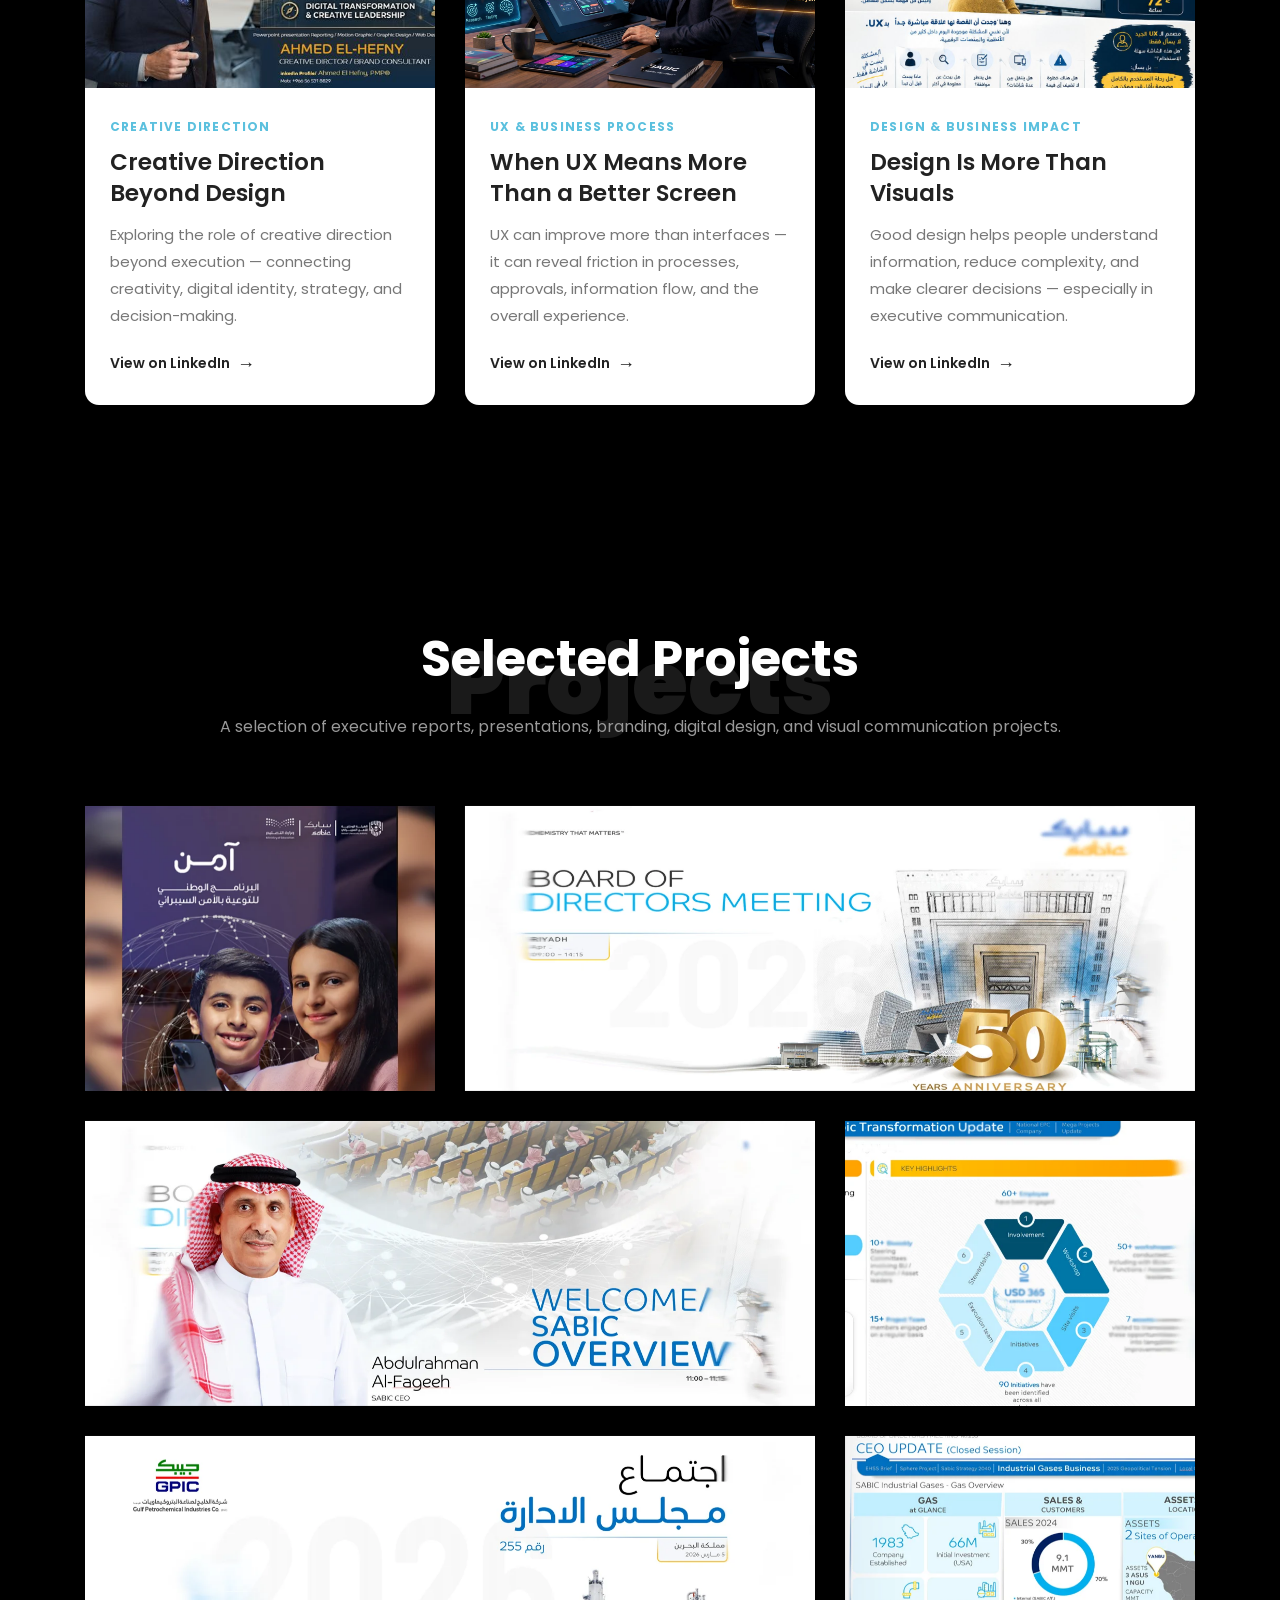
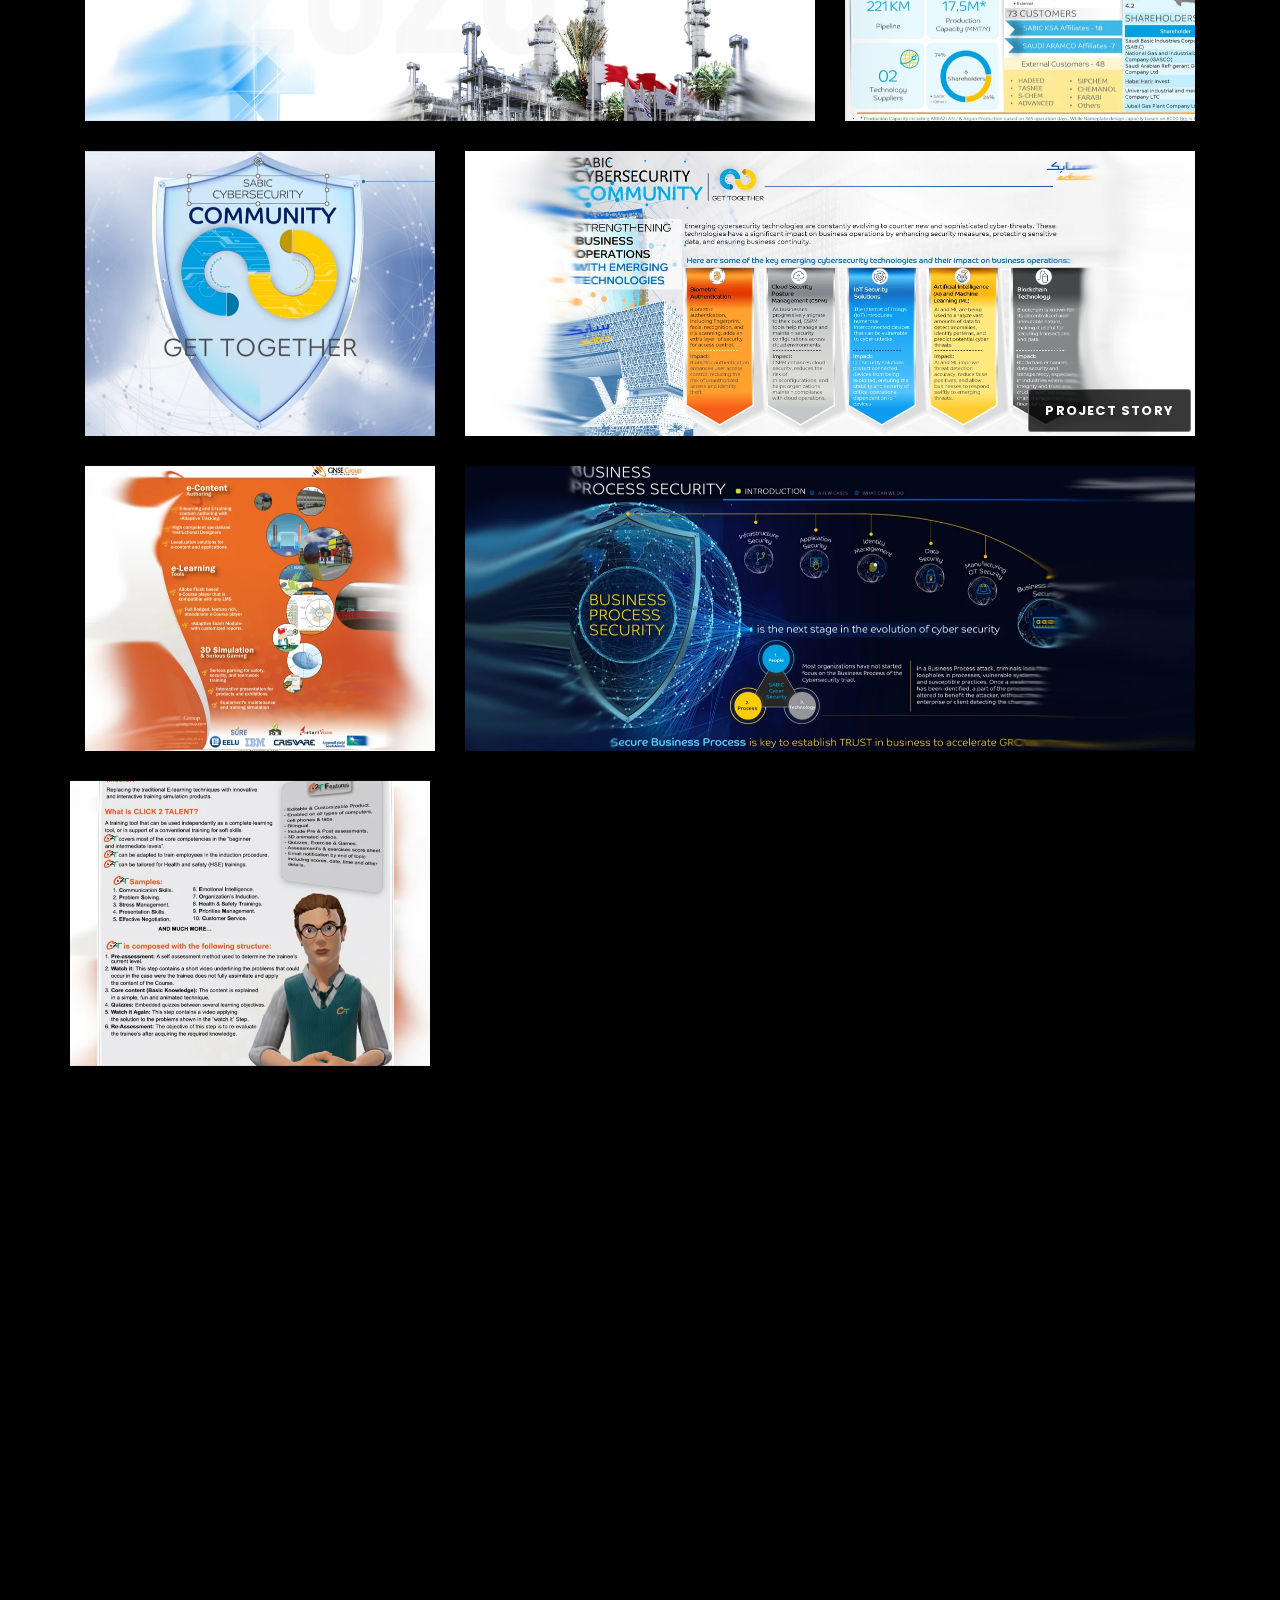
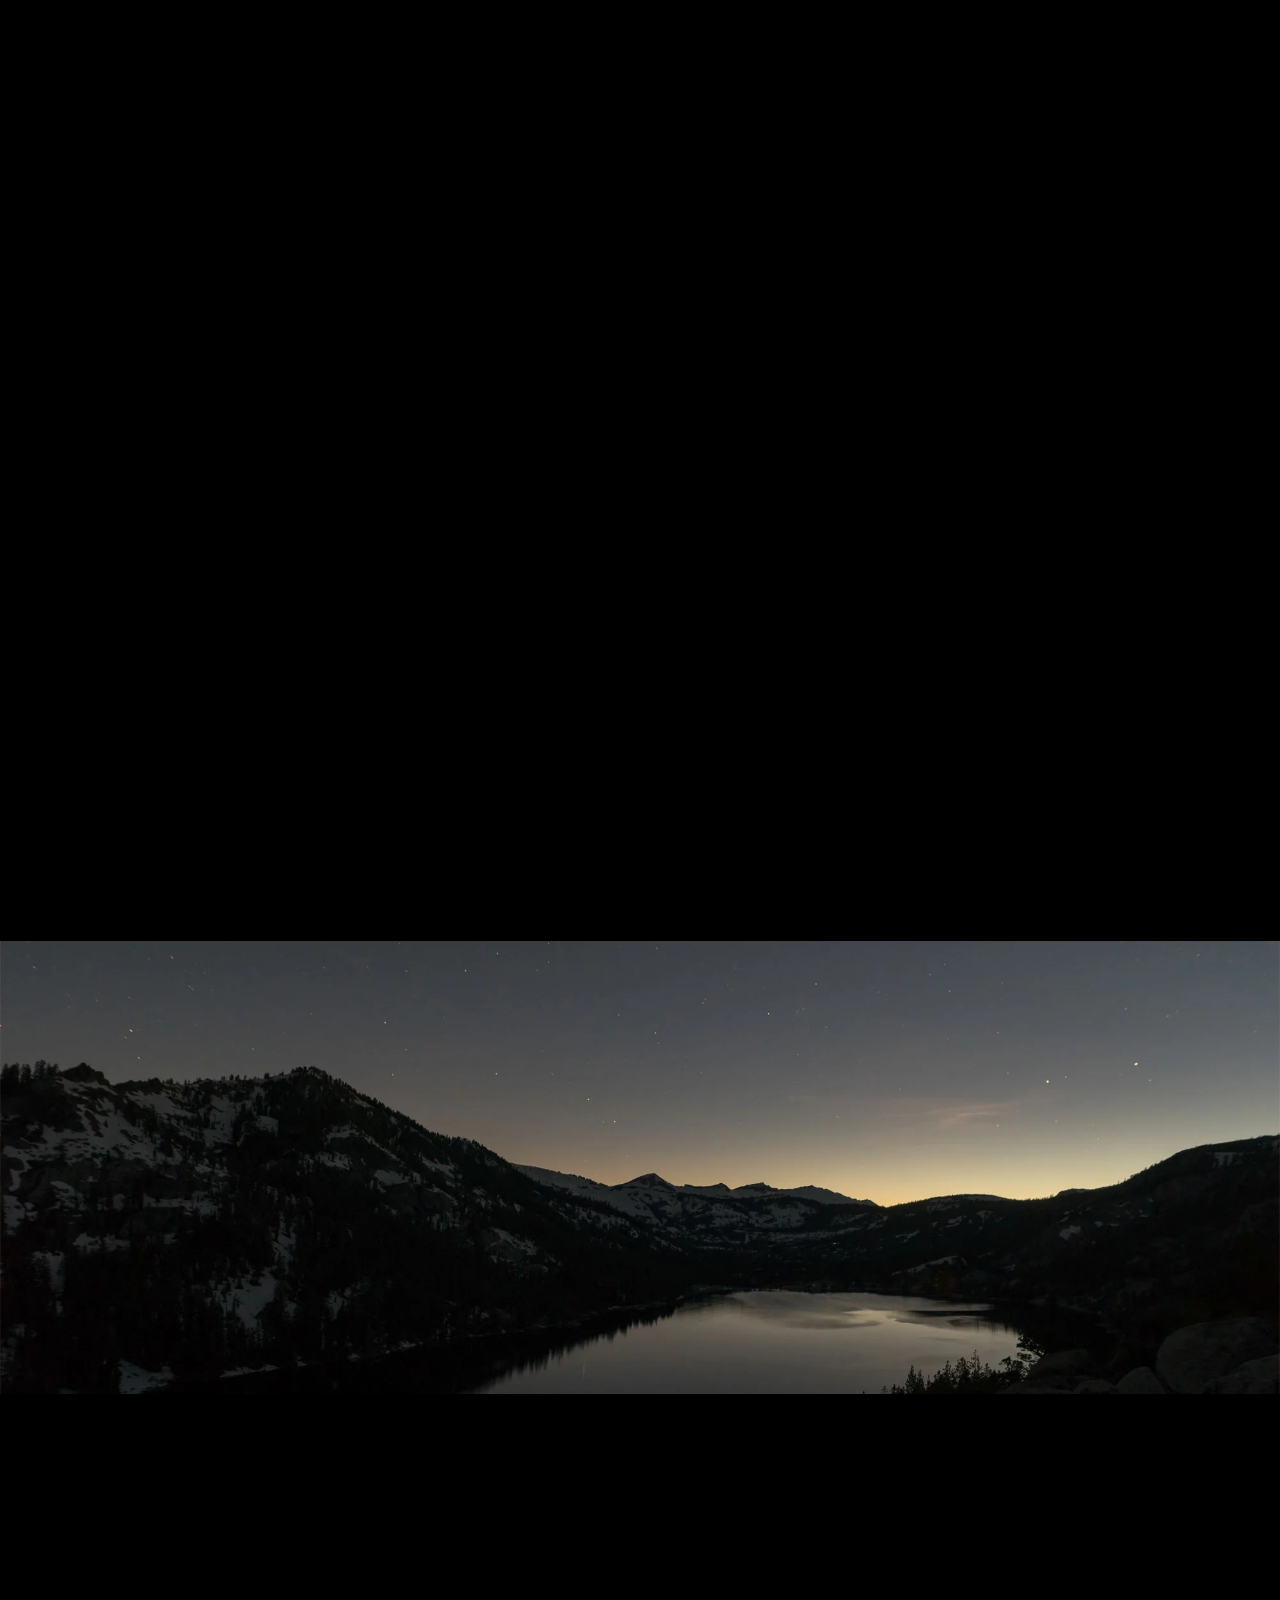
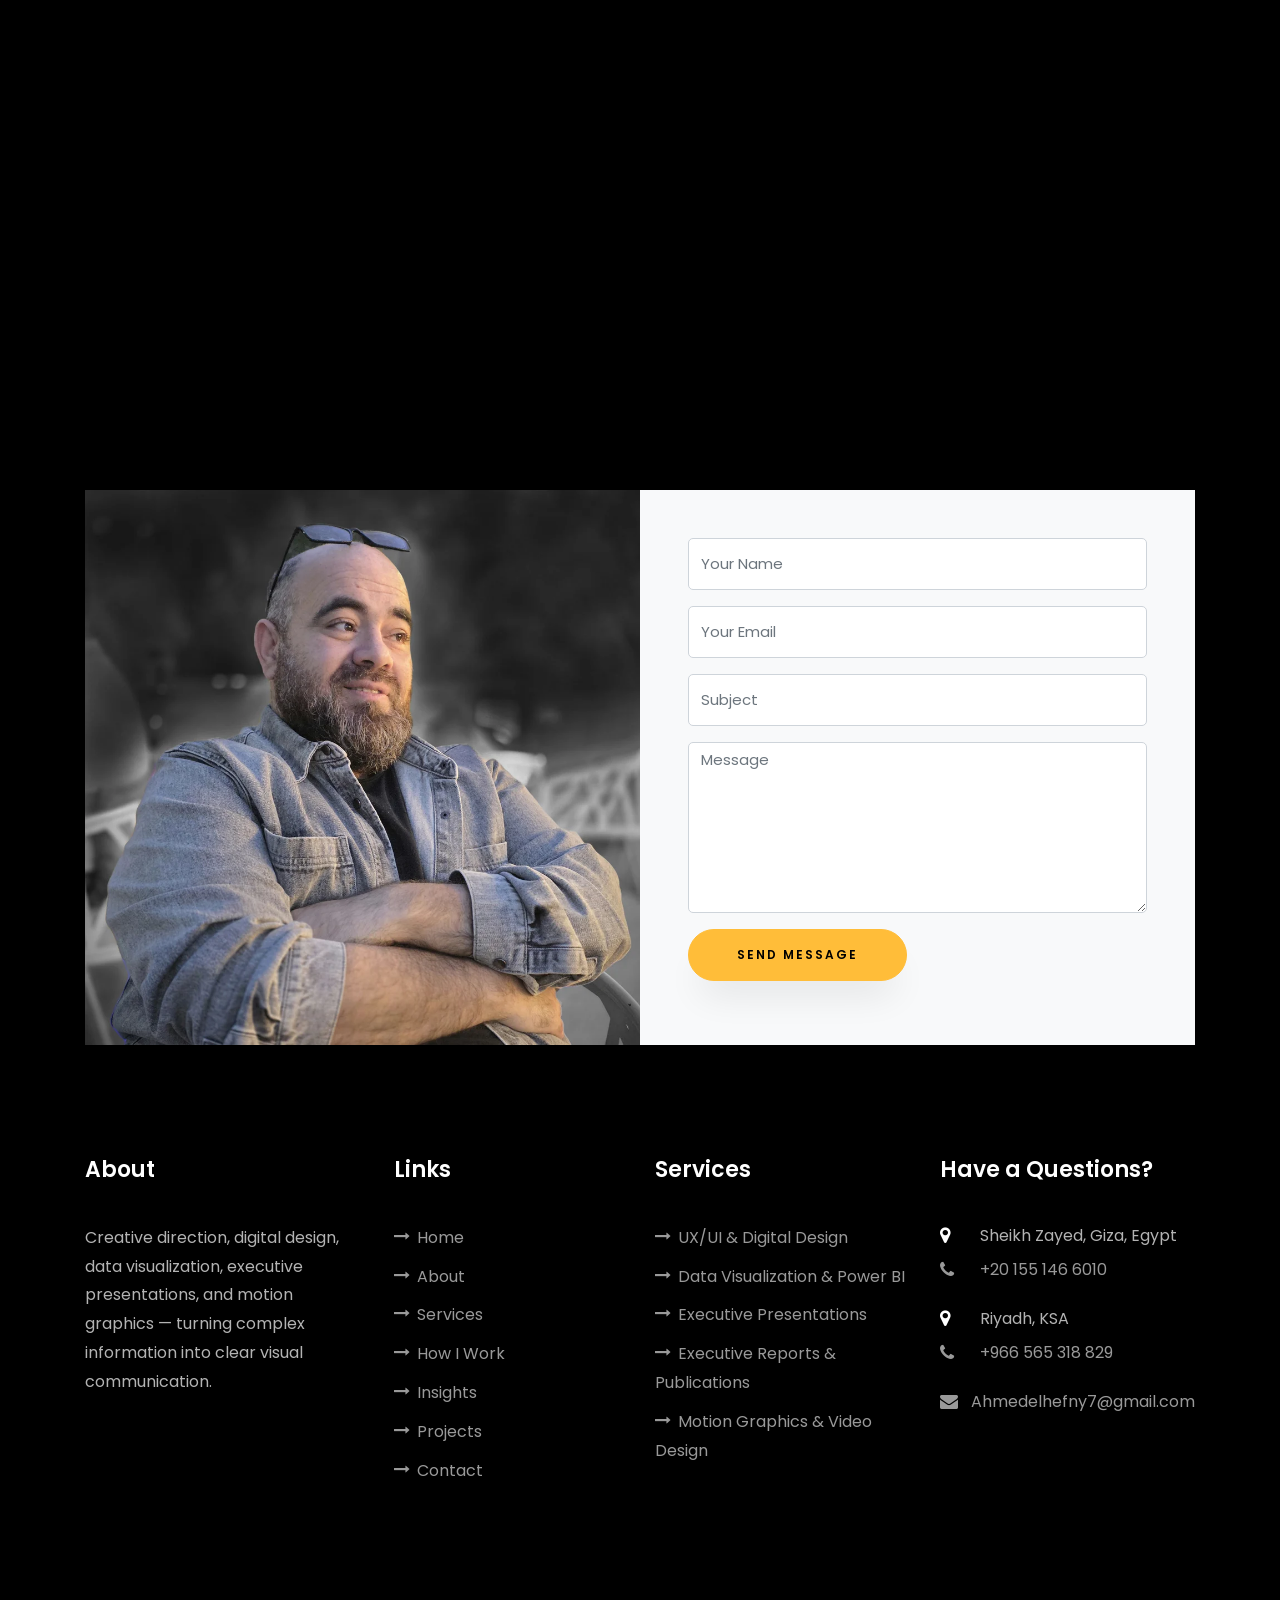
==== commit ba37f157: "Fix 3D project card layout" ====
--- a/index.html
+++ b/index.html
@@ -1240,7 +1240,8 @@
                                                 style="background-image: url(images/3D-program-awareness-01.png);">
                                                 <div class="overlay"></div>
                                                 <a class="project-story-badge" href="project-story/3D_vid/3d-program-awareness.html">Project Story</a>
-<h3><a href="project-story/3D_vid/3d-program-awareness.html">3D Program Awareness</a></h3>
+                                                <div class="text text-center p-4">
+                                                        <h3><a href="project-story/3D_vid/3d-program-awareness.html">3D Program Awareness</a></h3>
                                                         <span>A 3D awareness project covering concept development, 3D modeling, materials and lighting, animation, video editing, and support in developing the script and visual narrative.</span>
                                                 </div>
                                         </div>
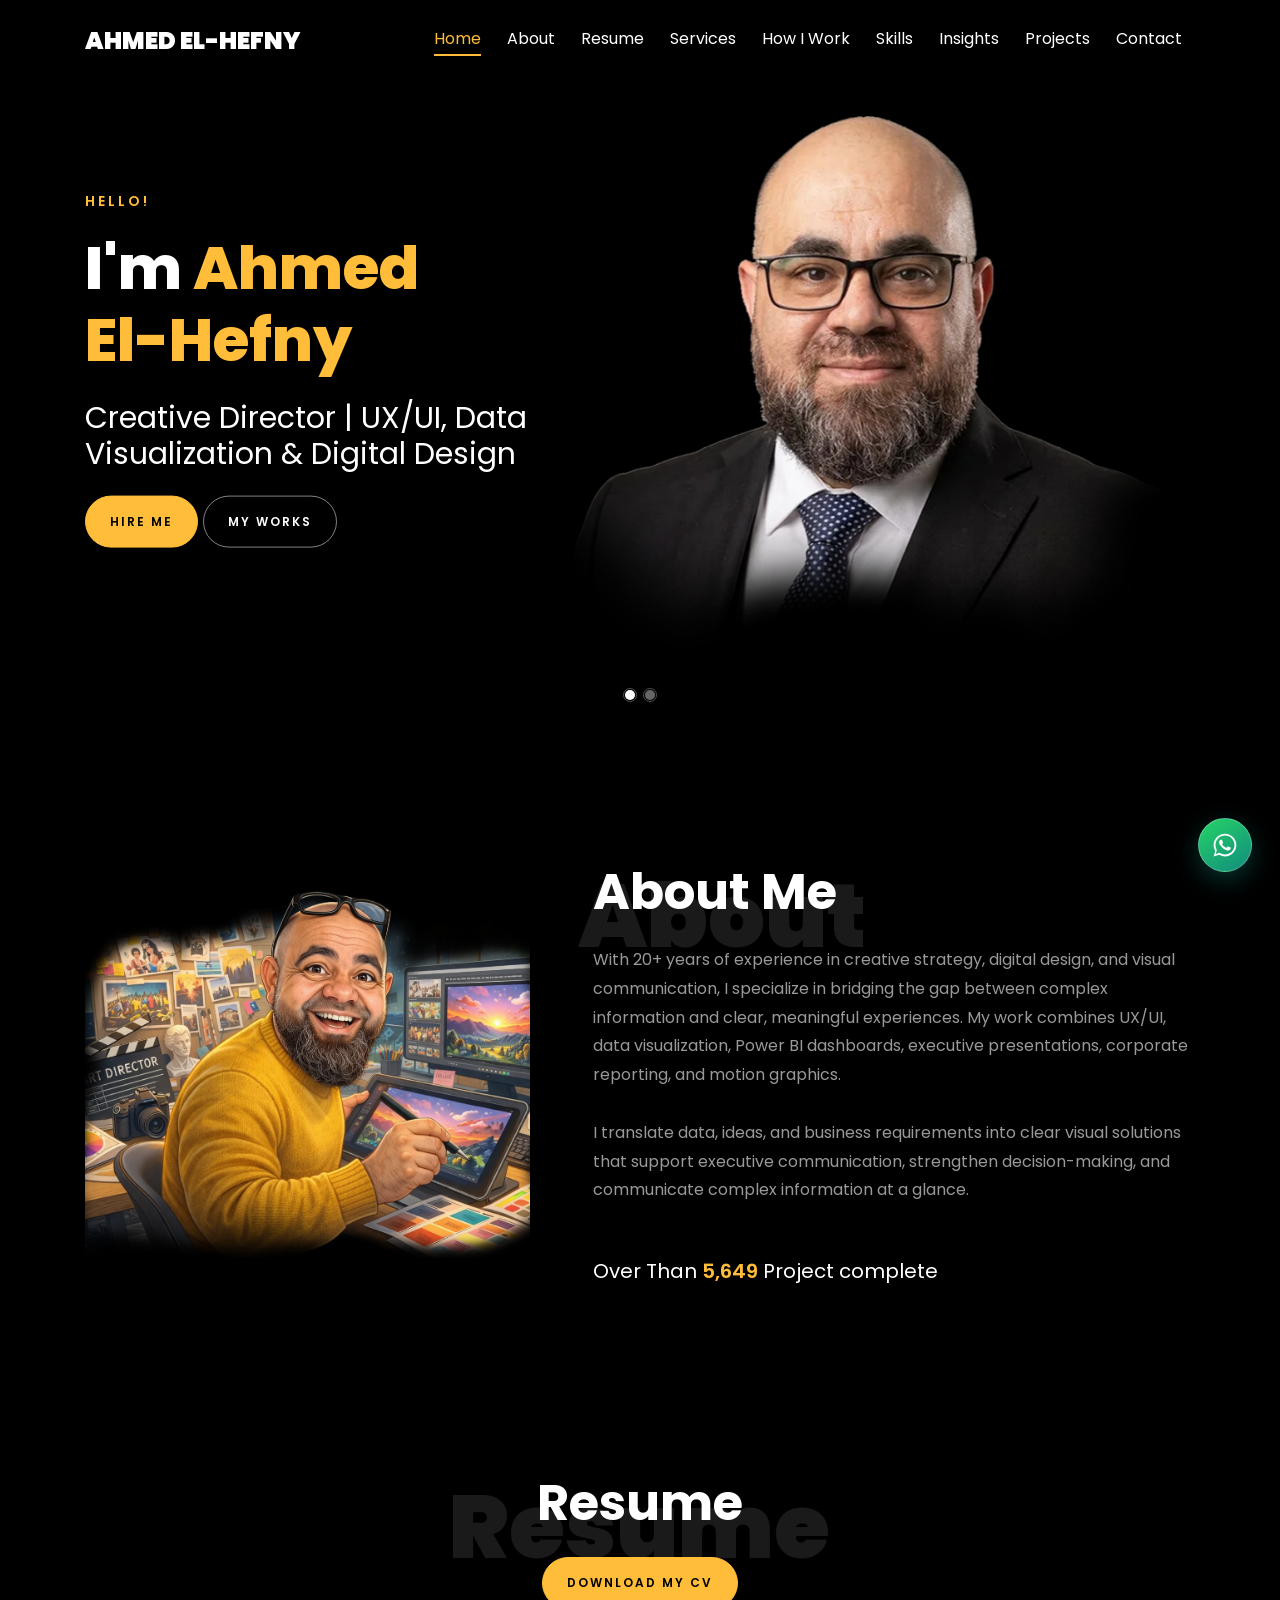
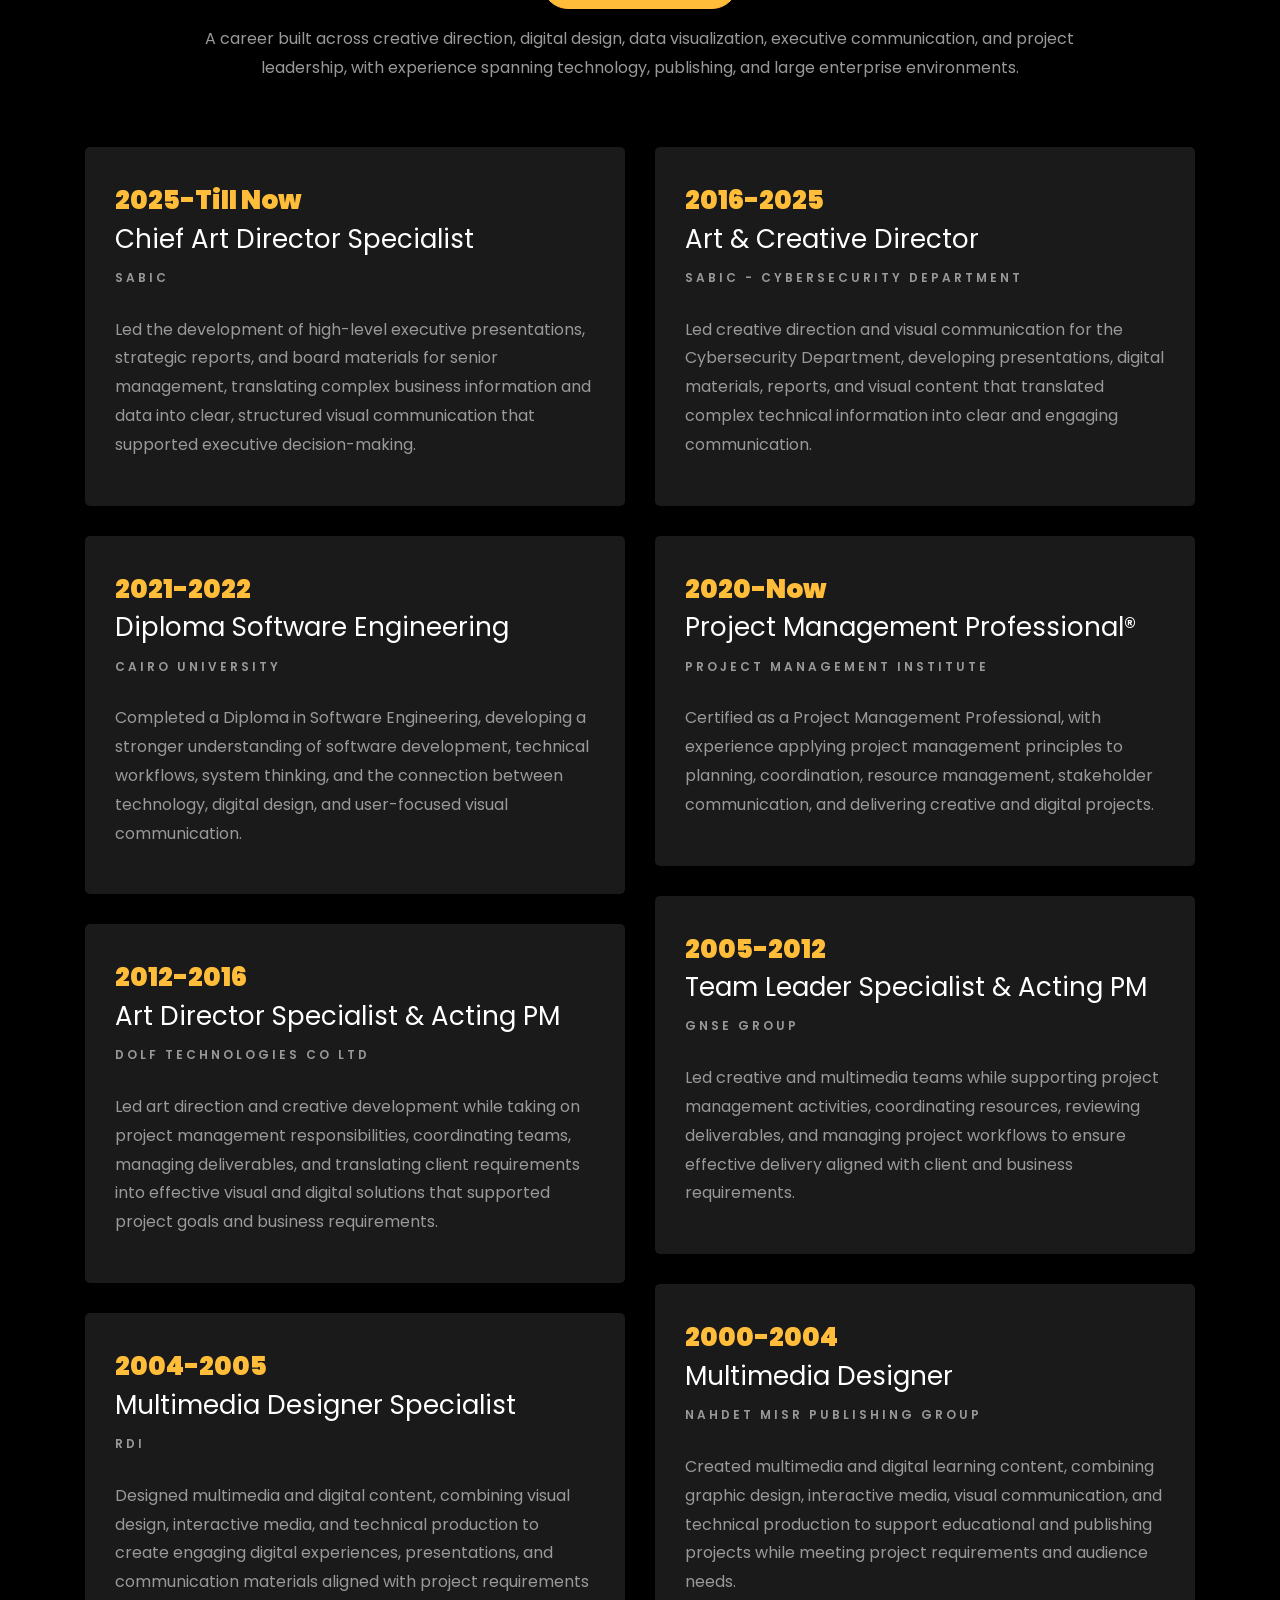
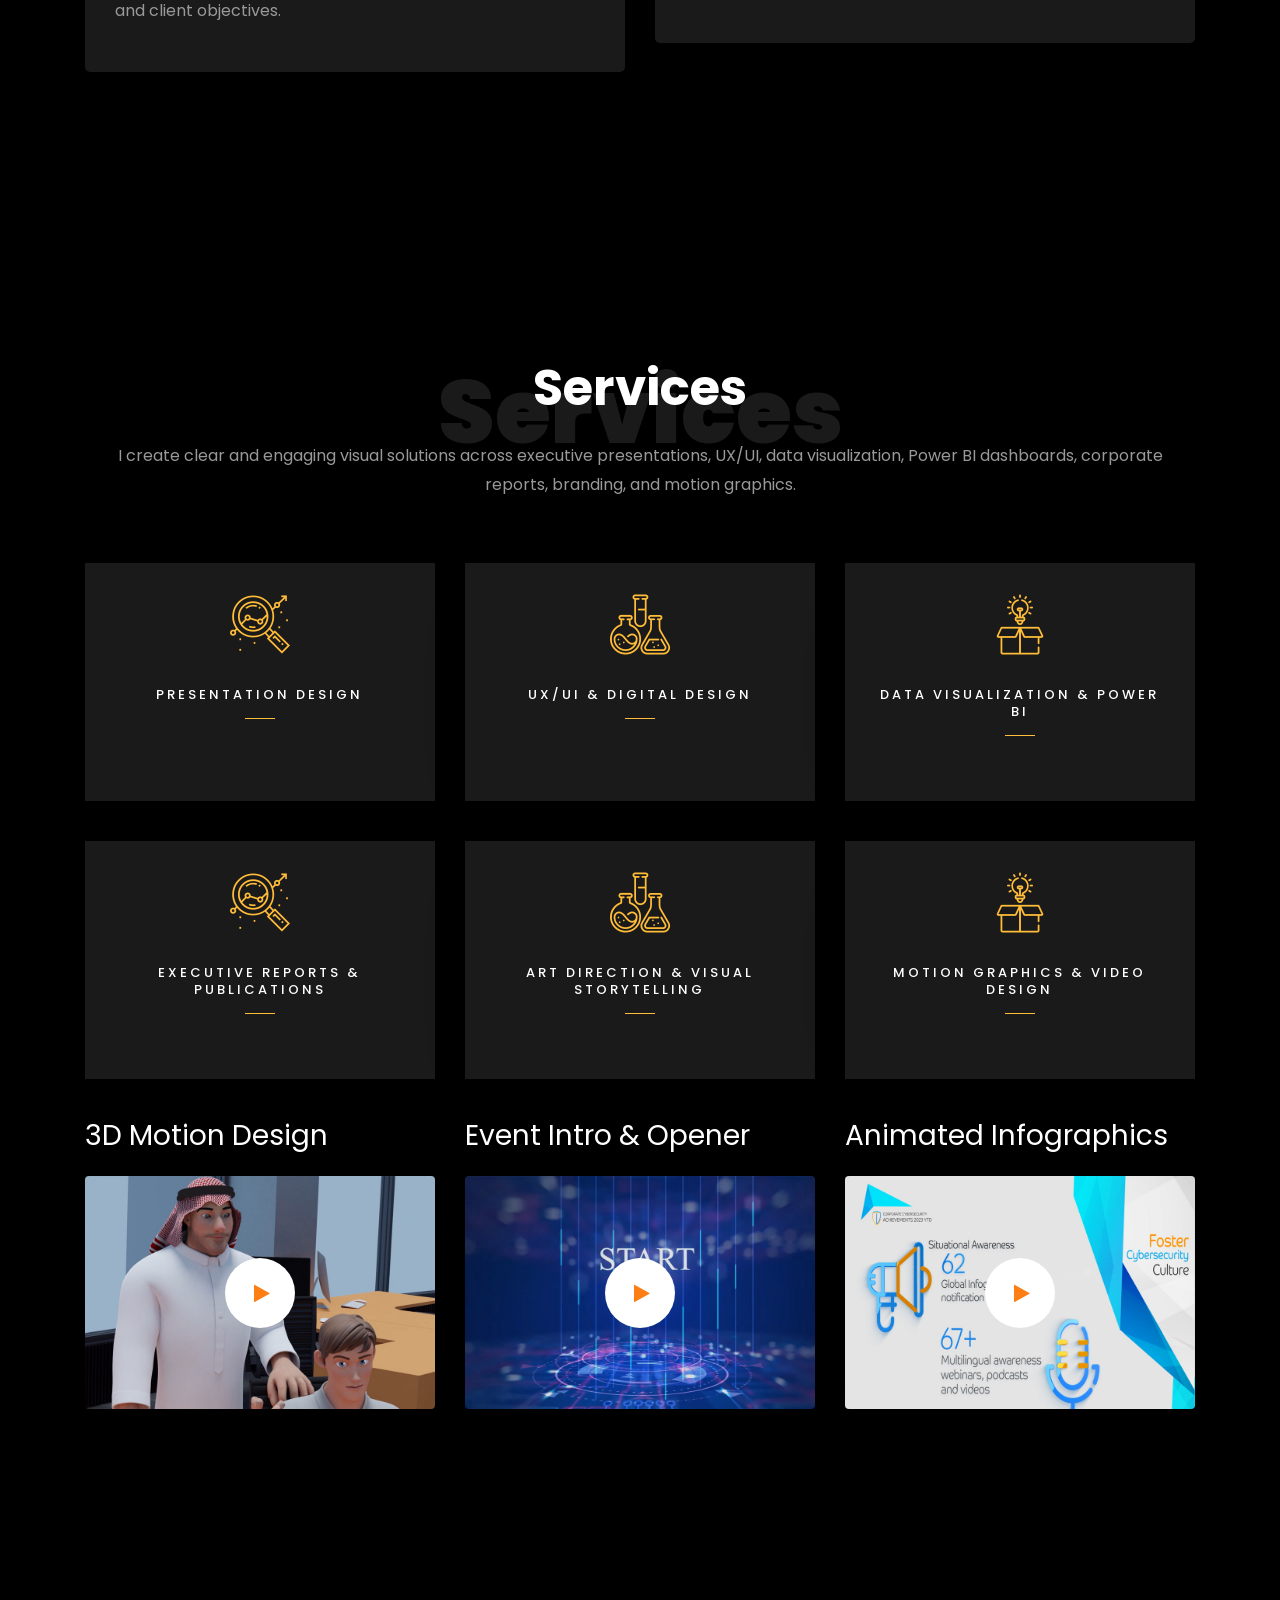
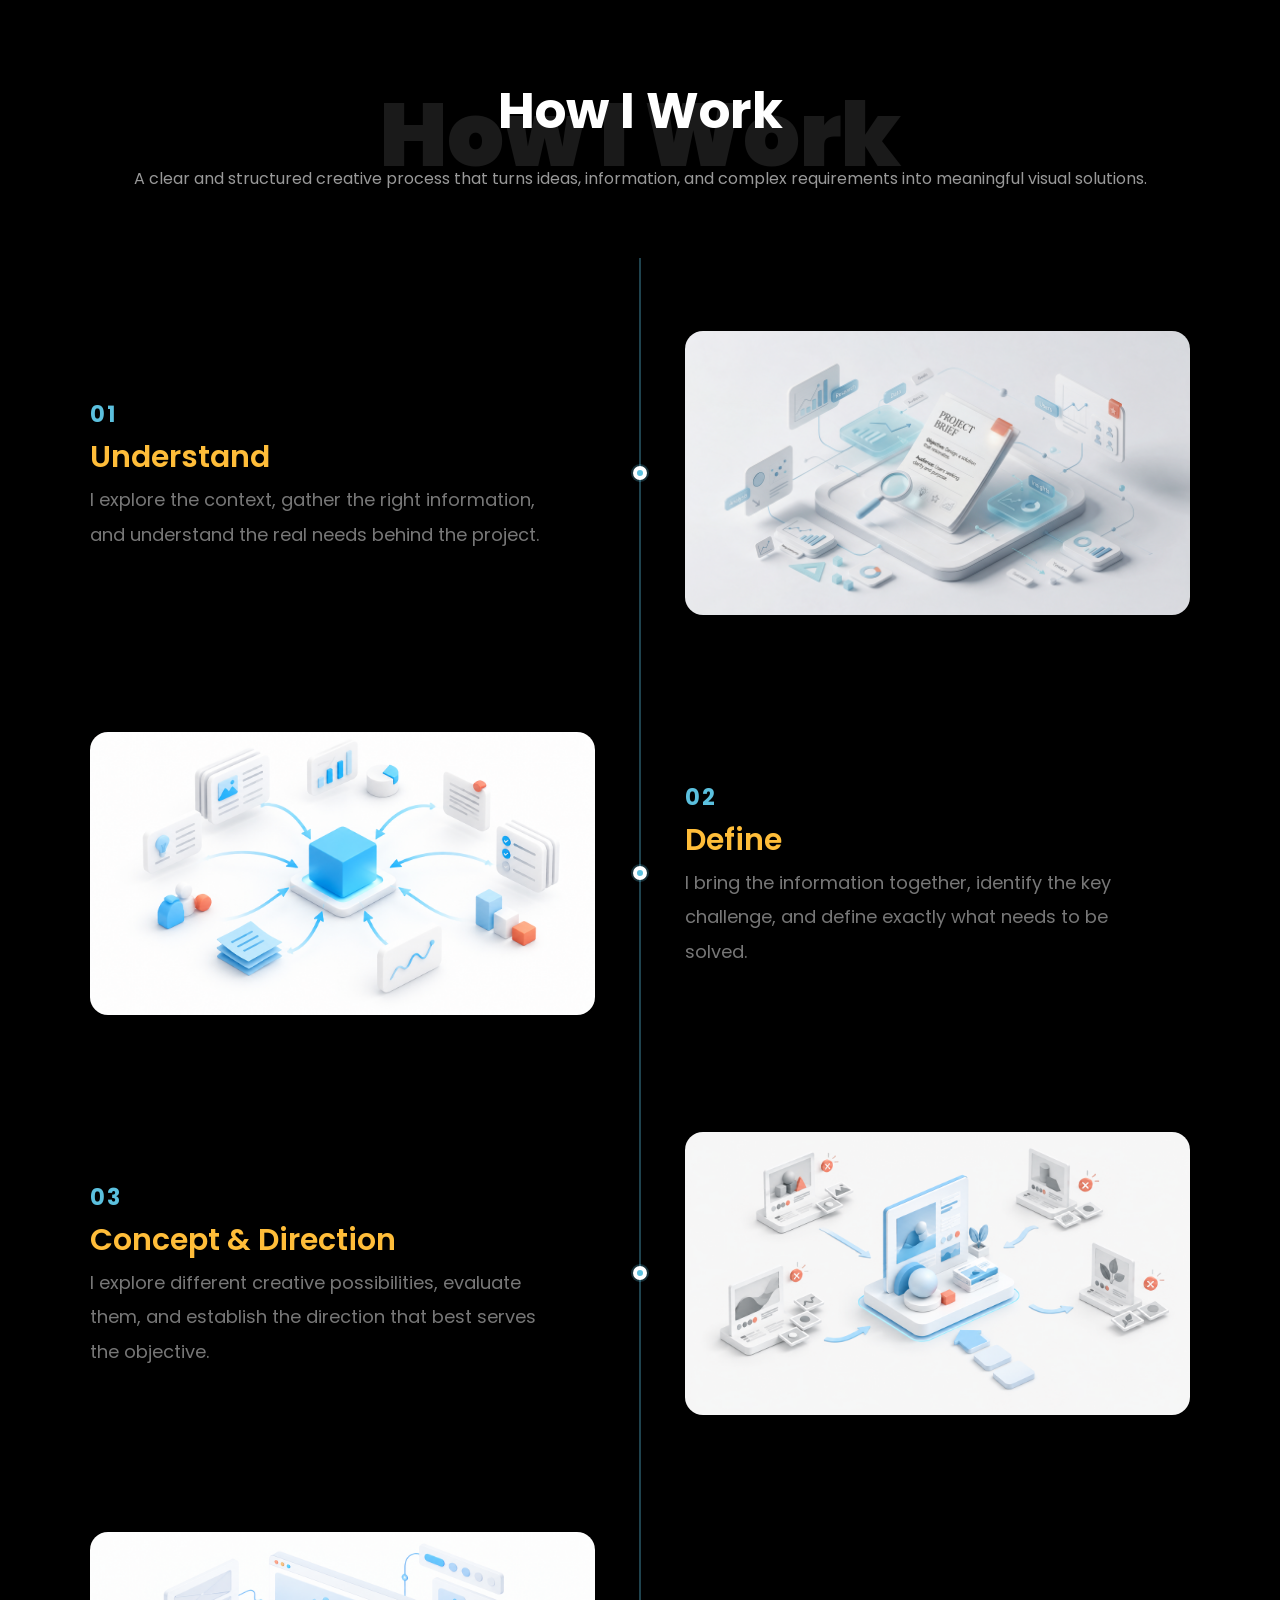
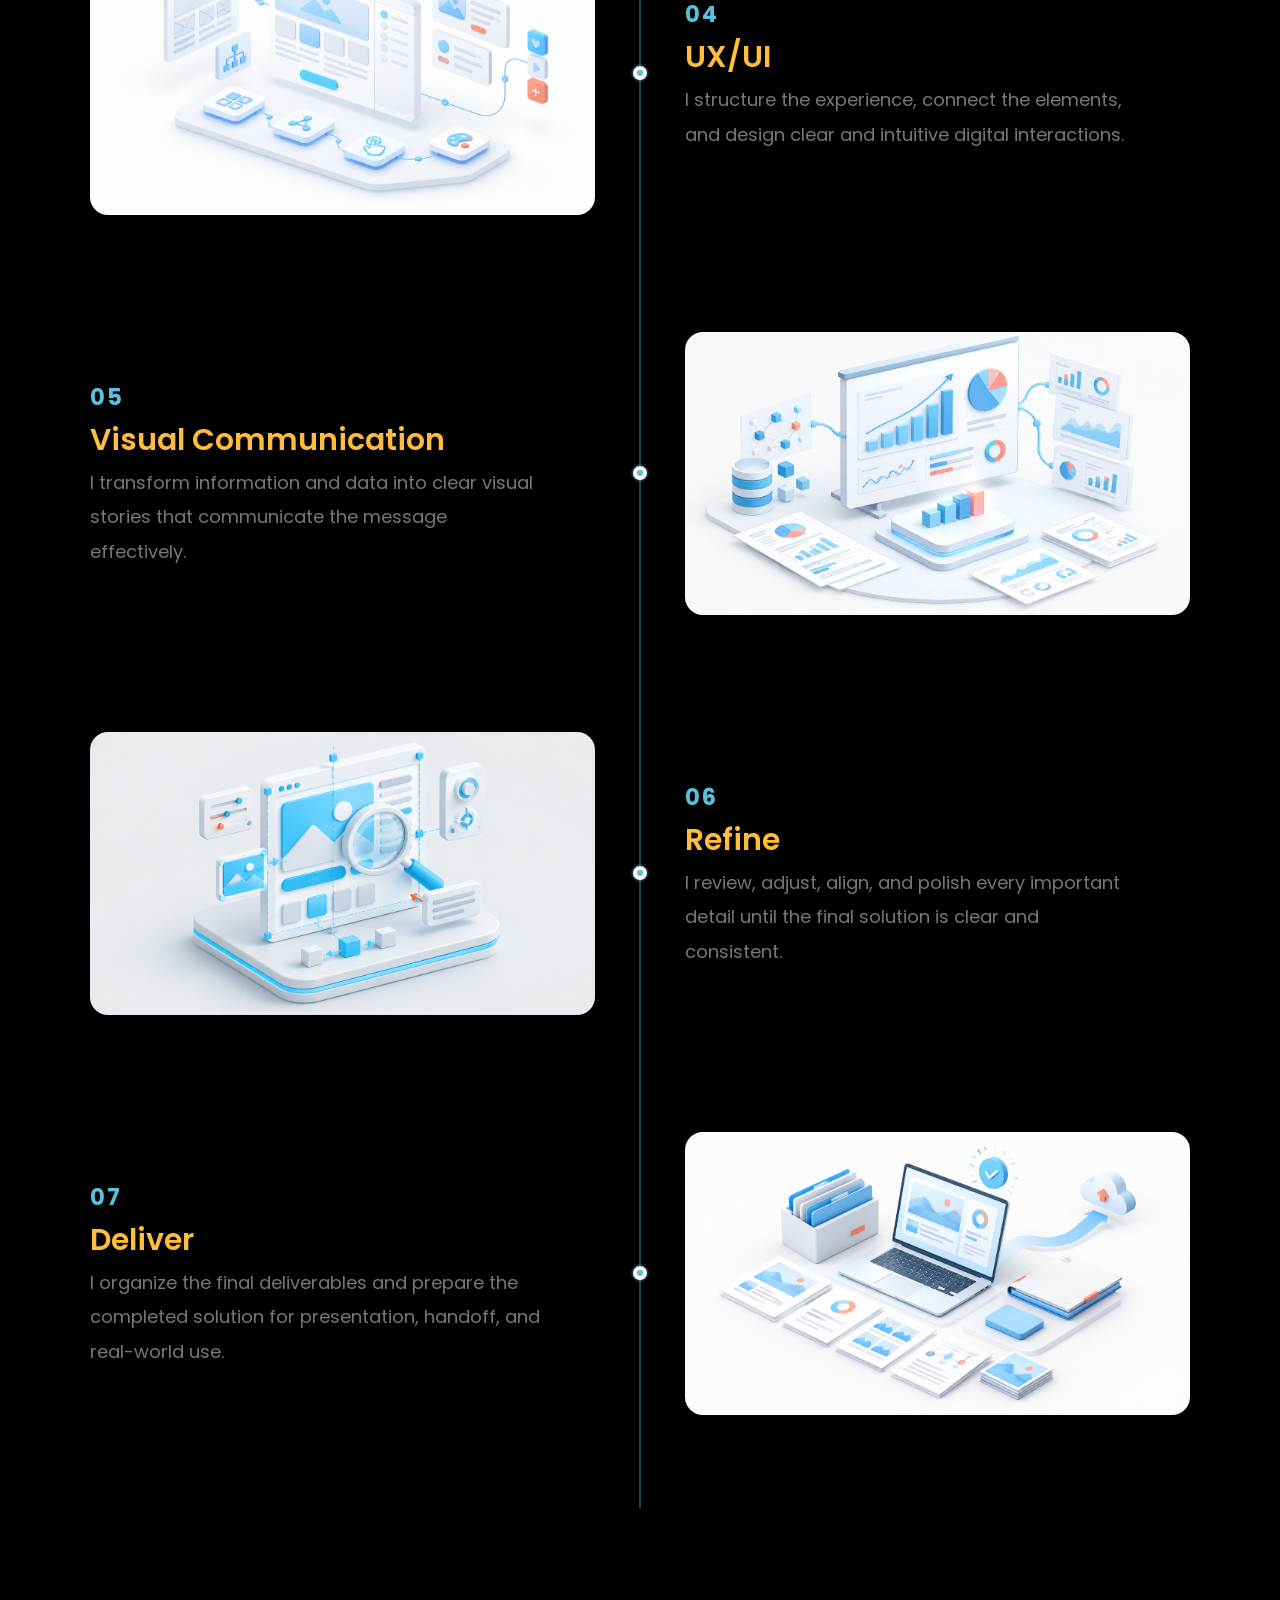
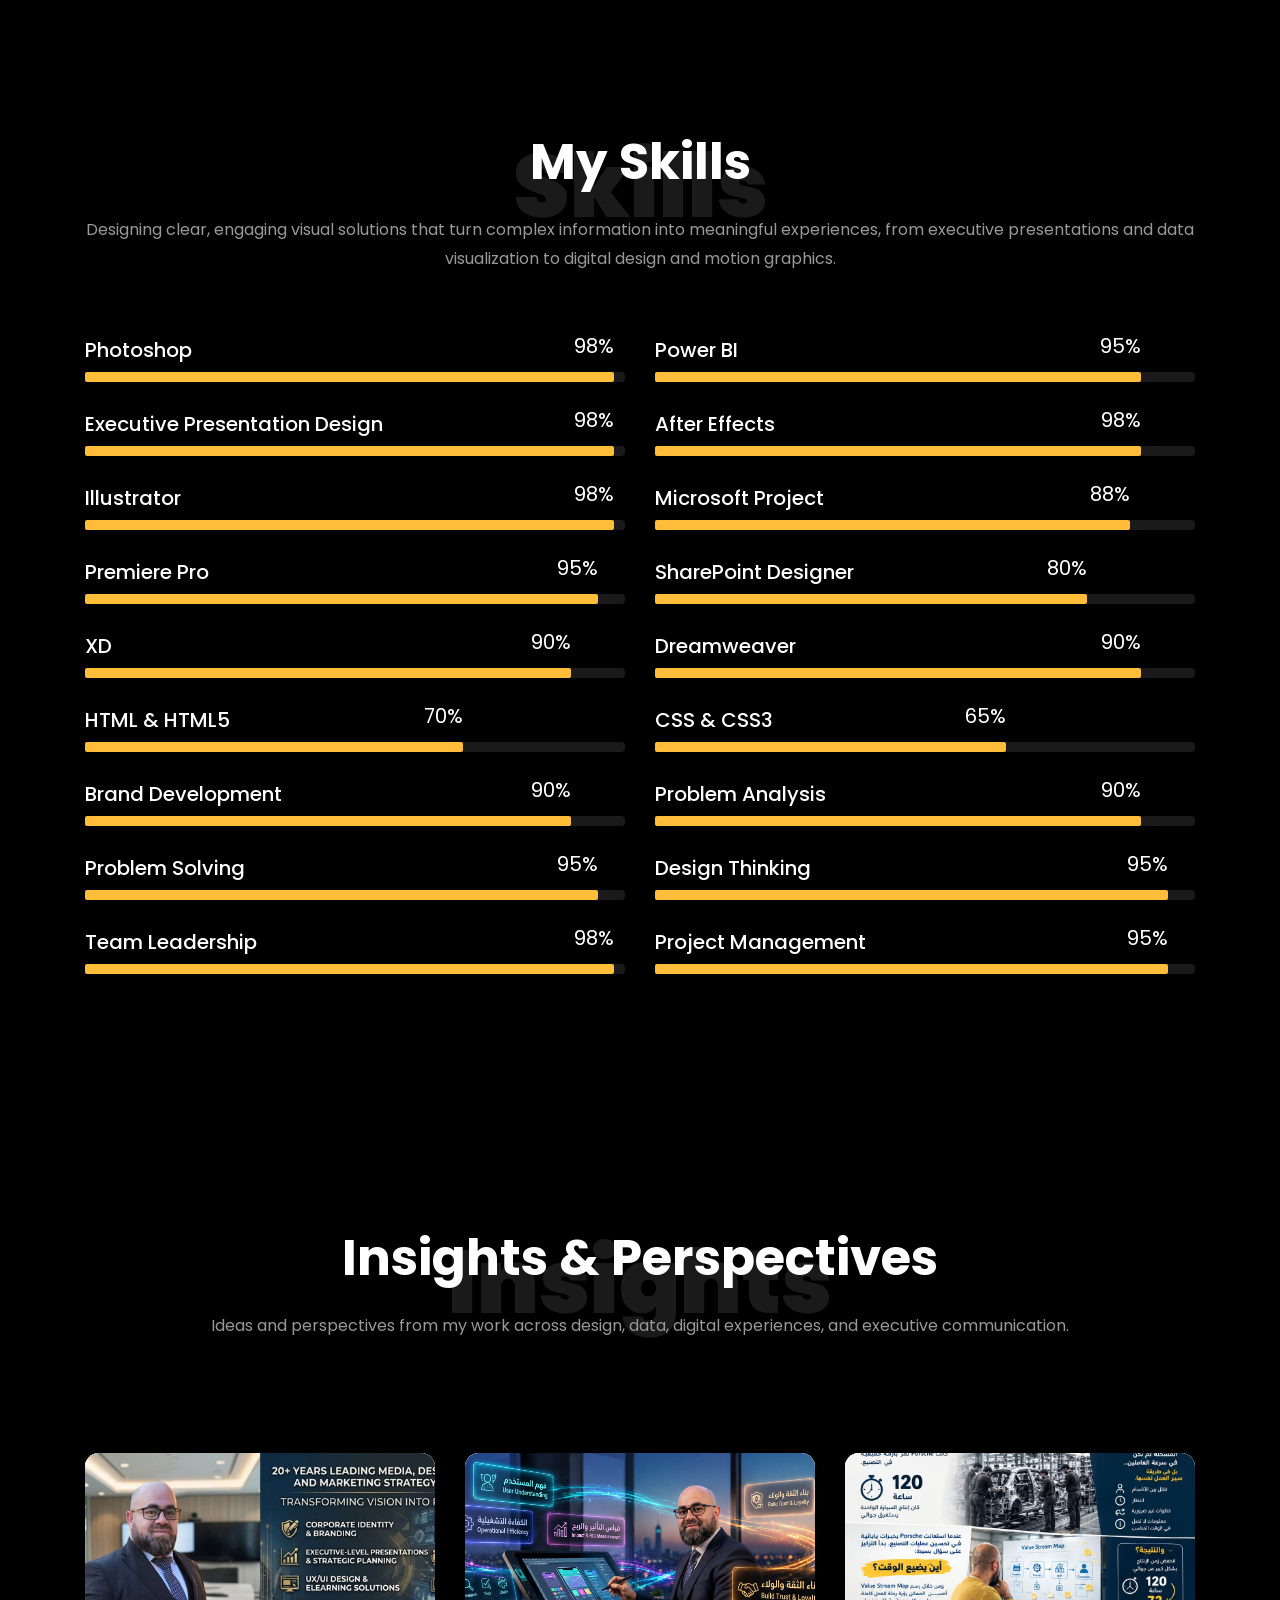
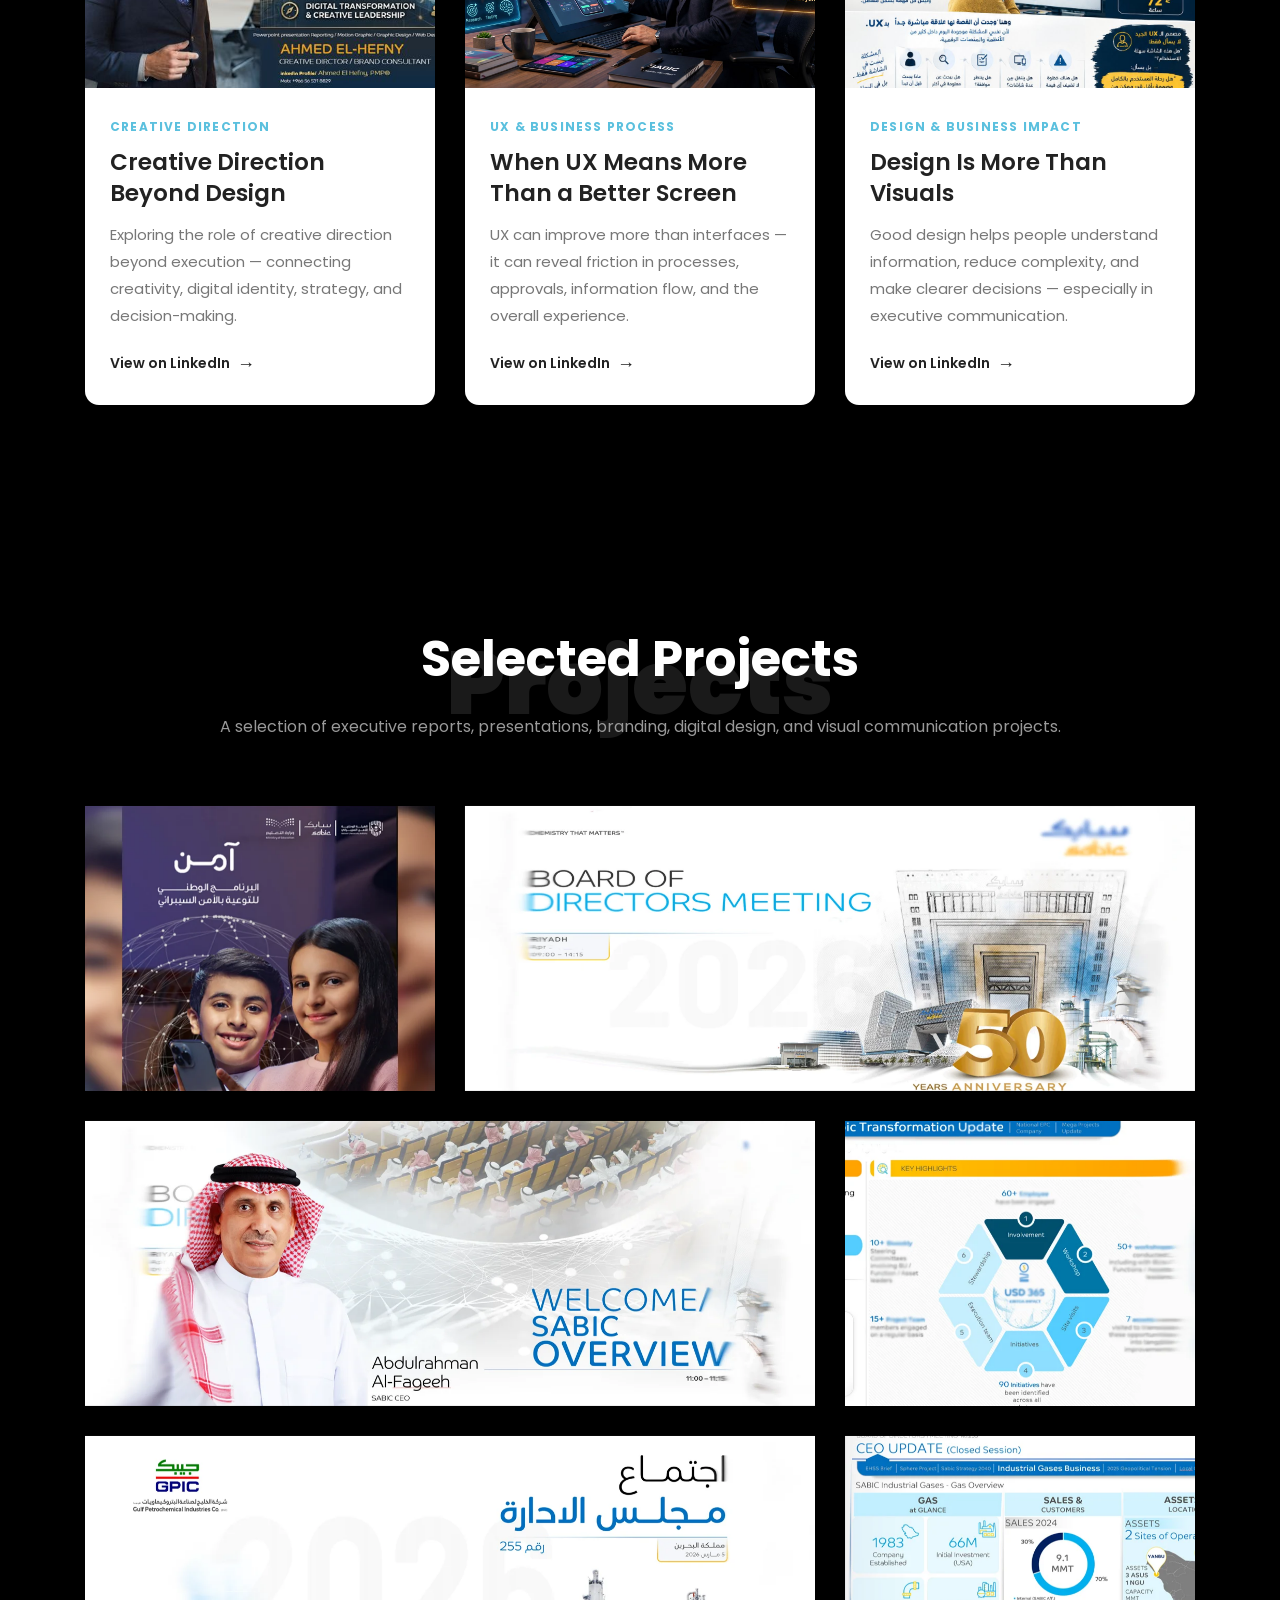
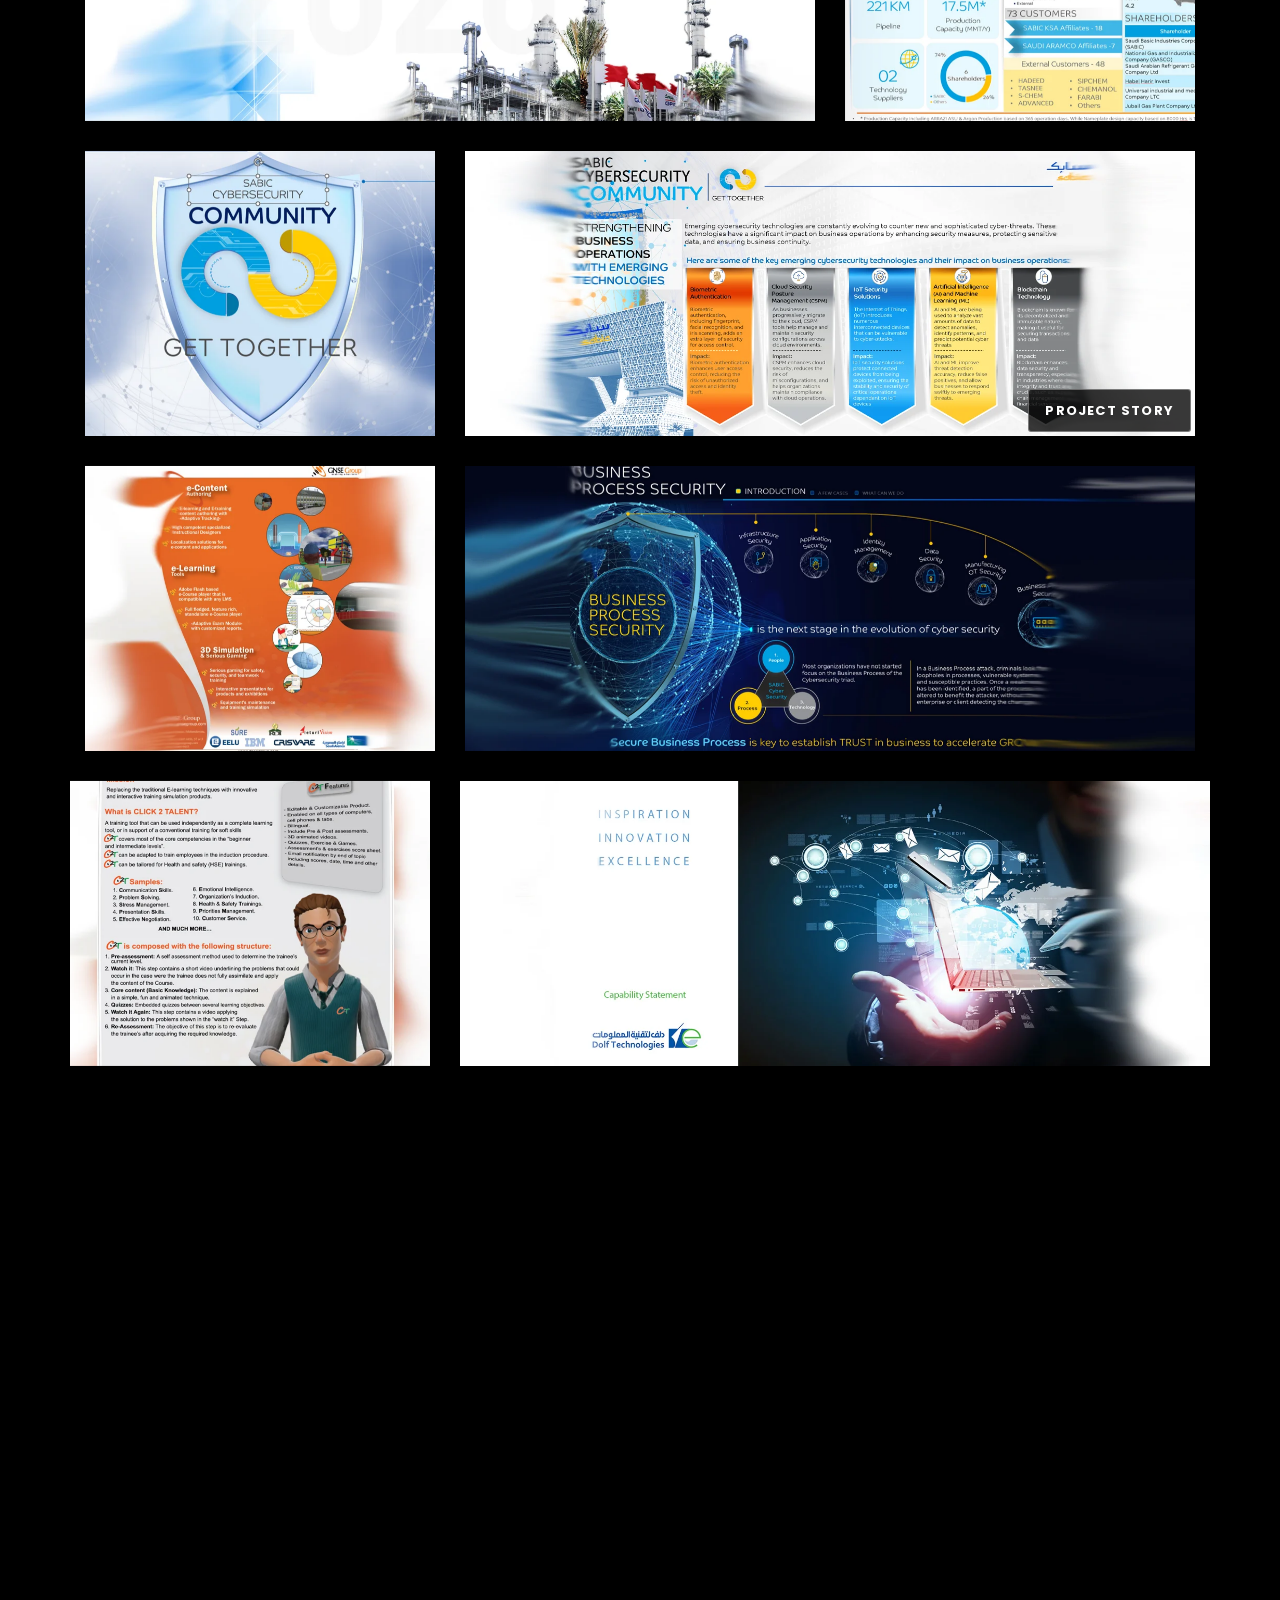
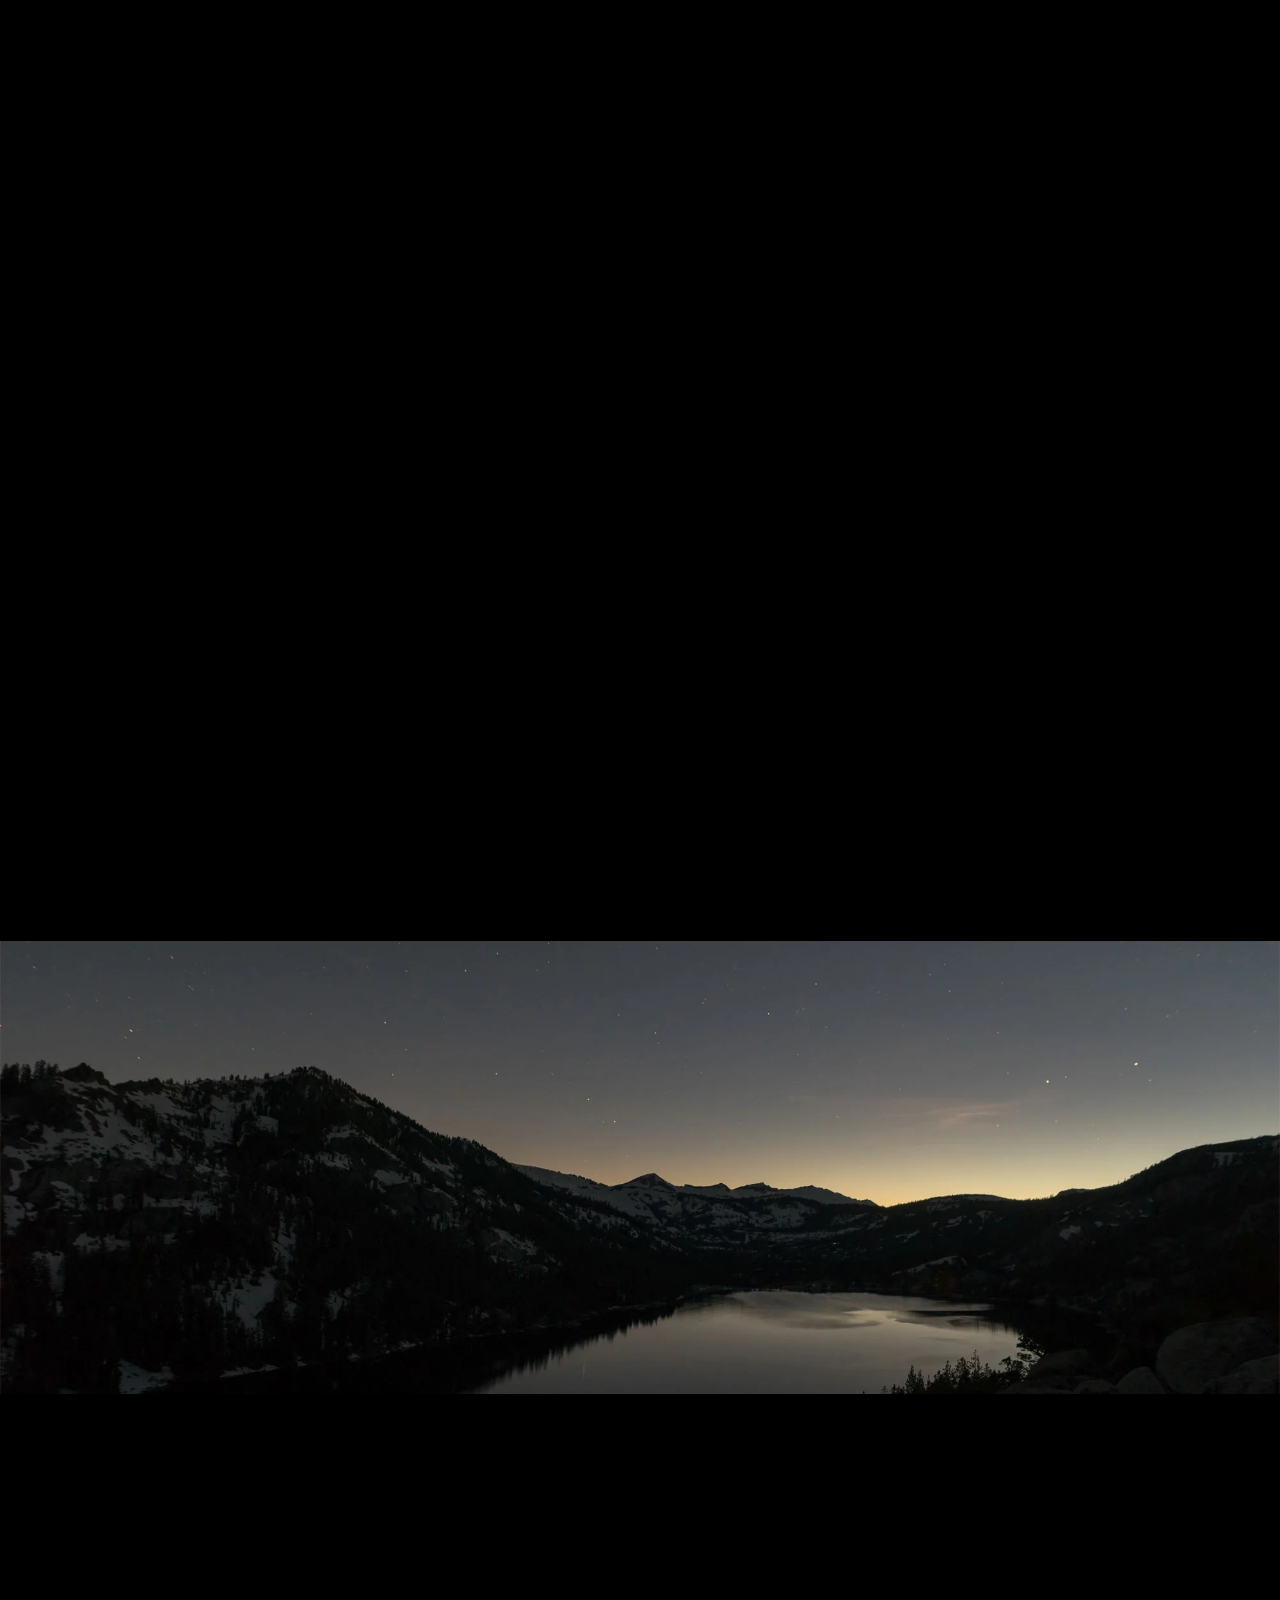
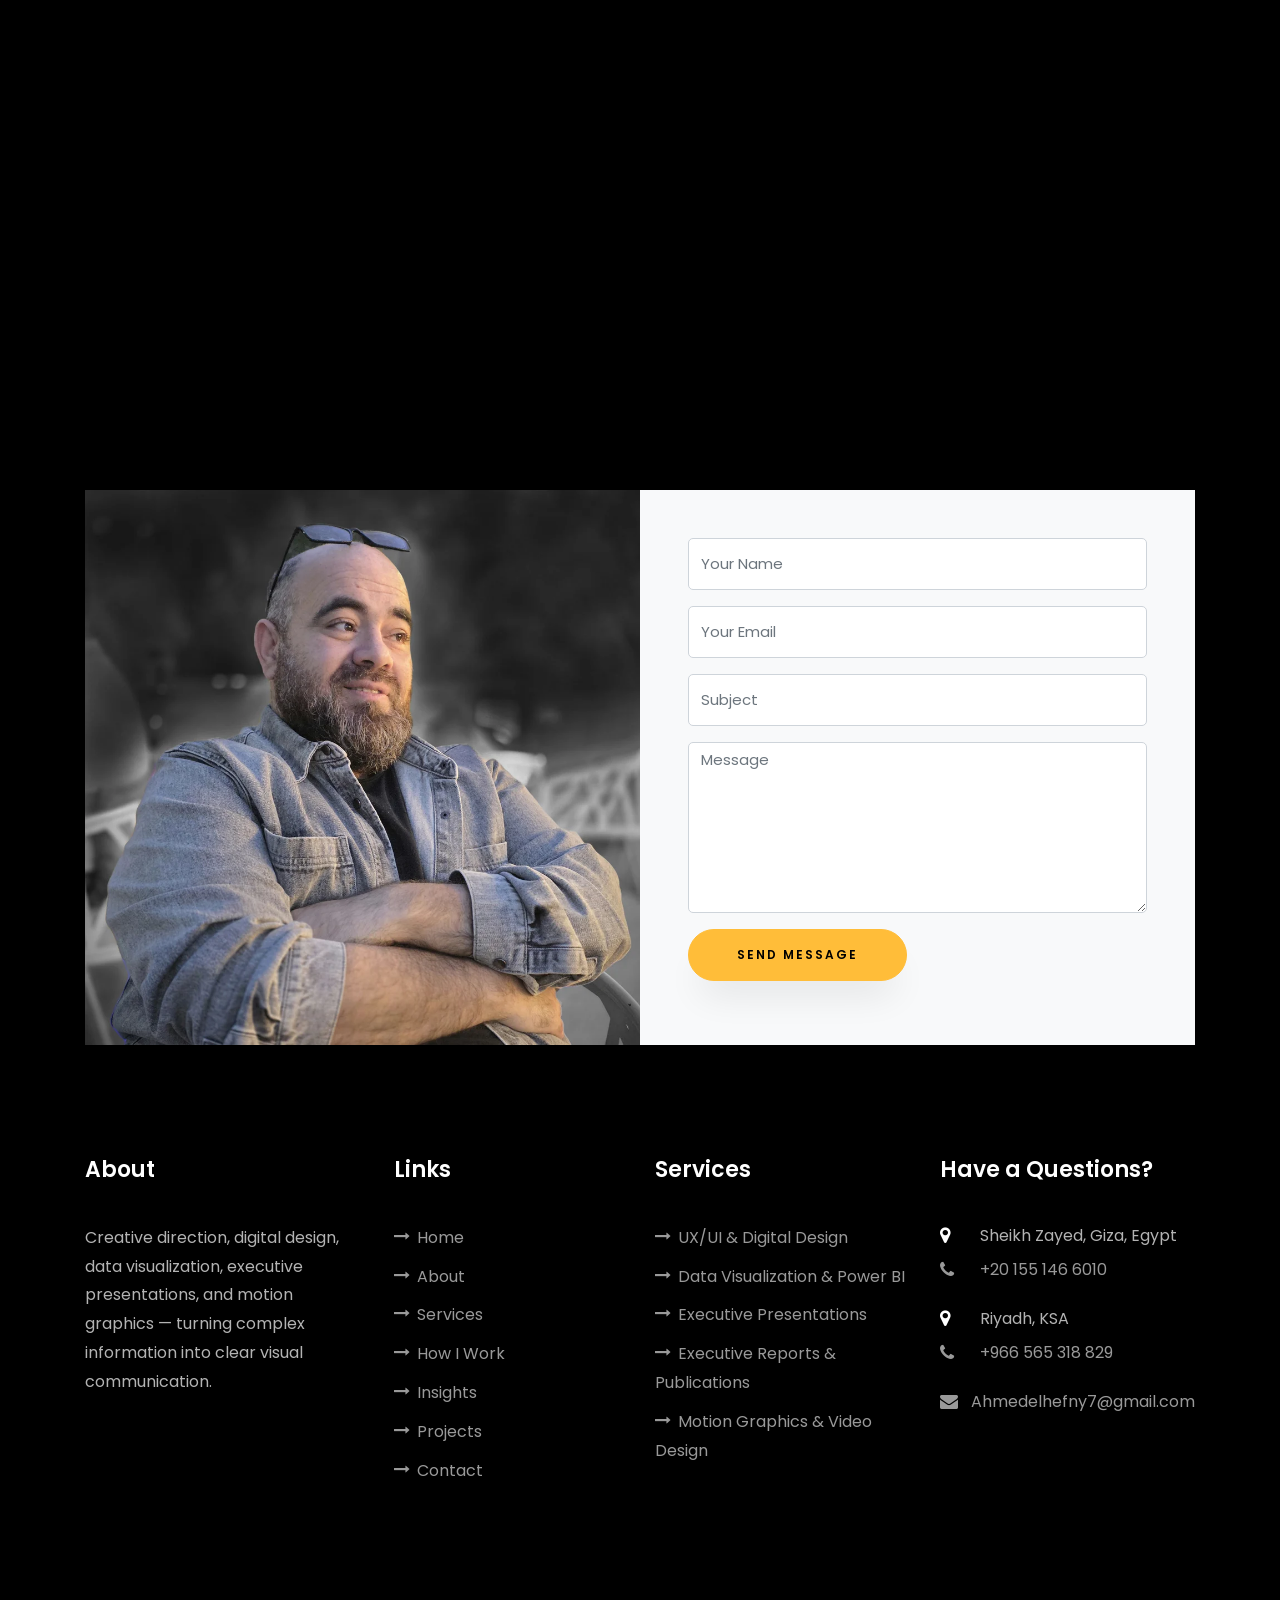
==== commit a21636af: "Fix mobile projects horizontal overflow" ====
--- a/index.html
+++ b/index.html
@@ -186,6 +186,14 @@
         display: none !important;
     }
 }
+
+/* Mobile fix: prevent nested project rows from overflowing */
+@media (max-width: 767.98px) {
+    #projects-section .row .row {
+        margin-left: 0;
+        margin-right: 0;
+    }
+}
 </style>
 </head>
 
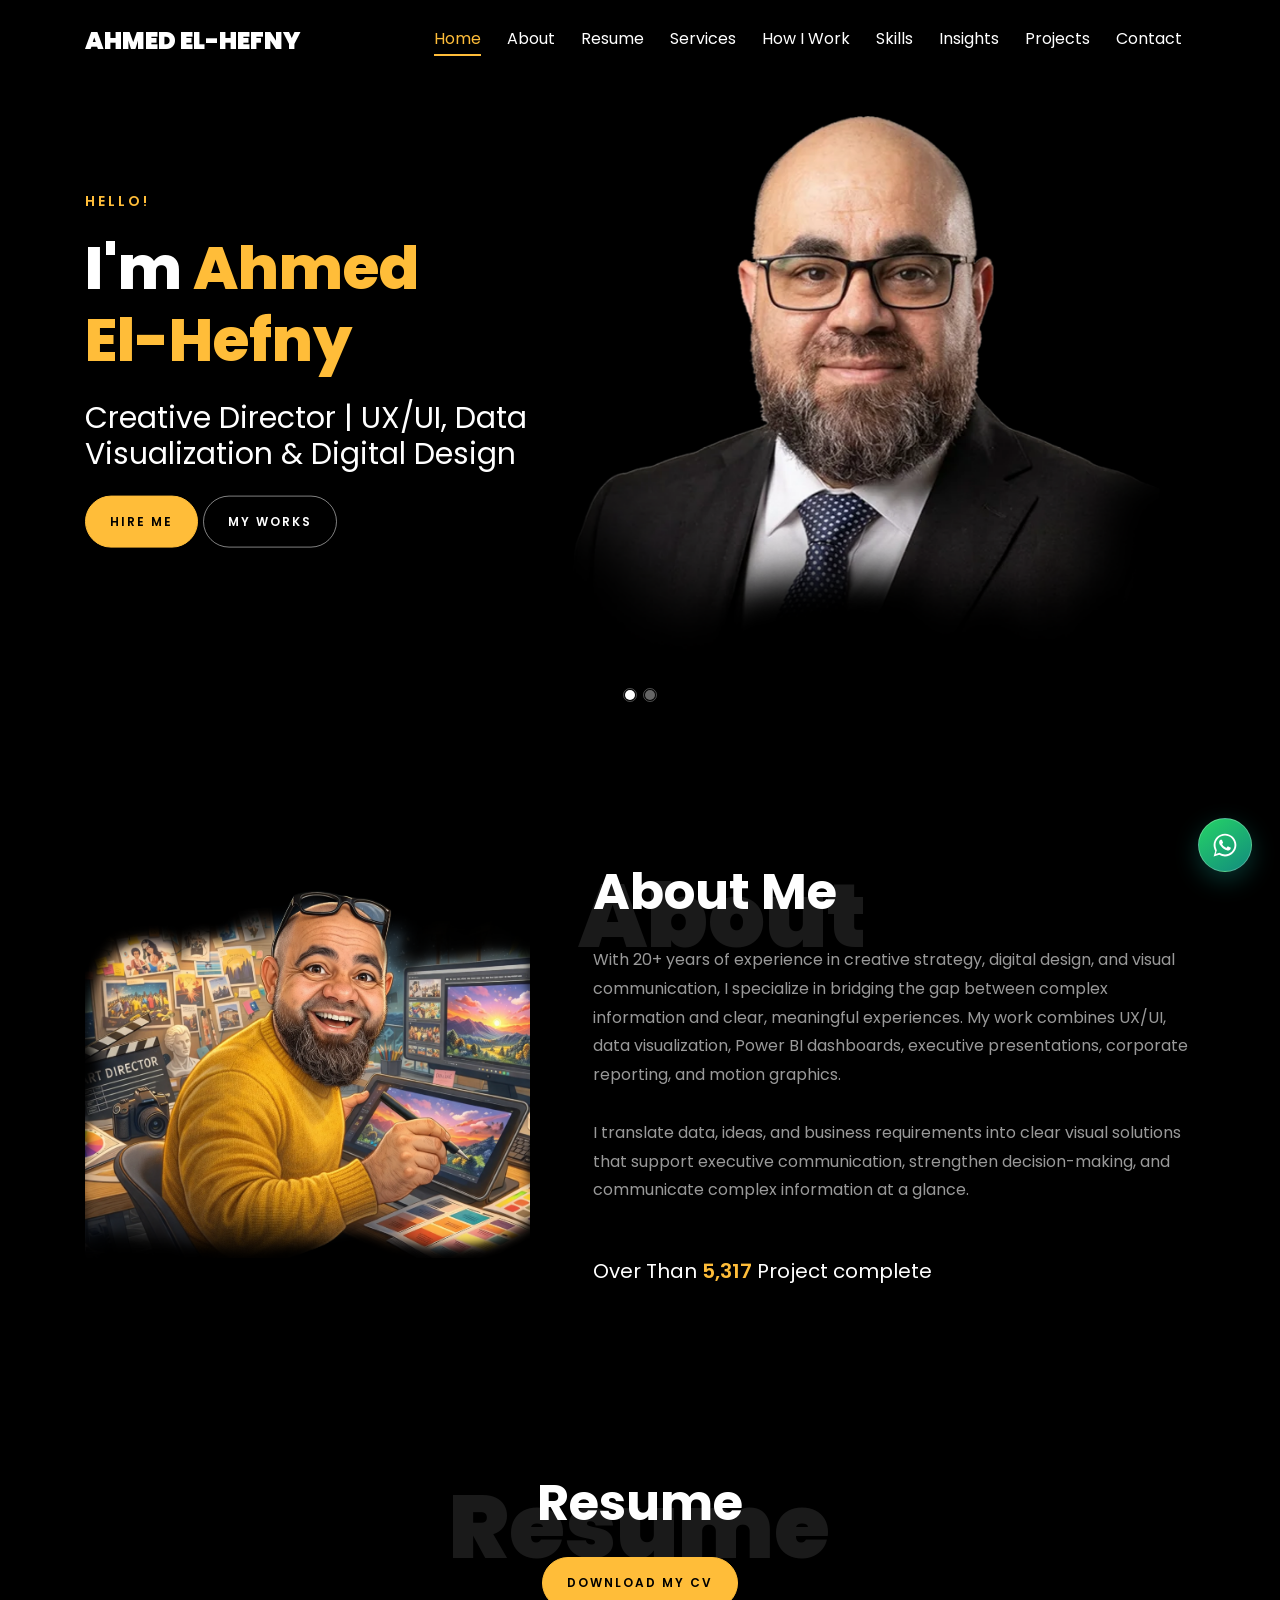
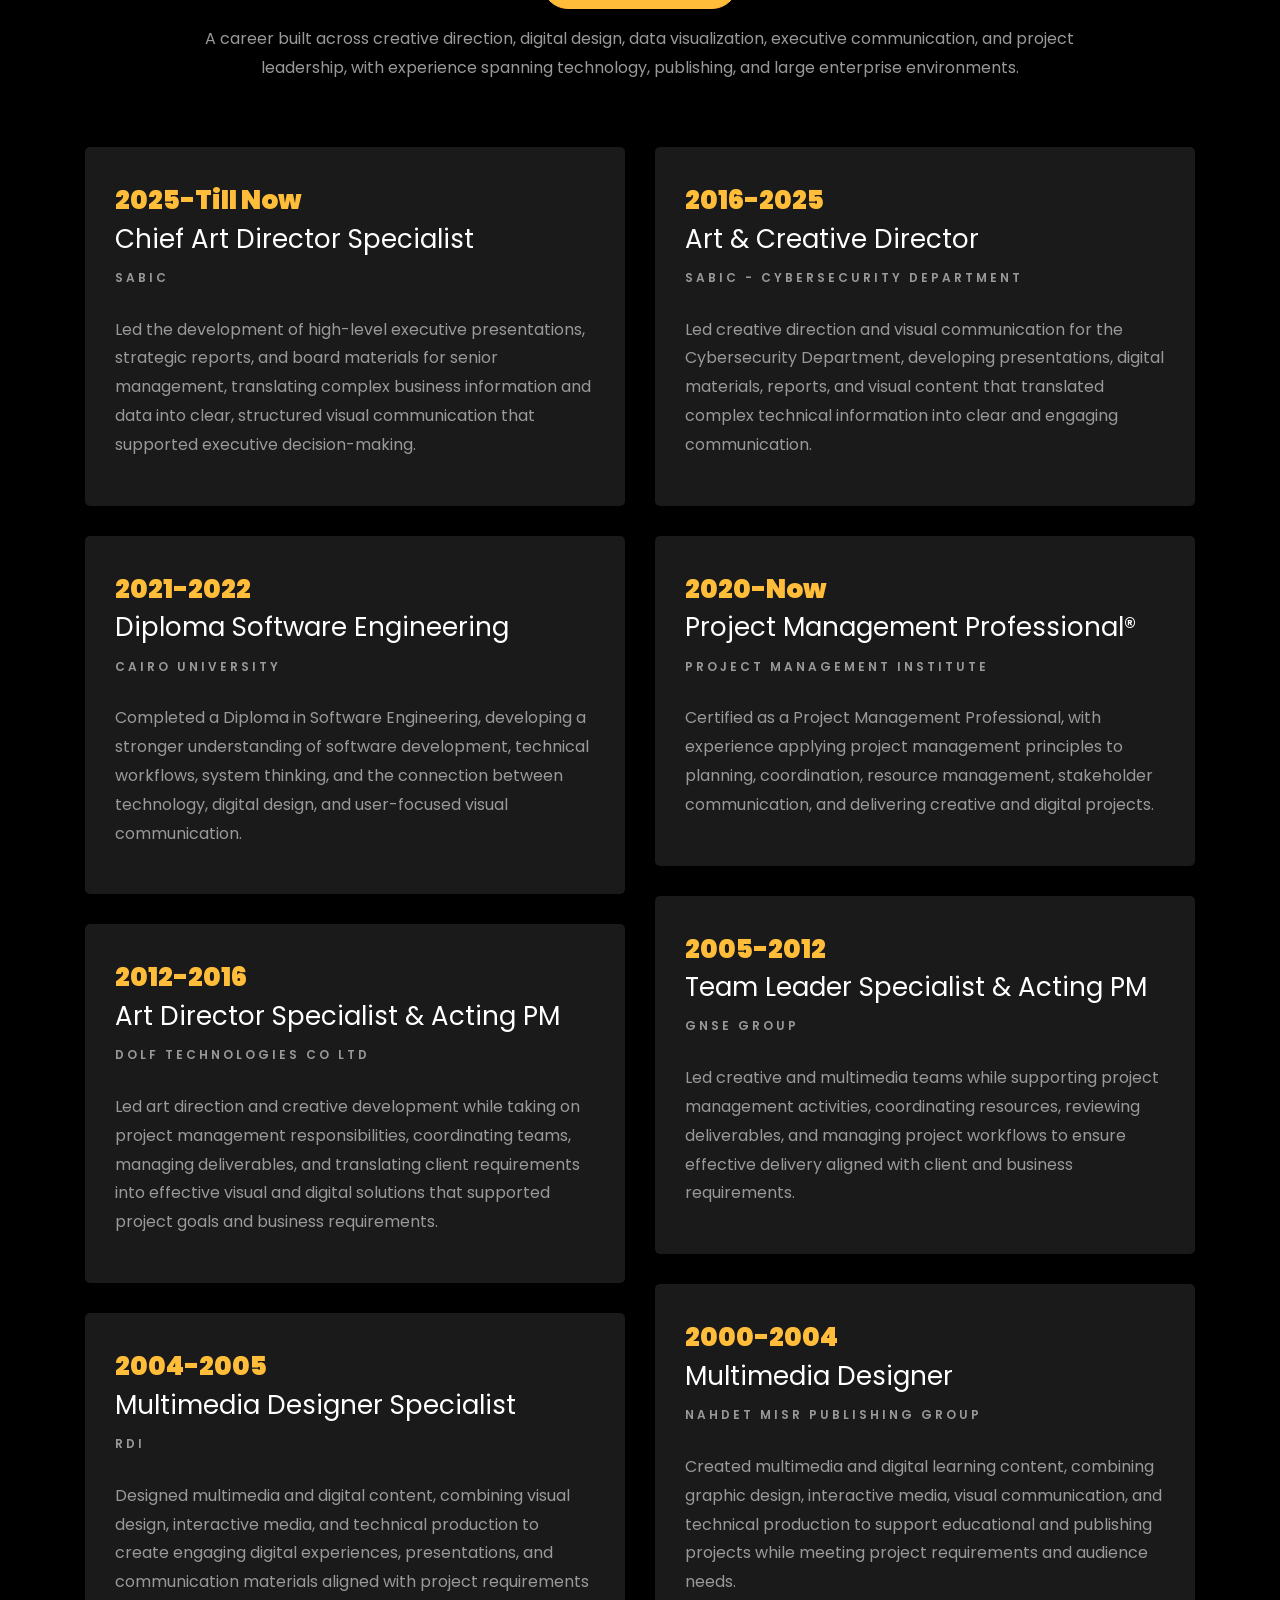
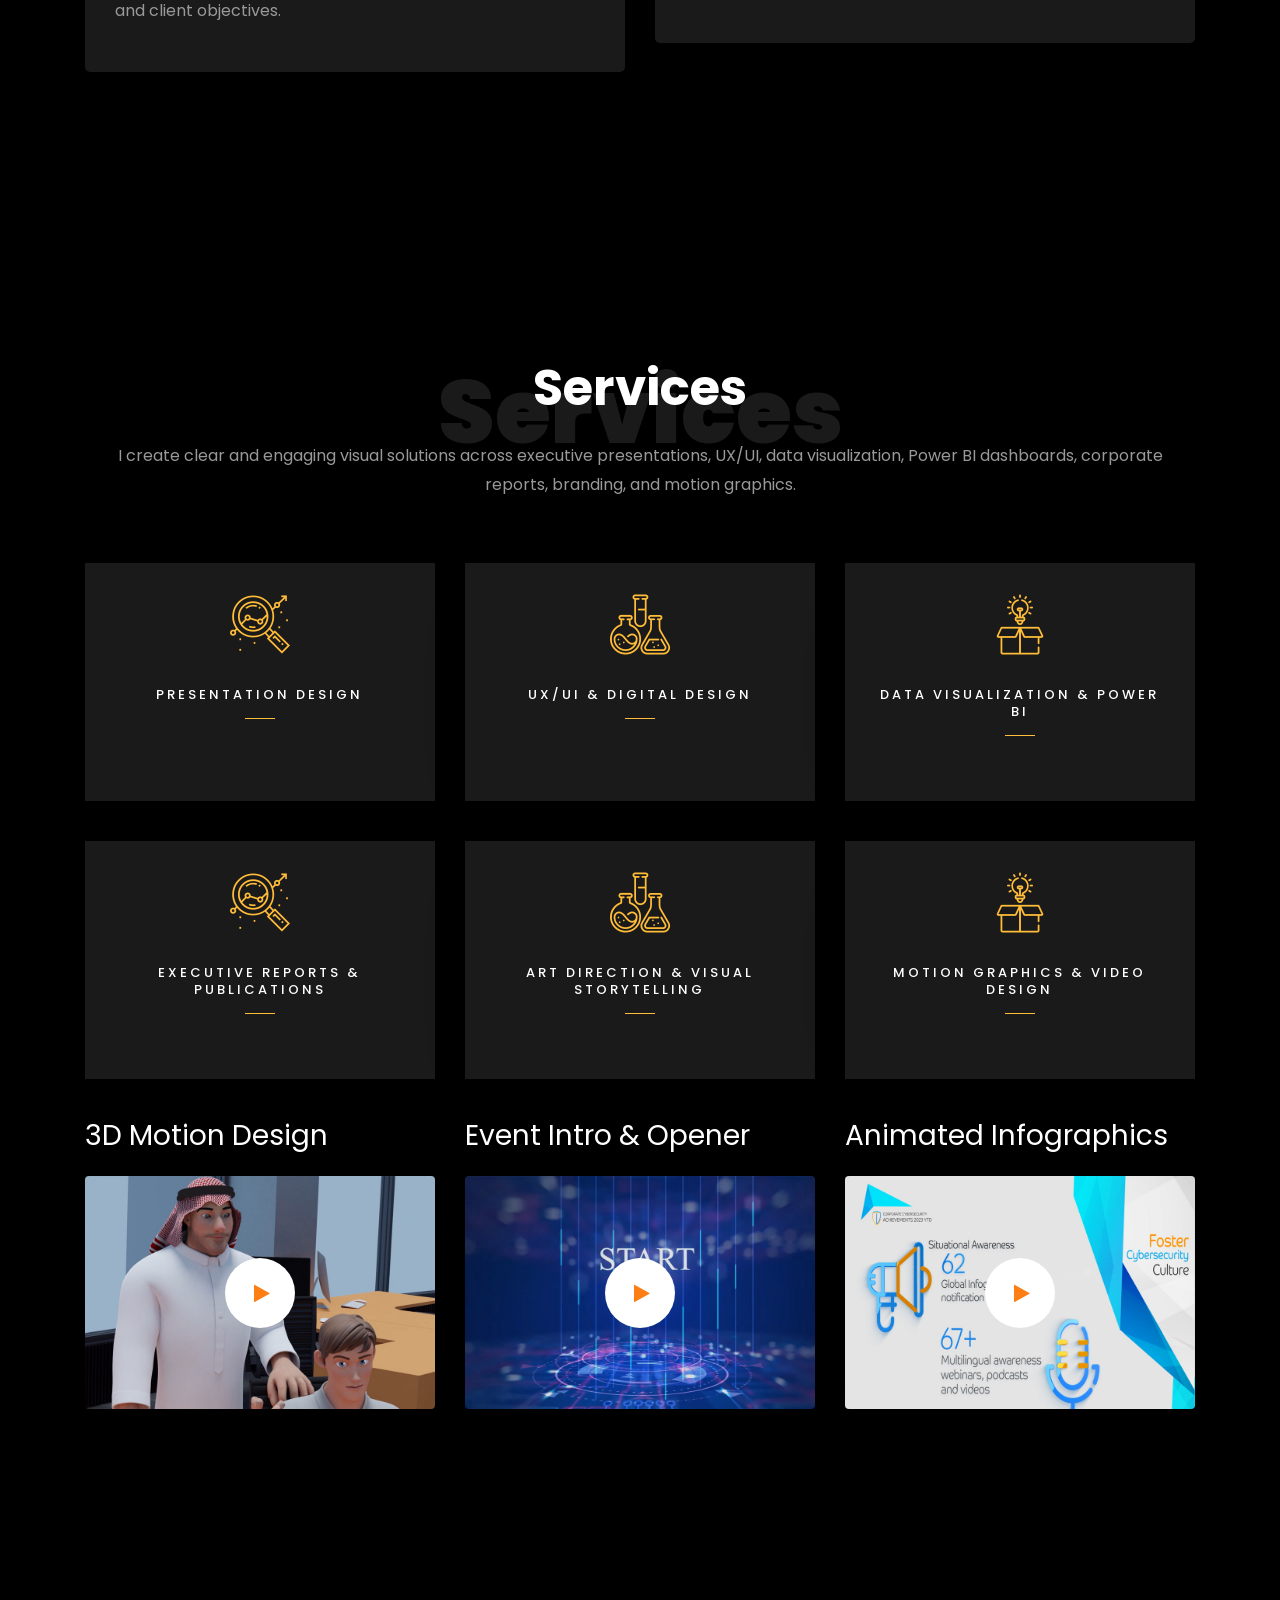
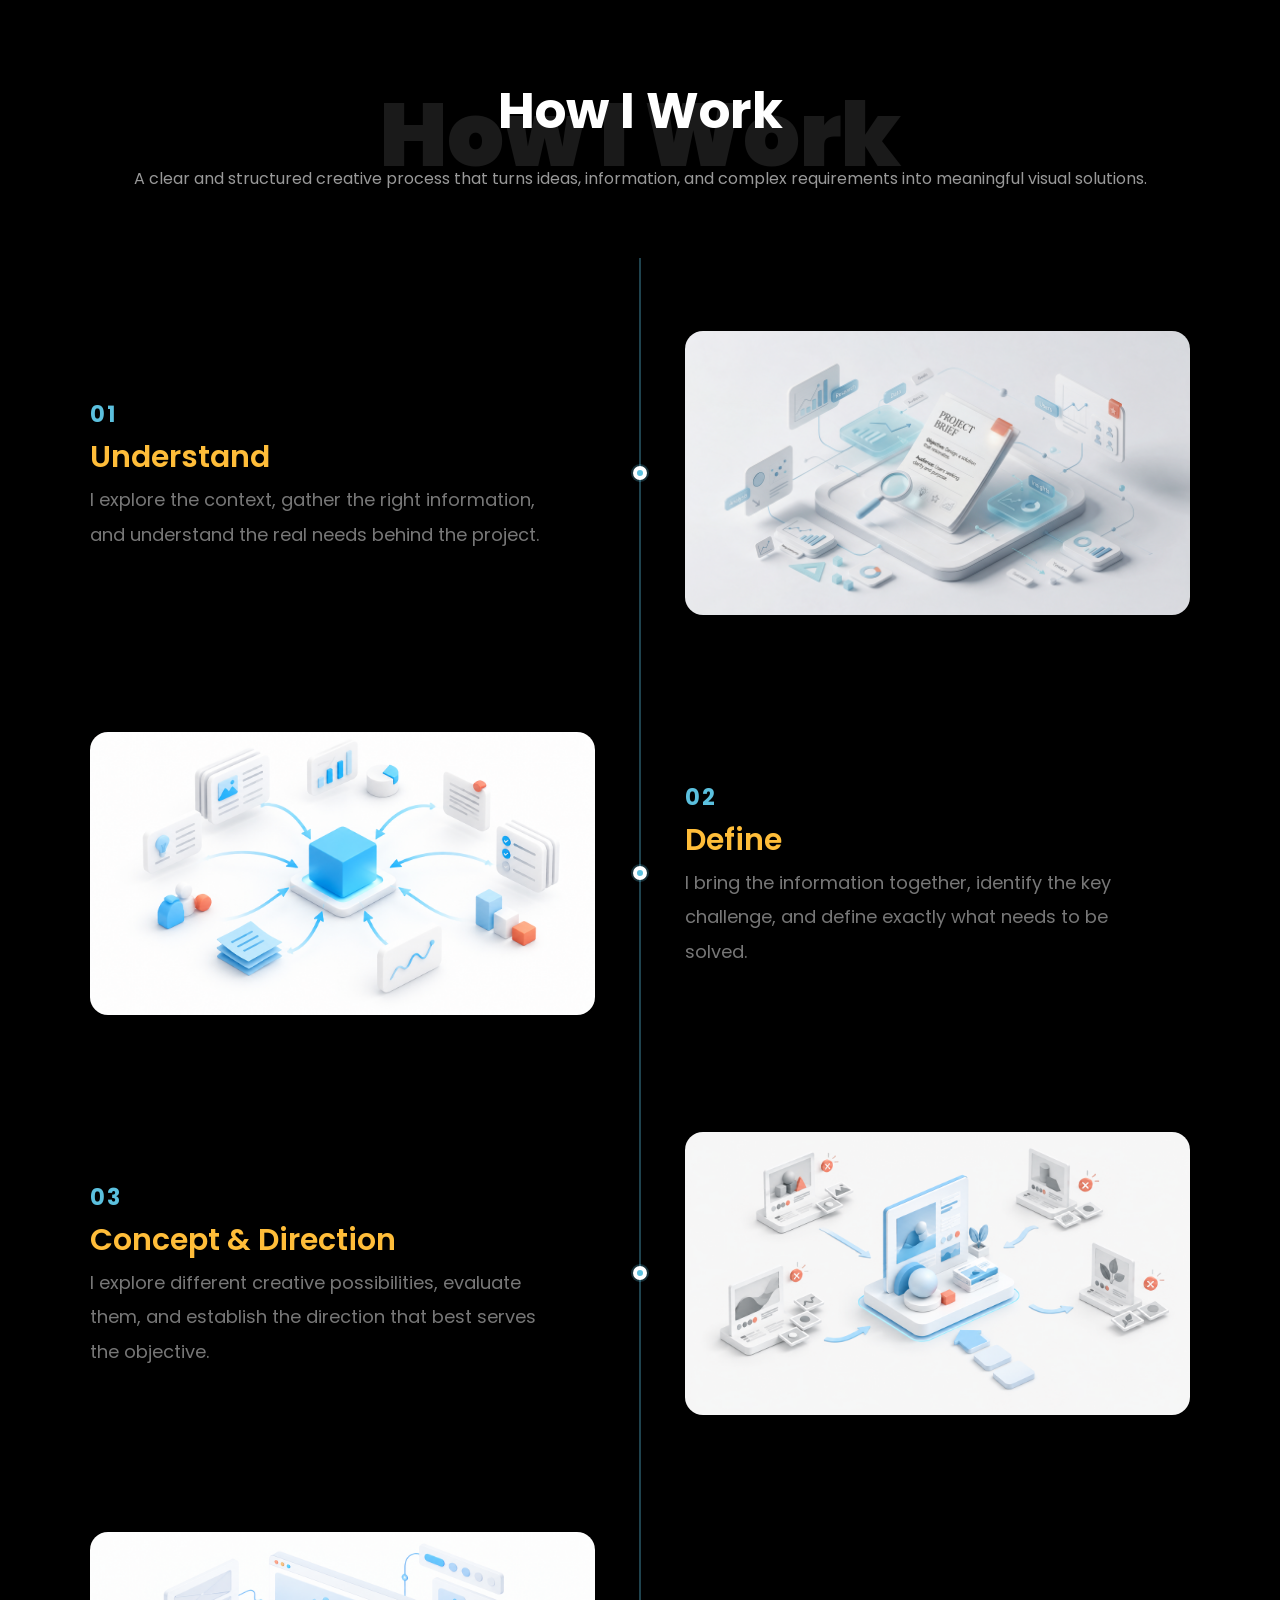
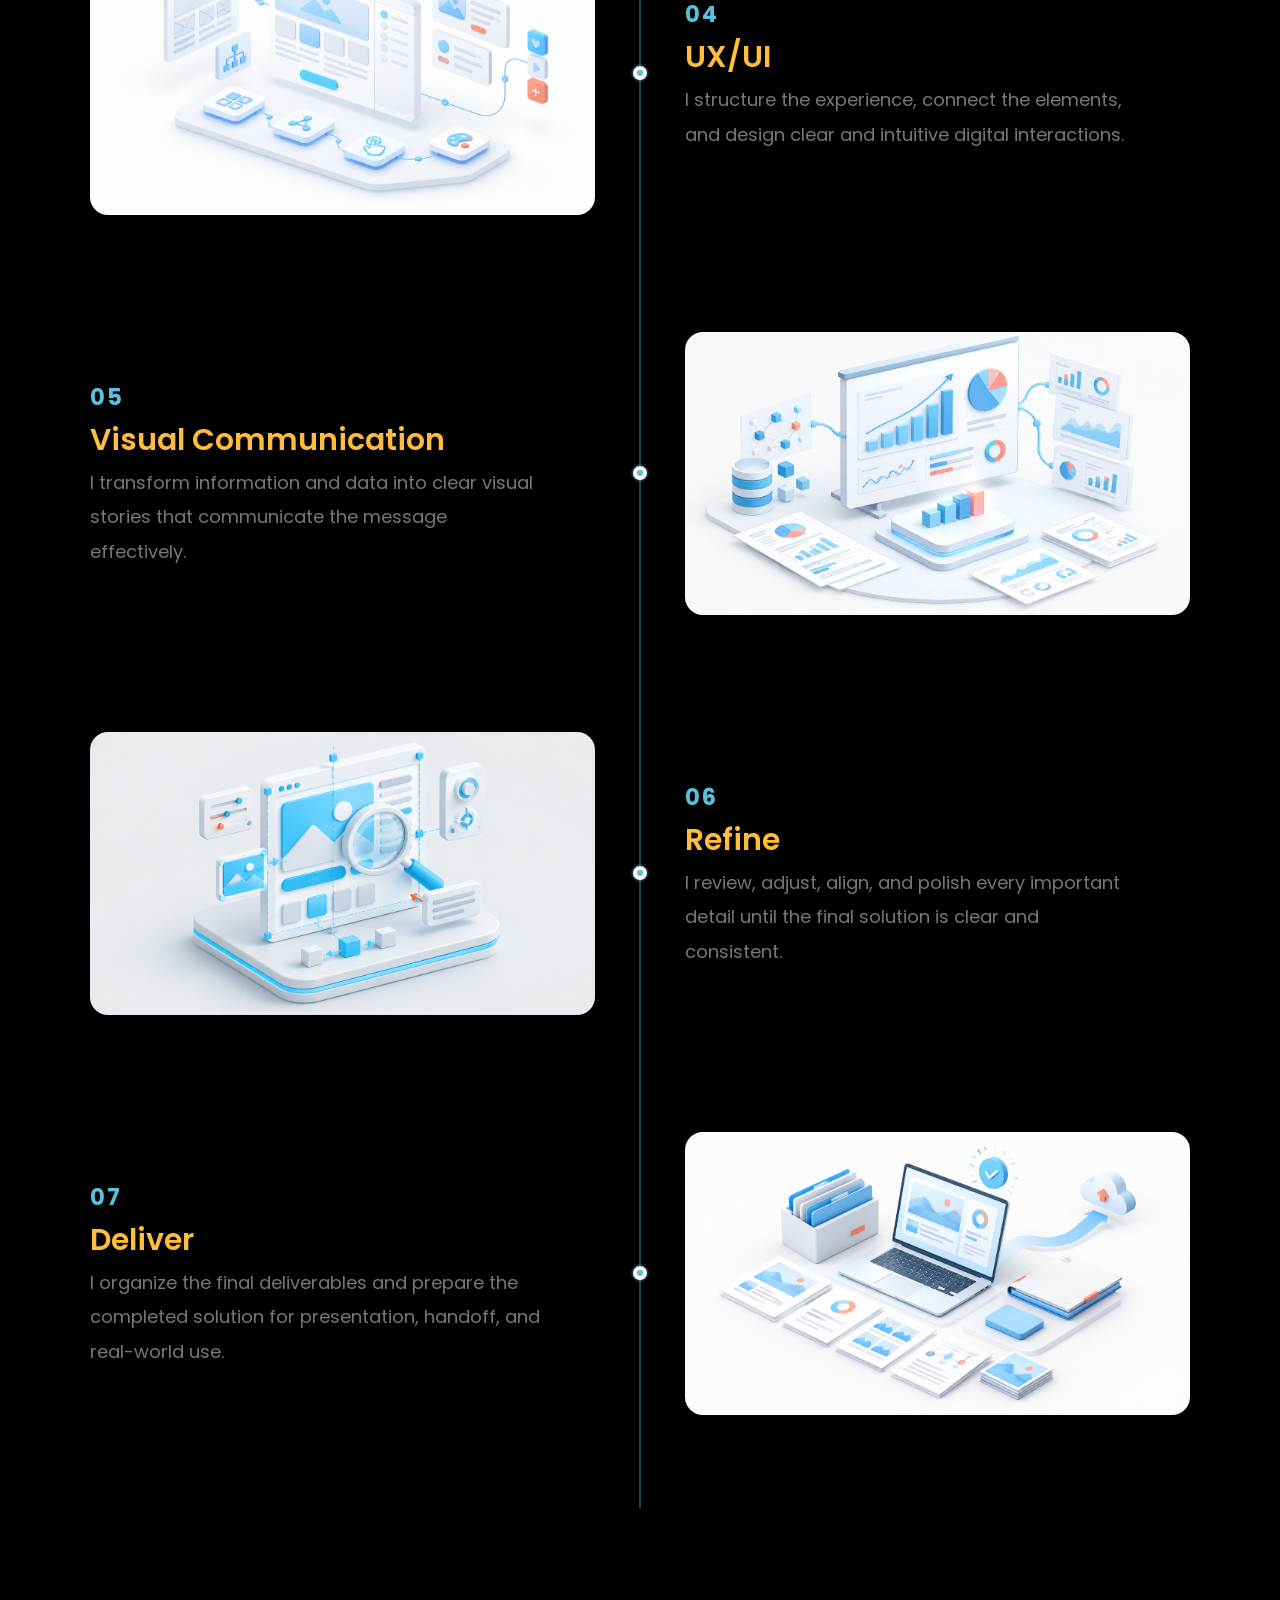
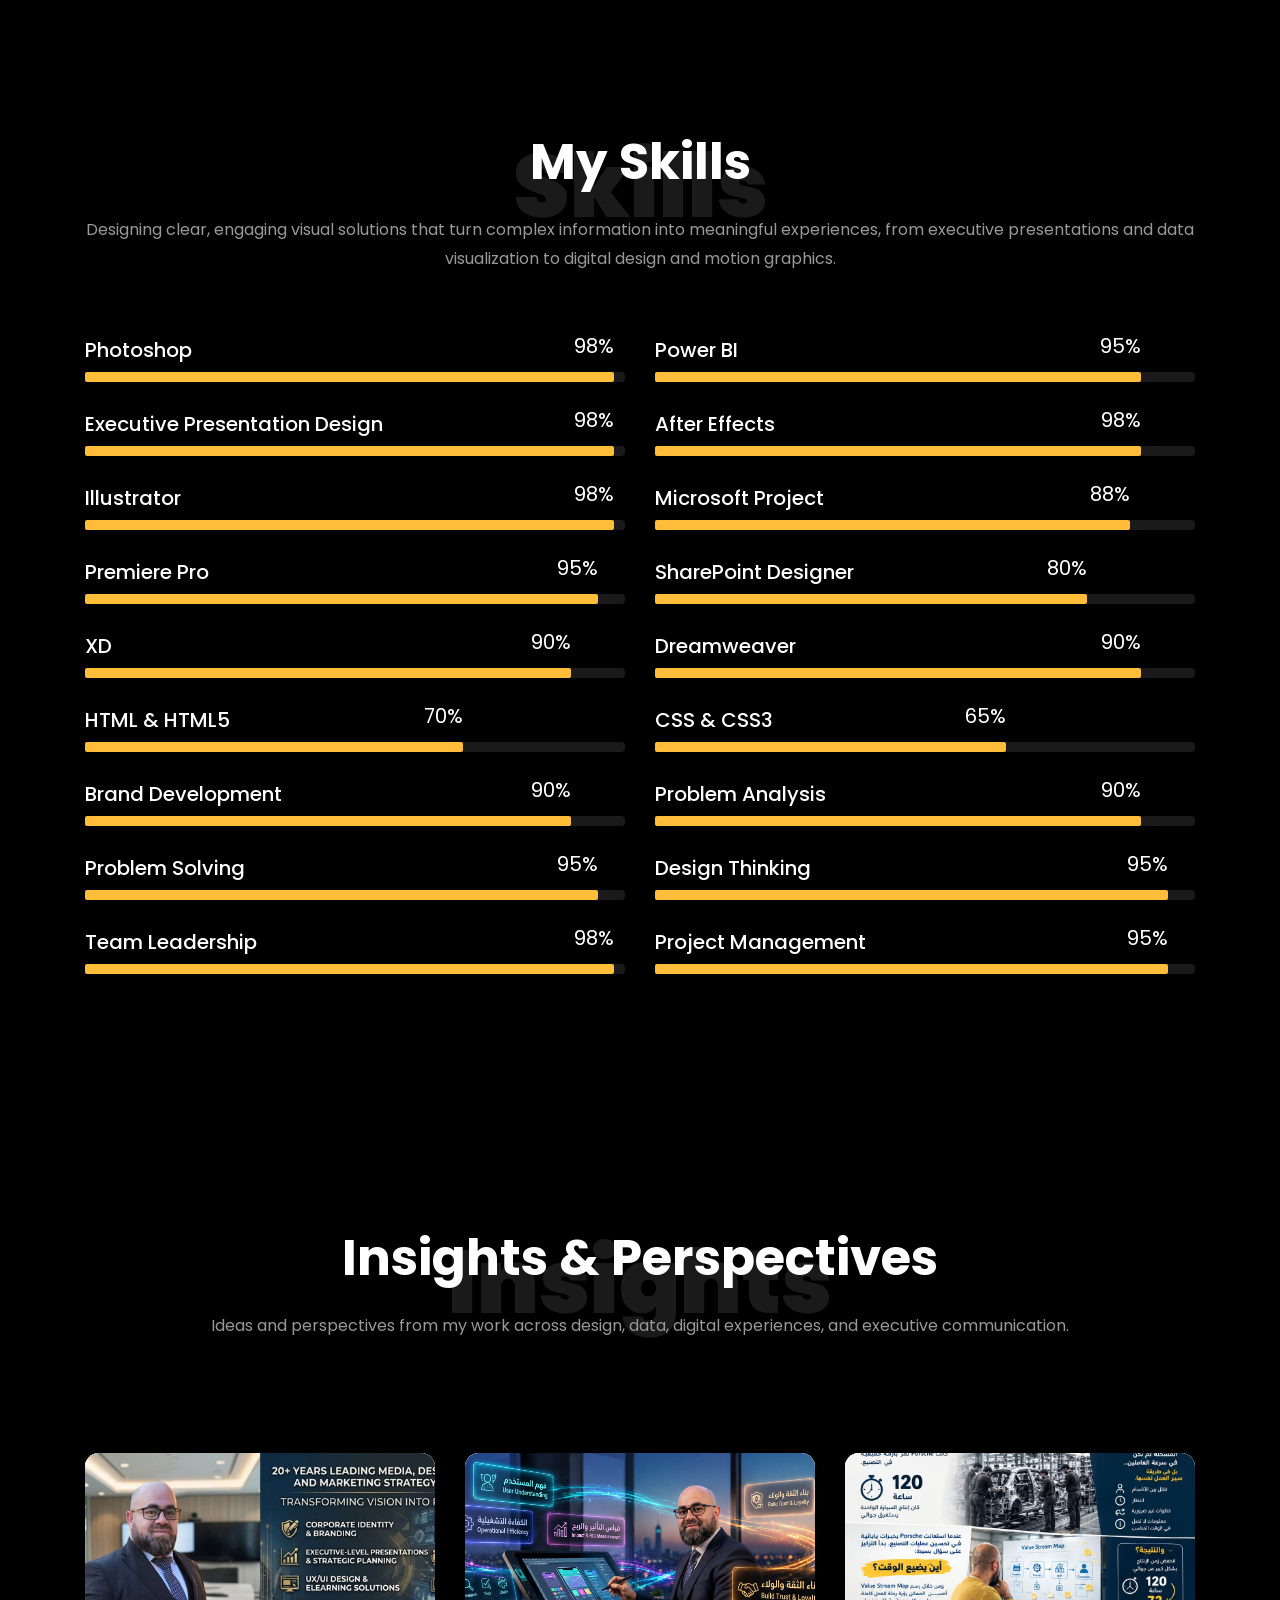
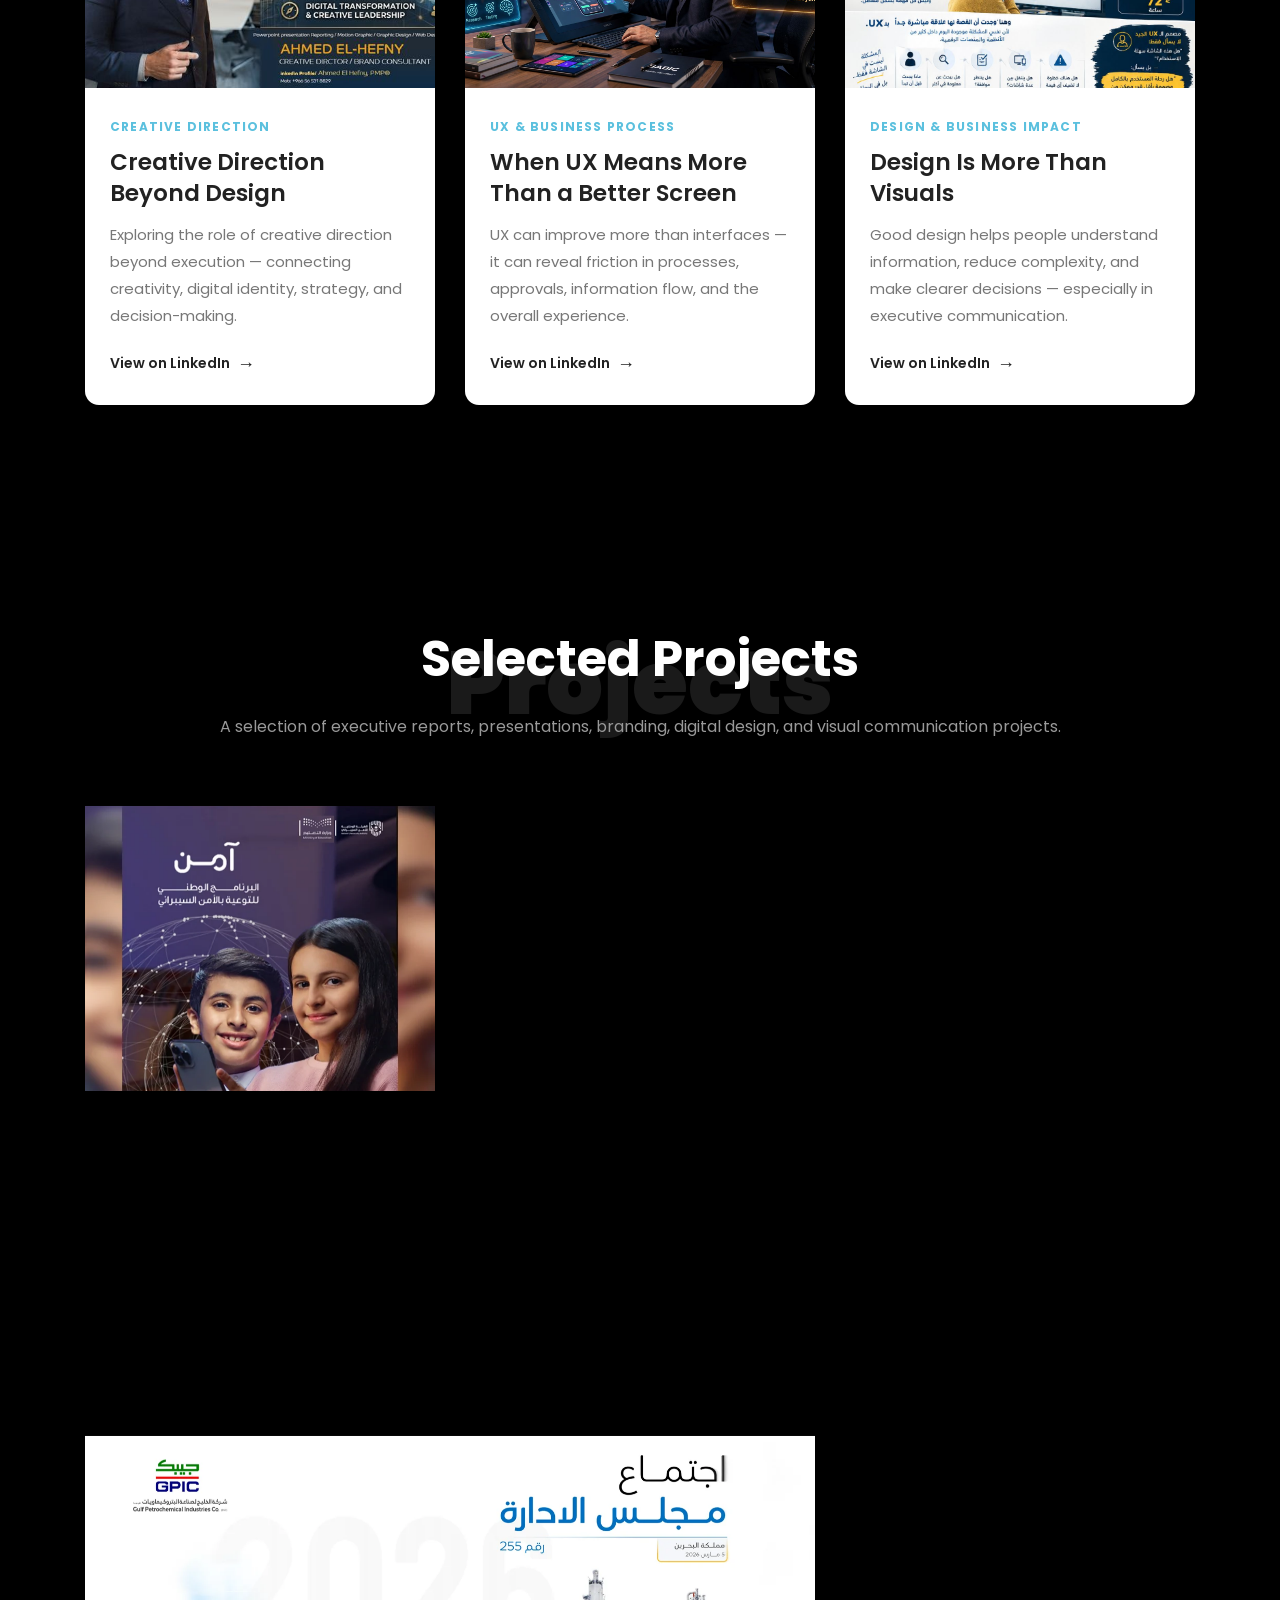
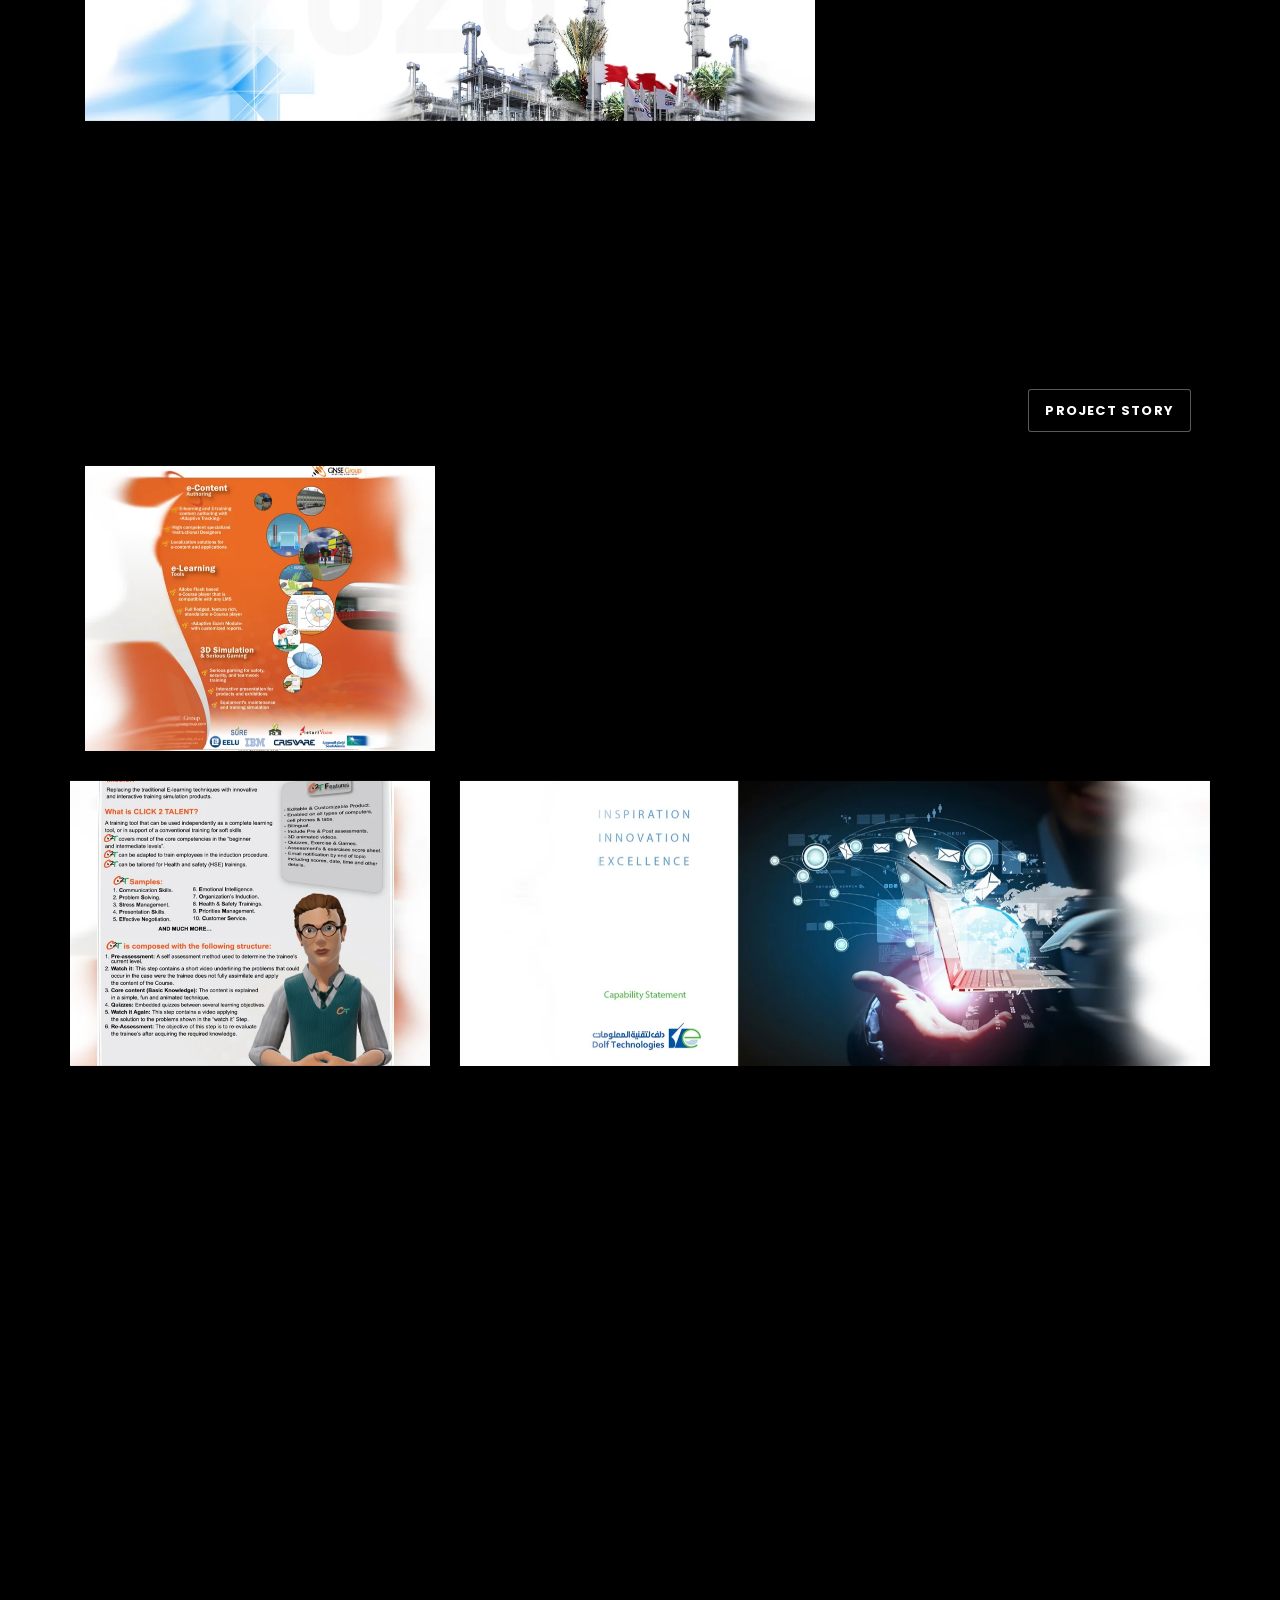
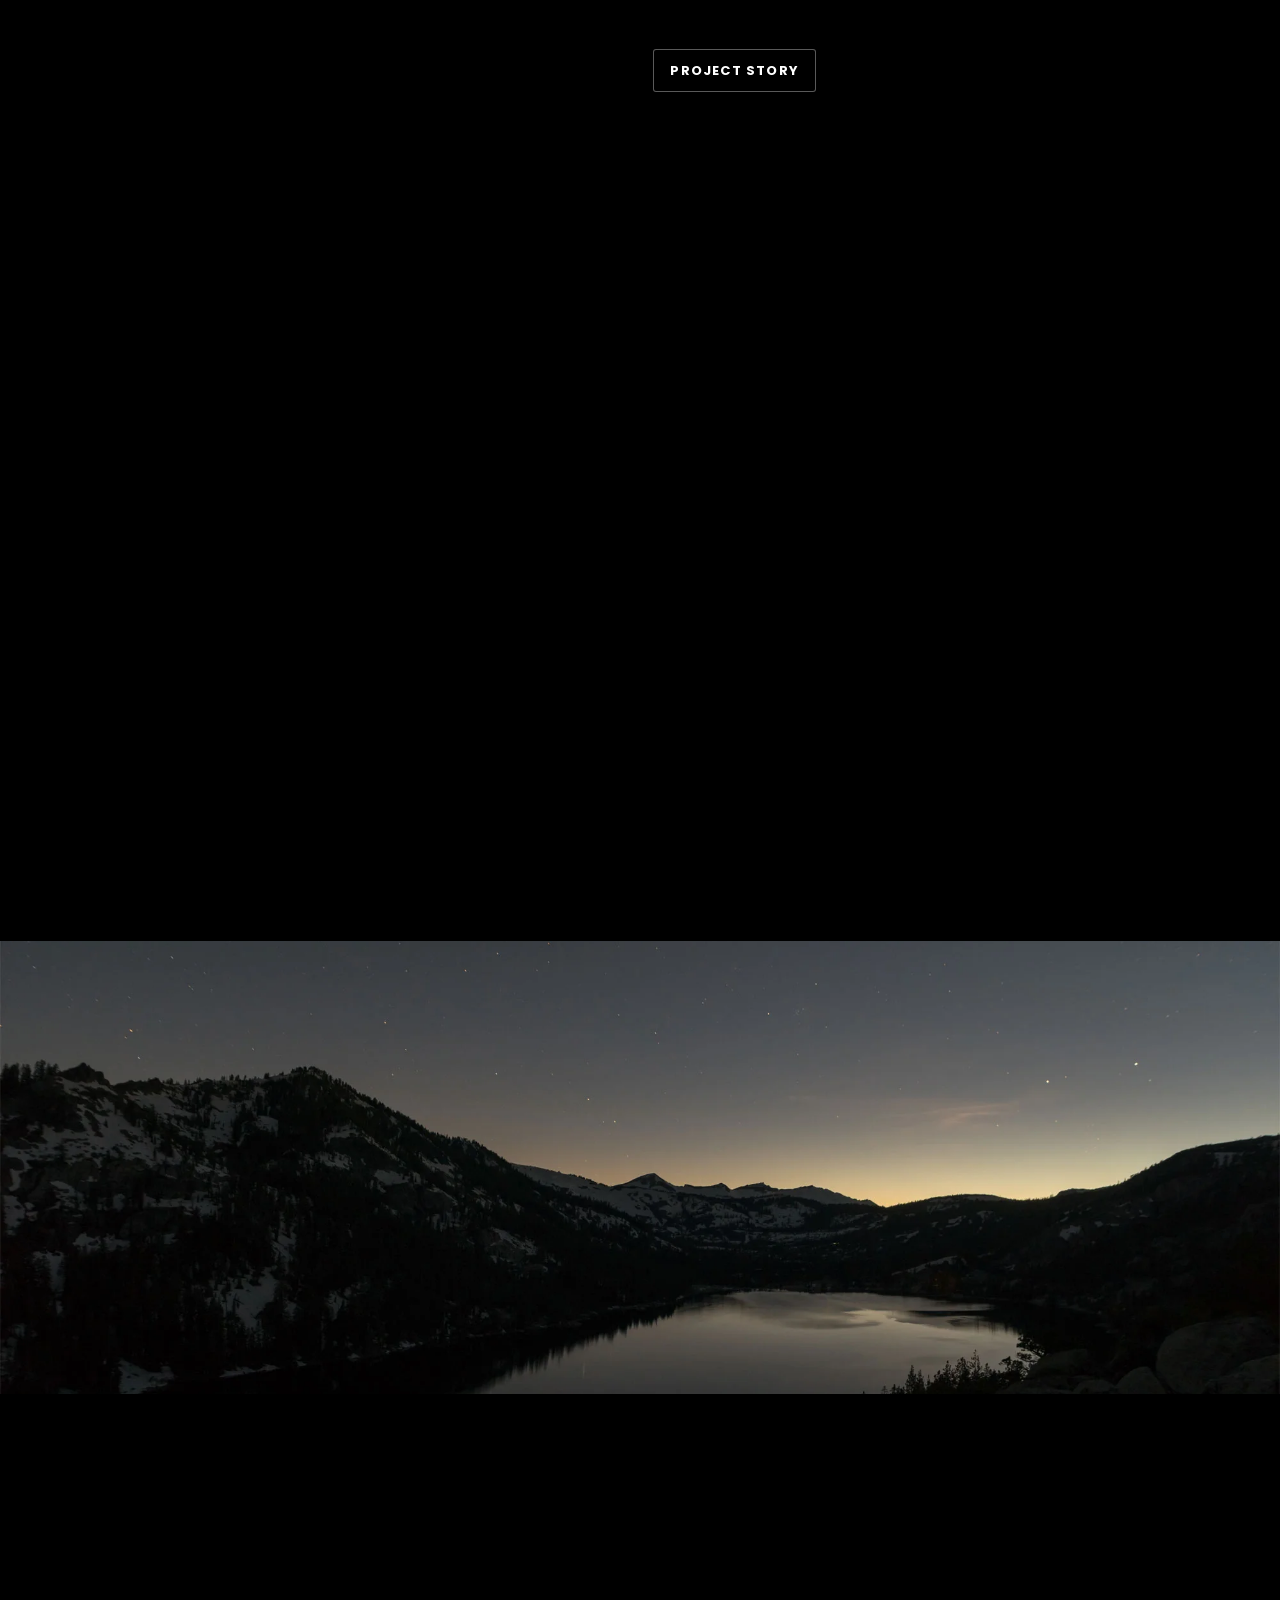
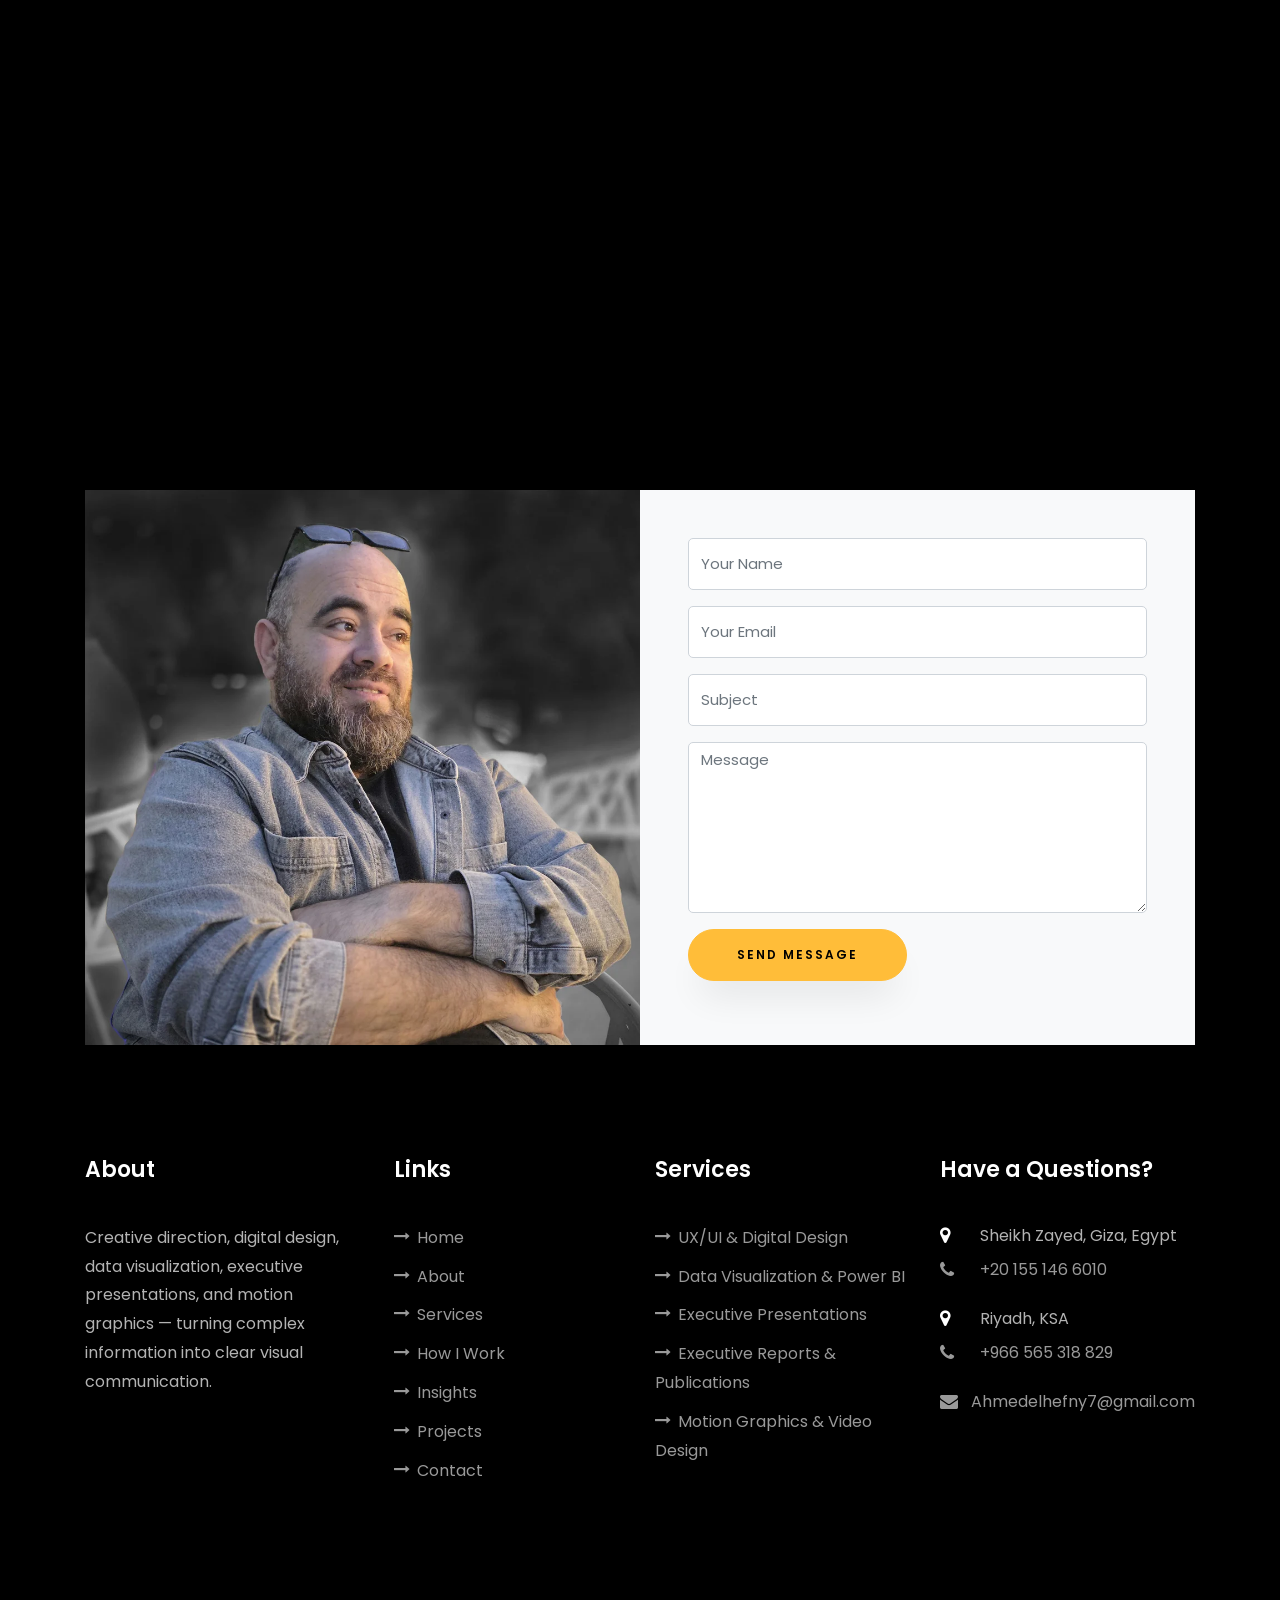
==== commit 8a9f8057: "Update portfolio videos and project pages" ====
--- a/index.html
+++ b/index.html
@@ -1050,7 +1050,7 @@
 				</div>
 				<div class="col-md-8">
 					<div class="project img ftco-animate d-flex justify-content-center align-items-center"
-						style="background-image: url(images/sabic-01.webp);">
+						style="background-image: url(images/sabic-01n2.png);">
 						<div class="overlay"></div>
 						<div class="text text-center p-4">
 							<h3><a href="#">Board of Directors</a></h3>
@@ -1061,10 +1061,10 @@
 
 				<div class="col-md-8">
 					<div class="project img ftco-animate d-flex justify-content-center align-items-center"
-						style="background-image: url(images/sabic-11.webp);">
+						style="background-image: url(images/sabic-11n2.png);">
 						<div class="overlay"></div>
 						<div class="text text-center p-4">
-							<h3><a href="#">SABIC Overview</a></h3>
+							<h3><a href="#"> Overview</a></h3>
 							<span>Shaping corporate insights into engaging materials for executive storytelling.</span>
 						</div>
 					</div>
@@ -1082,7 +1082,7 @@
 					<div class="row">
 						<div class="col-md-12">
 							<div class="project img ftco-animate d-flex justify-content-center align-items-center"
-								style="background-image: url(images/project-5.webp);">
+								style="background-image: url(images/project-5n2.webp);">
 								<div class="overlay"></div>
 								<div class="text text-center p-4">
 									<h3><a href="#">Transformation</a></h3>
@@ -1092,10 +1092,10 @@
 						</div>
 						<div class="col-md-12">
 							<div class="project img ftco-animate d-flex justify-content-center align-items-center"
-								style="background-image: url(images/project-4.webp);">
+								style="background-image: url(images/project-4n2.png);">
 								<div class="overlay"></div>
 								<div class="text text-center p-4">
-									<h3><a href="#">CEO Office</a></h3>
+									<h3><a href="#"> Office</a></h3>
 									<span>Transforming corporate data into focused, engaging executive reports.</span>
 								</div>
 							</div>
@@ -1108,7 +1108,7 @@
 			<div class="row">
 				<div class="col-md-4">
 					<div class="project img ftco-animate d-flex justify-content-center align-items-center"
-						style="background-image: url(images/project-6.webp);">
+						style="background-image: url(images/project-6n2.webp);">
 						<div class="overlay"></div>
 						<div class="text text-center p-4">
 							<h3><a href="#">Community - Get Together</a></h3>
@@ -1118,7 +1118,7 @@
 				</div>
 				<div class="col-md-8">
 					<div class="project img ftco-animate d-flex justify-content-center align-items-center"
-						style="background-image: url(images/sabic-02.webp);">
+						style="background-image: url(images/sabic-03n2.webp);">
 						<div class="overlay"></div>
                                                 <a class="project-story-badge" href="project-story/ss-cyber-security/cyber-security-overview.html">Project Story</a>
 						<div class="text text-center p-4">
@@ -1140,7 +1140,7 @@
 				</div>
 				<div class="col-md-8">
 					<div class="project img ftco-animate d-flex justify-content-center align-items-center"
-						style="background-image: url(images/sabic-03.webp);">
+						style="background-image: url(images/sabic-02n2.png);">
 						<div class="overlay"></div>
 						<div class="text text-center p-4">
 							<h3><a href="#">Business Process Security</a></h3>
@@ -1174,7 +1174,7 @@
 
 					<div class="col-md-8">
 						<div class="project img ftco-animate d-flex justify-content-center align-items-center"
-							style="background-image: url(images/sabic-05.webp);">
+							style="background-image: url(images/sabic-05n2.png);">
 							<div class="overlay"></div>
 							<div class="text text-center p-4">
 								<h3><a href="#">Dashboard Service Catalog</a></h3>
@@ -1183,7 +1183,7 @@
 						</div>
 
 						<div class="project img ftco-animate d-flex justify-content-center align-items-center"
-							style="background-image: url(images/sabic-06.webp);">
+							style="background-image: url(images/sabic-06n2.png);">
 							<div class="overlay"></div>
                                                        <a class="project-story-badge" href="project-story/power-bi/power-bi-data-visualization.html">Project Story</a>
 							<div class="text text-center p-4">
@@ -1206,7 +1206,7 @@
 							</div>
 							<div class="col-md-12">
 								<div class="project img ftco-animate d-flex justify-content-center align-items-center"
-									style="background-image: url(images/project-10.webp);">
+									style="background-image: url(images/project-10n2.webp);">
 									<div class="overlay"></div>
 									<div class="text text-center p-4">
 										<h3><a href="#">Branding &amp; Illustration Design</a></h3>
